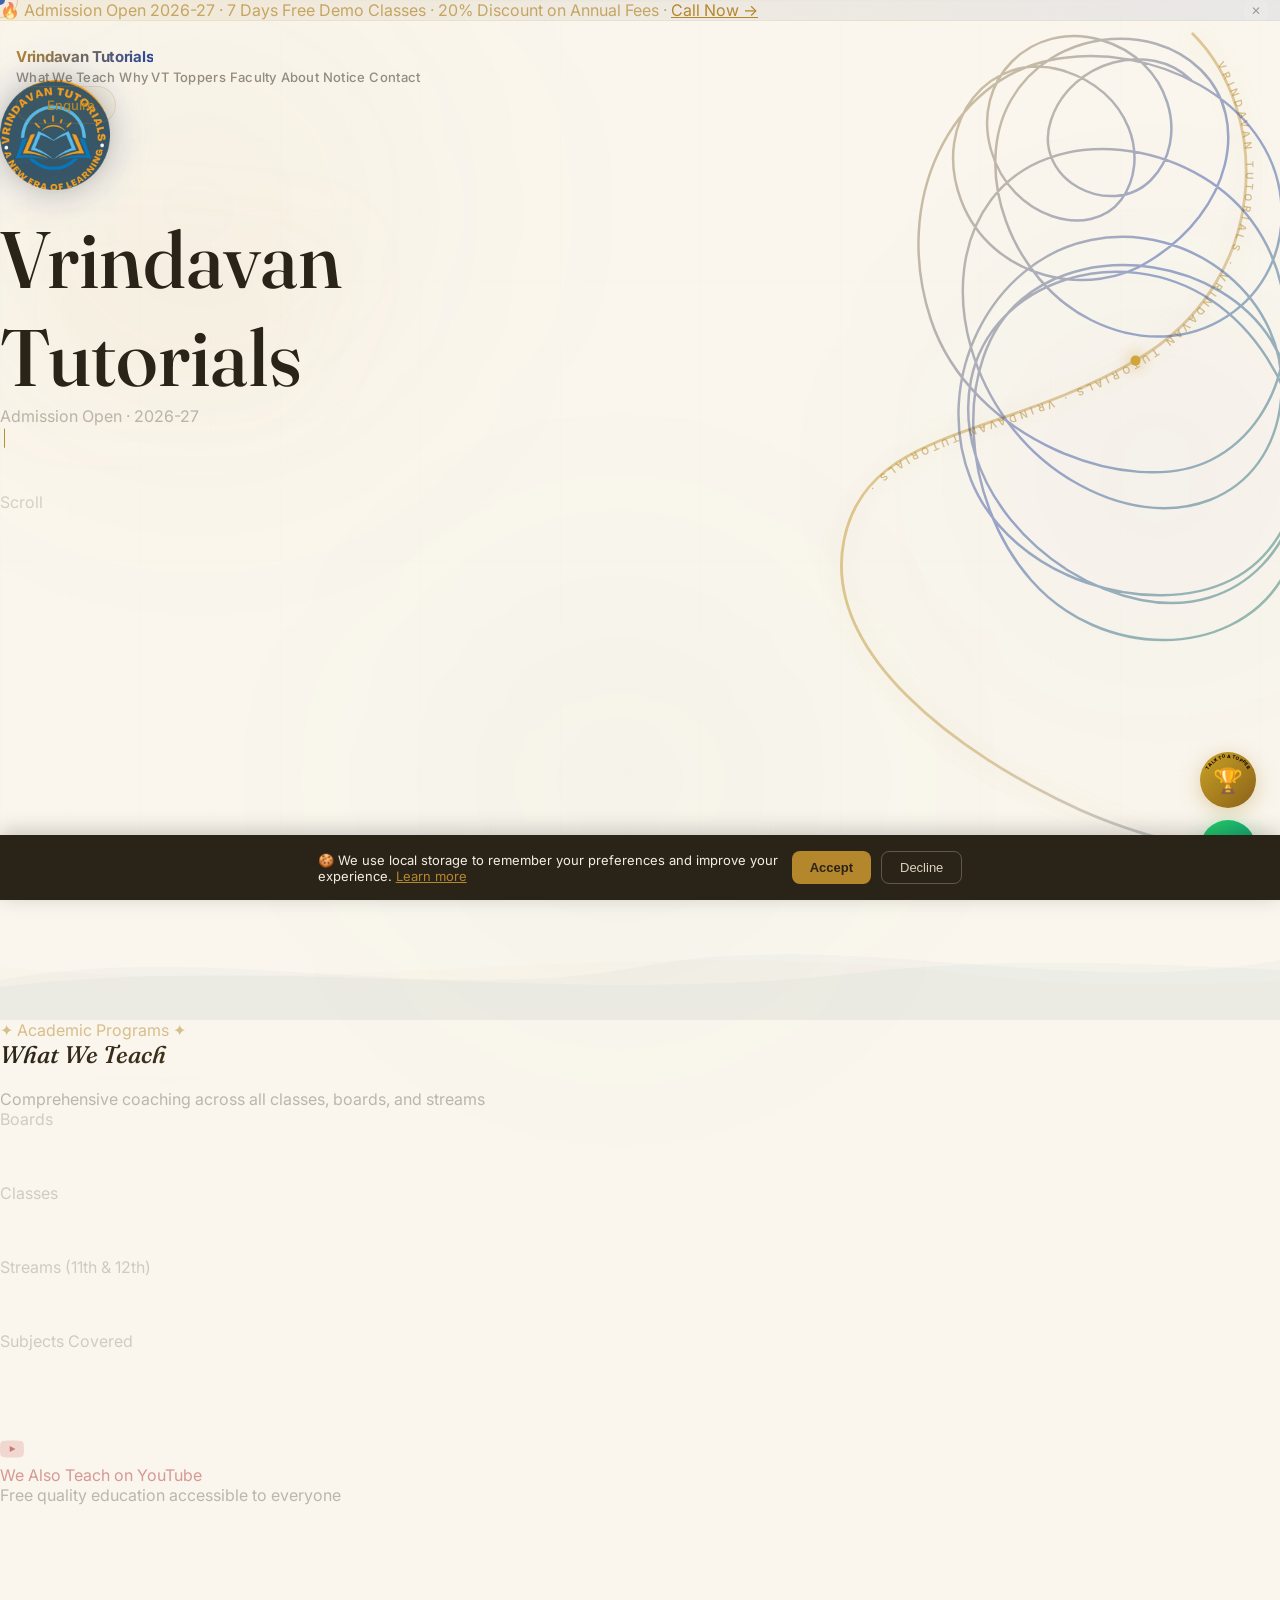
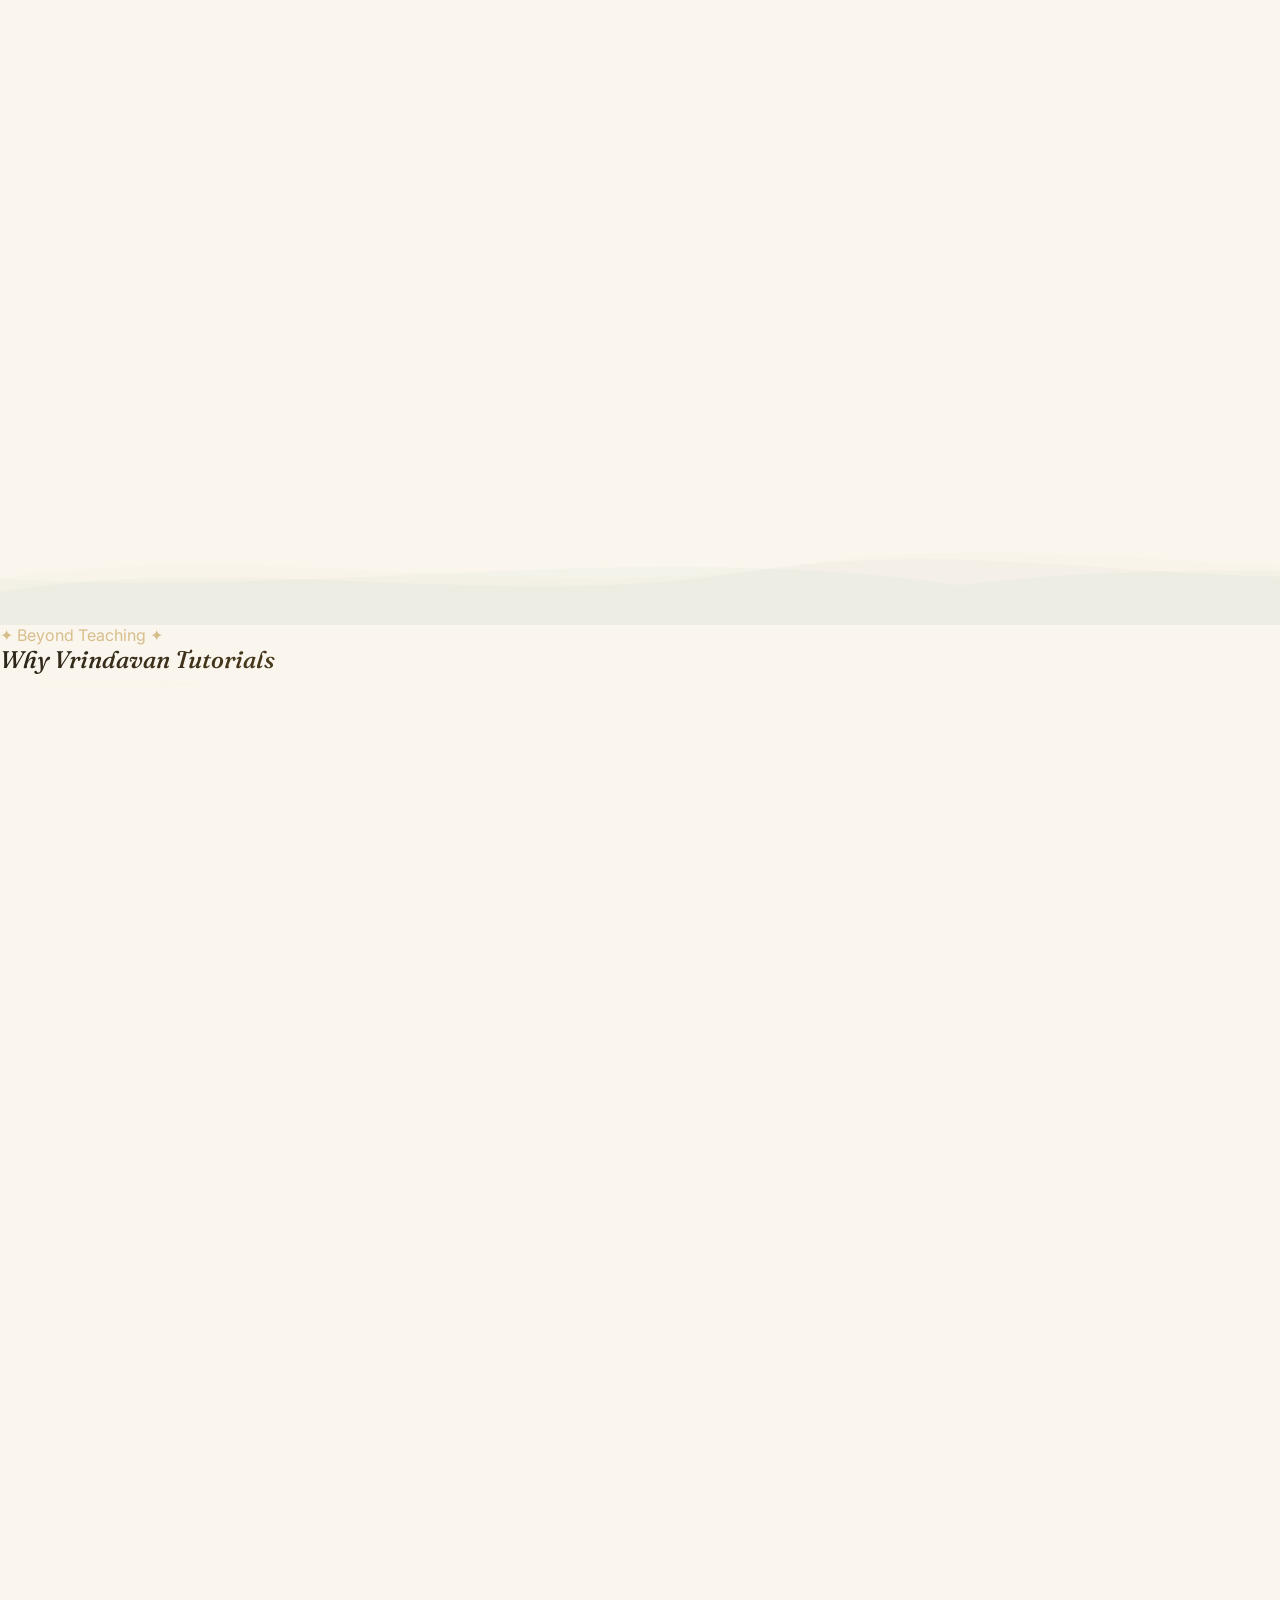
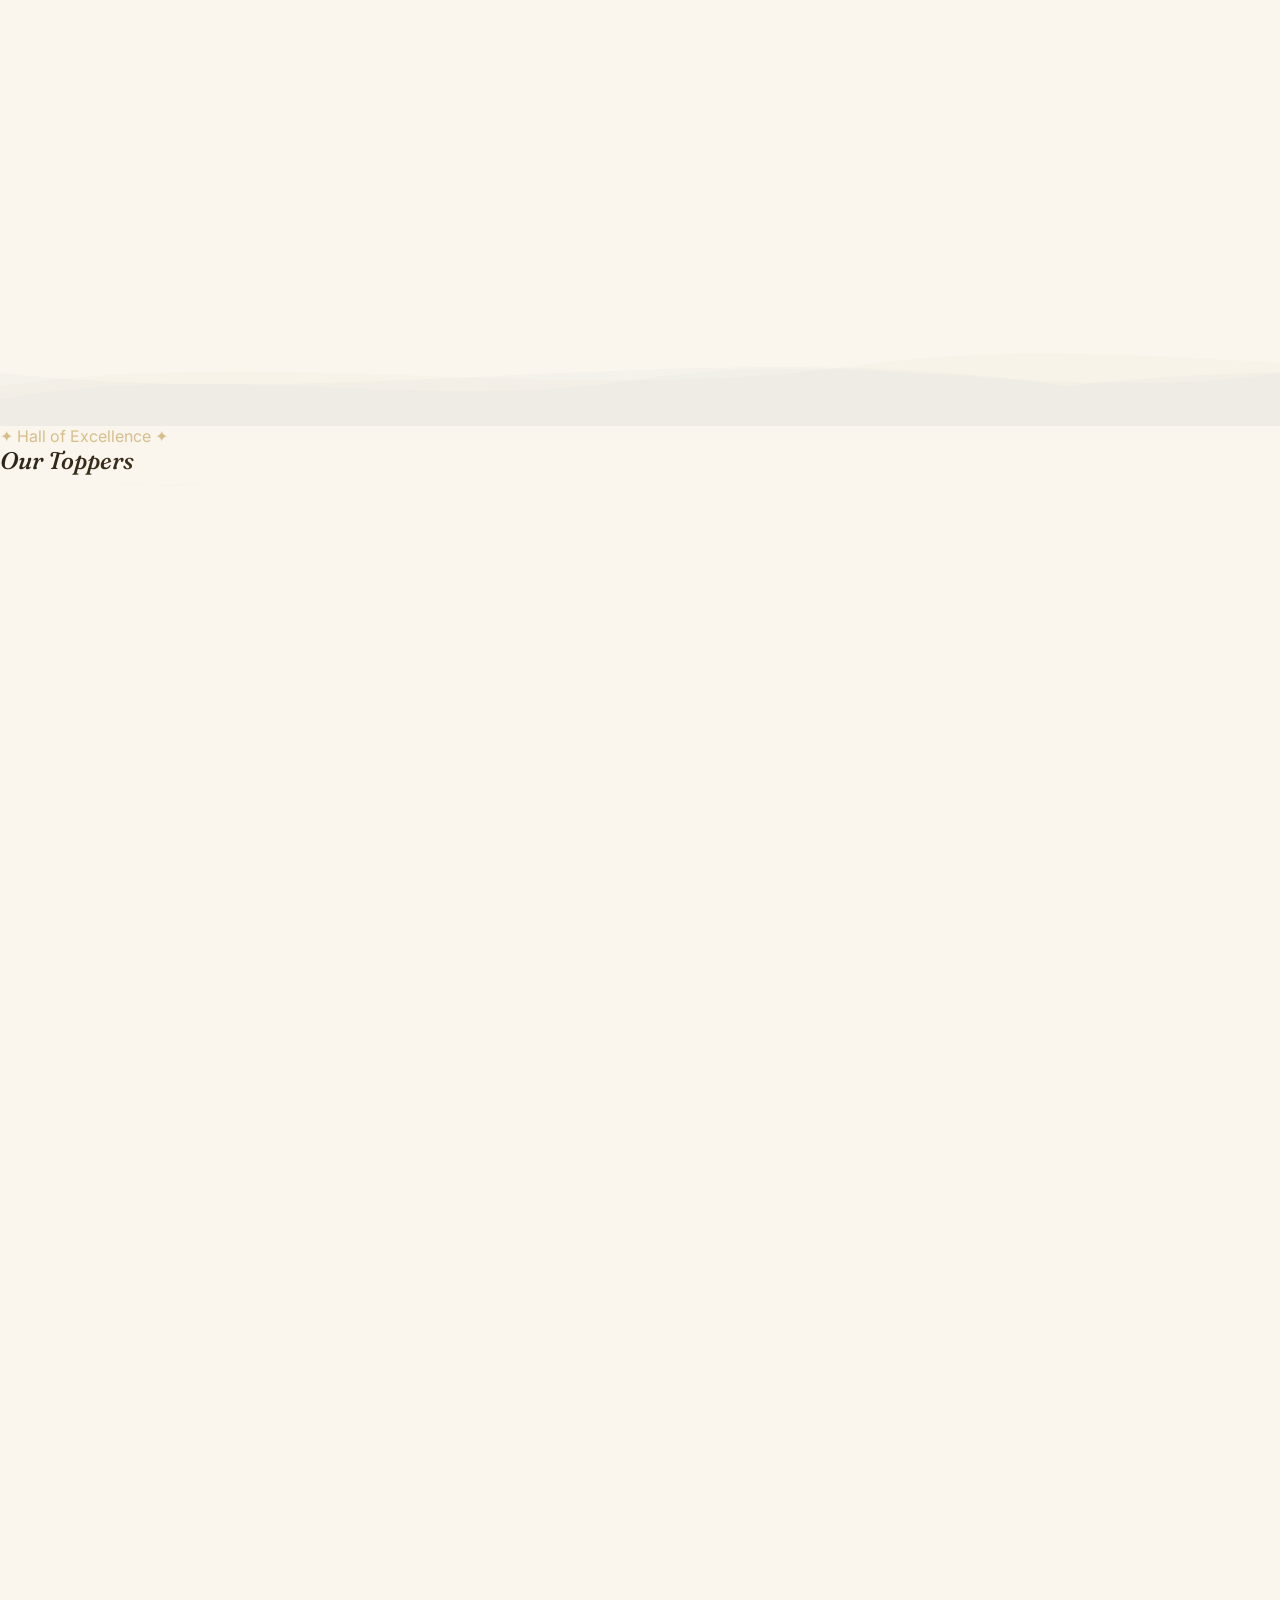
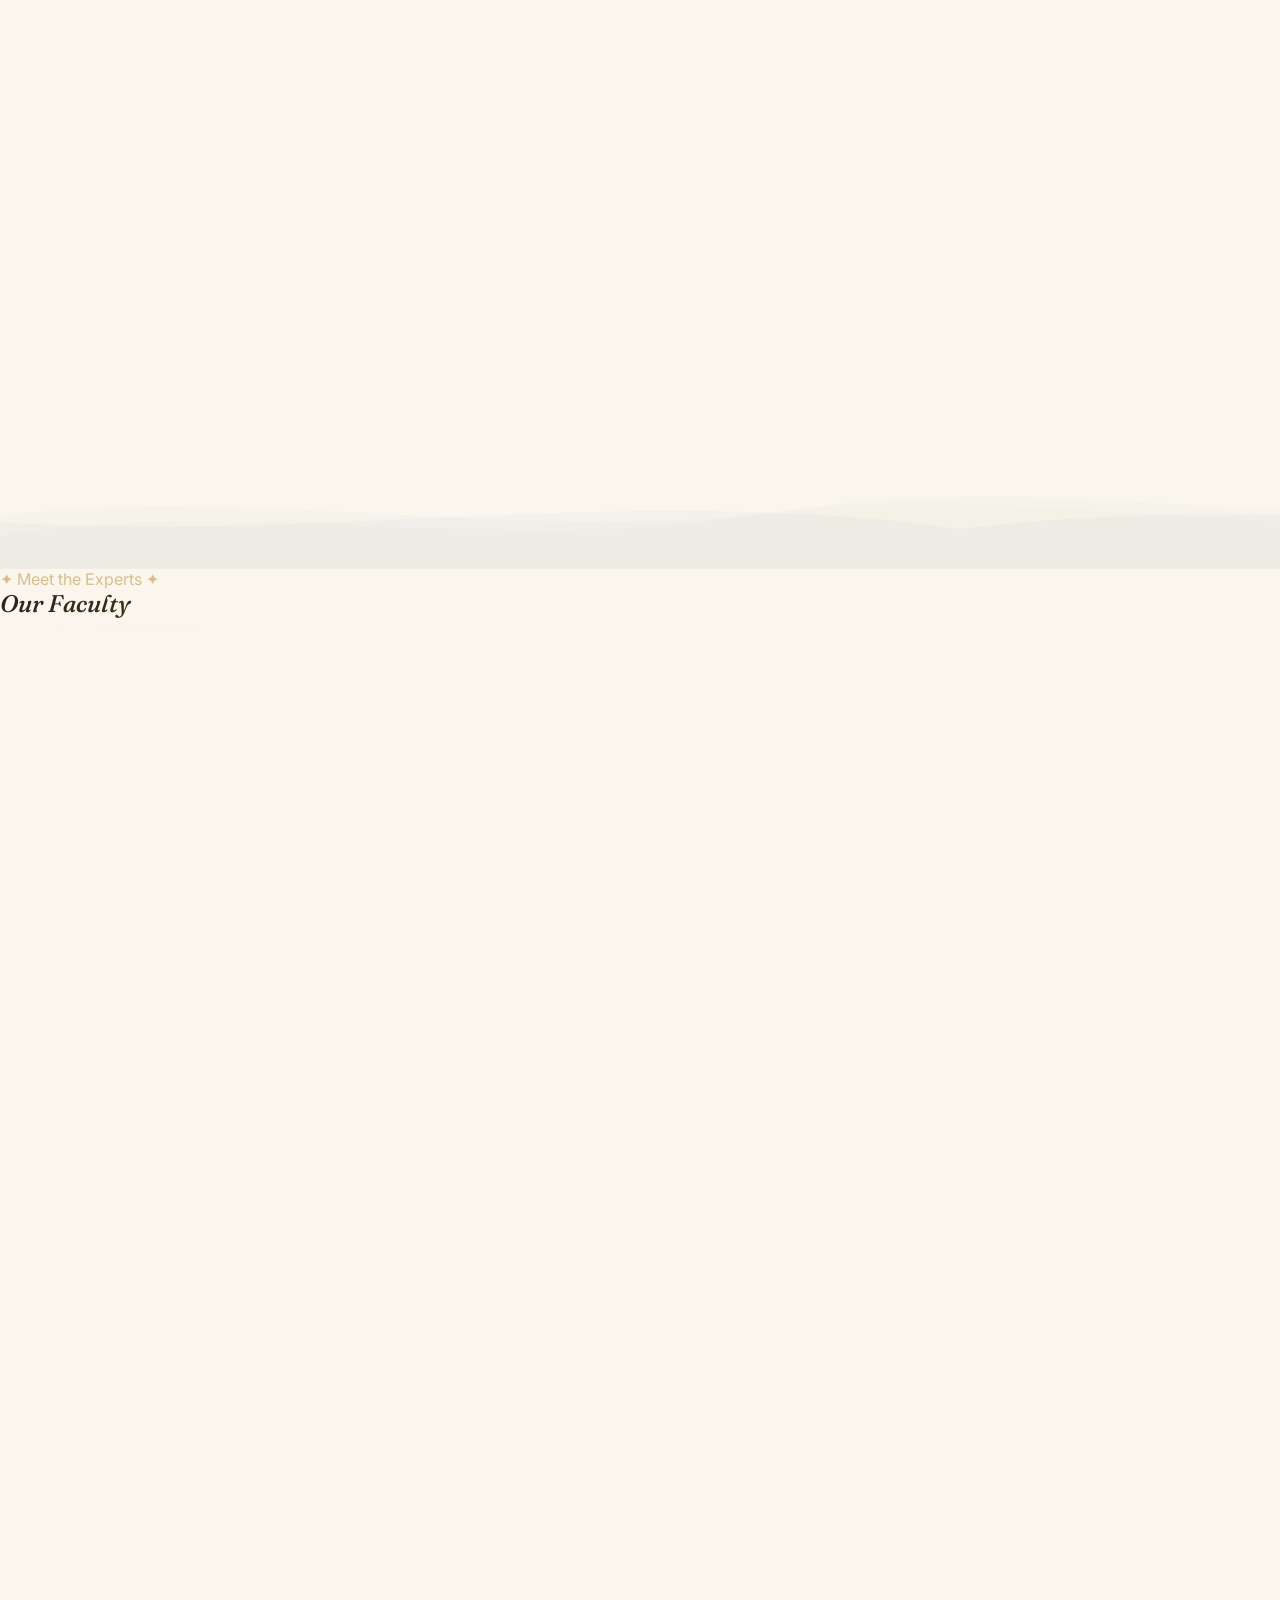
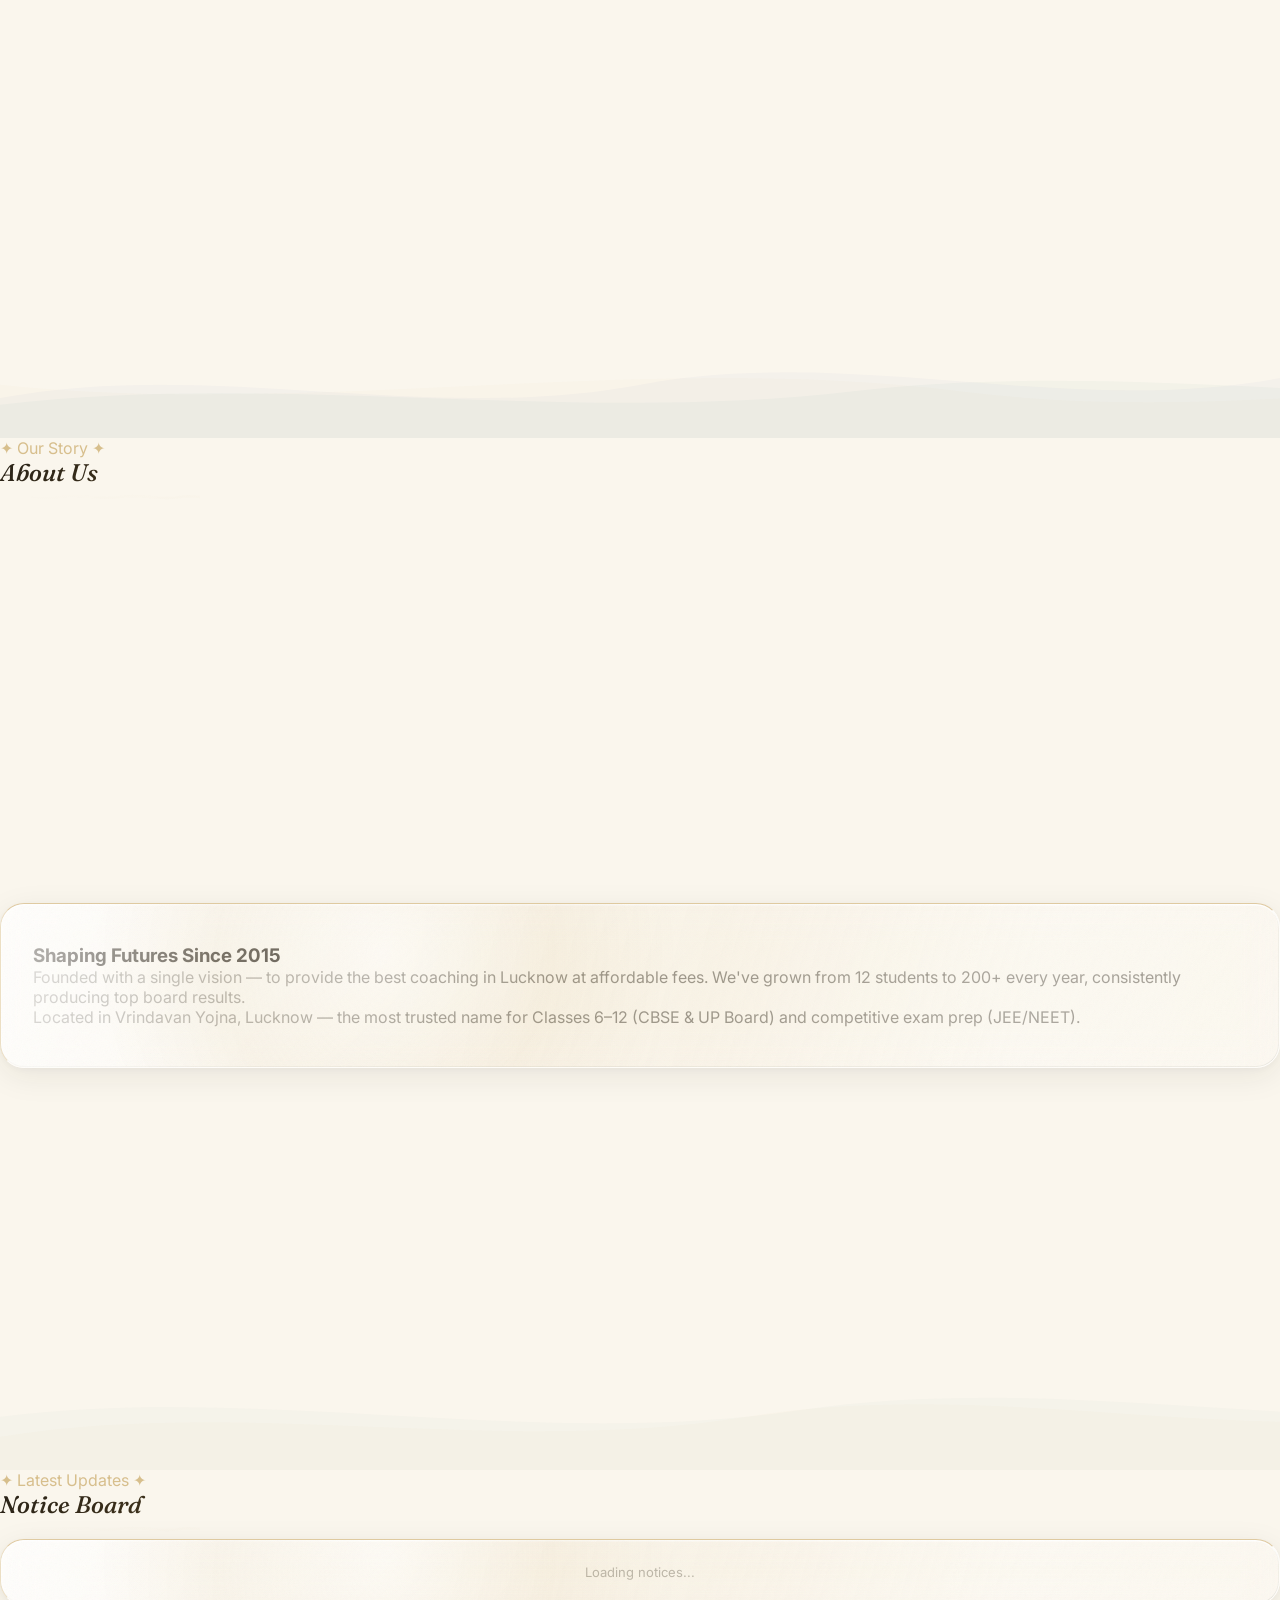
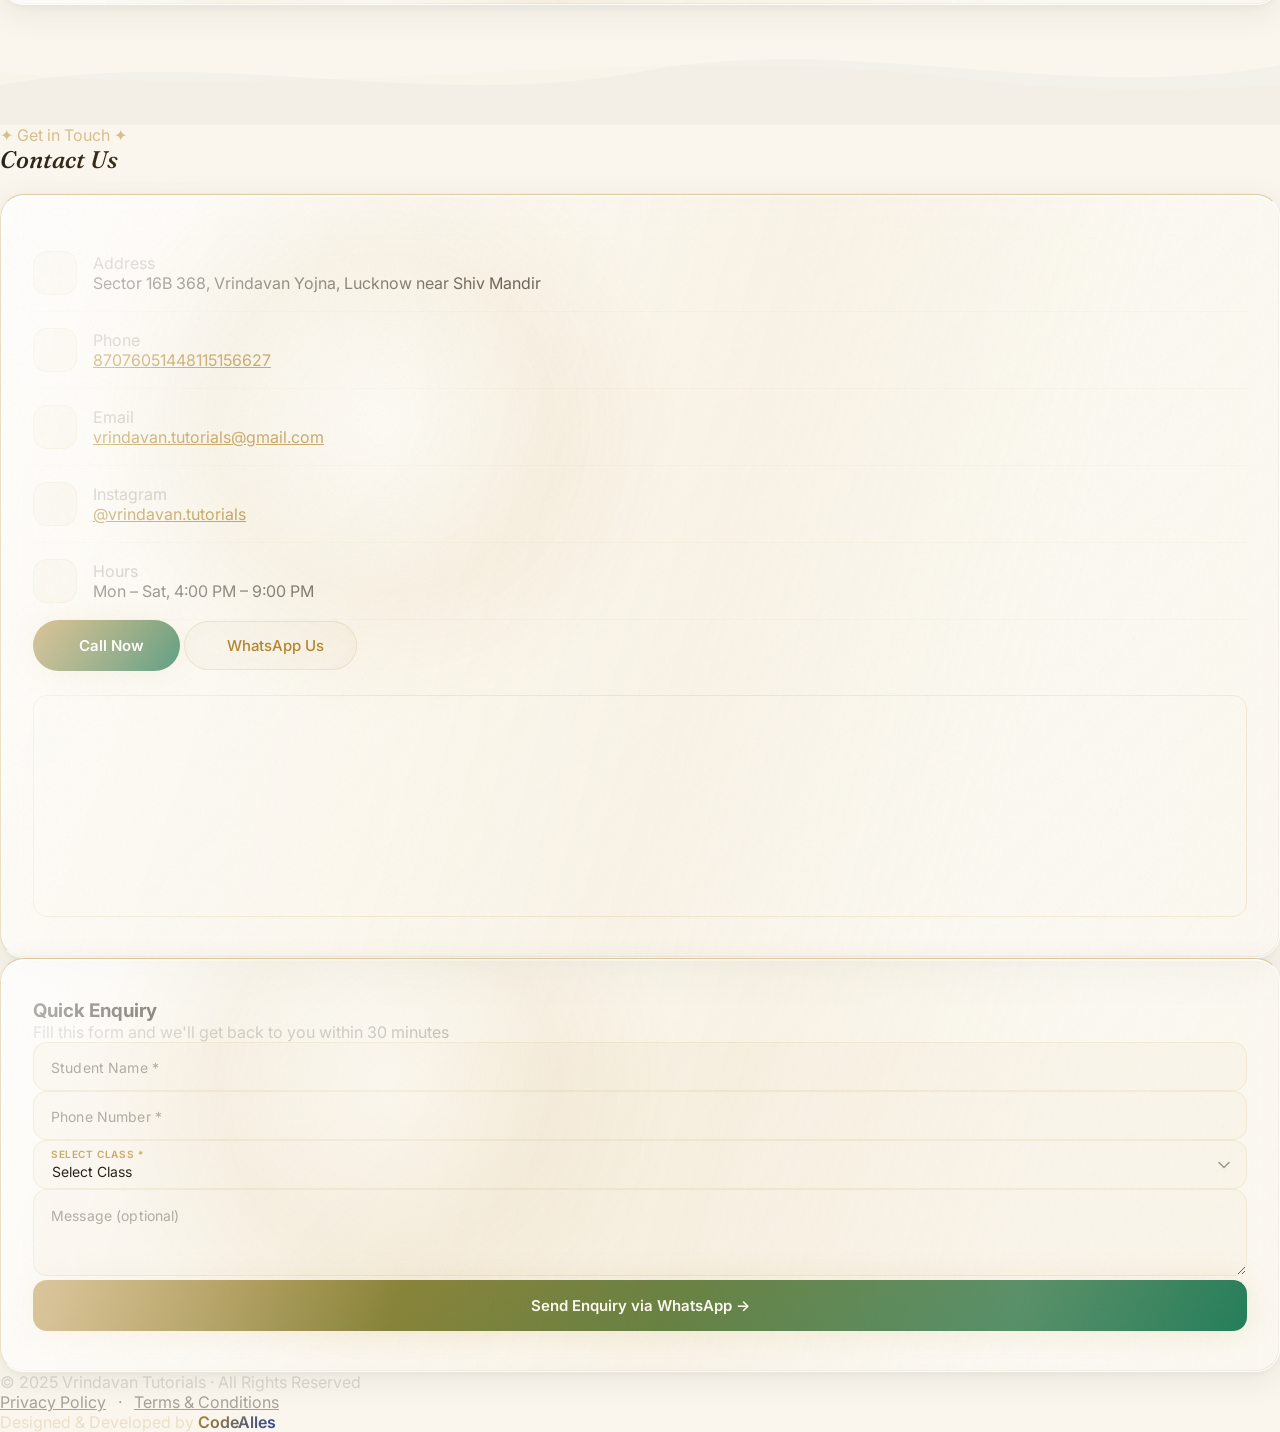
==== index.html @ f3791b66 "Add files via upload" ====
<!DOCTYPE html>
<html lang="en">
<head>
    <meta charset="UTF-8">
    <meta name="viewport" content="width=device-width, initial-scale=1.0">
    <title>Vrindavan Tutorials — CBSE Coaching in Lucknow</title>
    <meta name="description" content="Vrindavan Tutorials offers personalized CBSE coaching in Lucknow with expert faculty, fee tracking, and one-on-one doubt sessions. Enroll for Classes 9-12.">
    <meta name="keywords" content="CBSE tuition Lucknow, Vrindavan Tutorials, tuition classes Lucknow, home tutor Lucknow">
    <meta name="robots" content="index, follow">
    <link rel="icon" type="image/x-icon" href="favicon.ico">
    <link rel="icon" type="image/png" href="favicon.png">
    <link rel="apple-touch-icon" href="apple-touch-icon.png">
    <link rel="canonical" href="https://coachingtemplate.vercel.app/">
    <script src="https://cdn.jsdelivr.net/npm/@supabase/supabase-js@2"></script>

    <!-- Open Graph (WhatsApp/Facebook share preview) -->
    <meta property="og:type" content="website">
    <meta property="og:title" content="Vrindavan Tutorials — CBSE Coaching in Lucknow">
    <meta property="og:description" content="Personalized CBSE coaching with expert faculty and transparent fee tracking. Classes 9-12.">
    <meta property="og:url" content="https://coachingtemplate.vercel.app/">
    <meta property="og:image" content="https://coachingtemplate.vercel.app/og-image.png">
    <meta property="og:locale" content="en_IN">

    <!-- Twitter card -->
    <meta name="twitter:card" content="summary_large_image">
    <meta name="twitter:image" content="https://coachingtemplate.vercel.app/og-image.png">
    <meta name="twitter:title" content="Vrindavan Tutorials — CBSE Coaching in Lucknow">
    <meta name="twitter:description" content="Personalized CBSE coaching with expert faculty and transparent fee tracking.">

    <!-- LocalBusiness structured data -->
    <script type="application/ld+json">
    {
      "@context": "https://schema.org",
      "@type": "EducationalOrganization",
      "name": "Vrindavan Tutorials",
      "description": "CBSE coaching institute offering personalized tuition for Classes 9-12.",
      "address": {
        "@type": "PostalAddress",
        "streetAddress": "Sector 16, Vrindavan Yojana",
        "addressLocality": "Lucknow",
        "addressRegion": "Uttar Pradesh",
        "addressCountry": "IN"
      },
      "telephone": "+91-8707605144",
      "email": "vrindavan.tutorials@gmail.com",
      "openingHoursSpecification": {
        "@type": "OpeningHoursSpecification",
        "dayOfWeek": ["Monday","Tuesday","Wednesday","Thursday","Friday","Saturday"],
        "opens": "16:00",
        "closes": "21:00"
      },
      "sameAs": ["https://www.instagram.com/vrindavan.tutorials"]
    }
    </script>

    <script src="https://cdn.tailwindcss.com"></script>
    <link rel="preconnect" href="https://fonts.googleapis.com">
    <link rel="preconnect" href="https://fonts.gstatic.com" crossorigin>
    <link href="https://fonts.googleapis.com/css2?family=Inter:wght@300;400;500;600;700;800;900&family=Fraunces:ital,opsz,wght@0,9..144,300;0,9..144,400;0,9..144,500;0,9..144,600;1,9..144,400;1,9..144,500&display=swap" rel="stylesheet">
    <script src="https://cdn.jsdelivr.net/npm/lucide@0.396.0/dist/umd/lucide.min.js"></script>
    <script src="https://cdnjs.cloudflare.com/ajax/libs/gsap/3.12.5/gsap.min.js"></script>
    <script src="https://cdnjs.cloudflare.com/ajax/libs/gsap/3.12.5/ScrollTrigger.min.js"></script>
    <script src="https://cdnjs.cloudflare.com/ajax/libs/three.js/r128/three.min.js"></script>
    <script src="https://unpkg.com/@studio-freight/lenis@1.0.42/dist/lenis.min.js"></script>
    <script src="https://cdn.jsdelivr.net/npm/split-type@0.3.4/umd/index.min.js"></script>
    <link rel="stylesheet" href="style.css">
</head>
<body>
<!-- SCROLL STROKE PATH EFFECT - fixed to viewport -->
<svg id="scroll-stroke" width="520" height="900" viewBox="0 0 520 900" fill="none"
    style="position:fixed;top:0;right:-4%;z-index:3;pointer-events:none;opacity:.45;"
    overflow="visible" xmlns="http://www.w3.org/2000/svg">
    <defs>
        <linearGradient id="strokeGrad" x1="0%" y1="0%" x2="100%" y2="100%">
            <stop offset="0%"   stop-color="#B4872C"/>
            <stop offset="50%"  stop-color="#24449E"/>
            <stop offset="100%" stop-color="#1D7A56"/>
        </linearGradient>
    </defs>
    <path id="stroke-path"
        d="M380 80 C340 40, 260 60, 240 120 C220 180, 300 220, 340 180
           C380 140, 360 60, 290 40 C220 20, 160 80, 180 150
           C200 220, 280 240, 310 200 C340 160, 320 90, 250 70
           C180 50, 120 120, 150 200 C180 280, 280 300, 340 260
           C420 210, 440 120, 390 70 C340 20, 240 30, 200 100
           C160 170, 200 280, 280 320 C380 370, 480 300, 470 200
           C460 100, 340 40, 240 60 C140 80, 80 200, 120 320
           C160 440, 320 500, 400 460 C480 420, 500 300, 440 220
           C380 140, 240 120, 180 200 C120 280, 160 420, 260 480
           C360 540, 460 500, 470 400 C480 300, 380 220, 280 240
           C180 260, 120 380, 160 480 C200 580, 340 620, 420 580
           C500 540, 510 420, 460 340 C410 260, 280 240, 210 300
           C140 360, 150 500, 220 580 C290 660, 420 660, 470 580
           C520 500, 490 360, 400 300 C310 240, 180 280, 160 380
           C140 480, 230 580, 330 600 C430 620, 500 540, 490 440"
        stroke="url(#strokeGrad)" stroke-width="2.5" stroke-linecap="round"
        fill="none"/>
</svg>
<!-- ═══ LAYER 1: THREE.JS FULLSCREEN BACKGROUND CANVAS ═══ -->
<canvas id="hero-canvas"></canvas>
<!-- CUSTOM CURSOR -->
<div id="cur"></div>
<div id="cur2"></div>
<!-- SCROLL PROGRESS -->
<div id="sprog"></div>

<div class="bg-grid"></div>
<div class="au a1"></div><div class="au a2"></div><div class="au a3"></div>
<div class="sl"></div>
<div class="pt"></div><div class="pt"></div><div class="pt"></div><div class="pt"></div><div class="pt"></div><div class="pt"></div>

<!-- BANNER -->
<div class="banner" id="banner">
    <div class="flex items-center justify-center py-2.5 px-12">
        <p class="banner-text text-xs md:text-sm font-medium tracking-wide" style="color:rgba(180,135,44,.7);">🔥 Admission Open 2026-27 · 7 Days Free Demo Classes · 20% Discount on Annual Fees · <a href="tel:8707605144" class="underline font-semibold" style="color:var(--g);">Call Now →</a></p>
    </div>
    <div class="banner-close" onclick="document.getElementById('banner').style.display='none';document.querySelector('.navbar').style.top='0';">✕</div>
</div>

<!-- NAVBAR -->
<nav class="navbar" id="navbar" style="top:34px;">
    <div class="max-w-6xl mx-auto flex items-center justify-between">
        <a href="#" class="nav-logo" data-text="Vrindavan Tutorials">Vrindavan Tutorials</a>
        <div class="navbar-links hidden md:flex items-center gap-8">
            <a href="#teach" class="nav-link">What We Teach</a>
            <a href="#why" class="nav-link">Why VT</a>
            <a href="#toppers" class="nav-link">Toppers</a>
            <a href="#faculty" class="nav-link">Faculty</a>
            <a href="#about" class="nav-link">About</a>
            <a href="#notice" class="nav-link">Notice</a>
            <a href="#contact" class="nav-link">Contact</a>
        </div>
        <div class="flex items-center gap-3">
            <a href="tel:8707605144" class="mbtn hidden sm:inline-flex" style="padding:10px 20px;font-size:13px;"><i data-lucide="phone" class="w-3.5 h-3.5 relative z-10"></i><span class="relative z-10">Enquire</span></a>
            <div class="nav-mobile-btn" onclick="document.getElementById('mobileMenu').classList.add('open')">
                <svg xmlns="http://www.w3.org/2000/svg" width="18" height="18" viewBox="0 0 24 24" fill="none" stroke="currentColor" stroke-width="2" stroke-linecap="round" stroke-linejoin="round"><line x1="3" y1="6" x2="21" y2="6"/><line x1="3" y1="12" x2="21" y2="12"/><line x1="3" y1="18" x2="21" y2="18"/></svg>
            </div>
        </div>
    </div>
</nav>

<!-- MOBILE MENU -->
<div class="mobile-menu" id="mobileMenu">
    <div class="mobile-close" onclick="document.getElementById('mobileMenu').classList.remove('open')">✕</div>
    <a href="#teach" onclick="document.getElementById('mobileMenu').classList.remove('open')">What We Teach</a>
    <a href="#why" onclick="document.getElementById('mobileMenu').classList.remove('open')">Why VT</a>
    <a href="#toppers" onclick="document.getElementById('mobileMenu').classList.remove('open')">Toppers</a>
    <a href="#faculty" onclick="document.getElementById('mobileMenu').classList.remove('open')">Faculty</a>
    <a href="#about" onclick="document.getElementById('mobileMenu').classList.remove('open')">About</a>
    <a href="#notice" onclick="document.getElementById('mobileMenu').classList.remove('open')">📢 Notice</a>
    <a href="#contact" onclick="document.getElementById('mobileMenu').classList.remove('open')">Contact</a>
    <a href="tel:8707605144" style="color:var(--g);">📞 Call Now</a>
    <a href="#" onclick="document.getElementById('mobileMenu').classList.remove('open');openTeacherAuth();return false;" style="color:rgba(59,49,104,.85);border:1px solid rgba(59,49,104,.2);padding:10px 24px;border-radius:30px;font-size:15px;">🎓 I am a Teacher</a>
    <a href="#" onclick="document.getElementById('mobileMenu').classList.remove('open');openStudentAuth();return false;" style="color:rgba(36,68,158,.85);border:1px solid rgba(36,68,158,.2);padding:10px 24px;border-radius:30px;font-size:15px;">🎒 I am a Student</a>
    <a href="#" onclick="document.getElementById('mobileMenu').classList.remove('open');openTopperCodeModal();return false;" style="color:rgba(180,135,44,.85);border:1px solid rgba(180,135,44,.2);padding:10px 24px;border-radius:30px;font-size:15px;">🏆 Talk to a Topper</a>
</div>

<!-- TEACHER AUTH MODAL -->
<div id="teacherAuthModal" style="display:none;position:fixed;inset:0;z-index:999;background:rgba(42,35,24,.55);backdrop-filter:blur(24px);align-items:center;justify-content:center;">
    <div style="position:relative;background:rgba(255,255,255,.88);backdrop-filter:blur(20px);border:1px solid rgba(59,49,104,.18);border-radius:24px;padding:44px 36px;max-width:380px;width:90%;text-align:center;box-shadow:0 30px 80px rgba(20,15,10,.35),inset 0 1px 0 rgba(255,255,255,.9);">
        <div style="width:60px;height:60px;border-radius:18px;background:rgba(59,49,104,.08);border:1px solid rgba(59,49,104,.2);display:flex;align-items:center;justify-content:center;margin:0 auto 20px;font-size:28px;">🔐</div>
        <h2 style="font-family:'Fraunces',serif;font-size:20px;font-weight:600;color:var(--ink);margin-bottom:8px;">Teacher Access</h2>
        <p style="font-size:13px;color:rgba(42,35,24,.5);margin-bottom:28px;">Login with your teacher account</p>
        <input id="teacherEmailInput" type="email" placeholder="Email" autocomplete="username"
            style="width:100%;padding:14px 18px;border-radius:14px;border:1px solid rgba(59,49,104,.22);background:rgba(59,49,104,.045);color:var(--ink);font-family:'Inter',sans-serif;font-size:15px;outline:none;text-align:center;transition:all .3s;margin-bottom:10px;"
            onfocus="this.style.borderColor='rgba(59,49,104,.55)'" onblur="this.style.borderColor='rgba(59,49,104,.22)'">
        <input id="teacherCodeInput" type="password" placeholder="Password" autocomplete="current-password"
            style="width:100%;padding:14px 18px;border-radius:14px;border:1px solid rgba(59,49,104,.22);background:rgba(59,49,104,.045);color:var(--ink);font-family:'Inter',sans-serif;font-size:15px;outline:none;text-align:center;transition:all .3s;margin-bottom:8px;"
            onfocus="this.style.borderColor='rgba(59,49,104,.55)';this.style.boxShadow='0 0 20px rgba(59,49,104,.1)'"
            onblur="this.style.borderColor='rgba(59,49,104,.22)';this.style.boxShadow='none'"
            onkeydown="if(event.key==='Enter')verifyTeacherCode()">
        <p id="teacherCodeError" style="font-size:12px;color:rgba(178,59,59,.85);min-height:18px;margin-bottom:16px;transition:all .3s;"></p>
        <button id="teacherLoginBtn" onclick="verifyTeacherCode()" style="width:100%;padding:14px;border:none;border-radius:14px;background:linear-gradient(135deg,rgba(59,49,104,.92),rgba(41,34,74,.96));color:#F5EFE0;font-family:'Inter',sans-serif;font-size:15px;font-weight:700;cursor:pointer;transition:all .3s;margin-bottom:12px;"
            onmouseover="this.style.transform='translateY(-2px)';this.style.boxShadow='0 10px 30px rgba(59,49,104,.3)'"
            onmouseout="this.style.transform='translateY(0)';this.style.boxShadow='none'">
            Login →
        </button>
        <button onclick="closeTeacherAuth()" style="background:none;border:none;color:rgba(42,35,24,.4);font-size:13px;cursor:pointer;font-family:'Inter',sans-serif;transition:color .3s;"
            onmouseover="this.style.color='rgba(42,35,24,.8)'"
            onmouseout="this.style.color='rgba(42,35,24,.4)'">Cancel</button>
    </div>
</div>

<!-- STUDENT AUTH MODAL -->
<div id="studentAuthModal" style="display:none;position:fixed;inset:0;z-index:999;background:rgba(42,35,24,.55);backdrop-filter:blur(24px);align-items:center;justify-content:center;">
    <div style="position:relative;background:rgba(255,255,255,.88);backdrop-filter:blur(20px);border:1px solid rgba(36,68,158,.18);border-radius:24px;padding:44px 36px;max-width:380px;width:90%;text-align:center;box-shadow:0 30px 80px rgba(20,15,10,.35),inset 0 1px 0 rgba(255,255,255,.9);">
        <div style="width:60px;height:60px;border-radius:18px;background:rgba(36,68,158,.08);border:1px solid rgba(36,68,158,.2);display:flex;align-items:center;justify-content:center;margin:0 auto 20px;font-size:28px;">🎒</div>
        <h2 style="font-family:'Fraunces',serif;font-size:20px;font-weight:600;color:var(--ink);margin-bottom:8px;">Student Login</h2>
        <p style="font-size:13px;color:rgba(42,35,24,.5);margin-bottom:28px;">Enter your secret code to view your fees</p>
        <input id="studentCodeInput" type="password" placeholder="Enter your code" maxlength="10"
            style="width:100%;padding:14px 18px;border-radius:14px;border:1px solid rgba(36,68,158,.22);background:rgba(36,68,158,.045);color:var(--ink);font-family:'Inter',sans-serif;font-size:20px;outline:none;letter-spacing:6px;text-align:center;transition:all .3s;margin-bottom:8px;"
            onfocus="this.style.borderColor='rgba(36,68,158,.55)'"
            onblur="this.style.borderColor='rgba(36,68,158,.22)'"
            onkeydown="if(event.key==='Enter')verifyStudentCode()">
        <p id="studentCodeError" style="font-size:12px;color:rgba(178,59,59,.85);min-height:18px;margin-bottom:16px;"></p>
        <button id="studentVerifyBtn" onclick="verifyStudentCode()" style="width:100%;padding:14px;border:none;border-radius:14px;background:linear-gradient(135deg,rgba(36,68,158,.92),rgba(26,48,116,.96));color:#F5EFE0;font-family:'Inter',sans-serif;font-size:15px;font-weight:700;cursor:pointer;transition:all .3s;margin-bottom:12px;">
            Login →
        </button>
        <button onclick="document.getElementById('studentAuthModal').style.display='none'" style="background:none;border:none;color:rgba(42,35,24,.4);font-size:13px;cursor:pointer;font-family:'Inter',sans-serif;">Cancel</button>
    </div>
</div>

<!-- STUDENT DASHBOARD -->
<div id="studentPage" style="display:none;position:fixed;inset:0;z-index:998;background:#F1E8D8;overflow-y:auto;font-family:'Inter',sans-serif;color:var(--ink);">

<div class="sp-header">
    <div style="font-size:15px;font-weight:700;color:#2A2318;">🎒 My Fee Status</div>
    <button class="sp-back" onclick="closeStudentPage()">← Exit</button>
</div>

<div class="sp-body" id="spBody">
    <!-- filled by JS -->
</div>
</div>

<!-- UPI PAYMENT MODAL -->
<div class="qr-modal-bg" id="qrModal" onclick="if(event.target===this)closeQrModal()">
  <div class="qr-modal">
    <h3>📱 Pay via UPI</h3>
    <div class="qr-amt" id="qrAmount">₹0</div>
    <div class="qr-box">
      <img id="qrImage" src="" alt="UPI QR Code" width="200" height="200">
    </div>
    <div class="qr-upi-id" id="qrUpiId">UPI ID: —</div>
    <div class="qr-note">⚠️ Your fee won't be marked "Paid" automatically right after payment. Tap "I've Paid" below to instantly alert your teacher on WhatsApp so they can verify and update it.</div>
    <button class="qr-confirm-btn" onclick="notifyTeacherPaid()">✅ I've Paid — Alert Teacher on WhatsApp</button>
    <button class="qr-close-btn" onclick="closeQrModal()">Close</button>
  </div>
</div>

<!-- TOPPER CODE ENTRY MODAL -->
<div class="qr-modal-bg" id="topperCodeModal" onclick="if(event.target===this)closeTopperCodeModal()">
  <div class="qr-modal">
    <h3>🏆 Talk to a Topper</h3>
    <p style="font-size:12px;color:#7A6F5C;margin:6px 0 18px;">Enter the access code given to you after your enquiry call.</p>
    <input id="topperCodeInput" type="text" placeholder="Enter access code" maxlength="10"
        style="width:100%;padding:14px 18px;border-radius:14px;border:1px solid rgba(180,135,44,.25);background:rgba(180,135,44,.05);color:var(--ink);font-family:'Inter',sans-serif;font-size:18px;outline:none;letter-spacing:3px;text-align:center;margin-bottom:8px;box-sizing:border-box;"
        onkeydown="if(event.key==='Enter')verifyTopperCode()">
    <p id="topperCodeError" style="font-size:12px;color:#B23B3B;min-height:18px;margin-bottom:10px;"></p>
    <button class="qr-confirm-btn" style="background:linear-gradient(135deg,#C9A227,#8A6118);" onclick="verifyTopperCode()">Unlock →</button>
    <button class="qr-close-btn" onclick="closeTopperCodeModal()">Cancel</button>
    <p style="font-size:11px;color:#666;margin-top:14px;">Don't have a code? <a href="#contact" onclick="closeTopperCodeModal();" style="color:#C9A227;font-weight:600;text-decoration:underline;cursor:pointer;">Contact us to enquire first</a>.</p>
  </div>
</div>

<!-- TOPPER ASSIGNED PAGE -->
<div id="topperAssignedPage" style="display:none;position:fixed;inset:0;z-index:998;background:#F1E8D8;overflow-y:auto;font-family:'Inter',sans-serif;color:var(--ink);">
<div class="tp-header">
    <div style="font-size:15px;font-weight:700;">🏆 Your Topper</div>
    <button class="tp-back" onclick="closeTopperAssignedPage()">← Exit</button>
</div>
<div class="tp-body" id="tpBody"></div>
</div>

<!-- ADD TOPPER MODAL -->
<div class="qr-modal-bg" id="addTopperModal" onclick="if(event.target===this)faCloseAddTopperModal()" style="display:none;">
  <div class="qr-modal" style="text-align:left;">
    <h3 style="text-align:center;margin-bottom:16px;">🏆 Add New Topper</h3>
    <label style="font-size:11px;color:#7A6F5C;text-transform:uppercase;letter-spacing:.05em;margin-bottom:5px;display:block;">Full Name</label>
    <input id="atName" class="fa-minput" placeholder="e.g. Rahul Gupta">
    <label style="font-size:11px;color:#7A6F5C;text-transform:uppercase;letter-spacing:.05em;margin-bottom:5px;display:block;">WhatsApp Username</label>
    <input id="atWhatsapp" class="fa-minput" placeholder="e.g. rahul.gupta (from WhatsApp Settings → Username)">
    <label style="font-size:11px;color:#7A6F5C;text-transform:uppercase;letter-spacing:.05em;margin-bottom:5px;display:block;">Achievement</label>
    <input id="atAchievement" class="fa-minput" placeholder="e.g. 95% in Class 12 Boards · JEE Mains Qualified">
    <div class="fa-mbtns">
      <button class="fa-mbtn-ok" onclick="faSaveTopper()">Add Topper</button>
      <button class="fa-mbtn-cancel" onclick="faCloseAddTopperModal()">Cancel</button>
    </div>
    <p style="font-size:11px;color:#666;margin-top:12px;">🔒 Only the WhatsApp username is shared with students — your topper's phone number is never exposed.</p>
  </div>
</div>

<!-- RECEIPT PRINT AREA (hidden) -->
<div id="receiptArea" style="display:none;"></div>

<!-- TEACHER PAGE -->
<div id="teacherPage" style="display:none;position:fixed;inset:0;z-index:998;background:#F1E8D8;overflow-y:auto;font-family:'Inter',sans-serif;color:var(--ink);">


<div id="feeApp">

<!-- Header -->
<div class="fa-header">
  <div class="fa-logo">
    <div class="fa-logo-icon">📋</div>
    <span class="fa-logo-text">Fee Management</span>
  </div>
  <div style="display:flex;gap:8px;align-items:center;">
    <div class="fa-access-badge" style="background:rgba(36,68,158,.1);border-color:rgba(36,68,158,.3);color:#24449E;" onclick="openUpiSettings()">⚙️ UPI</div>
    <div class="fa-access-badge" onclick="closeTeacherPage()">← Exit</div>
  </div>
</div>

<!-- UPI SETTINGS MODAL -->
<div class="qr-modal-bg" id="upiSettingsModal" onclick="if(event.target===this)closeUpiSettings()">
  <div class="qr-modal" style="text-align:left;">
    <h3 style="text-align:center;margin-bottom:16px;">⚙️ UPI Payment Settings</h3>
    <label style="font-size:11px;color:#7A6F5C;text-transform:uppercase;letter-spacing:.05em;margin-bottom:6px;display:block;">Your UPI ID</label>
    <input id="upiIdInput" type="text" placeholder="yourname@bank" style="width:100%;padding:11px 14px;border-radius:10px;border:1px solid #DDD2BC;background:#F1E8D8;color:#2A2318;font-family:'Inter',sans-serif;font-size:14px;outline:none;margin-bottom:12px;box-sizing:border-box;">
    <label style="font-size:11px;color:#7A6F5C;text-transform:uppercase;letter-spacing:.05em;margin-bottom:6px;display:block;">Payee Name (shown to students)</label>
    <input id="upiNameInput" type="text" placeholder="Vrindavan Tutorials" style="width:100%;padding:11px 14px;border-radius:10px;border:1px solid #DDD2BC;background:#F1E8D8;color:#2A2318;font-family:'Inter',sans-serif;font-size:14px;outline:none;margin-bottom:12px;box-sizing:border-box;">
    <label style="font-size:11px;color:#7A6F5C;text-transform:uppercase;letter-spacing:.05em;margin-bottom:6px;display:block;">Your WhatsApp Number (for payment alerts)</label>
    <input id="upiTeacherPhoneInput" type="tel" placeholder="91XXXXXXXXXX" style="width:100%;padding:11px 14px;border-radius:10px;border:1px solid #DDD2BC;background:#F1E8D8;color:#2A2318;font-family:'Inter',sans-serif;font-size:14px;outline:none;margin-bottom:14px;box-sizing:border-box;">
    <div class="qr-note">⚠️ This is the UPI ID where all student payments will be received. Please double-check it's correct, otherwise the money won't reach you. Your WhatsApp number is used so students can instantly alert you after paying.</div>
    <button class="qr-confirm-btn" onclick="saveUpiSettings()">💾 Save Settings</button>
    <button class="qr-close-btn" onclick="closeUpiSettings()">Cancel</button>
  </div>
</div>


<!-- Fee per class -->
<div class="fa-fee-row">
  <div class="fa-fee-card">
    <div class="fa-fee-cls">Class 10</div>
    <div class="fa-fee-amt">₹2000</div>
    <div class="fa-fee-per">/mo</div>
  </div>
  <div class="fa-fee-card">
    <div class="fa-fee-cls">Class 11</div>
    <div class="fa-fee-amt">₹2500</div>
    <div class="fa-fee-per">/mo</div>
  </div>
  <div class="fa-fee-card">
    <div class="fa-fee-cls">Class 12</div>
    <div class="fa-fee-amt">₹3000</div>
    <div class="fa-fee-per">/mo</div>
  </div>
</div>

<!-- Search -->
<div class="fa-search-wrap">
  <input class="fa-search" id="faSearch" type="text" placeholder="Search students..." oninput="faRender()">
</div>

<!-- Class filter -->
<div class="fa-filter-row" id="faFilters">
  <button class="fa-filter-btn active" data-cls="" onclick="faSetFilter(this,'')">All</button>
  <button class="fa-filter-btn" data-cls="10" onclick="faSetFilter(this,'10')">Class 10</button>
  <button class="fa-filter-btn" data-cls="11" onclick="faSetFilter(this,'11')">Class 11</button>
  <button class="fa-filter-btn" data-cls="12" onclick="faSetFilter(this,'12')">Class 12</button>
</div>

<!-- Tabs -->
<div class="fa-tabs">
  <div class="fa-tab active" id="tabAll" onclick="faSwitchTab('all')">All Students</div>
  <div class="fa-tab" id="tabDef" onclick="faSwitchTab('defaulters')">⚠️ Defaulters</div>
  <div class="fa-tab" id="tabTop" onclick="faSwitchTab('toppers')">🏆 Toppers</div>
  <div class="fa-tab" id="tabNotice" onclick="faSwitchTab('notice')">📢 Notices</div>
</div>

<!-- All Students tab -->
<div id="faAllTab">
  <div id="faPendingBanner"></div>
  <div class="fa-students" id="faList"></div>
</div>

<!-- Defaulters tab -->
<div id="faDefTab" style="display:none;">
  <div id="faDefList" style="padding-top:8px;"></div>
</div>

<!-- Toppers tab -->
<div id="faTopTab" style="display:none;padding:16px;">
  <div id="faTopperContent"></div>
</div>

<!-- Notice Manager tab -->
<div id="faNoticeTab" style="display:none;padding:16px;">
  <div style="margin-bottom:16px;">
    <h3 style="font-size:15px;font-weight:700;color:#2A2318;margin-bottom:4px;">📢 Notice Manager</h3>
    <p style="font-size:11px;color:#7A6F5C;">Add, edit or delete notices shown on the website's Notice Board.</p>
  </div>

  <!-- Add Notice Form -->
  <div style="background:#fff8ea;border:1px solid #E7DCC5;border-radius:14px;padding:16px;margin-bottom:16px;">
    <p style="font-size:12px;font-weight:700;color:#2A2318;margin-bottom:10px;">➕ New Notice</p>
    <select id="noticeTag" style="width:100%;padding:10px 12px;border-radius:10px;border:1px solid #DDD2BC;background:#F1E8D8;color:#2A2318;font-size:13px;font-family:'Inter',sans-serif;margin-bottom:10px;outline:none;box-sizing:border-box;">
      <option value="NEW">🔴 NEW</option>
      <option value="TEST">📅 TEST</option>
      <option value="RESULT">🏆 RESULT</option>
      <option value="OFFER">💚 OFFER</option>
      <option value="HOLIDAY">🎉 HOLIDAY</option>
      <option value="INFO">ℹ️ INFO</option>
    </select>
    <input id="noticeTitle" type="text" placeholder="Notice title..." maxlength="80"
      style="width:100%;padding:10px 12px;border-radius:10px;border:1px solid #DDD2BC;background:#F1E8D8;color:#2A2318;font-size:13px;font-family:'Inter',sans-serif;margin-bottom:10px;outline:none;box-sizing:border-box;">
    <textarea id="noticeBody" placeholder="Notice details..." maxlength="200" rows="3"
      style="width:100%;padding:10px 12px;border-radius:10px;border:1px solid #DDD2BC;background:#F1E8D8;color:#2A2318;font-size:13px;font-family:'Inter',sans-serif;resize:none;outline:none;box-sizing:border-box;margin-bottom:10px;"></textarea>
    <button onclick="addNotice()" style="width:100%;padding:12px;border:none;border-radius:12px;background:linear-gradient(135deg,#1D7A56,#155c40);color:#fff;font-size:14px;font-weight:700;cursor:pointer;font-family:'Inter',sans-serif;">
      ✅ Post Notice
    </button>
  </div>

  <!-- Existing Notices List -->
  <div id="noticeAdminList"></div>
</div>

<!-- Footer stats -->
<div class="fa-footer" id="faFooter"></div>

</div><!-- end feeApp -->

<!-- FAB -->
<button class="fa-fab" id="faFab" onclick="faOpenModal()" style="display:flex;">+</button>

<!-- Add Student Modal -->
<div class="fa-modal-bg" id="faModal" onclick="if(event.target===this)this.style.display='none'">
  <div class="fa-modal">
    <h3>Add New Student</h3>
    <label class="fa-mlabel">Full Name</label>
    <input class="fa-minput" id="faName" placeholder="e.g. Priya Sharma">
    <label class="fa-mlabel">Class</label>
    <select class="fa-minput" id="faCls">
      <option value="10">Class 10 — ₹2,000/month</option>
      <option value="11">Class 11 — ₹2,500/month</option>
      <option value="12">Class 12 — ₹3,000/month</option>
    </select>
    <label class="fa-mlabel">Phone (WhatsApp)</label>
    <input class="fa-minput" id="faPhone" placeholder="91XXXXXXXXXX" type="tel">
    <label class="fa-mlabel">Secret Code (4 digits)</label>
    <input class="fa-minput" id="faCode" placeholder="e.g. 4521" type="text" inputmode="numeric" maxlength="4" oninput="this.value=this.value.replace(/\D/g,'').slice(0,4);faCheckCodeLive()">
    <p id="faCodeError" style="font-size:11px;color:#B23B3B;min-height:16px;margin:-4px 0 4px;"></p>
    <div class="fa-mbtns">
      <button class="fa-mbtn-ok" onclick="faAddStudent()">Add Student</button>
      <button class="fa-mbtn-cancel" onclick="document.getElementById('faModal').style.display='none'">Cancel</button>
    </div>
  </div>
</div>


</div>



<!-- HERO -->
<main>
<section class="relative z-10 flex flex-col items-center justify-center px-6 text-center" style="min-height:100svh;padding-top:80px;padding-bottom:60px;">

  <!-- Hero SVG Stroke — decorative, contained within hero -->
  <div style="position:absolute;top:0;left:0;width:100%;height:100%;pointer-events:none;z-index:0;overflow:hidden;">
    <svg viewBox="0 0 400 800" preserveAspectRatio="xMidYMid meet"
      style="position:absolute;top:0;right:-10%;width:60%;height:100%;">
      <defs>
        <linearGradient id="vtGrad" x1="0%" y1="0%" x2="100%" y2="100%">
          <stop offset="0%"   stop-color="#D4A83A" stop-opacity="0.6"/>
          <stop offset="60%"  stop-color="#B4872C" stop-opacity="0.4"/>
          <stop offset="100%" stop-color="#24449E" stop-opacity="0.25"/>
        </linearGradient>
        <path id="vtArc"
          d="M 350,30 C 420,100 420,250 300,320 C 180,390 60,380 40,480 C 20,580 140,670 250,720 C 340,760 390,750 400,780"
          fill="none"/>
      </defs>
      <path id="vtMainStroke"
        d="M 350,30 C 420,100 420,250 300,320 C 180,390 60,380 40,480 C 20,580 140,670 250,720 C 340,760 390,750 400,780"
        stroke="url(#vtGrad)" stroke-width="2.5" fill="none"
        stroke-linecap="round"
        style="filter:drop-shadow(0 0 10px rgba(180,135,44,.4));"/>
      <text font-size="9" font-weight="600" fill="#B4872C" fill-opacity="0.5"
        font-family="'Inter',sans-serif" letter-spacing="3.5">
        <textPath href="#vtArc" startOffset="3%">
          VRINDAVAN TUTORIALS · VRINDAVAN TUTORIALS · VRINDAVAN TUTORIALS ·
        </textPath>
      </text>
      <circle r="4.5" fill="#D4A83A" style="filter:drop-shadow(0 0 7px #D4A83A);">
        <animateMotion dur="12s" repeatCount="indefinite">
          <mpath href="#vtArc"/>
        </animateMotion>
      </circle>
    </svg>
  </div>
    <!-- Floating subject icons -->
    <div class="hero-float-icon" id="fi1" style="top:20%;left:8%;">📐</div>
    <div class="hero-float-icon" id="fi2" style="top:30%;right:10%;">⚗️</div>
    <div class="hero-float-icon" id="fi3" style="bottom:30%;left:12%;">📚</div>
    <div class="hero-float-icon" id="fi4" style="bottom:25%;right:8%;">🔬</div>
    <div class="hero-float-icon" id="fi5" style="top:15%;right:20%;">🧮</div>
    <div class="hero-float-icon" id="fi6" style="top:60%;left:5%;">⚡</div>
    <img src="[data-uri]" alt="Vrindavan Tutorials Logo" id="vt-logo" style="width:110px;height:110px;object-fit:contain;margin-bottom:16px;filter:drop-shadow(0 0 20px rgba(36,68,158,.3)) drop-shadow(0 0 8px rgba(180,135,44,.2));position:relative;z-index:2;">
    <h1 class="ht font-black tracking-tight leading-[1.05] mb-4" style="font-size:clamp(2.2rem,10vw,5rem);">Vrindavan<br>Tutorials</h1>
    <p class="hs text-xs font-light tracking-[0.2em] uppercase mb-5" style="color:rgba(42,35,24,.3);">Admission Open · 2026-27</p>
    <div class="tww flex items-center justify-center gap-2 mb-5 px-4">
        <i data-lucide="map-pin" class="w-3.5 h-3.5 flex-shrink-0" style="color:var(--g);opacity:.5;"></i>
        <span class="text-xs font-light" style="color:rgba(42,35,24,.45);line-height:1.6;"><span id="twt"></span><span class="twc">|</span></span>
    </div>
    <div class="mw" id="mbtn">
        <a href="https://maps.app.goo.gl/KNEGqcry2fk71SDF7?g_st=ac" target="_blank" rel="noopener" class="mbtn" style="padding:11px 24px;font-size:13px;">
            <i data-lucide="navigation" class="w-3.5 h-3.5 relative z-10"></i>
            <span class="relative z-10">Show in Map</span>
        </a>
    </div>
    <div class="si absolute bottom-6 flex flex-col items-center gap-1">
        <span class="text-[10px] font-medium tracking-[0.2em] uppercase" style="color:rgba(42,35,24,.18);">Scroll</span>
        <div class="chv"><i data-lucide="chevron-down" class="w-4 h-4" style="color:rgba(180,135,44,.25);"></i></div>
    </div>
</section>

<div class="wd"><svg class="w3" viewBox="0 0 2880 180" preserveAspectRatio="none" fill="none"><path d="M0,120 C240,60 480,160 720,100 C960,40 1200,150 1440,90 C1680,30 1920,140 2160,80 C2400,20 2640,130 2880,120 L2880,180 L0,180Z" fill="rgba(36,68,158,.025)"/></svg><svg class="w2" viewBox="0 0 2880 180" preserveAspectRatio="none" fill="none"><path d="M0,100 C360,150 720,50 1080,110 C1440,170 1800,40 2160,100 C2520,160 2880,60 2880,100 L2880,180 L0,180Z" fill="rgba(180,135,44,.02)"/></svg><svg class="w1" viewBox="0 0 2880 180" preserveAspectRatio="none" fill="none"><path d="M0,130 C320,80 640,160 960,110 C1280,60 1600,150 1920,100 C2240,50 2560,140 2880,130 L2880,180 L0,180Z" fill="rgba(29,122,86,.03)"/></svg></div>

<!-- 1. WHAT WE TEACH -->
<section id="teach" class="relative z-10 max-w-6xl mx-auto px-6 pt-8 pb-20">
    <div class="text-center mb-14">
        <p class="text-xs font-semibold tracking-[0.3em] uppercase mb-4" style="color:var(--g);opacity:.5;">✦ Academic Programs ✦</p>
        <h2 class="st text-4xl md:text-6xl font-bold tracking-tight">What We Teach</h2>
        <svg class="mx-auto mt-4" width="200" height="12" viewBox="0 0 200 12" fill="none"><path d="M0,6 C20,2 40,10 60,6 C80,2 100,10 120,6 C140,2 160,10 180,6 C190,4 195,6 200,6" stroke="url(#wg1)" stroke-width="2.5" stroke-linecap="round"/><defs><linearGradient id="wg1" x1="0" y1="0" x2="200" y2="0"><stop offset="0%" stop-color="#B4872C" stop-opacity="0"/><stop offset="40%" stop-color="#B4872C"/><stop offset="60%" stop-color="#24449E"/><stop offset="100%" stop-color="#24449E" stop-opacity="0"/></linearGradient></defs></svg>
        <p class="mt-5 text-sm font-light max-w-lg mx-auto" style="color:rgba(42,35,24,.3);">Comprehensive coaching across all classes, boards, and streams</p>
    </div>
    <div class="text-center mb-8">
        <p class="text-[11px] font-semibold tracking-[0.25em] uppercase mb-5" style="color:rgba(42,35,24,.2);">Boards</p>
        <div class="flex flex-wrap items-center justify-center gap-3">
            <span class="tag tl tg"><i data-lucide="badge-check" class="w-4 h-4"></i>CBSE</span>
            <span class="tag tl tb"><i data-lucide="badge-check" class="w-4 h-4"></i>UP Board</span>
        </div>
    </div>
    <div class="text-center mb-8">
        <p class="text-[11px] font-semibold tracking-[0.25em] uppercase mb-5" style="color:rgba(42,35,24,.2);">Classes</p>
        <div class="flex flex-wrap items-center justify-center gap-3">
            <span class="tag tg">Class 6th</span><span class="tag tg">Class 7th</span><span class="tag tg">Class 8th</span><span class="tag tg">Class 9th</span>
            <span class="tag tl tt2">Class 10th</span><span class="tag tb">Class 11th</span><span class="tag tl tb">Class 12th</span>
        </div>
    </div>
    <div class="text-center mb-8">
        <p class="text-[11px] font-semibold tracking-[0.25em] uppercase mb-5" style="color:rgba(42,35,24,.2);">Streams (11th & 12th)</p>
        <div class="flex flex-wrap items-center justify-center gap-3">
            <span class="tag tl tg"><i data-lucide="sigma" class="w-4 h-4"></i>PCM</span>
            <span class="tag tl tt2"><i data-lucide="flask-conical" class="w-4 h-4"></i>PCB</span>
            <span class="tag tl tb"><i data-lucide="trending-up" class="w-4 h-4"></i>Commerce</span>
        </div>
    </div>
    <div class="text-center mb-14">
        <p class="text-[11px] font-semibold tracking-[0.25em] uppercase mb-5" style="color:rgba(42,35,24,.2);">Subjects Covered</p>
        <div class="flex flex-wrap items-center justify-center gap-3">
            <span class="tag tg">Mathematics</span><span class="tag tb">Physics</span><span class="tag tt2">Chemistry</span>
            <span class="tag tg">Biology</span><span class="tag tb">English</span><span class="tag tt2">Hindi</span>
            <span class="tag tg">Social Science</span><span class="tag tb">Science</span><span class="tag tt2">Accounts</span>
            <span class="tag tg">Economics</span><span class="tag tb">Business Studies</span><span class="tag tt2">Computer</span>
        </div>
    </div>
    <div class="text-center mb-10">
        <div class="inline-flex items-center gap-3 mb-3">
            <svg width="24" height="24" viewBox="0 0 24 24" fill="none"><path d="M23.5 6.2c-.3-1-1-1.8-2-2.1C19.5 3.5 12 3.5 12 3.5s-7.5 0-9.5.6c-1 .3-1.7 1.1-2 2.1C0 8.1 0 12 0 12s0 3.9.5 5.8c.3 1 1 1.8 2 2.1 2 .6 9.5.6 9.5.6s7.5 0 9.5-.6c1-.3 1.7-1.1 2-2.1.5-1.9.5-5.8.5-5.8s0-3.9-.5-5.8z" fill="rgba(190,48,48,.15)"/><path d="M9.75 15.02L15.5 12l-5.75-3.02v6.04z" fill="rgba(178,59,59,.6)"/></svg>
            <p class="text-xs font-semibold tracking-[0.3em] uppercase" style="color:rgba(178,59,59,.5);">We Also Teach on YouTube</p>
        </div>
        <p class="text-sm font-light max-w-md mx-auto" style="color:rgba(42,35,24,.3);">Free quality education accessible to everyone</p>
    </div>
    <div class="grid grid-cols-1 md:grid-cols-3 gap-5">
        <a href="https://youtube.com/@vrindavantutorials?si=HXid1k7SgbLf0avr" target="_blank" rel="noopener" class="yt-card" style="animation-delay:0s">
            <div class="yt-arrow"><i data-lucide="arrow-up-right" class="w-4 h-4" style="color:rgba(178,59,59,.5);"></i></div>
            <div class="yt-icon"><svg width="24" height="24" viewBox="0 0 24 24" fill="none"><path d="M23.5 6.2c-.3-1-1-1.8-2-2.1C19.5 3.5 12 3.5 12 3.5s-7.5 0-9.5.6c-1 .3-1.7 1.1-2 2.1C0 8.1 0 12 0 12s0 3.9.5 5.8c.3 1 1 1.8 2 2.1 2 .6 9.5.6 9.5.6s7.5 0 9.5-.6c1-.3 1.7-1.1 2-2.1.5-1.9.5-5.8.5-5.8s0-3.9-.5-5.8z" fill="rgba(190,48,48,.2)"/><path d="M9.75 15.02L15.5 12l-5.75-3.02v6.04z" fill="rgba(178,59,59,.8)"/></svg></div>
            <h3 class="text-base font-semibold mb-1 tracking-tight pr-10">Vrindavan Tutorials</h3>
            <p class="text-xs font-light leading-relaxed mb-3" style="color:rgba(42,35,24,.3);">Board exam prep, subject-wise lectures, tips & tricks.</p>
            <span class="yt-badge">Main Channel</span>
        </a>
        <a href="https://youtube.com/@parikshaganj?si=0hGajxmNz8FXbuay" target="_blank" rel="noopener" class="yt-card" style="animation-delay:.1s">
            <div class="yt-arrow"><i data-lucide="arrow-up-right" class="w-4 h-4" style="color:rgba(178,59,59,.5);"></i></div>
            <div class="yt-icon"><svg width="24" height="24" viewBox="0 0 24 24" fill="none"><path d="M23.5 6.2c-.3-1-1-1.8-2-2.1C19.5 3.5 12 3.5 12 3.5s-7.5 0-9.5.6c-1 .3-1.7 1.1-2 2.1C0 8.1 0 12 0 12s0 3.9.5 5.8c.3 1 1 1.8 2 2.1 2 .6 9.5.6 9.5.6s7.5 0 9.5-.6c1-.3 1.7-1.1 2-2.1.5-1.9.5-5.8.5-5.8s0-3.9-.5-5.8z" fill="rgba(190,48,48,.2)"/><path d="M9.75 15.02L15.5 12l-5.75-3.02v6.04z" fill="rgba(178,59,59,.8)"/></svg></div>
            <h3 class="text-base font-semibold mb-1 tracking-tight pr-10">Pariksha Ganj</h3>
            <p class="text-xs font-light leading-relaxed mb-3" style="color:rgba(42,35,24,.3);">SSC, Railway, UPSC & government exam prep.</p>
            <span class="yt-badge">Government Exams</span>
        </a>
        <a href="https://youtube.com/@prepchamps22?si=jbobAE1r1NQtBNEl" target="_blank" rel="noopener" class="yt-card" style="animation-delay:.2s">
            <div class="yt-arrow"><i data-lucide="arrow-up-right" class="w-4 h-4" style="color:rgba(178,59,59,.5);"></i></div>
            <div class="yt-icon"><svg width="24" height="24" viewBox="0 0 24 24" fill="none"><path d="M23.5 6.2c-.3-1-1-1.8-2-2.1C19.5 3.5 12 3.5 12 3.5s-7.5 0-9.5.6c-1 .3-1.7 1.1-2 2.1C0 8.1 0 12 0 12s0 3.9.5 5.8c.3 1 1 1.8 2 2.1 2 .6 9.5.6 9.5.6s7.5 0 9.5-.6c1-.3 1.7-1.1 2-2.1.5-1.9.5-5.8.5-5.8s0-3.9-.5-5.8z" fill="rgba(190,48,48,.2)"/><path d="M9.75 15.02L15.5 12l-5.75-3.02v6.04z" fill="rgba(178,59,59,.8)"/></svg></div>
            <h3 class="text-base font-semibold mb-1 tracking-tight pr-10">Prep Champs</h3>
            <p class="text-xs font-light leading-relaxed mb-3" style="color:rgba(42,35,24,.3);">Sainik School & Navodaya entrance prep.</p>
            <span class="yt-badge">Sainik & Navodaya</span>
        </a>
    </div>
</section>

<div class="wd"><svg class="w3" viewBox="0 0 2880 180" preserveAspectRatio="none" fill="none"><path d="M0,110 C300,50 600,150 900,90 C1200,30 1500,140 1800,80 C2100,20 2400,130 2880,110 L2880,180 L0,180Z" fill="rgba(180,135,44,.02)"/></svg><svg class="w2" viewBox="0 0 2880 180" preserveAspectRatio="none" fill="none"><path d="M0,130 C280,70 560,160 840,100 C1120,40 1400,150 1680,90 C1960,30 2240,140 2520,80 C2640,50 2760,120 2880,130 L2880,180 L0,180Z" fill="rgba(36,68,158,.02)"/></svg><svg class="w1" viewBox="0 0 2880 180" preserveAspectRatio="none" fill="none"><path d="M0,110 C360,140 720,50 1080,120 C1440,60 1800,150 2160,90 C2520,30 2700,110 2880,110 L2880,180 L0,180Z" fill="rgba(29,122,86,.025)"/></svg></div>

<!-- 2. WHY VRINDAVAN TUTORIALS -->
<section id="why" class="relative z-10 max-w-6xl mx-auto px-6 pt-8 pb-20">
    <div class="text-center mb-14">
        <p class="text-xs font-semibold tracking-[0.3em] uppercase mb-4" style="color:var(--g);opacity:.5;">✦ Beyond Teaching ✦</p>
        <h2 class="st text-4xl md:text-6xl font-bold tracking-tight">Why Vrindavan Tutorials</h2>
        <svg class="mx-auto mt-4" width="200" height="12" viewBox="0 0 200 12" fill="none"><path d="M0,6 C20,2 40,10 60,6 C80,2 100,10 120,6 C140,2 160,10 180,6 C190,4 195,6 200,6" stroke="url(#wg3)" stroke-width="2.5" stroke-linecap="round"/><defs><linearGradient id="wg3" x1="0" y1="0" x2="200" y2="0"><stop offset="0%" stop-color="#B4872C" stop-opacity="0"/><stop offset="40%" stop-color="#B4872C"/><stop offset="60%" stop-color="#24449E"/><stop offset="100%" stop-color="#24449E" stop-opacity="0"/></linearGradient></defs></svg>
    </div>
    <div class="grid grid-cols-1 sm:grid-cols-2 lg:grid-cols-3 gap-5">
        <div class="fac" style="animation-delay:0s"><div class="fic" style="background:rgba(180,135,44,.06);border:1px solid rgba(180,135,44,.1);"><i data-lucide="snowflake" class="w-5 h-5" style="color:var(--g);"></i></div><h3 class="text-base font-semibold mb-2 tracking-tight">Fully Air-Conditioned<br>Classrooms</h3><p class="text-xs font-light leading-relaxed" style="color:rgba(42,35,24,.3);">Temperature-controlled AC classrooms for comfortable learning.</p></div>
        <div class="fac" style="animation-delay:.1s"><div class="fic" style="background:rgba(36,68,158,.06);border:1px solid rgba(36,68,158,.1);"><i data-lucide="shirt" class="w-5 h-5" style="color:var(--b);"></i></div><h3 class="text-base font-semibold mb-2 tracking-tight">Exclusive Coaching<br>T-Shirt Provided</h3><p class="text-xs font-light leading-relaxed" style="color:rgba(42,35,24,.3);">Branded VT T-shirt for every student — identity & belonging.</p></div>
        <div class="fac" style="animation-delay:.2s"><div class="fic" style="background:rgba(29,122,86,.06);border:1px solid rgba(29,122,86,.1);"><i data-lucide="file-check-2" class="w-5 h-5" style="color:var(--t);"></i></div><h3 class="text-base font-semibold mb-2 tracking-tight">Chapter-Wise<br>Regular Tests</h3><p class="text-xs font-light leading-relaxed" style="color:rgba(42,35,24,.3);">Continuous evaluation to track progress always.</p></div>
        <div class="fac" style="animation-delay:.3s"><div class="fic" style="background:rgba(180,135,44,.06);border:1px solid rgba(180,135,44,.1);"><i data-lucide="calendar-check" class="w-5 h-5" style="color:var(--g);"></i></div><h3 class="text-base font-semibold mb-2 tracking-tight">7 Days Free<br>Demo Classes</h3><p class="text-xs font-light leading-relaxed" style="color:rgba(42,35,24,.3);">Experience our teaching quality before commitment.</p></div>
        <div class="fac" style="animation-delay:.4s"><div class="fic" style="background:rgba(36,68,158,.06);border:1px solid rgba(36,68,158,.1);"><i data-lucide="percent" class="w-5 h-5" style="color:var(--b);"></i></div><h3 class="text-base font-semibold mb-2 tracking-tight">20% Off on<br>Annual Fees</h3><p class="text-xs font-light leading-relaxed" style="color:rgba(42,35,24,.3);">Quality education at affordable prices.</p></div>
        <div class="fac" style="animation-delay:.5s"><div class="fic" style="background:rgba(29,122,86,.06);border:1px solid rgba(29,122,86,.1);"><i data-lucide="users" class="w-5 h-5" style="color:var(--t);"></i></div><h3 class="text-base font-semibold mb-2 tracking-tight">Small Batch<br>Strength</h3><p class="text-xs font-light leading-relaxed" style="color:rgba(42,35,24,.3);">Personal attention — every doubt addressed.</p></div>
    </div>
</section>

<div class="wd"><svg class="w3" viewBox="0 0 2880 180" preserveAspectRatio="none" fill="none"><path d="M0,140 C240,80 480,160 720,110 C960,60 1200,150 1440,100 C1680,50 1920,140 2160,90 C2400,40 2640,130 2880,140 L2880,180 L0,180Z" fill="rgba(29,122,86,.02)"/></svg><svg class="w2" viewBox="0 0 2880 180" preserveAspectRatio="none" fill="none"><path d="M0,100 C400,160 800,40 1200,120 C1600,60 2000,150 2400,80 C2640,40 2800,110 2880,100 L2880,180 L0,180Z" fill="rgba(36,68,158,.02)"/></svg><svg class="w1" viewBox="0 0 2880 180" preserveAspectRatio="none" fill="none"><path d="M0,120 C320,60 640,150 960,90 C1280,30 1600,140 1920,80 C2240,20 2560,120 2880,120 L2880,180 L0,180Z" fill="rgba(180,135,44,.025)"/></svg></div>

<!-- 3. OUR TOPPERS -->
<section id="toppers" class="relative z-10 max-w-6xl mx-auto px-6 pt-8 pb-20">
    <div class="text-center mb-14">
        <p class="text-xs font-semibold tracking-[0.3em] uppercase mb-4" style="color:var(--g);opacity:.5;">✦ Hall of Excellence ✦</p>
        <h2 class="st text-4xl md:text-6xl font-bold tracking-tight">Our Toppers</h2>
        <svg class="mx-auto mt-4" width="200" height="12" viewBox="0 0 200 12" fill="none"><path d="M0,6 C20,2 40,10 60,6 C80,2 100,10 120,6 C140,2 160,10 180,6 C190,4 195,6 200,6" stroke="url(#wg4)" stroke-width="2.5" stroke-linecap="round"/><defs><linearGradient id="wg4" x1="0" y1="0" x2="200" y2="0"><stop offset="0%" stop-color="#B4872C" stop-opacity="0"/><stop offset="40%" stop-color="#B4872C"/><stop offset="60%" stop-color="#24449E"/><stop offset="100%" stop-color="#24449E" stop-opacity="0"/></linearGradient></defs></svg>
    </div>
    <div class="grid grid-cols-1 sm:grid-cols-2 lg:grid-cols-3 gap-5">

        <!-- Akshit - 97% -->
        <div class="tc" style="animation-delay:0s">
            <div class="pr" style="background:linear-gradient(135deg,#C9A227,#8A6118);">
                <div style="width:100%;height:100%;border-radius:50%;background:linear-gradient(135deg,rgba(150,105,24,.15),rgba(150,105,24,.1));border:3px solid var(--bg);display:flex;align-items:center;justify-content:center;font-size:2rem;">👦</div>
                <div class="rb" style="background:linear-gradient(135deg,#C9A227,#8A6118);font-size:8px;">🥇</div>
            </div>
            <div style="display:inline-flex;align-items:center;gap:6px;padding:5px 14px;border-radius:20px;background:rgba(150,105,24,.08);border:1px solid rgba(150,105,24,.2);margin-bottom:10px;">
                <span style="font-size:11px;font-weight:800;background:linear-gradient(135deg,#C9A227,#8A6118);-webkit-background-clip:text;-webkit-text-fill-color:transparent;background-clip:text;letter-spacing:.04em;">97%</span>
            </div>
            <h3 class="text-lg font-bold mb-1 tracking-tight">Akshit</h3>
            <p class="text-xs mb-3" style="color:rgba(42,35,24,.35);">St. Mary Day Inter College</p>
            <div class="flex justify-center gap-3 flex-wrap">
                <span style="font-size:11px;padding:3px 10px;border-radius:12px;background:rgba(180,135,44,.06);border:1px solid rgba(180,135,44,.12);color:var(--g);">Maths 95%</span>
                <span style="font-size:11px;padding:3px 10px;border-radius:12px;background:rgba(36,68,158,.06);border:1px solid rgba(36,68,158,.12);color:var(--b);">Science 98%</span>
            </div>
        </div>

        <!-- Sarthak - 96% -->
        <div class="tc" style="animation-delay:.1s">
            <div class="pr" style="background:linear-gradient(135deg,var(--g),var(--t));">
                <div style="width:100%;height:100%;border-radius:50%;background:linear-gradient(135deg,rgba(180,135,44,.15),rgba(29,122,86,.1));border:3px solid var(--bg);display:flex;align-items:center;justify-content:center;font-size:2rem;">👦</div>
                <div class="rb">🏅</div>
            </div>
            <div style="display:inline-flex;align-items:center;gap:6px;padding:5px 14px;border-radius:20px;background:rgba(180,135,44,.06);border:1px solid rgba(180,135,44,.15);margin-bottom:10px;">
                <span style="font-size:11px;font-weight:800;background:linear-gradient(135deg,var(--g),var(--t));-webkit-background-clip:text;-webkit-text-fill-color:transparent;background-clip:text;letter-spacing:.04em;">96%</span>
            </div>
            <h3 class="text-lg font-bold mb-1 tracking-tight">Sarthak</h3>
            <p class="text-xs mb-3" style="color:rgba(42,35,24,.35);">The Lucknow Public Collegiate Topper</p>
            <div class="flex justify-center gap-3 flex-wrap">
                <span style="font-size:11px;padding:3px 10px;border-radius:12px;background:rgba(180,135,44,.06);border:1px solid rgba(180,135,44,.12);color:var(--g);">Maths 98%</span>
                <span style="font-size:11px;padding:3px 10px;border-radius:12px;background:rgba(36,68,158,.06);border:1px solid rgba(36,68,158,.12);color:var(--b);">Science 99%</span>
            </div>
        </div>

        <!-- Saket - 95% -->
        <div class="tc" style="animation-delay:.2s">
            <div class="pr" style="background:linear-gradient(135deg,var(--b),#3B3168);">
                <div style="width:100%;height:100%;border-radius:50%;background:linear-gradient(135deg,rgba(36,68,158,.15),rgba(59,49,104,.1));border:3px solid var(--bg);display:flex;align-items:center;justify-content:center;font-size:2rem;">👦</div>
                <div class="rb" style="background:linear-gradient(135deg,var(--b),#3B3168);">🏅</div>
            </div>
            <div style="display:inline-flex;align-items:center;gap:6px;padding:5px 14px;border-radius:20px;background:rgba(36,68,158,.06);border:1px solid rgba(36,68,158,.15);margin-bottom:10px;">
                <span style="font-size:11px;font-weight:800;background:linear-gradient(135deg,var(--b),#3B3168);-webkit-background-clip:text;-webkit-text-fill-color:transparent;background-clip:text;letter-spacing:.04em;">95%</span>
            </div>
            <h3 class="text-lg font-bold mb-1 tracking-tight">Saket</h3>
            <p class="text-xs mb-3" style="color:rgba(42,35,24,.35);">Lucknow Public School, Sector-9</p>
            <div class="flex justify-center gap-3 flex-wrap">
                <span style="font-size:11px;padding:3px 10px;border-radius:12px;background:rgba(180,135,44,.06);border:1px solid rgba(180,135,44,.12);color:var(--g);">Maths 98%</span>
                <span style="font-size:11px;padding:3px 10px;border-radius:12px;background:rgba(36,68,158,.06);border:1px solid rgba(36,68,158,.12);color:var(--b);">Science 96%</span>
            </div>
        </div>

        <!-- Shreyash - 95% -->
        <div class="tc" style="animation-delay:.3s">
            <div class="pr" style="background:linear-gradient(135deg,#A24462,#3B3168);">
                <div style="width:100%;height:100%;border-radius:50%;background:linear-gradient(135deg,rgba(162,68,98,.15),rgba(59,49,104,.1));border:3px solid var(--bg);display:flex;align-items:center;justify-content:center;font-size:2rem;">👦</div>
                <div class="rb" style="background:linear-gradient(135deg,#A24462,#3B3168);">⭐</div>
            </div>
            <div style="display:inline-flex;align-items:center;gap:6px;padding:5px 14px;border-radius:20px;background:rgba(162,68,98,.06);border:1px solid rgba(162,68,98,.15);margin-bottom:10px;">
                <span style="font-size:11px;font-weight:800;background:linear-gradient(135deg,#A24462,#3B3168);-webkit-background-clip:text;-webkit-text-fill-color:transparent;background-clip:text;letter-spacing:.04em;">95%</span>
            </div>
            <h3 class="text-lg font-bold mb-1 tracking-tight">Shreyash</h3>
            <p class="text-xs mb-3" style="color:rgba(42,35,24,.35);">St. Mary Day Inter College</p>
            <div class="flex justify-center gap-3 flex-wrap">
                <span style="font-size:11px;padding:3px 10px;border-radius:12px;background:rgba(180,135,44,.06);border:1px solid rgba(180,135,44,.12);color:var(--g);">Maths 93%</span>
                <span style="font-size:11px;padding:3px 10px;border-radius:12px;background:rgba(36,68,158,.06);border:1px solid rgba(36,68,158,.12);color:var(--b);">Science 96%</span>
            </div>
        </div>

        <!-- Shweta - 91% -->
        <div class="tc" style="animation-delay:.4s">
            <div class="pr" style="background:linear-gradient(135deg,#1D7A56,#125C3F);">
                <div style="width:100%;height:100%;border-radius:50%;background:linear-gradient(135deg,rgba(29,122,86,.15),rgba(18,92,63,.1));border:3px solid var(--bg);display:flex;align-items:center;justify-content:center;font-size:2rem;">👧</div>
                <div class="rb" style="background:linear-gradient(135deg,#1D7A56,#125C3F);">⭐</div>
            </div>
            <div style="display:inline-flex;align-items:center;gap:6px;padding:5px 14px;border-radius:20px;background:rgba(29,122,86,.06);border:1px solid rgba(29,122,86,.15);margin-bottom:10px;">
                <span style="font-size:11px;font-weight:800;background:linear-gradient(135deg,#1D7A56,#125C3F);-webkit-background-clip:text;-webkit-text-fill-color:transparent;background-clip:text;letter-spacing:.04em;">91%</span>
            </div>
            <h3 class="text-lg font-bold mb-1 tracking-tight">Shweta</h3>
            <p class="text-xs mb-3" style="color:rgba(42,35,24,.35);">Lucknow Public School, Kalindi Park</p>
            <div class="flex justify-center gap-3 flex-wrap">
                <span style="font-size:11px;padding:3px 10px;border-radius:12px;background:rgba(180,135,44,.06);border:1px solid rgba(180,135,44,.12);color:var(--g);">Maths 90%</span>
                <span style="font-size:11px;padding:3px 10px;border-radius:12px;background:rgba(36,68,158,.06);border:1px solid rgba(36,68,158,.12);color:var(--b);">Science 91%</span>
            </div>
        </div>

        <!-- Anannya - 92% -->
        <div class="tc" style="animation-delay:.5s">
            <div class="pr" style="background:linear-gradient(135deg,#A66A2E,#82303C);">
                <div style="width:100%;height:100%;border-radius:50%;background:linear-gradient(135deg,rgba(166,106,46,.15),rgba(130,48,66,.1));border:3px solid var(--bg);display:flex;align-items:center;justify-content:center;font-size:2rem;">👧</div>
                <div class="rb" style="background:linear-gradient(135deg,#A66A2E,#82303C);">⭐</div>
            </div>
            <div style="display:inline-flex;align-items:center;gap:6px;padding:5px 14px;border-radius:20px;background:rgba(166,106,46,.06);border:1px solid rgba(166,106,46,.15);margin-bottom:10px;">
                <span style="font-size:11px;font-weight:800;background:linear-gradient(135deg,#A66A2E,#82303C);-webkit-background-clip:text;-webkit-text-fill-color:transparent;background-clip:text;letter-spacing:.04em;">92%</span>
            </div>
            <h3 class="text-lg font-bold mb-1 tracking-tight">Anannya</h3>
            <p class="text-xs mb-3" style="color:rgba(42,35,24,.35);">Lucknow Public School, Sector-9</p>
            <div class="flex justify-center gap-3 flex-wrap">
                <span style="font-size:11px;padding:3px 10px;border-radius:12px;background:rgba(180,135,44,.06);border:1px solid rgba(180,135,44,.12);color:var(--g);">Maths 89%</span>
                <span style="font-size:11px;padding:3px 10px;border-radius:12px;background:rgba(36,68,158,.06);border:1px solid rgba(36,68,158,.12);color:var(--b);">Science 93%</span>
            </div>
        </div>

    </div>
</section>

<div class="wd"><svg class="w3" viewBox="0 0 2880 180" preserveAspectRatio="none" fill="none"><path d="M0,100 C300,50 600,150 900,90 C1200,30 1500,140 1800,80 C2100,20 2400,130 2880,100 L2880,180 L0,180Z" fill="rgba(29,122,86,.02)"/></svg><svg class="w2" viewBox="0 0 2880 180" preserveAspectRatio="none" fill="none"><path d="M0,130 C280,70 560,160 840,100 C1120,40 1400,150 1680,90 C1960,30 2240,140 2520,80 C2640,50 2760,120 2880,130 L2880,180 L0,180Z" fill="rgba(180,135,44,.02)"/></svg><svg class="w1" viewBox="0 0 2880 180" preserveAspectRatio="none" fill="none"><path d="M0,110 C360,140 720,50 1080,120 C1440,60 1800,150 2160,90 C2520,30 2700,110 2880,110 L2880,180 L0,180Z" fill="rgba(36,68,158,.025)"/></svg></div>

<!-- 4. FACULTY -->
<section id="faculty" class="relative z-10 max-w-6xl mx-auto px-6 pt-8 pb-20">
    <div class="text-center mb-14">
        <p class="text-xs font-semibold tracking-[0.3em] uppercase mb-4" style="color:var(--g);opacity:.5;">✦ Meet the Experts ✦</p>
        <h2 class="st text-4xl md:text-6xl font-bold tracking-tight">Our Faculty</h2>
        <svg class="mx-auto mt-4" width="200" height="12" viewBox="0 0 200 12" fill="none"><path d="M0,6 C20,2 40,10 60,6 C80,2 100,10 120,6 C140,2 160,10 180,6 C190,4 195,6 200,6" stroke="url(#wgf)" stroke-width="2.5" stroke-linecap="round"/><defs><linearGradient id="wgf" x1="0" y1="0" x2="200" y2="0"><stop offset="0%" stop-color="#B4872C" stop-opacity="0"/><stop offset="40%" stop-color="#B4872C"/><stop offset="60%" stop-color="#24449E"/><stop offset="100%" stop-color="#24449E" stop-opacity="0"/></linearGradient></defs></svg>
    </div>
    <div class="grid grid-cols-1 sm:grid-cols-2 lg:grid-cols-3 gap-5">

        <div class="fc" style="animation-delay:0s">
            <div class="fii"><div class="fii-in"><i data-lucide="graduation-cap" class="w-7 h-7" style="color:var(--g);"></i></div></div>
            <div style="display:inline-block;padding:4px 12px;border-radius:20px;background:rgba(180,135,44,.06);border:1px solid rgba(180,135,44,.1);font-size:10px;color:rgba(180,135,44,.6);letter-spacing:.04em;margin-bottom:12px;">Director</div>
            <h3 class="text-base font-bold mb-1 tracking-tight">Himanshu Sir</h3>
            <p class="text-xs font-light mb-3" style="color:rgba(42,35,24,.3);">M.Sc - Maths, B.Ed</p>
            <div class="flex flex-wrap gap-2">
                <span style="font-size:10px;padding:3px 9px;border-radius:10px;background:rgba(180,135,44,.05);border:1px solid rgba(180,135,44,.1);color:var(--g);">Mathematics</span>
            </div>
        </div>

        <div class="fc" style="animation-delay:.1s">
            <div class="fii"><div class="fii-in"><i data-lucide="cpu" class="w-7 h-7" style="color:var(--b);"></i></div></div>
            <div style="display:inline-block;padding:4px 12px;border-radius:20px;background:rgba(36,68,158,.06);border:1px solid rgba(36,68,158,.1);font-size:10px;color:rgba(36,68,158,.7);letter-spacing:.04em;margin-bottom:12px;">Managing Director</div>
            <h3 class="text-base font-bold mb-1 tracking-tight">Er. Manindra Sir</h3>
            <p class="text-xs font-light mb-3" style="color:rgba(42,35,24,.3);">B.Tech, B.Ed</p>
            <div class="flex flex-wrap gap-2">
                <span style="font-size:10px;padding:3px 9px;border-radius:10px;background:rgba(36,68,158,.05);border:1px solid rgba(36,68,158,.1);color:var(--b);">Engineering</span>
            </div>
        </div>

        <div class="fc" style="animation-delay:.2s">
            <div class="fii"><div class="fii-in"><i data-lucide="flask-conical" class="w-7 h-7" style="color:var(--t);"></i></div></div>
            <div style="display:inline-block;padding:4px 12px;border-radius:20px;background:rgba(29,122,86,.06);border:1px solid rgba(29,122,86,.1);font-size:10px;color:rgba(29,122,86,.7);letter-spacing:.04em;margin-bottom:12px;">Faculty</div>
            <h3 class="text-base font-bold mb-1 tracking-tight">Sachin Sir</h3>
            <p class="text-xs font-light mb-3" style="color:rgba(42,35,24,.3);">M.Sc - Life Science</p>
            <div class="flex flex-wrap gap-2">
                <span style="font-size:10px;padding:3px 9px;border-radius:10px;background:rgba(29,122,86,.05);border:1px solid rgba(29,122,86,.1);color:var(--t);">Biology</span>
                <span style="font-size:10px;padding:3px 9px;border-radius:10px;background:rgba(29,122,86,.05);border:1px solid rgba(29,122,86,.1);color:var(--t);">Life Science</span>
            </div>
        </div>

        <div class="fc" style="animation-delay:.3s">
            <div class="fii"><div class="fii-in"><i data-lucide="zap" class="w-7 h-7" style="color:#B4872C;"></i></div></div>
            <div style="display:inline-block;padding:4px 12px;border-radius:20px;background:rgba(180,135,44,.06);border:1px solid rgba(180,135,44,.12);font-size:10px;color:rgba(180,135,44,.8);letter-spacing:.04em;margin-bottom:12px;">NEET/IIT Faculty</div>
            <h3 class="text-base font-bold mb-1 tracking-tight">Vishnu Sir</h3>
            <p class="text-xs font-light mb-3" style="color:rgba(42,35,24,.3);">Chemistry Specialist</p>
            <div class="flex flex-wrap gap-2">
                <span style="font-size:10px;padding:3px 9px;border-radius:10px;background:rgba(180,135,44,.05);border:1px solid rgba(180,135,44,.1);color:#B4872C;">Chemistry</span>
                <span style="font-size:10px;padding:3px 9px;border-radius:10px;background:rgba(180,135,44,.05);border:1px solid rgba(180,135,44,.1);color:#B4872C;">NEET/IIT</span>
            </div>
        </div>

        <div class="fc" style="animation-delay:.4s">
            <div class="fii"><div class="fii-in"><i data-lucide="atom" class="w-7 h-7" style="color:#3B3168;"></i></div></div>
            <div style="display:inline-block;padding:4px 12px;border-radius:20px;background:rgba(59,49,104,.06);border:1px solid rgba(59,49,104,.12);font-size:10px;color:rgba(59,49,104,.8);letter-spacing:.04em;margin-bottom:12px;">NEET/IIT Faculty</div>
            <h3 class="text-base font-bold mb-1 tracking-tight">Amit Sir</h3>
            <p class="text-xs font-light mb-3" style="color:rgba(42,35,24,.3);">Physics Specialist</p>
            <div class="flex flex-wrap gap-2">
                <span style="font-size:10px;padding:3px 9px;border-radius:10px;background:rgba(59,49,104,.05);border:1px solid rgba(59,49,104,.1);color:#3B3168;">Physics</span>
                <span style="font-size:10px;padding:3px 9px;border-radius:10px;background:rgba(59,49,104,.05);border:1px solid rgba(59,49,104,.1);color:#3B3168;">NEET/IIT</span>
            </div>
        </div>

    </div>
</section>

<div class="wd"><svg class="w3" viewBox="0 0 2880 180" preserveAspectRatio="none" fill="none"><path d="M0,120 C240,60 480,160 720,100 C960,40 1200,150 1440,90 C1680,30 1920,140 2160,80 C2400,20 2640,130 2880,120 L2880,180 L0,180Z" fill="rgba(36,68,158,.025)"/></svg><svg class="w2" viewBox="0 0 2880 180" preserveAspectRatio="none" fill="none"><path d="M0,100 C360,150 720,50 1080,110 C1440,170 1800,40 2160,100 C2520,160 2880,60 2880,100 L2880,180 L0,180Z" fill="rgba(180,135,44,.02)"/></svg><svg class="w1" viewBox="0 0 2880 180" preserveAspectRatio="none" fill="none"><path d="M0,130 C320,80 640,160 960,110 C1280,60 1600,150 1920,100 C2240,50 2560,140 2880,130 L2880,180 L0,180Z" fill="rgba(29,122,86,.03)"/></svg></div>

<!-- ABOUT / FOUNDER + SCROLL SVG STROKE -->
<section id="about" class="relative z-10 overflow-hidden" style="min-height:100vh;">

  <!-- Section Content -->
  <div class="relative z-10 max-w-6xl mx-auto px-6 pt-16 pb-20">
    <div class="text-center mb-14">
      <p class="text-xs font-semibold tracking-[0.3em] uppercase mb-4" style="color:var(--g);opacity:.5;">✦ Our Story ✦</p>
      <h2 class="st text-4xl md:text-6xl font-bold tracking-tight">About Us</h2>
      <svg class="mx-auto mt-4" width="200" height="12" viewBox="0 0 200 12" fill="none">
        <path d="M0,6 C20,2 40,10 60,6 C80,2 100,10 120,6 C140,2 160,10 180,6 C190,4 195,6 200,6" stroke="url(#wgab)" stroke-width="2.5" stroke-linecap="round"/>
        <defs><linearGradient id="wgab" x1="0" y1="0" x2="200" y2="0"><stop offset="0%" stop-color="#B4872C" stop-opacity="0"/><stop offset="40%" stop-color="#B4872C"/><stop offset="60%" stop-color="#24449E"/><stop offset="100%" stop-color="#24449E" stop-opacity="0"/></linearGradient></defs>
      </svg>
    </div>

    <div class="grid grid-cols-1 lg:grid-cols-2 gap-8 items-center">
      <!-- Founder card -->
      <div class="fc" style="text-align:center;">
        <div style="width:96px;height:96px;border-radius:50%;margin:0 auto 16px;padding:3px;background:linear-gradient(135deg,var(--g),var(--b));box-shadow:0 0 0 6px rgba(180,135,44,.08);display:flex;align-items:center;justify-content:center;">
          <div style="width:100%;height:100%;border-radius:50%;background:linear-gradient(135deg,rgba(180,135,44,.1),rgba(36,68,158,.08));border:3px solid var(--bg);display:flex;align-items:center;justify-content:center;font-size:2.5rem;">👨‍🏫</div>
        </div>
        <div style="display:inline-block;padding:4px 14px;border-radius:20px;background:rgba(180,135,44,.06);border:1px solid rgba(180,135,44,.15);font-size:10px;color:rgba(180,135,44,.8);letter-spacing:.06em;text-transform:uppercase;margin-bottom:10px;">Founder & Director</div>
        <h3 class="text-xl font-bold mb-1 tracking-tight">Himanshu Sir</h3>
        <p class="text-xs font-light mb-4" style="color:rgba(42,35,24,.35);">M.Sc Mathematics · B.Ed · 10+ Years Experience</p>
        <p class="text-sm font-light leading-relaxed mb-5" style="color:rgba(42,35,24,.45);font-style:italic;">"My mission is simple — make quality education accessible to every student in Lucknow, regardless of their background."</p>
        <!-- Social Links -->
        <div class="flex justify-center gap-3">
          <a href="https://www.instagram.com/vrindavan.tutorials?igsh=ajYwN3JwMHN4MzN1" target="_blank" rel="noopener"
            style="width:38px;height:38px;border-radius:10px;background:rgba(200,50,100,.08);border:1px solid rgba(200,50,100,.18);display:flex;align-items:center;justify-content:center;transition:all .3s;"
            onmouseover="this.style.background='rgba(200,50,100,.18)'" onmouseout="this.style.background='rgba(200,50,100,.08)'">
            <i data-lucide="instagram" style="width:16px;height:16px;color:rgba(200,50,100,.75);"></i>
          </a>
          <a href="https://www.youtube.com/@vrindavantutorials" target="_blank" rel="noopener"
            style="width:38px;height:38px;border-radius:10px;background:rgba(190,48,48,.08);border:1px solid rgba(190,48,48,.18);display:flex;align-items:center;justify-content:center;transition:all .3s;"
            onmouseover="this.style.background='rgba(190,48,48,.18)'" onmouseout="this.style.background='rgba(190,48,48,.08)'">
            <svg style="width:16px;height:16px;" viewBox="0 0 24 24" fill="rgba(190,48,48,.75)"><path d="M23.5 6.2c-.3-1-1-1.8-2-2.1C19.5 3.5 12 3.5 12 3.5s-7.5 0-9.5.6c-1 .3-1.7 1.1-2 2.1C0 8.1 0 12 0 12s0 3.9.5 5.8c.3 1 1 1.8 2 2.1 2 .6 9.5.6 9.5.6s7.5 0 9.5-.6c1-.3 1.7-1.1 2-2.1.5-1.9.5-5.8.5-5.8s0-3.9-.5-5.8z"/><path d="M9.75 15.02L15.5 12l-5.75-3.02v6.04z" fill="rgba(255,255,255,.9)"/></svg>
          </a>
          <a href="https://wa.me/918707605144" target="_blank" rel="noopener"
            style="width:38px;height:38px;border-radius:10px;background:rgba(37,211,102,.08);border:1px solid rgba(37,211,102,.18);display:flex;align-items:center;justify-content:center;transition:all .3s;"
            onmouseover="this.style.background='rgba(37,211,102,.18)'" onmouseout="this.style.background='rgba(37,211,102,.08)'">
            <i data-lucide="message-circle" style="width:16px;height:16px;color:rgba(37,180,80,.75);"></i>
          </a>
        </div>
      </div>

      <!-- Story + Stats -->
      <div>
        <div class="cc mb-5">
          <h3 class="text-lg font-semibold mb-3" style="color:var(--ink);">Shaping Futures Since 2015</h3>
          <p class="text-sm font-light leading-relaxed mb-4" style="color:rgba(42,35,24,.45);">Founded with a single vision — to provide the best coaching in Lucknow at affordable fees. We've grown from 12 students to 200+ every year, consistently producing top board results.</p>
          <p class="text-sm font-light leading-relaxed" style="color:rgba(42,35,24,.45);">Located in Vrindavan Yojna, Lucknow — the most trusted name for Classes 6–12 (CBSE & UP Board) and competitive exam prep (JEE/NEET).</p>
        </div>
        <div class="grid grid-cols-3 gap-3">
          <div class="stat-card" style="padding:16px;text-align:center;border-radius:16px;">
            <div class="stat-num">10+</div>
            <p class="text-xs font-light mt-1" style="color:rgba(42,35,24,.4);">Years</p>
          </div>
          <div class="stat-card" style="padding:16px;text-align:center;border-radius:16px;">
            <div class="stat-num">200+</div>
            <p class="text-xs font-light mt-1" style="color:rgba(42,35,24,.4);">Students/yr</p>
          </div>
          <div class="stat-card" style="padding:16px;text-align:center;border-radius:16px;">
            <div class="stat-num">95%</div>
            <p class="text-xs font-light mt-1" style="color:rgba(42,35,24,.4);">Results</p>
          </div>
        </div>
      </div>
    </div>
  </div>
</section>

<div class="wd"><svg class="w3" viewBox="0 0 2880 180" preserveAspectRatio="none" fill="none"><path d="M0,100 C300,50 600,150 900,90 C1200,30 1500,140 1800,80 C2100,20 2400,130 2880,100 L2880,180 L0,180Z" fill="rgba(29,122,86,.02)"/></svg><svg class="w2" viewBox="0 0 2880 180" preserveAspectRatio="none" fill="none"><path d="M0,130 C280,70 560,160 840,100 C1120,40 1400,150 1680,90 C1960,30 2240,140 2520,80 C2640,50 2760,120 2880,130 L2880,180 L0,180Z" fill="rgba(180,135,44,.02)"/></svg></div>

<!-- NOTICE BOARD PUBLIC -->
<section id="notice" class="relative z-10 max-w-6xl mx-auto px-6 pt-8 pb-20">
    <div class="text-center mb-14">
        <p class="text-xs font-semibold tracking-[0.3em] uppercase mb-4" style="color:var(--g);opacity:.5;">✦ Latest Updates ✦</p>
        <h2 class="st text-4xl md:text-6xl font-bold tracking-tight">Notice Board</h2>
        <svg class="mx-auto mt-4" width="200" height="12" viewBox="0 0 200 12" fill="none"><path d="M0,6 C20,2 40,10 60,6 C80,2 100,10 120,6 C140,2 160,10 180,6 C190,4 195,6 200,6" stroke="url(#wgn2)" stroke-width="2.5" stroke-linecap="round"/><defs><linearGradient id="wgn2" x1="0" y1="0" x2="200" y2="0"><stop offset="0%" stop-color="#B4872C" stop-opacity="0"/><stop offset="40%" stop-color="#B4872C"/><stop offset="60%" stop-color="#24449E"/><stop offset="100%" stop-color="#24449E" stop-opacity="0"/></linearGradient></defs></svg>
    </div>
    <div class="max-w-3xl mx-auto">
        <div class="cc" style="padding:0;overflow:hidden;" id="dynamicNoticeBoard">
            <p style="text-align:center;padding:24px;color:rgba(42,35,24,.3);font-size:13px;">Loading notices...</p>
        </div>
    </div>
</section>

<div class="wd"><svg class="w3" viewBox="0 0 2880 180" preserveAspectRatio="none" fill="none"><path d="M0,120 C240,60 480,160 720,100 C960,40 1200,150 1440,90 C1680,30 1920,140 2160,80 C2400,20 2640,130 2880,120 L2880,180 L0,180Z" fill="rgba(36,68,158,.025)"/></svg><svg class="w2" viewBox="0 0 2880 180" preserveAspectRatio="none" fill="none"><path d="M0,100 C360,150 720,50 1080,110 C1440,170 1800,40 2160,100 C2520,160 2880,60 2880,100 L2880,180 L0,180Z" fill="rgba(180,135,44,.02)"/></svg></div>

<!-- 5. CONTACT US + FORM -->
<section id="contact" class="relative z-10 max-w-6xl mx-auto px-6 pt-8 pb-24">
    <div class="text-center mb-14">
        <p class="text-xs font-semibold tracking-[0.3em] uppercase mb-4" style="color:var(--g);opacity:.5;">✦ Get in Touch ✦</p>
        <h2 class="st text-4xl md:text-6xl font-bold tracking-tight">Contact Us</h2>
        <svg class="mx-auto mt-4" width="200" height="12" viewBox="0 0 200 12" fill="none"><path d="M0,6 C20,2 40,10 60,6 C80,2 100,10 120,6 C140,2 160,10 180,6 C190,4 195,6 200,6" stroke="url(#wg5)" stroke-width="2.5" stroke-linecap="round"/><defs><linearGradient id="wg5" x1="0" y1="0" x2="200" y2="0"><stop offset="0%" stop-color="#B4872C" stop-opacity="0"/><stop offset="40%" stop-color="#B4872C"/><stop offset="60%" stop-color="#24449E"/><stop offset="100%" stop-color="#24449E" stop-opacity="0"/></linearGradient></defs></svg>
    </div>
    <div class="grid grid-cols-1 lg:grid-cols-2 gap-8">
        <div class="cc">
            <div class="ci"><div class="cii"><i data-lucide="map-pin" class="w-5 h-5"></i></div><div><p class="text-xs font-medium tracking-wider uppercase mb-1" style="color:rgba(42,35,24,.3);">Address</p><p class="text-sm font-light" style="color:rgba(42,35,24,.7);">Sector 16B 368, Vrindavan Yojna, Lucknow near Shiv Mandir</p></div></div>
            <div class="ci"><div class="cii"><i data-lucide="phone" class="w-5 h-5"></i></div><div><p class="text-xs font-medium tracking-wider uppercase mb-1" style="color:rgba(42,35,24,.3);">Phone</p><div class="flex flex-wrap gap-4"><a href="tel:8707605144" class="text-sm font-medium hover:underline" style="color:var(--g);">8707605144</a><a href="tel:8115156627" class="text-sm font-medium hover:underline" style="color:var(--g);">8115156627</a></div></div></div>
            <div class="ci"><div class="cii"><i data-lucide="mail" class="w-5 h-5"></i></div><div><p class="text-xs font-medium tracking-wider uppercase mb-1" style="color:rgba(42,35,24,.3);">Email</p><a href="mailto:vrindavan.tutorials@gmail.com" class="text-sm font-medium hover:underline" style="color:var(--g);">vrindavan.tutorials@gmail.com</a></div></div>
            <div class="ci"><div class="cii"><i data-lucide="instagram" class="w-5 h-5"></i></div><div><p class="text-xs font-medium tracking-wider uppercase mb-1" style="color:rgba(42,35,24,.3);">Instagram</p><a href="https://www.instagram.com/vrindavan.tutorials?igsh=ajYwN3JwMHN4MzN1" target="_blank" rel="noopener" class="text-sm font-medium hover:underline" style="color:var(--g);">@vrindavan.tutorials</a></div></div>
            <div class="ci"><div class="cii"><i data-lucide="clock" class="w-5 h-5"></i></div><div><p class="text-xs font-medium tracking-wider uppercase mb-1" style="color:rgba(42,35,24,.3);">Hours</p><p class="text-sm font-light" style="color:rgba(42,35,24,.7);">Mon – Sat, 4:00 PM – 9:00 PM</p></div></div>
            <div class="flex flex-col sm:flex-row items-center justify-center gap-4 mt-8">
                <a href="tel:8707605144" class="cab"><i data-lucide="phone-call" class="w-4 h-4"></i>Call Now</a>
                <a href="https://wa.me/918707605144?text=Hi%20I%20want%20to%20enquire%20about%20admission%20at%20Vrindavan%20Tutorials" target="_blank" rel="noopener" class="mbtn" style="border-color:rgba(180,135,44,.15);"><i data-lucide="message-circle" class="w-4 h-4 relative z-10" style="color:var(--g);"></i><span class="relative z-10">WhatsApp Us</span></a>
            </div>
            <div style="margin-top:24px;border-radius:14px;overflow:hidden;border:1px solid rgba(180,135,44,.15);">
                <iframe src="https://maps.google.com/maps?q=Sector+16B+368+Vrindavan+Yojna+Lucknow&output=embed" width="100%" height="220" style="border:0;display:block;" loading="lazy" referrerpolicy="no-referrer-when-downgrade" title="Vrindavan Tutorials location map"></iframe>
            </div>
        </div>
        <div class="cc">
            <h3 class="text-lg font-semibold mb-1">Quick Enquiry</h3>
            <p class="text-xs font-light mb-6" style="color:rgba(42,35,24,.3);">Fill this form and we'll get back to you within 30 minutes</p>
            <form id="enquiryForm" class="space-y-4">
                <div class="fl-wrap">
                    <input type="text" class="form-input" placeholder="Student Name *" required>
                    <label class="fl-label">Student Name *</label>
                </div>
                <div class="fl-wrap">
                    <input type="tel" class="form-input" placeholder="Phone Number *" required>
                    <label class="fl-label">Phone Number *</label>
                </div>
                <div class="fl-wrap">
                    <select class="form-input form-select" required>
                        <option value="" disabled selected style="color:rgba(42,35,24,.2);">Select Class</option>
                        <option value="6th">Class 6th</option>
                        <option value="7th">Class 7th</option>
                        <option value="8th">Class 8th</option>
                        <option value="9th">Class 9th</option>
                        <option value="10th">Class 10th</option>
                        <option value="11th PCM">Class 11th - PCM</option>
                        <option value="11th PCB">Class 11th - PCB</option>
                        <option value="11th Commerce">Class 11th - Commerce</option>
                        <option value="12th PCM">Class 12th - PCM</option>
                        <option value="12th PCB">Class 12th - PCB</option>
                        <option value="12th Commerce">Class 12th - Commerce</option>
                    </select>
                    <label class="fl-label">Select Class *</label>
                </div>
                <div class="fl-wrap">
                    <textarea class="form-input" rows="3" placeholder="Any message (optional)"></textarea>
                    <label class="fl-label textarea-label">Message (optional)</label>
                </div>
                <button type="submit" class="form-submit">Send Enquiry via WhatsApp →</button>
            </form>
        </div>
    </div>
    <footer class="text-center mt-16">
        <p class="text-xs font-light" style="color:rgba(42,35,24,.15);">© 2025 Vrindavan Tutorials · All Rights Reserved</p>
        <p class="text-xs mt-3" style="color:rgba(42,35,24,.4);">
            <a href="privacy.html" style="color:inherit;text-decoration:underline;">Privacy Policy</a>
            <span style="margin:0 8px;">·</span>
            <a href="terms.html" style="color:inherit;text-decoration:underline;">Terms &amp; Conditions</a>
        </p>
        <p class="text-xs mt-2" style="color:rgba(180,135,44,.2);">Designed &amp; Developed by <span style="background:linear-gradient(135deg,var(--g),var(--b));-webkit-background-clip:text;-webkit-text-fill-color:transparent;background-clip:text;font-weight:600;">CodeAlles</span></p>
    </footer>
</section>
</main>

<!-- TALK TO A TOPPER FLOAT -->
<a href="#" onclick="openTopperCodeModal();return false;" class="topper-float">
    <svg viewBox="0 0 100 100" style="position:absolute;inset:0;width:100%;height:100%;pointer-events:none;">
        <defs>
            <path id="topperArcPath" d="M 10,50 A 40,40 0 1,1 90,50" fill="none"/>
        </defs>
        <text font-size="8.2" font-weight="800" fill="#1a0f00" font-family="'Inter',sans-serif" letter-spacing="0.3">
            <textPath href="#topperArcPath" startOffset="50%" text-anchor="middle">TALK TO A TOPPER</textPath>
        </text>
    </svg>
    <span style="font-size:24px;position:relative;z-index:1;">🏆</span>
</a>

<!-- WHATSAPP FLOAT -->
<a href="https://wa.me/918707605144?text=Hi%20I%20want%20to%20enquire%20about%20admission%20at%20Vrindavan%20Tutorials" target="_blank" rel="noopener" class="wa-float">
    <svg width="26" height="26" viewBox="0 0 24 24" fill="white"><path d="M17.472 14.382c-.297-.149-1.758-.867-2.03-.967-.273-.099-.471-.148-.67.15-.197.297-.767.966-.94 1.164-.173.199-.347.223-.644.075-.297-.15-1.255-.463-2.39-1.475-.883-.788-1.48-1.761-1.653-2.059-.173-.297-.018-.458.13-.606.134-.133.298-.347.446-.52.149-.174.198-.298.298-.497.099-.198.05-.371-.025-.52-.075-.149-.669-1.612-.916-2.207-.242-.579-.487-.5-.669-.51-.173-.008-.371-.01-.57-.01-.198 0-.52.074-.792.372-.272.297-1.04 1.016-1.04 2.479 0 1.462 1.065 2.875 1.213 3.074.149.198 2.096 3.2 5.077 4.487.709.306 1.262.489 1.694.625.712.227 1.36.195 1.871.118.571-.085 1.758-.719 2.006-1.413.248-.694.248-1.289.173-1.413-.074-.124-.272-.198-.57-.347m-5.421 7.403h-.004a9.87 9.87 0 01-5.031-1.378l-.361-.214-3.741.982.998-3.648-.235-.374a9.86 9.86 0 01-1.51-5.26c.001-5.45 4.436-9.884 9.888-9.884 2.64 0 5.122 1.03 6.988 2.898a9.825 9.825 0 012.893 6.994c-.003 5.45-4.437 9.884-9.885 9.884m8.413-18.297A11.815 11.815 0 0012.05 0C5.495 0 .16 5.335.157 11.892c0 2.096.547 4.142 1.588 5.945L.057 24l6.305-1.654a11.882 11.882 0 005.683 1.448h.005c6.554 0 11.89-5.335 11.893-11.893a11.821 11.821 0 00-3.48-8.413z"/></svg>
</a>

<!-- BACK TO TOP -->
<div class="btt" id="btt" onclick="window.scrollTo({top:0,behavior:'smooth'})">
    <i data-lucide="chevron-up" class="w-4 h-4"></i>
</div>


<div id="cookieBanner" style="display:none;position:fixed;bottom:0;left:0;right:0;z-index:999;background:#2A2318;color:#F4EEE2;padding:16px 20px;font-family:'Inter',sans-serif;font-size:13px;flex-wrap:wrap;align-items:center;justify-content:center;gap:14px;box-shadow:0 -4px 20px rgba(0,0,0,.2);">
    <span style="max-width:460px;">🍪 We use local storage to remember your preferences and improve your experience. <a href="privacy.html" style="color:#B4872C;text-decoration:underline;">Learn more</a></span>
    <div style="display:flex;gap:10px;">
        <button onclick="document.getElementById('cookieBanner').style.display='none';localStorage.setItem('vt_cookie_consent','1');" style="background:#B4872C;color:#2A2318;border:none;padding:8px 18px;border-radius:8px;font-weight:700;font-size:13px;cursor:pointer;white-space:nowrap;">Accept</button>
        <button onclick="document.getElementById('cookieBanner').style.display='none';localStorage.setItem('vt_cookie_consent','0');" style="background:transparent;color:#DDD2BC;border:1px solid rgba(221,210,188,.3);padding:8px 18px;border-radius:8px;font-size:13px;cursor:pointer;white-space:nowrap;">Decline</button>
    </div>
</div>
<script>
  if(!localStorage.getItem('vt_cookie_consent')){
    document.getElementById('cookieBanner').style.display='flex';
  }
</script>
<script src="app.js"></script>
<script src="modules.js"></script>
</body>
</html>
---- style.css ----
:root{--g:#B4872C;--b:#24449E;--t:#1D7A56;--bg:#FAF6ED;--ink:#2A2318;--ivory2:#F4EEE2;--pearl:#FFFFFF;--stone:#DDD2BC;--ash:#7A6F5C;}
        *{margin:0;padding:0;box-sizing:border-box;}
        html{scroll-behavior:smooth;}
        body{font-family:'Inter',sans-serif;background:var(--bg);color:var(--ink);overflow-x:hidden;-webkit-font-smoothing:antialiased;-moz-osx-font-smoothing:grayscale;}
        /* Base color fallback — Three.js canvas (z-index:1) is the real Layer 1 */
        body::before{content:'';position:fixed;inset:0;pointer-events:none;z-index:-1;background:#FAF6ED;}
        /* Layer 1.5: subtle CSS overlays that blend with Three.js world */
        .bg-grid{position:fixed;inset:0;z-index:2;pointer-events:none;background-image:linear-gradient(rgba(180,135,44,.012) 1px,transparent 1px),linear-gradient(90deg,rgba(180,135,44,.012) 1px,transparent 1px);background-size:70px 70px;animation:gp 8s ease-in-out infinite;}
        .au{position:fixed;border-radius:50%;pointer-events:none;filter:blur(130px);z-index:2;}
        .a1{width:600px;height:600px;top:-10%;left:-8%;background:radial-gradient(circle,rgba(180,135,44,.07),transparent 70%);animation:au1 18s ease-in-out infinite;}
        .a2{width:500px;height:500px;top:25%;right:-10%;background:radial-gradient(circle,rgba(36,68,158,.06),transparent 70%);animation:au2 22s ease-in-out infinite;}
        .a3{width:600px;height:600px;bottom:-20%;left:25%;background:radial-gradient(circle,rgba(29,122,86,.04),transparent 70%);animation:au3 20s ease-in-out infinite;}
        .sl{position:fixed;left:0;width:100%;height:2px;z-index:1;pointer-events:none;background:linear-gradient(90deg,transparent,rgba(180,135,44,.06),transparent);animation:slA 6s linear infinite;}
        .pt{position:fixed;border-radius:50%;pointer-events:none;z-index:0;}
        .pt:nth-child(1){width:3px;height:3px;top:12%;left:8%;background:var(--g);opacity:.2;animation:fl 7s ease-in-out infinite;}
        .pt:nth-child(2){width:2px;height:2px;top:25%;left:85%;background:var(--b);opacity:.15;animation:fl 9s ease-in-out 1s infinite;}
        .pt:nth-child(3){width:3px;height:3px;top:55%;left:15%;background:var(--g);opacity:.1;animation:fl 11s ease-in-out 2s infinite;}
        .pt:nth-child(4){width:2px;height:2px;top:70%;left:75%;background:var(--t);opacity:.18;animation:fl 8s ease-in-out .5s infinite;}
        .pt:nth-child(5){width:3px;height:3px;top:40%;left:55%;background:var(--b);opacity:.12;animation:fl 10s ease-in-out 3s infinite;}
        .pt:nth-child(6){width:2px;height:2px;top:85%;left:40%;background:var(--g);opacity:.15;animation:fl 12s ease-in-out 1.5s infinite;}
        @keyframes fiu{from{opacity:0;transform:translateY(40px)}to{opacity:1;transform:translateY(0)}}
        @keyframes fi{from{opacity:0}to{opacity:1}}
        @keyframes bl{0%,100%{opacity:1}50%{opacity:0}}
        @keyframes fl{0%,100%{transform:translateY(0) translateX(0)}25%{transform:translateY(-15px) translateX(5px)}50%{transform:translateY(-25px) translateX(-5px)}75%{transform:translateY(-10px) translateX(3px)}}
        @keyframes au1{0%,100%{transform:translate(0,0) scale(1);opacity:.6}33%{transform:translate(60px,40px) scale(1.15);opacity:1}66%{transform:translate(-30px,20px) scale(.9);opacity:.7}}
        @keyframes au2{0%,100%{transform:translate(0,0) scale(1);opacity:.5}33%{transform:translate(-50px,-30px) scale(1.1);opacity:.9}66%{transform:translate(40px,-20px) scale(.95);opacity:.6}}
        @keyframes au3{0%,100%{transform:translate(0,0) scale(1);opacity:.4}50%{transform:translate(-40px,30px) scale(1.2);opacity:.8}}
        @keyframes slA{0%{top:-2%}100%{top:102%}}
        @keyframes gp{0%,100%{opacity:.6}50%{opacity:1}}
        @keyframes wf1{0%{transform:translateX(0)}100%{transform:translateX(-50%)}}
        @keyframes wf2{0%{transform:translateX(0)}100%{transform:translateX(-50%)}}
        @keyframes wf3{0%{transform:translateX(0)}100%{transform:translateX(-50%)}}
        @keyframes bd{0%,100%{transform:translateY(0);opacity:.4}50%{transform:translateY(12px);opacity:1}}
        @keyframes rp{0%,100%{box-shadow:0 0 0 0 rgba(180,135,44,.3)}50%{box-shadow:0 0 0 12px rgba(180,135,44,0)}}
        @keyframes su{from{opacity:0;transform:translateY(50px)}to{opacity:1;transform:translateY(0)}}
        @keyframes bg2{0%,100%{border-color:rgba(180,135,44,.1)}50%{border-color:rgba(180,135,44,.25)}}
        @keyframes ytPulse{0%,100%{box-shadow:0 0 0 0 rgba(190,48,48,.15)}50%{box-shadow:0 0 0 8px rgba(190,48,48,0)}}
        @keyframes countUp{from{opacity:0;transform:translateY(20px)}to{opacity:1;transform:translateY(0)}}
        @keyframes bannerSlide{0%{transform:translateX(100%)}10%{transform:translateX(0)}90%{transform:translateX(0)}100%{transform:translateX(-100%)}}
        @keyframes shimmerText{0%,100%{background-position:0% 50%}50%{background-position:100% 50%}}
        @keyframes cardIdle{0%,100%{transform:translateY(0) rotate(0deg)}50%{transform:translateY(-8px) rotate(.3deg)}}
        @keyframes sheenSweep{0%{transform:translateX(-120%) skewX(-15deg)}100%{transform:translateX(220%) skewX(-15deg)}}
        @keyframes breathe{0%,100%{opacity:.55;transform:scale(1)}50%{opacity:1;transform:scale(1.04)}}
        @keyframes borderShimmer{0%,100%{opacity:.35}50%{opacity:.9}}
        @keyframes dust{0%{transform:translate(0,0);opacity:0}10%{opacity:.5}90%{opacity:.3}100%{transform:translate(var(--dx,40px),var(--dy,-120px));opacity:0}}
        .ht{position:relative;z-index:12;font-family:'Fraunces',serif;font-weight:500;opacity:0;background:linear-gradient(100deg,var(--ink) 20%,var(--g) 55%,var(--b) 85%);background-size:220% 100%;-webkit-background-clip:text;-webkit-text-fill-color:transparent;background-clip:text;filter:drop-shadow(0 0 50px rgba(180,135,44,.15));animation:fiu 1.5s cubic-bezier(.16,1,.3,1) .3s forwards, shimmerText 9s ease-in-out 2s infinite;}
        .hs{opacity:0;animation:fiu 1.2s cubic-bezier(.16,1,.3,1) .8s forwards;}
        .tww{opacity:0;animation:fi .8s ease forwards;animation-delay:1.5s;}
        .twc{display:inline-block;color:var(--g);font-weight:300;animation:bl .8s step-end infinite;margin-left:2px;}
        .mw{opacity:0;transform:translateY(20px);transition:opacity .8s ease,transform .8s cubic-bezier(.16,1,.3,1);}
        .mw.vis{opacity:1;transform:translateY(0);}
        .mbtn{position:relative;display:inline-flex;align-items:center;gap:10px;padding:14px 32px;border:1px solid rgba(180,135,44,.2);border-radius:60px;background:rgba(180,135,44,.04);backdrop-filter:blur(20px);color:var(--g);font-size:15px;font-weight:500;cursor:pointer;transition:all .4s cubic-bezier(.16,1,.3,1);text-decoration:none;overflow:hidden;}
        .mbtn::before{content:'';position:absolute;inset:0;background:linear-gradient(135deg,rgba(180,135,44,.08),rgba(36,68,158,.04));opacity:0;transition:opacity .4s;border-radius:inherit;}
        .mbtn:hover::before{opacity:1;}
        .mbtn:hover{border-color:rgba(180,135,44,.45);box-shadow:0 0 30px rgba(180,135,44,.12);transform:translateY(-2px);}
        .si{opacity:0;animation:fi 1s ease 4.5s forwards;}
        .si .chv{animation:bd 2s ease-in-out infinite;}
        .navbar{position:fixed;top:0;left:0;right:0;z-index:100;padding:12px 16px;transition:all .4s;backdrop-filter:blur(0px);}
        .navbar.scrolled{background:rgba(250,246,237,.78);backdrop-filter:blur(20px) saturate(160%);-webkit-backdrop-filter:blur(20px) saturate(160%);border-bottom:1px solid rgba(180,135,44,.12);padding:10px 16px;box-shadow:0 4px 24px rgba(42,35,24,.05);}
        .nav-link{font-size:13px;font-weight:500;color:rgba(42,35,24,.5);transition:color .3s;text-decoration:none;letter-spacing:.02em;}
        .nav-link:hover{color:var(--g);}
        .nav-logo{font-size:15px;font-weight:700;letter-spacing:-.02em;background:linear-gradient(135deg,var(--g),var(--b));-webkit-background-clip:text;-webkit-text-fill-color:transparent;background-clip:text;white-space:nowrap;}
        .banner{position:fixed;top:0;left:0;right:0;z-index:101;background:linear-gradient(90deg,rgba(180,135,44,.08),rgba(36,68,158,.08));backdrop-filter:blur(12px);border-bottom:1px solid rgba(180,135,44,.1);overflow:hidden;}
        .banner-text{animation:bannerSlide 12s ease-in-out infinite;white-space:nowrap;}
        .banner-close{position:absolute;right:12px;top:50%;transform:translateY(-50%);width:24px;height:24px;border-radius:50%;background:rgba(255,255,255,.05);border:1px solid rgba(255,255,255,.1);display:flex;align-items:center;justify-content:center;cursor:pointer;transition:all .3s;color:rgba(42,35,24,.4);font-size:12px;}
        .banner-close:hover{background:rgba(255,255,255,.1);color:var(--ink);}
        .stat-num{font-size:2.5rem;font-weight:800;background:linear-gradient(135deg,var(--g),var(--t));-webkit-background-clip:text;-webkit-text-fill-color:transparent;background-clip:text;line-height:1;}
        .stat-card{opacity:0;transform:translateY(30px);transition:all .6s cubic-bezier(.16,1,.3,1);}
        .stat-card.counted{opacity:1;transform:translateY(0);}
        .wa-float{position:fixed;bottom:24px;right:24px;z-index:99;width:56px;height:56px;border-radius:50%;background:linear-gradient(135deg,#25d366,#128c7e);display:flex;align-items:center;justify-content:center;box-shadow:0 4px 20px rgba(37,211,102,.3);transition:box-shadow .3s;cursor:pointer;text-decoration:none;}
        .wa-float:hover{transform:scale(1.1);box-shadow:0 6px 30px rgba(37,211,102,.4);}
        .topper-float{position:fixed;bottom:92px;right:24px;z-index:99;width:56px;height:56px;border-radius:50%;background:linear-gradient(135deg,#C9A227,#8A6118);display:flex;align-items:center;justify-content:center;box-shadow:0 4px 20px rgba(180,135,44,.35);transition:box-shadow .3s;cursor:pointer;text-decoration:none;}
        .topper-float:hover{box-shadow:0 6px 30px rgba(180,135,44,.45);}
        @media(max-width:480px){.topper-float{width:50px;height:50px;bottom:88px;right:20px;} .wa-float{bottom:20px;right:20px;}}
        .btt{position:fixed;bottom:24px;left:24px;z-index:99;width:44px;height:44px;border-radius:50%;background:rgba(42,35,24,.8);border:1px solid rgba(180,135,44,.15);backdrop-filter:blur(12px);display:flex;align-items:center;justify-content:center;cursor:pointer;opacity:0;transform:translateY(20px);transition:all .4s;color:var(--g);}
        .btt.show{opacity:1;transform:translateY(0);}
        .btt:hover{border-color:rgba(180,135,44,.3);background:rgba(42,35,24,.9);}
        .form-input{width:100%;padding:22px 18px 8px 18px;border-radius:14px;border:1px solid rgba(180,135,44,.1);background:rgba(180,135,44,.03);color:var(--ink);font-family:'Inter',sans-serif;font-size:14px;outline:none;transition:all .3s;}
        .form-input:focus{border-color:rgba(180,135,44,.3);box-shadow:0 0 20px rgba(180,135,44,.06);}
        .form-input::placeholder{color:transparent;}
        .form-select{appearance:none;background-image:url("data:image/svg+xml,%3Csvg width='12' height='8' viewBox='0 0 12 8' fill='none' xmlns='http://www.w3.org/2000/svg'%3E%3Cpath d='M1 1.5L6 6.5L11 1.5' stroke='rgba(42,35,24,.45)' stroke-width='1.5' stroke-linecap='round' stroke-linejoin='round'/%3E%3C/svg%3E");background-repeat:no-repeat;background-position:right 16px center;}
        .form-submit{width:100%;padding:16px;border:none;border-radius:14px;background:linear-gradient(135deg,var(--g),var(--t));color:#FFFDF8;font-family:'Inter',sans-serif;font-size:15px;font-weight:600;cursor:pointer;transition:all .4s;box-shadow:0 0 30px rgba(180,135,44,.15);}
        .form-submit:hover{transform:translateY(-2px);box-shadow:0 0 50px rgba(180,135,44,.25);}
        /* Floating label wrapper */
        .fl-wrap{position:relative;width:100%;}
        .fl-wrap .form-input{width:100%;box-sizing:border-box;}
        .fl-label{position:absolute;left:18px;top:50%;transform:translateY(-50%);font-size:14px;color:rgba(42,35,24,.35);pointer-events:none;transition:all .25s cubic-bezier(.4,0,.2,1);font-family:'Inter',sans-serif;letter-spacing:.01em;}
        .fl-label.textarea-label{top:18px;transform:none;}
        .fl-wrap .form-input:focus ~ .fl-label,
        .fl-wrap .form-input:not(:placeholder-shown) ~ .fl-label,
        .fl-wrap .form-input.has-val ~ .fl-label {top:8px;transform:none;font-size:10px;color:rgba(180,135,44,.7);font-weight:600;letter-spacing:.06em;text-transform:uppercase;}
        .fl-wrap .form-input:focus ~ .fl-label{color:rgba(180,135,44,.9);}
        .fl-wrap select.form-input ~ .fl-label{top:8px;transform:none;font-size:10px;color:rgba(42,35,24,.35);font-weight:600;letter-spacing:.06em;text-transform:uppercase;}
        .fl-wrap select.form-input:focus ~ .fl-label{color:rgba(180,135,44,.9);}
        .fl-wrap textarea.form-input{padding-top:26px;}
        .wd{position:relative;height:120px;overflow:hidden;z-index:2;}
        .wd svg{position:absolute;bottom:0;left:0;width:200%;height:100%;}
        .w1{animation:wf1 12s linear infinite;}
        .w2{animation:wf2 16s linear infinite reverse;}
        .w3{animation:wf3 20s linear infinite;}
        .st{font-family:'Fraunces',serif;font-weight:500;font-style:italic;background:linear-gradient(135deg,var(--ink),var(--g));-webkit-background-clip:text;-webkit-text-fill-color:transparent;background-clip:text;}
        .st2{font-family:'Fraunces',serif;font-weight:500;font-style:italic;background:linear-gradient(135deg,var(--ink),var(--b));-webkit-background-clip:text;-webkit-text-fill-color:transparent;background-clip:text;}
        .split-word{display:inline-block;will-change:transform,opacity;}
        .split-char{display:inline-block;will-change:transform,opacity;}
        .tag{display:inline-flex;align-items:center;gap:8px;padding:12px 24px;border-radius:50px;font-size:14px;font-weight:500;transition:all .4s cubic-bezier(.16,1,.3,1);cursor:default;position:relative;overflow:hidden;}
        .tag::before{content:'';position:absolute;inset:0;border-radius:inherit;opacity:0;transition:opacity .4s;}
        .tag:hover::before{opacity:1;}
        .tag:hover{transform:translateY(-4px) scale(1.04);}
        .tg{background:rgba(180,135,44,.05);border:1px solid rgba(180,135,44,.12);color:var(--g);}.tg::before{background:rgba(180,135,44,.06);}.tg:hover{border-color:rgba(180,135,44,.3);box-shadow:0 8px 30px rgba(180,135,44,.1);}
        .tb{background:rgba(36,68,158,.05);border:1px solid rgba(36,68,158,.12);color:var(--b);}.tb::before{background:rgba(36,68,158,.06);}.tb:hover{border-color:rgba(36,68,158,.3);box-shadow:0 8px 30px rgba(36,68,158,.1);}
        .tt2{background:rgba(29,122,86,.05);border:1px solid rgba(29,122,86,.12);color:var(--t);}.tt2::before{background:rgba(29,122,86,.06);}.tt2:hover{border-color:rgba(29,122,86,.3);box-shadow:0 8px 30px rgba(29,122,86,.1);}
        .tl{padding:16px 32px;font-size:16px;font-weight:600;}
        .yt-card{position:relative;background:rgba(255,255,255,.68);border:1px solid rgba(190,48,48,.14);border-radius:20px;padding:32px 24px;backdrop-filter:blur(20px) saturate(1.3);-webkit-backdrop-filter:blur(20px) saturate(1.3);transition:all .5s cubic-bezier(.16,1,.3,1);overflow:hidden;opacity:0;transform:translateY(50px);text-decoration:none;color:var(--ink);display:block;box-shadow:0 4px 24px rgba(42,35,24,.055),0 1px 2px rgba(42,35,24,.04);}
        .yt-card.rev{animation:su .8s cubic-bezier(.16,1,.3,1) forwards, cardIdle 7s ease-in-out 1.5s infinite;}
        .yt-card::before{content:'';position:absolute;top:0;left:0;right:0;height:2px;background:linear-gradient(90deg,transparent,#be3030,#ff4444,transparent);opacity:.55;transition:opacity .4s;}
        .yt-card::after{content:'';position:absolute;inset:0;border-radius:inherit;background:radial-gradient(600px circle at var(--mx,50%) var(--my,50%),rgba(190,48,48,.06),transparent 40%);pointer-events:none;}
        .yt-card:hover::before{opacity:1;}
        .yt-card:hover{border-color:rgba(190,48,48,.3);transform:translateY(-8px) scale(1.01);box-shadow:0 20px 48px rgba(42,35,24,.1),0 0 0 1px rgba(190,48,48,.08);}
        .yt-icon{width:52px;height:52px;border-radius:14px;margin-bottom:16px;display:flex;align-items:center;justify-content:center;background:rgba(190,48,48,.08);border:1px solid rgba(190,48,48,.15);animation:ytPulse 3s ease-in-out infinite;}
        .yt-badge{display:inline-block;padding:4px 12px;border-radius:20px;background:rgba(190,48,48,.06);border:1px solid rgba(190,48,48,.12);font-size:10px;color:rgba(178,59,59,.7);letter-spacing:.04em;text-transform:uppercase;font-weight:600;}
        .yt-arrow{position:absolute;top:24px;right:24px;width:32px;height:32px;border-radius:50%;background:rgba(190,48,48,.06);border:1px solid rgba(190,48,48,.1);display:flex;align-items:center;justify-content:center;transition:all .4s;}
        .yt-card:hover .yt-arrow{background:rgba(190,48,48,.12);border-color:rgba(190,48,48,.25);transform:translate(3px,-3px);}
        .fc{position:relative;background:rgba(255,255,255,.66);border:1px solid rgba(180,135,44,.14);border-radius:24px;padding:36px 28px;backdrop-filter:blur(20px) saturate(1.3);-webkit-backdrop-filter:blur(20px) saturate(1.3);transition:all .5s cubic-bezier(.16,1,.3,1);overflow:hidden;opacity:0;transform:translateY(50px);box-shadow:0 4px 28px rgba(42,35,24,.06),0 1px 2px rgba(42,35,24,.04);}
        .fc.rev{animation:su .8s cubic-bezier(.16,1,.3,1) forwards, cardIdle 8s ease-in-out 1.5s infinite;}
        .fc::before{content:'';position:absolute;top:0;left:0;right:0;height:3px;background:linear-gradient(90deg,transparent,var(--g),var(--b),transparent);opacity:.6;transition:opacity .4s;}
        .fc::after{content:'';position:absolute;inset:0;border-radius:inherit;background:radial-gradient(600px circle at var(--mx,50%) var(--my,50%),rgba(180,135,44,.08),transparent 40%);pointer-events:none;}
        .fc:hover::before{opacity:1;}.fc:hover{border-color:rgba(180,135,44,.32);transform:translateY(-8px) scale(1.01);box-shadow:0 22px 54px rgba(42,35,24,.11),0 0 0 1px rgba(180,135,44,.1);}
        .fii{width:64px;height:64px;border-radius:18px;margin-bottom:20px;display:flex;align-items:center;justify-content:center;position:relative;}
        .fii::after{content:'';position:absolute;inset:-1px;border-radius:inherit;background:linear-gradient(135deg,var(--g),var(--b));z-index:-1;opacity:.55;}
        .fii-in{width:100%;height:100%;border-radius:inherit;background:var(--pearl);display:flex;align-items:center;justify-content:center;box-shadow:inset 0 1px 2px rgba(42,35,24,.06);}
        .fac{position:relative;background:rgba(255,255,255,.66);border:1px solid rgba(36,68,158,.14);border-radius:20px;padding:32px 24px;backdrop-filter:blur(18px) saturate(1.3);-webkit-backdrop-filter:blur(18px) saturate(1.3);transition:all .5s cubic-bezier(.16,1,.3,1);overflow:hidden;opacity:0;transform:translateY(50px);box-shadow:0 4px 24px rgba(42,35,24,.055),0 1px 2px rgba(42,35,24,.04);}
        .fac.rev{animation:su .8s cubic-bezier(.16,1,.3,1) forwards, cardIdle 7.5s ease-in-out 2s infinite;}
        .fac::before{content:'';position:absolute;top:0;left:0;right:0;height:2px;background:linear-gradient(90deg,transparent,var(--b),var(--g),transparent);opacity:.55;transition:opacity .4s;}
        .fac:hover::before{opacity:1;}.fac:hover{border-color:rgba(36,68,158,.3);transform:translateY(-7px) scale(1.008);box-shadow:0 18px 44px rgba(42,35,24,.1),0 0 0 1px rgba(36,68,158,.08);}
        .fic{width:52px;height:52px;border-radius:16px;margin-bottom:18px;display:flex;align-items:center;justify-content:center;}
        .tc{position:relative;background:rgba(255,255,255,.68);border:1px solid rgba(180,135,44,.14);border-radius:24px;padding:32px 20px 26px;text-align:center;backdrop-filter:blur(20px) saturate(1.3);-webkit-backdrop-filter:blur(20px) saturate(1.3);transition:all .5s cubic-bezier(.16,1,.3,1);overflow:hidden;opacity:0;transform:translateY(50px);box-shadow:0 4px 28px rgba(42,35,24,.06),0 1px 2px rgba(42,35,24,.04);}
        .tc.rev{animation:su .8s cubic-bezier(.16,1,.3,1) forwards, cardIdle 8.5s ease-in-out 2.5s infinite;}
        .tc::before{content:'';position:absolute;top:0;left:0;right:0;height:3px;background:linear-gradient(90deg,transparent,var(--g),var(--t),var(--b),transparent);opacity:.6;transition:opacity .4s;}
        .tc::after{content:'';position:absolute;inset:0;border-radius:inherit;background:radial-gradient(600px circle at var(--mx,50%) var(--my,50%),rgba(180,135,44,.08),transparent 40%);pointer-events:none;}
        .tc:hover::before{opacity:1;}.tc:hover{border-color:rgba(180,135,44,.32);transform:translateY(-8px) scale(1.012);box-shadow:0 22px 54px rgba(42,35,24,.11),0 0 0 1px rgba(180,135,44,.1);}
        .tc .cwv{position:absolute;bottom:0;left:0;width:100%;opacity:.05;transition:opacity .4s;}
        .tc:hover .cwv{opacity:.09;}
        .pr{position:relative;width:86px;height:86px;margin:0 auto 14px;border-radius:50%;padding:3px;background:linear-gradient(135deg,var(--g),var(--b));animation:rp 3s ease-in-out infinite;}
        .pr img{width:100%;height:100%;border-radius:50%;object-fit:cover;border:3px solid var(--pearl);}
        .rb{position:absolute;top:-4px;right:-4px;width:28px;height:28px;border-radius:50%;background:linear-gradient(135deg,var(--g),var(--b));display:flex;align-items:center;justify-content:center;font-size:10px;font-weight:700;color:#FFFDF8;box-shadow:0 0 20px rgba(180,135,44,.4);}
        .sc{background:linear-gradient(90deg,var(--g),var(--t));-webkit-background-clip:text;-webkit-text-fill-color:transparent;background-clip:text;}
        .ttag{display:inline-block;padding:4px 12px;border-radius:20px;background:rgba(180,135,44,.05);border:1px solid rgba(180,135,44,.1);font-size:11px;color:rgba(180,135,44,.6);letter-spacing:.04em;}
        .yl{display:inline-flex;align-items:center;gap:8px;padding:8px 20px;border-radius:30px;background:rgba(36,68,158,.06);border:1px solid rgba(36,68,158,.15);font-size:13px;font-weight:600;color:var(--b);letter-spacing:.06em;}
        .cc{position:relative;background:rgba(180,135,44,.02);border:1px solid rgba(180,135,44,.06);border-radius:24px;padding:40px 32px;backdrop-filter:blur(16px);animation:bg2 4s ease-in-out infinite;}
        .ci{display:flex;align-items:center;gap:16px;padding:16px 0;border-bottom:1px solid rgba(180,135,44,.04);transition:all .3s;}
        .ci:last-child{border-bottom:none;}
        .ci:hover{padding-left:8px;}
        .cii{width:44px;height:44px;border-radius:14px;flex-shrink:0;background:rgba(180,135,44,.06);border:1px solid rgba(180,135,44,.1);display:flex;align-items:center;justify-content:center;color:var(--g);}
        .cab{display:inline-flex;align-items:center;gap:10px;padding:16px 36px;border:none;border-radius:60px;background:linear-gradient(135deg,var(--g),var(--t));color:#FFFDF8;font-size:15px;font-weight:600;cursor:pointer;transition:all .4s cubic-bezier(.16,1,.3,1);text-decoration:none;box-shadow:0 0 30px rgba(180,135,44,.15);}
        .cab:hover{transform:translateY(-3px) scale(1.03);box-shadow:0 0 50px rgba(180,135,44,.25),0 0 80px rgba(180,135,44,.1);}
        @media(max-width:768px){.ht{font-size:2.2rem!important;z-index:12;position:relative;}.wd{height:90px;}.stat-num{font-size:2rem;}.navbar-links{display:none;}.nav-mobile-btn{display:flex!important;}#scroll-stroke{display:none;}}
        @media(max-width:480px){.ht{font-size:2rem!important;}}
        .nav-mobile-btn{display:none;width:36px;height:36px;border-radius:10px;background:rgba(180,135,44,.06);border:1px solid rgba(180,135,44,.1);align-items:center;justify-content:center;cursor:pointer;color:var(--g);}

        /* CUSTOM CURSOR */
        *{cursor:none!important;}
        @media(max-width:768px){*{cursor:auto!important;}}
        #cur{position:fixed;width:10px;height:10px;border-radius:50%;background:var(--g);pointer-events:none;z-index:9999;transform:translate(-50%,-50%);transition:width .2s,height .2s,background .2s;mix-blend-mode:difference;}
        #cur2{position:fixed;width:36px;height:36px;border-radius:50%;border:1.5px solid rgba(180,135,44,.35);pointer-events:none;z-index:9998;transform:translate(-50%,-50%);transition:all .12s ease;}
        #cur.click{width:18px;height:18px;}
        #cur2.click{width:20px;height:20px;border-color:rgba(180,135,44,.7);}
        #cur.hover{width:6px;height:6px;}
        #cur2.hover{width:52px;height:52px;border-color:rgba(180,135,44,.5);}

        /* ── LIQUID GLASS EFFECT (light-premium) ── */
        /* ═══════════════════════════════════════════════
           LIQUID GLASS CARDS — Apple Vision Pro style
           Layer 2: floating panels above Three.js world
        ═══════════════════════════════════════════════ */

        /* ── Core liquid glass base ── */
        .fc,.fac,.tc,.yt-card,.cc{
            position:relative;
            background:
                linear-gradient(
                    135deg,
                    rgba(255,255,255,.38) 0%,
                    rgba(255,255,255,.18) 40%,
                    rgba(255,255,255,.28) 100%
                ) !important;
            backdrop-filter: blur(16px) saturate(130%) !important;
            -webkit-backdrop-filter: blur(16px) saturate(130%) !important;
            border: 1px solid rgba(255,255,255,.55) !important;
            box-shadow:
                /* outer ambient */
                0 8px 32px rgba(42,35,24,.08),
                0 2px 8px rgba(42,35,24,.04),
                /* inner top-left light catch */
                inset 0 1.5px 0 rgba(255,255,255,.9),
                inset 1px 0 0 rgba(255,255,255,.55),
                /* inner bottom-right shadow */
                inset 0 -1px 0 rgba(42,35,24,.06),
                inset -1px 0 0 rgba(42,35,24,.04) !important;
            overflow:hidden;
        }

        /* ── Liquid shimmer refraction — top-left light sweep ── */
        .fc::before,.fac::before,.tc::before,.yt-card::before,.cc::before{
            content:'';
            position:absolute;inset:0;
            border-radius:inherit;
            z-index:0;pointer-events:none;
            background:
                /* frosted noise grain */
                url("data:image/svg+xml,%3Csvg viewBox='0 0 256 256' xmlns='http://www.w3.org/2000/svg'%3E%3Cfilter id='n'%3E%3CfeTurbulence type='fractalNoise' baseFrequency='0.9' numOctaves='4' stitchTiles='stitch'/%3E%3C/filter%3E%3Crect width='100%25' height='100%25' filter='url(%23n)' opacity='0.03'/%3E%3C/svg%3E"),
                /* prismatic refraction gradient */
                linear-gradient(
                    105deg,
                    rgba(255,255,255,.7) 0%,
                    rgba(255,255,255,.0) 35%,
                    rgba(180,135,44,.04) 55%,
                    rgba(255,255,255,.15) 80%,
                    rgba(255,255,255,.0) 100%
                );
            opacity:1 !important;
            transition:opacity .5s;
        }

        /* ── Mouse-follow internal warm glow ── */
        .fc::after,.fac::after,.tc::after,.yt-card::after,.cc::after{
            content:'';
            position:absolute;inset:0;
            border-radius:inherit;
            background:radial-gradient(
                420px circle at var(--mx,30%) var(--my,30%),
                rgba(255,255,255,.22),
                rgba(180,135,44,.06) 40%,
                transparent 70%
            ) !important;
            z-index:1;pointer-events:none;
            transition:background .15s;
        }

        /* ── Colored top-edge chromatic accent per card ── */
        .fc{border-top:1.5px solid rgba(180,135,44,.5) !important;}
        .fac{border-top:1.5px solid rgba(36,68,158,.45) !important;}
        .tc{border-top:1.5px solid rgba(180,135,44,.48) !important;}
        .yt-card{border-top:1.5px solid rgba(178,59,59,.45) !important;}
        .cc{border-top:1.5px solid rgba(180,135,44,.4) !important;}

        /* ── Left edge colored rim ── */
        .fc,.tc,.cc{border-left:1px solid rgba(180,135,44,.22) !important;}
        .fac{border-left:1px solid rgba(36,68,158,.2) !important;}
        .yt-card{border-left:1px solid rgba(178,59,59,.2) !important;}

        /* ── Liquid hover: glass deepens, light intensifies ── */
        .fc:hover,.fac:hover,.tc:hover,.yt-card:hover,.cc:hover{
            background:
                linear-gradient(
                    135deg,
                    rgba(255,255,255,.52) 0%,
                    rgba(255,255,255,.24) 40%,
                    rgba(255,255,255,.38) 100%
                ) !important;
            backdrop-filter: blur(20px) saturate(140%) !important;
            -webkit-backdrop-filter: blur(20px) saturate(140%) !important;
            border-color: rgba(255,255,255,.75) !important;
            box-shadow:
                0 20px 60px rgba(42,35,24,.13),
                0 4px 16px rgba(42,35,24,.07),
                inset 0 2px 0 rgba(255,255,255,.95),
                inset 1px 0 0 rgba(255,255,255,.7),
                inset 0 -1px 0 rgba(42,35,24,.06),
                inset -1px 0 0 rgba(42,35,24,.04),
                0 0 0 1px rgba(180,135,44,.12) !important;
        }
        .yt-card:hover{box-shadow:0 20px 60px rgba(42,35,24,.13),0 4px 16px rgba(42,35,24,.07),inset 0 2px 0 rgba(255,255,255,.95),inset 1px 0 0 rgba(255,255,255,.7),inset 0 -1px 0 rgba(42,35,24,.06),0 0 0 1px rgba(178,59,59,.14) !important;}

        /* THREE.JS FULLSCREEN BACKGROUND CANVAS — Layer 1 */
        #hero-canvas{
            position:fixed;
            top:0;left:0;
            width:100vw;height:100vh;
            z-index:1;
            pointer-events:none;
            opacity:1;
        }

        /* SECTION HEADINGS animate */
        .sec-head{overflow:hidden;}
        .sec-head .sh-inner{display:block;transform:translateY(110%);}

        /* SPLIT TEXT */
        .split-char{display:inline-block;}

        /* MAGNETIC BUTTONS */
        .mag{transition:transform .3s cubic-bezier(.16,1,.3,1);}

        /* SCROLL PROGRESS BAR */
        #sprog{position:fixed;top:0;left:0;height:2px;background:linear-gradient(90deg,var(--g),var(--b));z-index:200;width:0%;transform-origin:left;transition:width .1s;}

        /* REVEAL LINES */
        .rv-line{overflow:hidden;display:block;}
        .rv-line span{display:block;transform:translateY(100%);}

        /* GLITCH EFFECT ON LOGO */
        @keyframes glitch1{0%,100%{clip-path:inset(0 0 90% 0);transform:translate(-2px,0);}20%{clip-path:inset(20% 0 60% 0);transform:translate(2px,0);}40%{clip-path:inset(50% 0 30% 0);transform:translate(-1px,0);}60%{clip-path:inset(80% 0 5% 0);transform:translate(1px,0);}}
        @keyframes glitch2{0%,100%{clip-path:inset(0 0 90% 0);transform:translate(2px,0);}25%{clip-path:inset(40% 0 40% 0);transform:translate(-2px,0);}50%{clip-path:inset(70% 0 10% 0);transform:translate(1px,0);}}
        .nav-logo{position:relative;}
        .nav-logo::before,.nav-logo::after{content:attr(data-text);position:absolute;inset:0;background:linear-gradient(135deg,var(--g),var(--b));-webkit-background-clip:text;-webkit-text-fill-color:transparent;background-clip:text;opacity:0;}
        .nav-logo:hover::before{opacity:1;animation:glitch1 .4s steps(1) forwards;}
        .nav-logo:hover::after{opacity:1;animation:glitch2 .4s steps(1) .05s forwards;color:var(--b);}

        /* FLOATING ICONS ON HERO */
        .hero-float-icon{position:absolute;opacity:0;pointer-events:none;font-size:1.4rem;filter:drop-shadow(0 0 8px rgba(180,135,44,.4));}

        /* COUNTER TILT */
        .stat-card{
            transform-style:preserve-3d;
            will-change:transform;
            background:linear-gradient(135deg,rgba(255,255,255,.38) 0%,rgba(255,255,255,.18) 40%,rgba(255,255,255,.28) 100%) !important;
            backdrop-filter:blur(16px) saturate(130%) !important;
            -webkit-backdrop-filter:blur(16px) saturate(130%) !important;
            border:1px solid rgba(255,255,255,.55) !important;
            border-top:1.5px solid rgba(180,135,44,.5) !important;
            border-radius:20px;
            box-shadow:
                0 8px 32px rgba(42,35,24,.08),
                inset 0 1.5px 0 rgba(255,255,255,.9),
                inset 1px 0 0 rgba(255,255,255,.55),
                inset 0 -1px 0 rgba(42,35,24,.06) !important;
            overflow:hidden;
        }

        /* STAGGER TAG ANIMATION */
        .tag{transform:scale(.8);opacity:0;}

        .mobile-menu{position:fixed;inset:0;z-index:200;background:rgba(250,246,237,.94);backdrop-filter:blur(24px) saturate(160%);-webkit-backdrop-filter:blur(24px) saturate(160%);display:flex;flex-direction:column;align-items:center;justify-content:center;gap:24px;opacity:0;pointer-events:none;transition:all .4s;}
        .mobile-menu.open{opacity:1;pointer-events:all;}
        .mobile-menu.open ~ .wa-float,
        .mobile-menu.open ~ .topper-float,
        .mobile-menu.open ~ .btt{opacity:0;pointer-events:none;}
        .mobile-menu a{font-size:20px;font-weight:500;color:rgba(42,35,24,.6);text-decoration:none;transition:color .3s;}
        .mobile-menu a:hover{color:var(--g);}
        .mobile-close{position:absolute;top:20px;right:20px;width:40px;height:40px;border-radius:50%;background:rgba(255,255,255,.05);border:1px solid rgba(255,255,255,.1);display:flex;align-items:center;justify-content:center;cursor:pointer;color:rgba(42,35,24,.5);font-size:18px;}

        /* VT LOGO */
        #vt-logo{
            animation: logoReveal 1.2s cubic-bezier(.16,1,.3,1) .1s both;
        }
        @keyframes logoReveal{
            from{opacity:0;transform:scale(.6) rotate(-10deg);}
            to{opacity:1;transform:scale(1) rotate(0deg);}
        }
        @keyframes shake{0%,100%{transform:translateX(0)}20%{transform:translateX(-6px)}40%{transform:translateX(6px)}60%{transform:translateX(-4px)}80%{transform:translateX(4px)}}

/* ==== next block ==== */
.sp-header{background:#FFFFFF;border-bottom:1px solid #DDD2BC;padding:14px 16px;display:flex;align-items:center;justify-content:space-between;position:sticky;top:0;z-index:10;}
.sp-back{padding:7px 16px;border-radius:20px;background:rgba(36,68,158,.08);border:1px solid rgba(36,68,158,.2);color:rgba(36,68,158,.8);font-size:12px;font-weight:600;cursor:pointer;}
.sp-body{padding:20px 16px;max-width:500px;margin:0 auto;}
.sp-profile{background:#FFFFFF;border:1px solid #DDD2BC;border-radius:16px;padding:20px;margin-bottom:16px;display:flex;align-items:center;gap:16px;}
.sp-avatar{width:56px;height:56px;border-radius:14px;display:flex;align-items:center;justify-content:center;font-size:18px;font-weight:800;flex-shrink:0;}
.sp-name{font-size:19px;font-weight:800;color:#2A2318;margin-bottom:4px;}
.sp-meta{font-size:12px;color:#7A6F5C;}
.sp-stats{display:grid;grid-template-columns:1fr 1fr;gap:10px;margin-bottom:16px;}
.sp-stat{background:#FFFFFF;border:1px solid #DDD2BC;border-radius:12px;padding:14px;text-align:center;}
.sp-stat-val{font-size:22px;font-weight:800;margin-bottom:3px;}
.sp-stat-lbl{font-size:10px;color:#7A6F5C;text-transform:uppercase;letter-spacing:.06em;}
.sp-section-title{font-size:12px;font-weight:700;color:#7A6F5C;text-transform:uppercase;letter-spacing:.08em;margin-bottom:10px;}
.sp-month-list{background:#FFFFFF;border:1px solid #DDD2BC;border-radius:14px;overflow:hidden;margin-bottom:16px;}
.sp-month-row{display:flex;align-items:center;justify-content:space-between;padding:13px 16px;border-bottom:1px solid #E7DCC5;}
.sp-month-row:last-child{border-bottom:none;}
.sp-month-name{font-size:14px;font-weight:600;color:#2A2318;}
.sp-month-date{font-size:11px;color:#7A6F5C;margin-top:1px;}
.sp-paid-chip{padding:4px 12px;border-radius:20px;font-size:11px;font-weight:700;}
.sp-paid{background:rgba(29,122,86,.12);color:#1D7A56;border:1px solid rgba(29,122,86,.3);}
.sp-unpaid{background:rgba(178,59,59,.08);color:#B23B3B;border:1px solid rgba(178,59,59,.25);}
.sp-future{background:rgba(255,255,255,.05);color:#7A6F5C;border:1px solid #DDD2BC;}
.sp-receipt-btn{width:100%;padding:13px;border:none;border-radius:12px;background:linear-gradient(135deg,#0055cc,#0077ff);color:var(--ink);font-family:'Inter',sans-serif;font-size:14px;font-weight:700;cursor:pointer;margin-bottom:10px;transition:all .3s;}
.sp-receipt-btn:hover{transform:translateY(-1px);box-shadow:0 4px 20px rgba(36,68,158,.3);}
.sp-pay-btn{width:100%;padding:14px;border:none;border-radius:12px;background:linear-gradient(135deg,#1D7A56,#125C3F);color:var(--ink);font-family:'Inter',sans-serif;font-size:15px;font-weight:700;cursor:pointer;margin-bottom:10px;transition:all .3s;display:flex;align-items:center;justify-content:center;gap:8px;}
.sp-pay-btn:hover{transform:translateY(-1px);box-shadow:0 4px 20px rgba(29,122,86,.35);}
.sp-pay-btn:disabled{background:#EDE4D3;color:#B3A890;cursor:default;box-shadow:none;transform:none;}
.qr-modal-bg{display:none;position:fixed;inset:0;z-index:1001;background:rgba(0,0,0,.8);backdrop-filter:blur(10px);align-items:center;justify-content:center;}
.qr-modal{background:#FFFFFF;border:1px solid #DDD2BC;border-radius:20px;padding:28px 24px;width:90%;max-width:360px;text-align:center;}
.qr-modal h3{font-size:16px;font-weight:700;color:#2A2318;margin-bottom:4px;}
.qr-modal .qr-amt{font-size:26px;font-weight:900;color:#1D7A56;margin:10px 0 16px;}
.qr-box{background:#fff;border-radius:14px;padding:16px;display:inline-block;margin-bottom:14px;}
.qr-upi-id{font-size:12px;color:#7A6F5C;background:#F1E8D8;border:1px solid #DDD2BC;border-radius:8px;padding:8px 12px;margin-bottom:16px;word-break:break-all;}
.qr-note{font-size:11px;color:#A66A2E;background:rgba(166,106,46,.08);border:1px solid rgba(166,106,46,.2);border-radius:10px;padding:10px 12px;margin-bottom:16px;text-align:left;line-height:1.5;}
.qr-confirm-btn{width:100%;padding:13px;border:none;border-radius:10px;background:linear-gradient(135deg,#1D7A56,#125C3F);color:var(--ink);font-family:'Inter',sans-serif;font-size:14px;font-weight:700;cursor:pointer;margin-bottom:10px;}
.qr-close-btn{width:100%;padding:12px;border:1px solid #DDD2BC;border-radius:10px;background:transparent;color:#7A6F5C;font-family:'Inter',sans-serif;font-size:13px;cursor:pointer;}
.sp-warning{background:rgba(178,59,59,.06);border:1px solid rgba(178,59,59,.2);border-radius:12px;padding:14px;margin-bottom:16px;display:flex;gap:10px;align-items:flex-start;}

/* ==== next block ==== */
.tp-header{background:#FFFFFF;border-bottom:1px solid #DDD2BC;padding:14px 16px;display:flex;align-items:center;justify-content:space-between;}
.tp-back{padding:7px 16px;border-radius:20px;background:rgba(180,135,44,.08);border:1px solid rgba(180,135,44,.2);color:rgba(180,135,44,.85);font-size:12px;font-weight:600;cursor:pointer;}
.tp-body{padding:24px 20px;max-width:460px;margin:0 auto;text-align:center;}
.tp-badge{display:inline-block;background:rgba(180,135,44,.1);border:1px solid rgba(180,135,44,.3);color:#C9A227;font-size:11px;font-weight:700;letter-spacing:.06em;padding:5px 14px;border-radius:20px;margin-bottom:18px;text-transform:uppercase;}
.tp-avatar{width:90px;height:90px;border-radius:50%;display:flex;align-items:center;justify-content:center;font-size:32px;font-weight:900;margin:0 auto 16px;box-shadow:0 0 0 4px rgba(180,135,44,.1);}
.tp-name{font-size:24px;font-weight:800;color:#2A2318;margin-bottom:6px;}
.tp-meta{font-size:13px;color:#7A6F5C;margin-bottom:20px;}
.tp-achievement{background:#FFFFFF;border:1px solid #DDD2BC;border-radius:14px;padding:16px;margin-bottom:20px;text-align:left;}
.tp-achievement-title{font-size:10px;color:#7A6F5C;text-transform:uppercase;letter-spacing:.07em;margin-bottom:6px;}
.tp-achievement-text{font-size:14px;color:#2A2318;line-height:1.5;}
.tp-form{background:#FFFFFF;border:1px solid #DDD2BC;border-radius:16px;padding:20px;text-align:left;}
.tp-form h4{font-size:14px;font-weight:700;color:#2A2318;margin-bottom:14px;}
.tp-input{width:100%;padding:11px 14px;border-radius:10px;border:1px solid #DDD2BC;background:#F1E8D8;color:#2A2318;font-family:'Inter',sans-serif;font-size:14px;outline:none;margin-bottom:10px;box-sizing:border-box;}
.tp-input:focus{border-color:#C9A227;}
.tp-submit-btn{width:100%;padding:13px;border:none;border-radius:10px;background:linear-gradient(135deg,#C9A227,#8A6118);color:#1a0f00;font-family:'Inter',sans-serif;font-size:14px;font-weight:700;cursor:pointer;margin-top:4px;}
.tp-note{font-size:11px;color:#7A6F5C;margin-top:12px;line-height:1.5;text-align:left;}
.tp-success{display:none;background:rgba(29,122,86,.08);border:1px solid rgba(29,122,86,.3);border-radius:14px;padding:20px;text-align:center;}

/* ==== next block ==== */
/* ── FEE DASHBOARD ── */
#feeApp *{box-sizing:border-box;}
#feeApp{min-height:100vh;background:#F1E8D8;}

/* Header */
.fa-header{background:#FFFFFF;border-bottom:1px solid #DDD2BC;padding:14px 16px;display:flex;align-items:center;justify-content:space-between;position:sticky;top:0;z-index:20;}
.fa-logo{display:flex;align-items:center;gap:10px;}
.fa-logo-icon{width:32px;height:32px;background:linear-gradient(135deg,#1D7A56,#125C3F);border-radius:8px;display:flex;align-items:center;justify-content:center;font-size:16px;}
.fa-logo-text{font-size:16px;font-weight:700;color:#2A2318;}
.fa-access-badge{padding:5px 12px;border-radius:20px;background:rgba(29,122,86,.12);border:1px solid rgba(29,122,86,.3);color:#1D7A56;font-size:11px;font-weight:600;letter-spacing:.04em;cursor:pointer;transition:all .2s;}
.fa-access-badge:hover{background:rgba(29,122,86,.2);}

/* Fee class cards */
.fa-fee-row{display:flex;gap:10px;padding:14px 16px;border-bottom:1px solid #E7DCC5;}
.fa-fee-card{flex:1;background:#FFFFFF;border:1px solid #DDD2BC;border-radius:12px;padding:12px;text-align:center;}
.fa-fee-cls{font-size:10px;color:#7A6F5C;text-transform:uppercase;letter-spacing:.06em;margin-bottom:4px;}
.fa-fee-amt{font-size:18px;font-weight:800;color:#1D7A56;}
.fa-fee-per{font-size:10px;color:#7A6F5C;margin-top:1px;}

/* Search + filter */
.fa-search-wrap{padding:12px 16px 8px;}
.fa-search{width:100%;padding:11px 14px 11px 38px;border-radius:10px;border:1px solid #DDD2BC;background:#FFFFFF;color:#2A2318;font-size:13px;outline:none;transition:border .2s;background-image:url("data:image/svg+xml,%3Csvg xmlns='http://www.w3.org/2000/svg' width='16' height='16' viewBox='0 0 24 24' fill='none' stroke='%238b949e' stroke-width='2' stroke-linecap='round' stroke-linejoin='round'%3E%3Ccircle cx='11' cy='11' r='8'/%3E%3Cpath d='m21 21-4.35-4.35'/%3E%3C/svg%3E");background-repeat:no-repeat;background-position:12px center;}
.fa-search:focus{border-color:#1D7A56;}
.fa-search::placeholder{color:#7A6F5C;}
.fa-filter-row{display:flex;gap:8px;padding:8px 16px 12px;overflow-x:auto;scrollbar-width:none;}
.fa-filter-row::-webkit-scrollbar{display:none;}
.fa-filter-btn{padding:6px 14px;border-radius:20px;border:1px solid #DDD2BC;background:transparent;color:#7A6F5C;font-size:12px;font-weight:500;cursor:pointer;white-space:nowrap;transition:all .2s;font-family:'Inter',sans-serif;}
.fa-filter-btn.active{background:#1D7A56;border-color:#1D7A56;color:#F1E8D8;font-weight:700;}

/* Tab bar */
.fa-tabs{display:flex;border-bottom:1px solid #E7DCC5;padding:0 16px;overflow-x:auto;white-space:nowrap;-webkit-overflow-scrolling:touch;}
.fa-tab{flex-shrink:0;padding:10px 16px;font-size:13px;font-weight:600;color:#7A6F5C;cursor:pointer;border-bottom:2px solid transparent;transition:all .2s;}
.fa-tab.active{color:#1D7A56;border-bottom-color:#1D7A56;}

/* Student cards */
.fa-students{padding:12px 16px;}
.fa-card{background:#FFFFFF;border:1px solid #DDD2BC;border-radius:14px;margin-bottom:10px;overflow:hidden;transition:border .2s;}
.fa-card.defaulter{border-color:rgba(178,59,59,.35);}
.fa-card-head{display:flex;align-items:center;gap:12px;padding:14px;cursor:pointer;user-select:none;}
.fa-avatar{width:44px;height:44px;border-radius:12px;display:flex;align-items:center;justify-content:center;font-size:14px;font-weight:800;flex-shrink:0;letter-spacing:.5px;}
.fa-card-info{flex:1;min-width:0;}
.fa-card-name{font-size:15px;font-weight:700;color:#2A2318;margin-bottom:4px;}
.fa-card-meta{display:flex;gap:8px;align-items:center;flex-wrap:wrap;}
.fa-cls-badge{padding:2px 8px;border-radius:6px;font-size:10px;font-weight:700;}
.fa-roll{font-size:11px;color:#7A6F5C;}
.fa-fee-info{font-size:11px;color:#7A6F5C;}
.fa-card-right{text-align:right;flex-shrink:0;}
.fa-paid-count{font-size:16px;font-weight:800;color:#1D7A56;}
.fa-paid-label{font-size:10px;color:#7A6F5C;margin-top:1px;}
.fa-chevron{font-size:14px;color:#7A6F5C;margin-left:6px;transition:transform .3s;}
.fa-chevron.open{transform:rotate(180deg);}

/* Progress bar */
.fa-progress{height:3px;background:#E7DCC5;border-radius:2px;margin:0 14px;}
.fa-progress-fill{height:100%;border-radius:2px;background:linear-gradient(90deg,#1D7A56,#125C3F);transition:width .4s;}

/* Expanded content */
.fa-card-body{display:none;padding:14px;}
.fa-card-body.open{display:block;}
.fa-quick-btns{display:flex;gap:8px;margin-bottom:12px;}
.fa-qbtn{flex:1;padding:8px;border-radius:8px;border:none;font-size:12px;font-weight:600;cursor:pointer;transition:all .2s;font-family:'Inter',sans-serif;}
.fa-qbtn-paid{background:rgba(29,122,86,.1);color:#1D7A56;border:1px solid rgba(29,122,86,.25);}
.fa-qbtn-paid:hover{background:rgba(29,122,86,.2);}
.fa-qbtn-reset{background:rgba(255,255,255,.05);color:#7A6F5C;border:1px solid #DDD2BC;}
.fa-qbtn-reset:hover{background:rgba(255,255,255,.1);}
.fa-month-grid{display:grid;grid-template-columns:1fr 1fr;gap:8px;}
.fa-month-btn{display:flex;align-items:center;justify-content:space-between;padding:10px 14px;border-radius:10px;border:none;cursor:pointer;transition:all .2s;font-family:'Inter',sans-serif;font-size:13px;font-weight:600;}
.fa-month-btn.paid{background:rgba(29,122,86,.12);color:#1D7A56;border:1px solid rgba(29,122,86,.25);}
.fa-month-btn.unpaid{background:#E7DCC5;color:#7A6F5C;border:1px solid #DDD2BC;}
.fa-month-btn.current-due{background:rgba(178,59,59,.08);color:#B23B3B;border:1px solid rgba(178,59,59,.3);}
.fa-month-icon{font-size:14px;}
.fa-card-actions{display:flex;gap:8px;margin-top:12px;}
.fa-action-btn{flex:1;padding:9px;border-radius:8px;border:none;font-size:12px;font-weight:600;cursor:pointer;transition:all .2s;font-family:'Inter',sans-serif;}
.fa-wa-btn{background:rgba(37,211,102,.1);color:#25d366;border:1px solid rgba(37,211,102,.25);}
.fa-wa-btn:hover{background:rgba(37,211,102,.2);}
.fa-del-btn{background:rgba(178,59,59,.08);color:#B23B3B;border:1px solid rgba(178,59,59,.2);}
.fa-del-btn:hover{background:rgba(178,59,59,.15);}

/* Footer stats */
.fa-footer{background:#FFFFFF;border-top:1px solid #E7DCC5;padding:16px;margin-top:8px;}
.fa-footer-row{display:flex;justify-content:space-between;align-items:center;padding:5px 0;}
.fa-footer-lbl{font-size:13px;color:#7A6F5C;}
.fa-footer-val{font-size:13px;font-weight:700;}

/* Add Student FAB */
.fa-fab{position:fixed;bottom:24px;right:20px;z-index:30;width:52px;height:52px;border-radius:50%;background:linear-gradient(135deg,#1D7A56,#125C3F);border:none;color:var(--ink);font-size:24px;cursor:pointer;display:none;align-items:center;justify-content:center;box-shadow:0 4px 20px rgba(29,122,86,.35);transition:transform .2s;}
.fa-fab:hover{transform:scale(1.08);}

/* Modal */
.fa-modal-bg{display:none;position:fixed;inset:0;z-index:99;background:rgba(0,0,0,.75);backdrop-filter:blur(8px);align-items:flex-end;justify-content:center;}
.fa-modal{background:#FFFFFF;border:1px solid #DDD2BC;border-radius:20px 20px 0 0;padding:24px 20px 32px;width:100%;max-width:480px;}
.fa-modal h3{font-size:17px;font-weight:700;margin-bottom:18px;color:#2A2318;}
.fa-minput{width:100%;padding:11px 14px;border-radius:10px;border:1px solid #DDD2BC;background:#F1E8D8;color:#2A2318;font-family:'Inter',sans-serif;font-size:14px;outline:none;margin-bottom:10px;}
.fa-minput:focus{border-color:#1D7A56;}
.fa-mlabel{font-size:11px;color:#7A6F5C;margin-bottom:5px;display:block;text-transform:uppercase;letter-spacing:.05em;}
.fa-mbtns{display:flex;gap:10px;margin-top:14px;}
.fa-mbtn-ok{flex:1;padding:12px;border:none;border-radius:10px;background:linear-gradient(135deg,#1D7A56,#125C3F);color:var(--ink);font-family:'Inter',sans-serif;font-size:14px;font-weight:700;cursor:pointer;}
.fa-mbtn-cancel{flex:1;padding:12px;border:1px solid #DDD2BC;border-radius:10px;background:transparent;color:#7A6F5C;font-family:'Inter',sans-serif;font-size:14px;cursor:pointer;}

/* Defaulter section */
.fa-section-title{font-size:12px;font-weight:700;color:#7A6F5C;text-transform:uppercase;letter-spacing:.08em;padding:12px 16px 6px;}
.fa-def-card{background:#FFFFFF;border:1px solid rgba(178,59,59,.3);border-radius:12px;padding:12px 14px;margin:0 16px 8px;display:flex;align-items:center;gap:12px;}
.fa-def-info{flex:1;}
.fa-def-name{font-size:14px;font-weight:700;color:#2A2318;}
.fa-def-meta{font-size:11px;color:#B23B3B;margin-top:2px;}
.fa-def-due{font-size:15px;font-weight:800;color:#B23B3B;text-align:right;}
.fa-def-due-lbl{font-size:10px;color:#7A6F5C;text-align:right;}
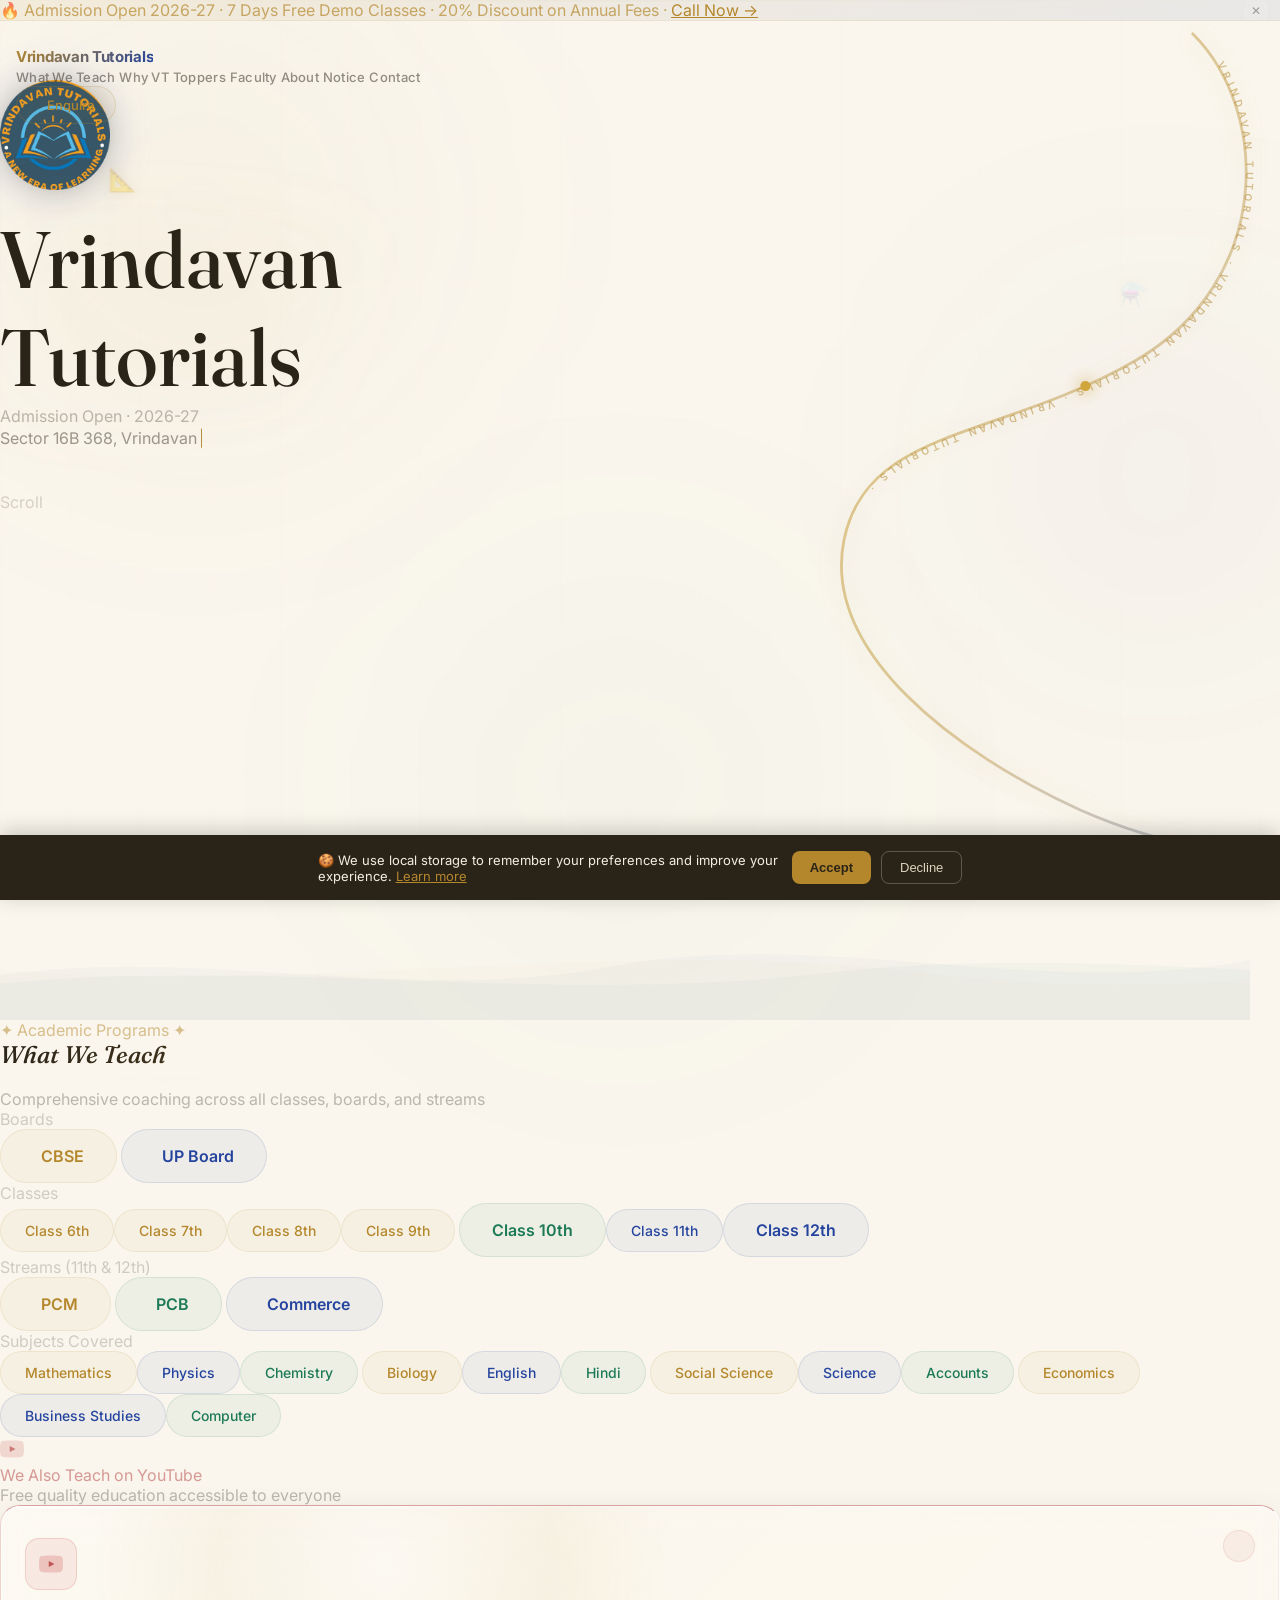
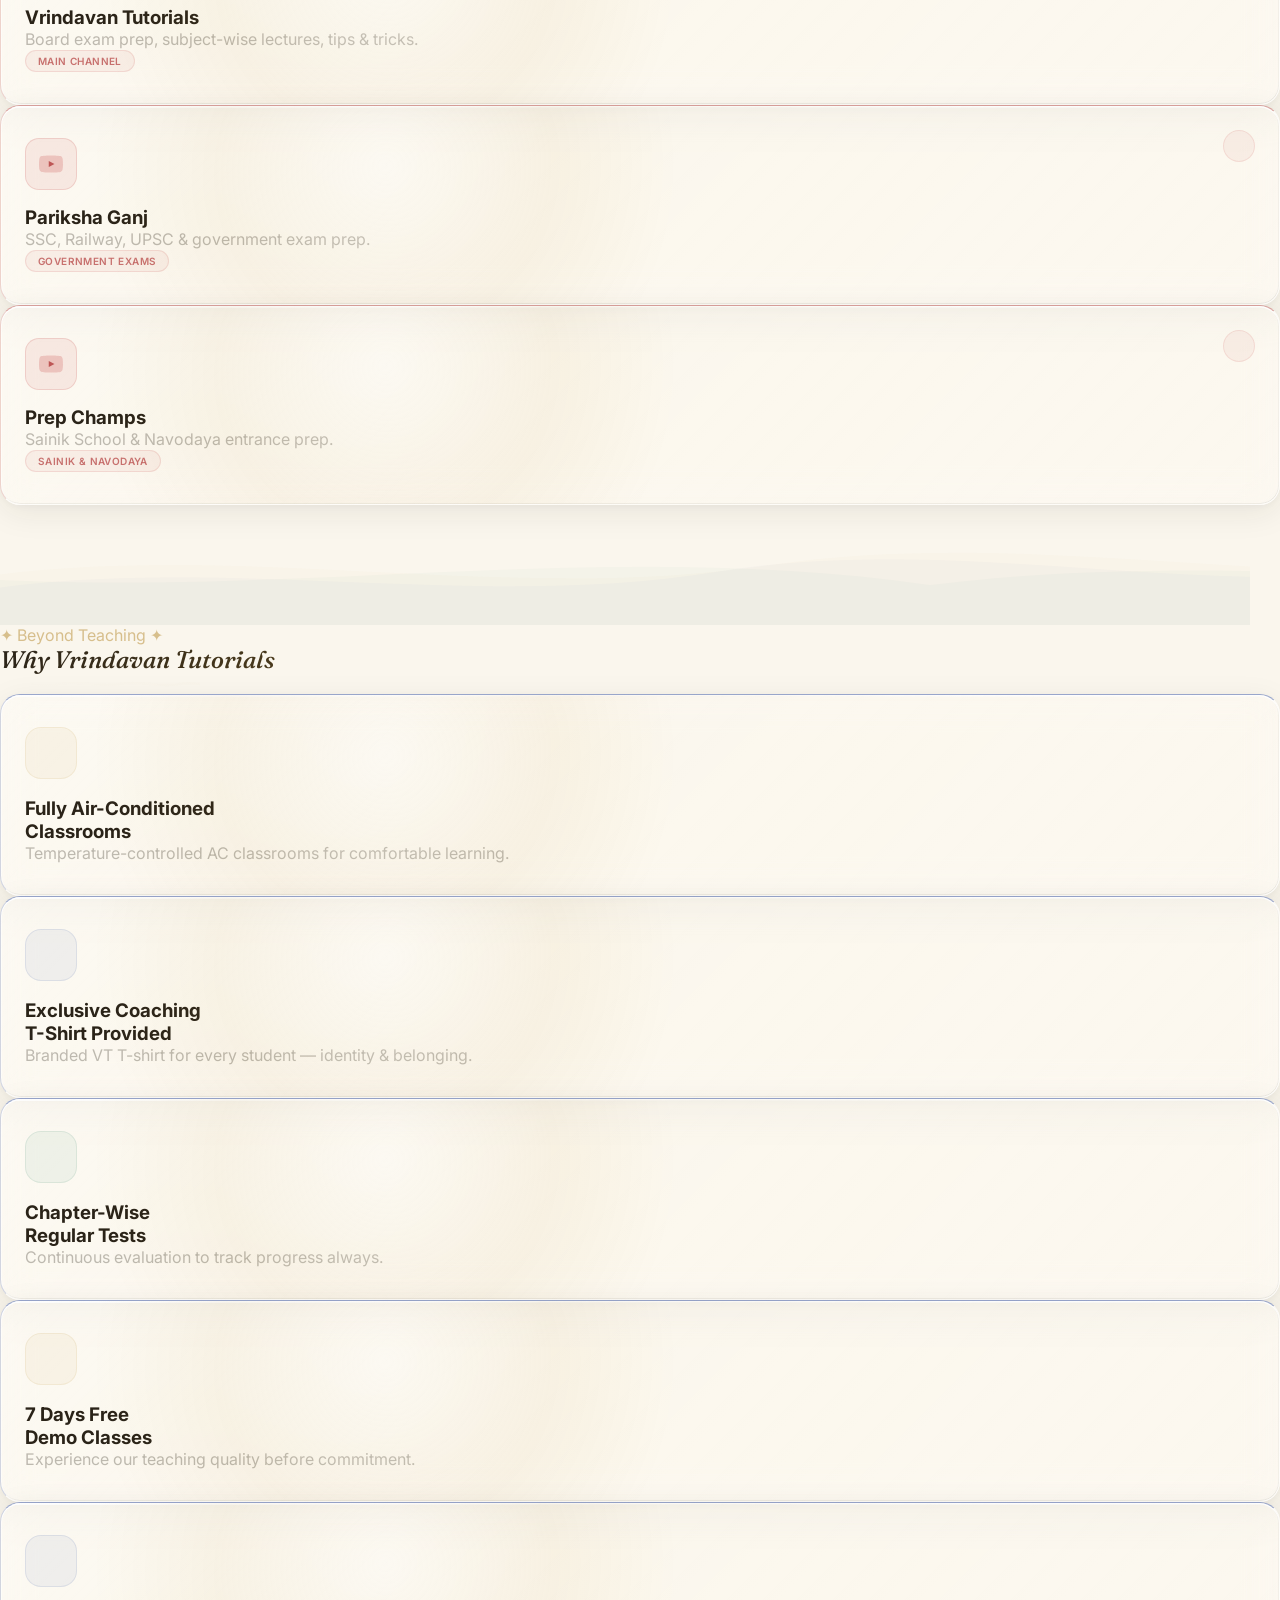
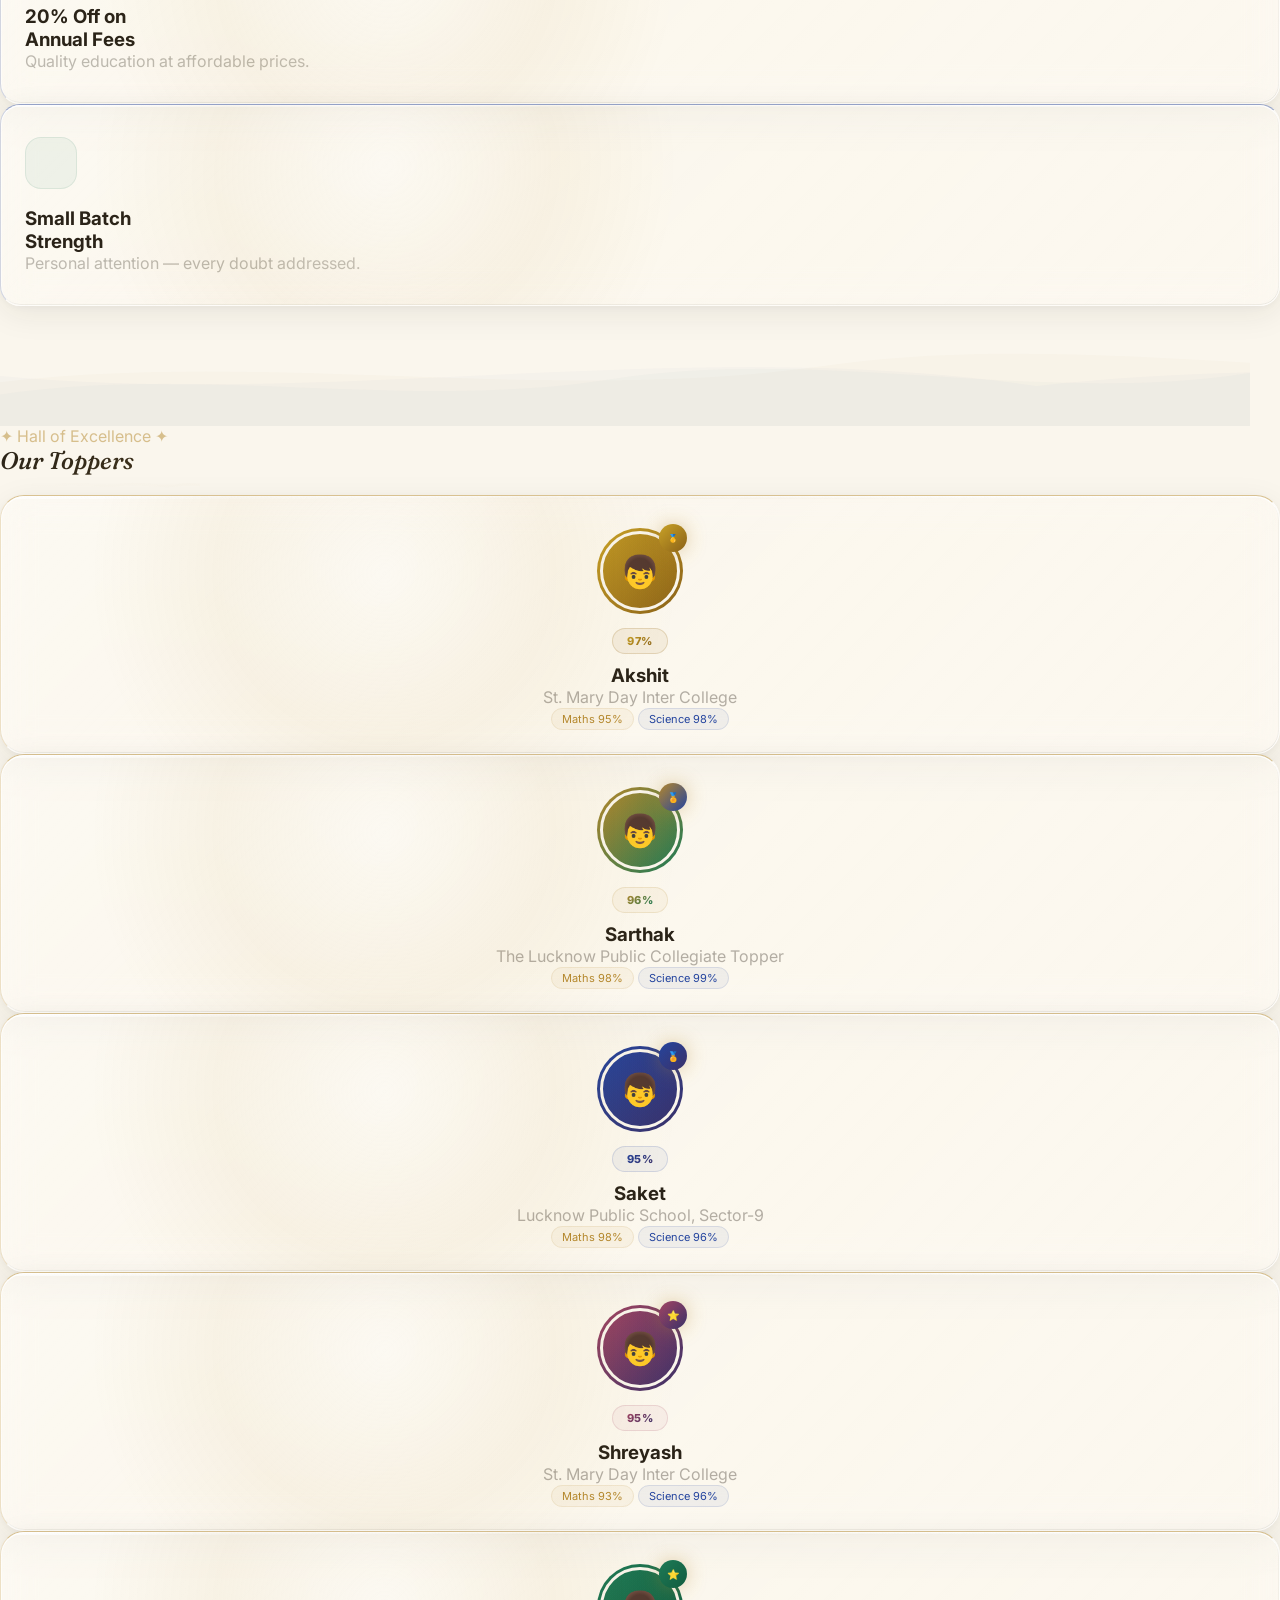
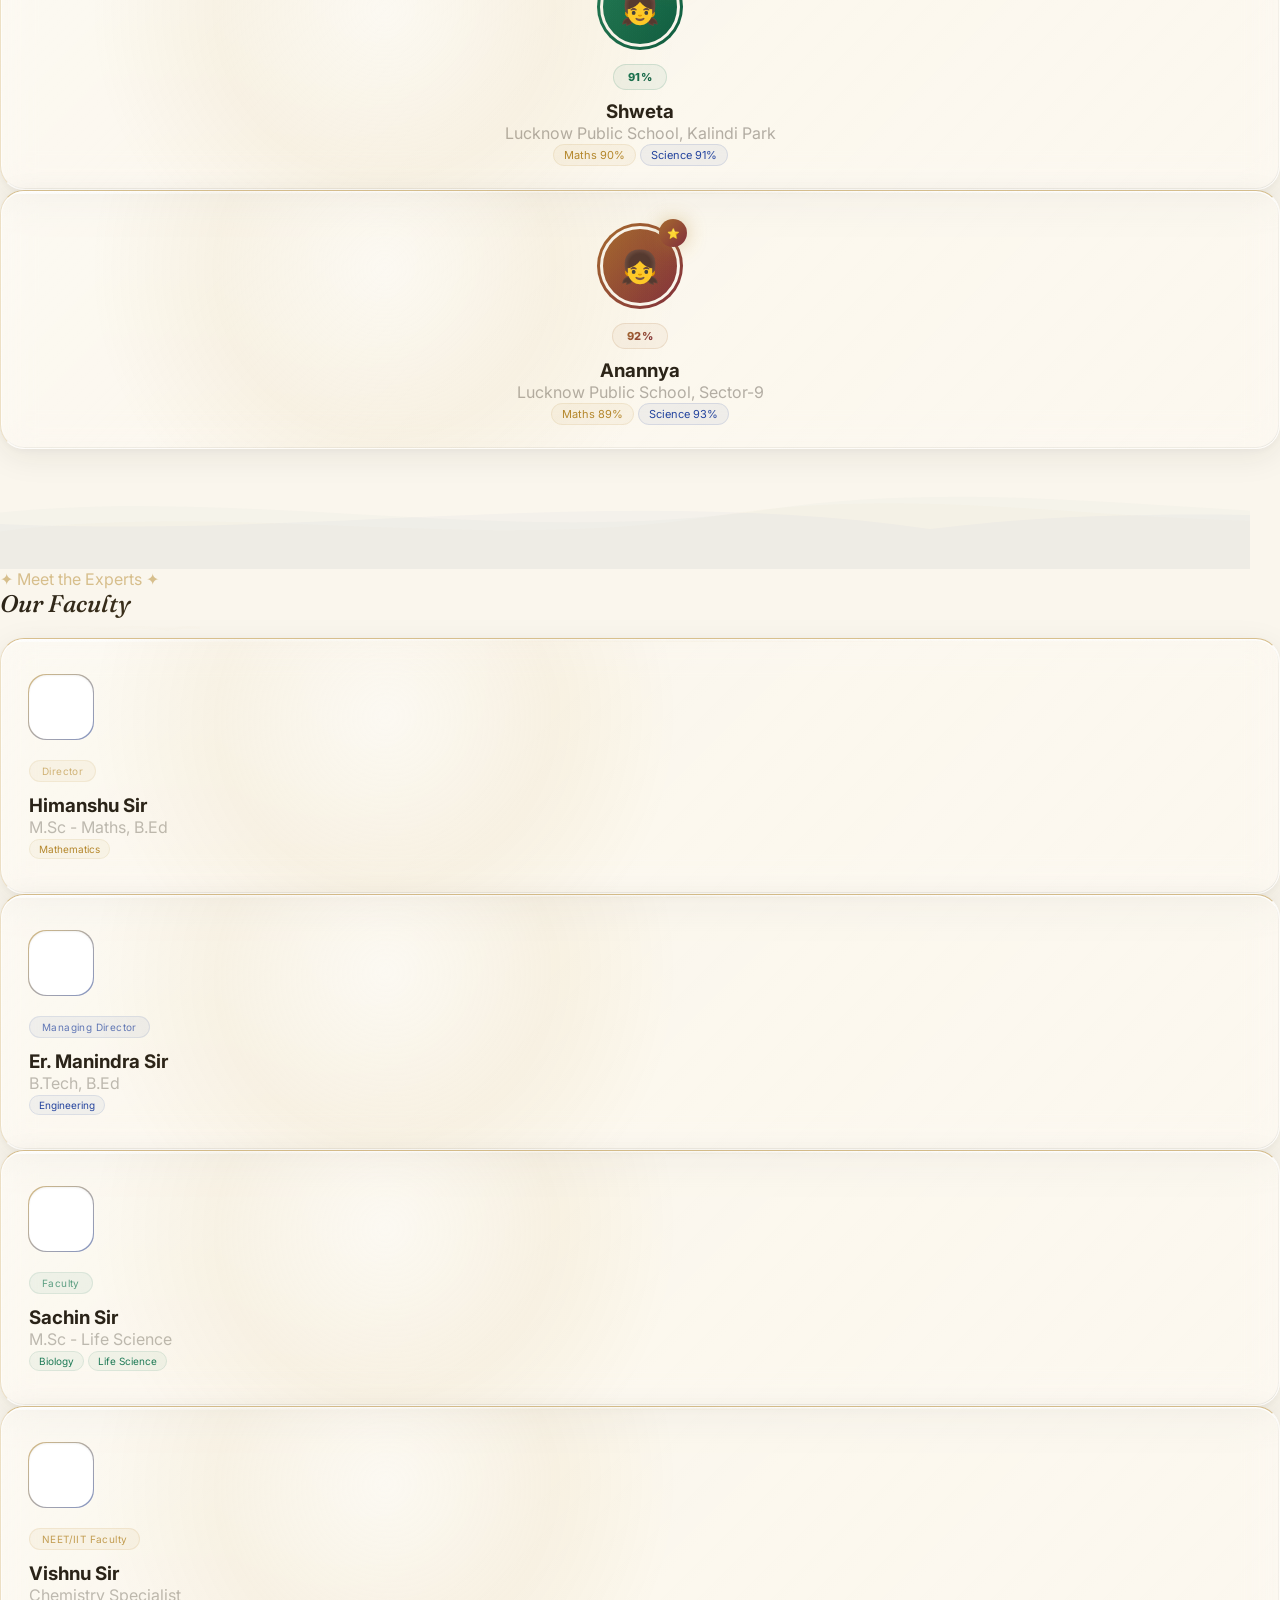
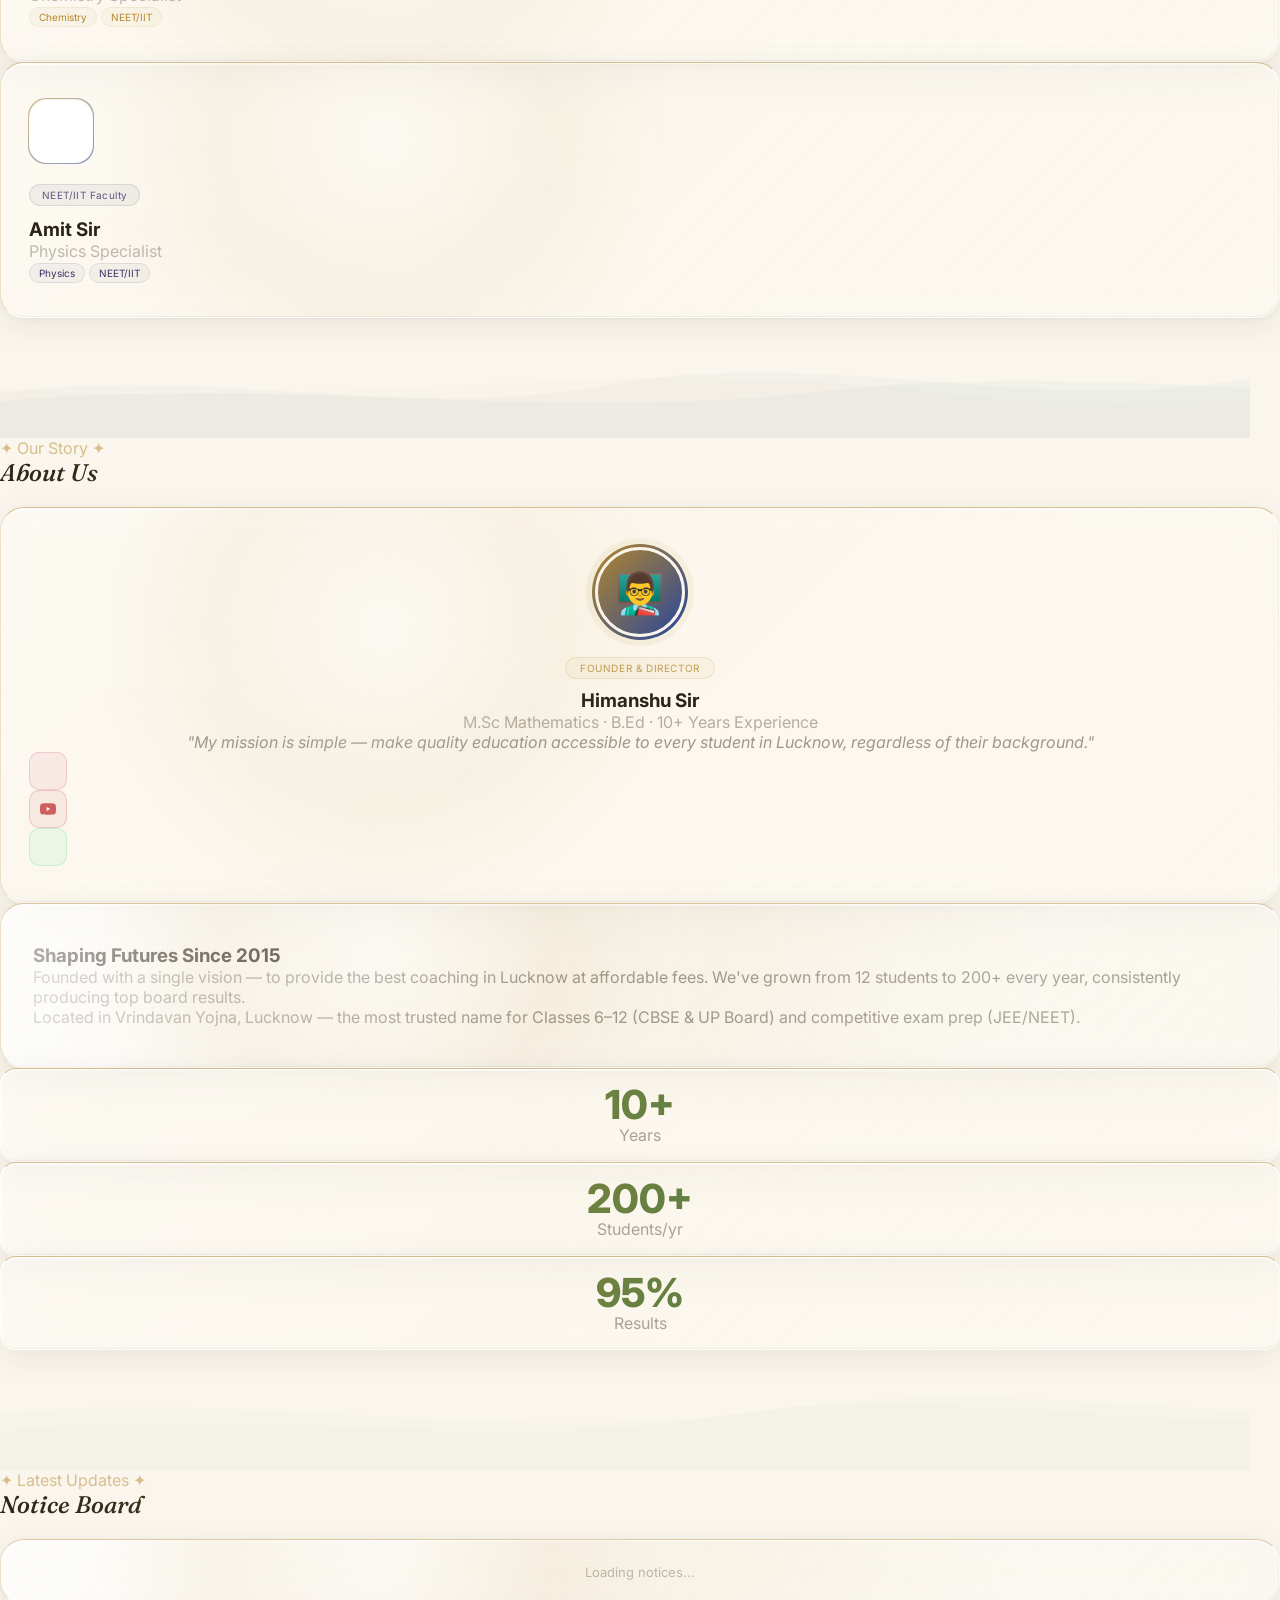
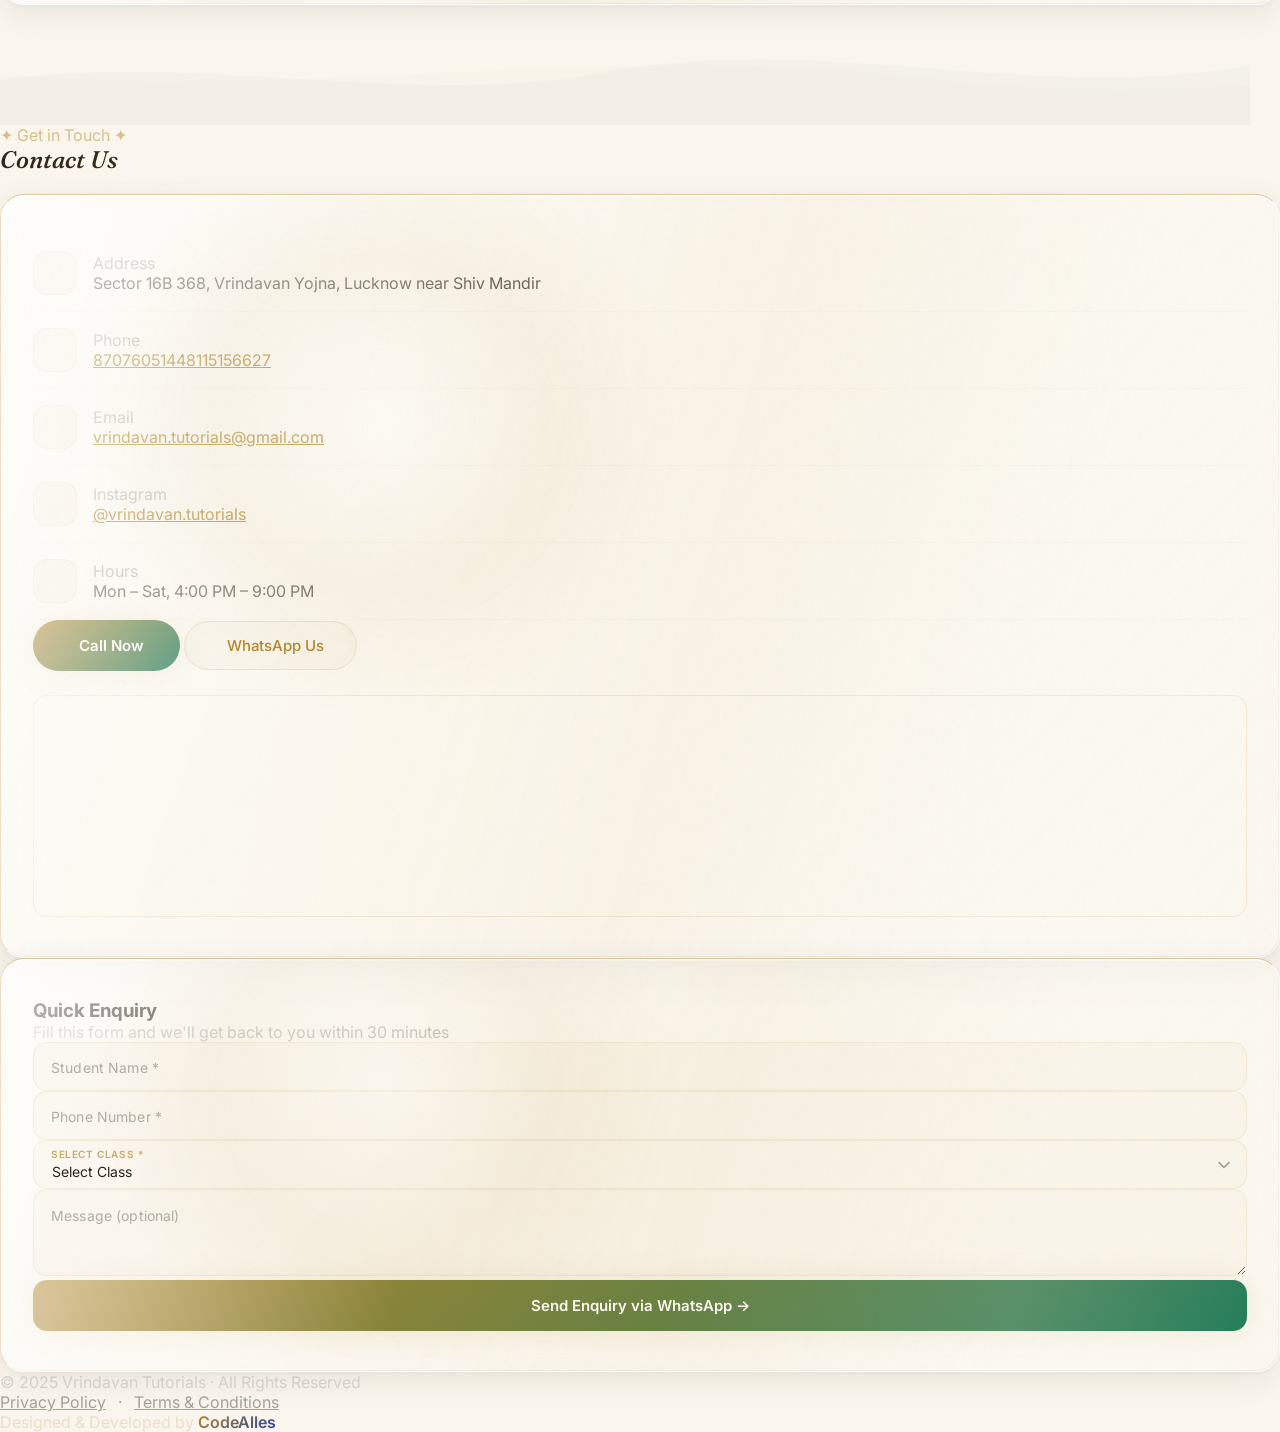
==== commit 1ce85e6e: "Add files via upload" ====
--- a/index.html
+++ b/index.html
@@ -62,8 +62,7 @@
     <script src="https://cdnjs.cloudflare.com/ajax/libs/gsap/3.12.5/ScrollTrigger.min.js"></script>
     <script src="https://cdnjs.cloudflare.com/ajax/libs/three.js/r128/three.min.js"></script>
     <script src="https://unpkg.com/@studio-freight/lenis@1.0.42/dist/lenis.min.js"></script>
-    <script src="https://cdn.jsdelivr.net/npm/split-type@0.3.4/umd/index.min.js"></script>
-    <link rel="stylesheet" href="style.css">
+        <link rel="stylesheet" href="style.css">
 </head>
 <body>
 <!-- SCROLL STROKE PATH EFFECT - fixed to viewport -->
@@ -98,9 +97,6 @@
 </svg>
 <!-- ═══ LAYER 1: THREE.JS FULLSCREEN BACKGROUND CANVAS ═══ -->
 <canvas id="hero-canvas"></canvas>
-<!-- CUSTOM CURSOR -->
-<div id="cur"></div>
-<div id="cur2"></div>
 <!-- SCROLL PROGRESS -->
 <div id="sprog"></div>
 
@@ -543,21 +539,21 @@
         <p class="text-sm font-light max-w-md mx-auto" style="color:rgba(42,35,24,.3);">Free quality education accessible to everyone</p>
     </div>
     <div class="grid grid-cols-1 md:grid-cols-3 gap-5">
-        <a href="https://youtube.com/@vrindavantutorials?si=HXid1k7SgbLf0avr" target="_blank" rel="noopener" class="yt-card" style="animation-delay:0s">
+        <a href="https://youtube.com/@vrindavantutorials?si=HXid1k7SgbLf0avr" target="_blank" rel="noopener" class="yt-card">
             <div class="yt-arrow"><i data-lucide="arrow-up-right" class="w-4 h-4" style="color:rgba(178,59,59,.5);"></i></div>
             <div class="yt-icon"><svg width="24" height="24" viewBox="0 0 24 24" fill="none"><path d="M23.5 6.2c-.3-1-1-1.8-2-2.1C19.5 3.5 12 3.5 12 3.5s-7.5 0-9.5.6c-1 .3-1.7 1.1-2 2.1C0 8.1 0 12 0 12s0 3.9.5 5.8c.3 1 1 1.8 2 2.1 2 .6 9.5.6 9.5.6s7.5 0 9.5-.6c1-.3 1.7-1.1 2-2.1.5-1.9.5-5.8.5-5.8s0-3.9-.5-5.8z" fill="rgba(190,48,48,.2)"/><path d="M9.75 15.02L15.5 12l-5.75-3.02v6.04z" fill="rgba(178,59,59,.8)"/></svg></div>
             <h3 class="text-base font-semibold mb-1 tracking-tight pr-10">Vrindavan Tutorials</h3>
             <p class="text-xs font-light leading-relaxed mb-3" style="color:rgba(42,35,24,.3);">Board exam prep, subject-wise lectures, tips & tricks.</p>
             <span class="yt-badge">Main Channel</span>
         </a>
-        <a href="https://youtube.com/@parikshaganj?si=0hGajxmNz8FXbuay" target="_blank" rel="noopener" class="yt-card" style="animation-delay:.1s">
+        <a href="https://youtube.com/@parikshaganj?si=0hGajxmNz8FXbuay" target="_blank" rel="noopener" class="yt-card">
             <div class="yt-arrow"><i data-lucide="arrow-up-right" class="w-4 h-4" style="color:rgba(178,59,59,.5);"></i></div>
             <div class="yt-icon"><svg width="24" height="24" viewBox="0 0 24 24" fill="none"><path d="M23.5 6.2c-.3-1-1-1.8-2-2.1C19.5 3.5 12 3.5 12 3.5s-7.5 0-9.5.6c-1 .3-1.7 1.1-2 2.1C0 8.1 0 12 0 12s0 3.9.5 5.8c.3 1 1 1.8 2 2.1 2 .6 9.5.6 9.5.6s7.5 0 9.5-.6c1-.3 1.7-1.1 2-2.1.5-1.9.5-5.8.5-5.8s0-3.9-.5-5.8z" fill="rgba(190,48,48,.2)"/><path d="M9.75 15.02L15.5 12l-5.75-3.02v6.04z" fill="rgba(178,59,59,.8)"/></svg></div>
             <h3 class="text-base font-semibold mb-1 tracking-tight pr-10">Pariksha Ganj</h3>
             <p class="text-xs font-light leading-relaxed mb-3" style="color:rgba(42,35,24,.3);">SSC, Railway, UPSC & government exam prep.</p>
             <span class="yt-badge">Government Exams</span>
         </a>
-        <a href="https://youtube.com/@prepchamps22?si=jbobAE1r1NQtBNEl" target="_blank" rel="noopener" class="yt-card" style="animation-delay:.2s">
+        <a href="https://youtube.com/@prepchamps22?si=jbobAE1r1NQtBNEl" target="_blank" rel="noopener" class="yt-card">
             <div class="yt-arrow"><i data-lucide="arrow-up-right" class="w-4 h-4" style="color:rgba(178,59,59,.5);"></i></div>
             <div class="yt-icon"><svg width="24" height="24" viewBox="0 0 24 24" fill="none"><path d="M23.5 6.2c-.3-1-1-1.8-2-2.1C19.5 3.5 12 3.5 12 3.5s-7.5 0-9.5.6c-1 .3-1.7 1.1-2 2.1C0 8.1 0 12 0 12s0 3.9.5 5.8c.3 1 1 1.8 2 2.1 2 .6 9.5.6 9.5.6s7.5 0 9.5-.6c1-.3 1.7-1.1 2-2.1.5-1.9.5-5.8.5-5.8s0-3.9-.5-5.8z" fill="rgba(190,48,48,.2)"/><path d="M9.75 15.02L15.5 12l-5.75-3.02v6.04z" fill="rgba(178,59,59,.8)"/></svg></div>
             <h3 class="text-base font-semibold mb-1 tracking-tight pr-10">Prep Champs</h3>
@@ -577,12 +573,12 @@
         <svg class="mx-auto mt-4" width="200" height="12" viewBox="0 0 200 12" fill="none"><path d="M0,6 C20,2 40,10 60,6 C80,2 100,10 120,6 C140,2 160,10 180,6 C190,4 195,6 200,6" stroke="url(#wg3)" stroke-width="2.5" stroke-linecap="round"/><defs><linearGradient id="wg3" x1="0" y1="0" x2="200" y2="0"><stop offset="0%" stop-color="#B4872C" stop-opacity="0"/><stop offset="40%" stop-color="#B4872C"/><stop offset="60%" stop-color="#24449E"/><stop offset="100%" stop-color="#24449E" stop-opacity="0"/></linearGradient></defs></svg>
     </div>
     <div class="grid grid-cols-1 sm:grid-cols-2 lg:grid-cols-3 gap-5">
-        <div class="fac" style="animation-delay:0s"><div class="fic" style="background:rgba(180,135,44,.06);border:1px solid rgba(180,135,44,.1);"><i data-lucide="snowflake" class="w-5 h-5" style="color:var(--g);"></i></div><h3 class="text-base font-semibold mb-2 tracking-tight">Fully Air-Conditioned<br>Classrooms</h3><p class="text-xs font-light leading-relaxed" style="color:rgba(42,35,24,.3);">Temperature-controlled AC classrooms for comfortable learning.</p></div>
-        <div class="fac" style="animation-delay:.1s"><div class="fic" style="background:rgba(36,68,158,.06);border:1px solid rgba(36,68,158,.1);"><i data-lucide="shirt" class="w-5 h-5" style="color:var(--b);"></i></div><h3 class="text-base font-semibold mb-2 tracking-tight">Exclusive Coaching<br>T-Shirt Provided</h3><p class="text-xs font-light leading-relaxed" style="color:rgba(42,35,24,.3);">Branded VT T-shirt for every student — identity & belonging.</p></div>
-        <div class="fac" style="animation-delay:.2s"><div class="fic" style="background:rgba(29,122,86,.06);border:1px solid rgba(29,122,86,.1);"><i data-lucide="file-check-2" class="w-5 h-5" style="color:var(--t);"></i></div><h3 class="text-base font-semibold mb-2 tracking-tight">Chapter-Wise<br>Regular Tests</h3><p class="text-xs font-light leading-relaxed" style="color:rgba(42,35,24,.3);">Continuous evaluation to track progress always.</p></div>
-        <div class="fac" style="animation-delay:.3s"><div class="fic" style="background:rgba(180,135,44,.06);border:1px solid rgba(180,135,44,.1);"><i data-lucide="calendar-check" class="w-5 h-5" style="color:var(--g);"></i></div><h3 class="text-base font-semibold mb-2 tracking-tight">7 Days Free<br>Demo Classes</h3><p class="text-xs font-light leading-relaxed" style="color:rgba(42,35,24,.3);">Experience our teaching quality before commitment.</p></div>
-        <div class="fac" style="animation-delay:.4s"><div class="fic" style="background:rgba(36,68,158,.06);border:1px solid rgba(36,68,158,.1);"><i data-lucide="percent" class="w-5 h-5" style="color:var(--b);"></i></div><h3 class="text-base font-semibold mb-2 tracking-tight">20% Off on<br>Annual Fees</h3><p class="text-xs font-light leading-relaxed" style="color:rgba(42,35,24,.3);">Quality education at affordable prices.</p></div>
-        <div class="fac" style="animation-delay:.5s"><div class="fic" style="background:rgba(29,122,86,.06);border:1px solid rgba(29,122,86,.1);"><i data-lucide="users" class="w-5 h-5" style="color:var(--t);"></i></div><h3 class="text-base font-semibold mb-2 tracking-tight">Small Batch<br>Strength</h3><p class="text-xs font-light leading-relaxed" style="color:rgba(42,35,24,.3);">Personal attention — every doubt addressed.</p></div>
+        <div class="fac"><div class="fic" style="background:rgba(180,135,44,.06);border:1px solid rgba(180,135,44,.1);"><i data-lucide="snowflake" class="w-5 h-5" style="color:var(--g);"></i></div><h3 class="text-base font-semibold mb-2 tracking-tight">Fully Air-Conditioned<br>Classrooms</h3><p class="text-xs font-light leading-relaxed" style="color:rgba(42,35,24,.3);">Temperature-controlled AC classrooms for comfortable learning.</p></div>
+        <div class="fac"><div class="fic" style="background:rgba(36,68,158,.06);border:1px solid rgba(36,68,158,.1);"><i data-lucide="shirt" class="w-5 h-5" style="color:var(--b);"></i></div><h3 class="text-base font-semibold mb-2 tracking-tight">Exclusive Coaching<br>T-Shirt Provided</h3><p class="text-xs font-light leading-relaxed" style="color:rgba(42,35,24,.3);">Branded VT T-shirt for every student — identity & belonging.</p></div>
+        <div class="fac"><div class="fic" style="background:rgba(29,122,86,.06);border:1px solid rgba(29,122,86,.1);"><i data-lucide="file-check-2" class="w-5 h-5" style="color:var(--t);"></i></div><h3 class="text-base font-semibold mb-2 tracking-tight">Chapter-Wise<br>Regular Tests</h3><p class="text-xs font-light leading-relaxed" style="color:rgba(42,35,24,.3);">Continuous evaluation to track progress always.</p></div>
+        <div class="fac"><div class="fic" style="background:rgba(180,135,44,.06);border:1px solid rgba(180,135,44,.1);"><i data-lucide="calendar-check" class="w-5 h-5" style="color:var(--g);"></i></div><h3 class="text-base font-semibold mb-2 tracking-tight">7 Days Free<br>Demo Classes</h3><p class="text-xs font-light leading-relaxed" style="color:rgba(42,35,24,.3);">Experience our teaching quality before commitment.</p></div>
+        <div class="fac"><div class="fic" style="background:rgba(36,68,158,.06);border:1px solid rgba(36,68,158,.1);"><i data-lucide="percent" class="w-5 h-5" style="color:var(--b);"></i></div><h3 class="text-base font-semibold mb-2 tracking-tight">20% Off on<br>Annual Fees</h3><p class="text-xs font-light leading-relaxed" style="color:rgba(42,35,24,.3);">Quality education at affordable prices.</p></div>
+        <div class="fac"><div class="fic" style="background:rgba(29,122,86,.06);border:1px solid rgba(29,122,86,.1);"><i data-lucide="users" class="w-5 h-5" style="color:var(--t);"></i></div><h3 class="text-base font-semibold mb-2 tracking-tight">Small Batch<br>Strength</h3><p class="text-xs font-light leading-relaxed" style="color:rgba(42,35,24,.3);">Personal attention — every doubt addressed.</p></div>
     </div>
 </section>
 
@@ -598,7 +594,7 @@
     <div class="grid grid-cols-1 sm:grid-cols-2 lg:grid-cols-3 gap-5">
 
         <!-- Akshit - 97% -->
-        <div class="tc" style="animation-delay:0s">
+        <div class="tc">
             <div class="pr" style="background:linear-gradient(135deg,#C9A227,#8A6118);">
                 <div style="width:100%;height:100%;border-radius:50%;background:linear-gradient(135deg,rgba(150,105,24,.15),rgba(150,105,24,.1));border:3px solid var(--bg);display:flex;align-items:center;justify-content:center;font-size:2rem;">👦</div>
                 <div class="rb" style="background:linear-gradient(135deg,#C9A227,#8A6118);font-size:8px;">🥇</div>
@@ -615,7 +611,7 @@
         </div>
 
         <!-- Sarthak - 96% -->
-        <div class="tc" style="animation-delay:.1s">
+        <div class="tc">
             <div class="pr" style="background:linear-gradient(135deg,var(--g),var(--t));">
                 <div style="width:100%;height:100%;border-radius:50%;background:linear-gradient(135deg,rgba(180,135,44,.15),rgba(29,122,86,.1));border:3px solid var(--bg);display:flex;align-items:center;justify-content:center;font-size:2rem;">👦</div>
                 <div class="rb">🏅</div>
@@ -632,7 +628,7 @@
         </div>
 
         <!-- Saket - 95% -->
-        <div class="tc" style="animation-delay:.2s">
+        <div class="tc">
             <div class="pr" style="background:linear-gradient(135deg,var(--b),#3B3168);">
                 <div style="width:100%;height:100%;border-radius:50%;background:linear-gradient(135deg,rgba(36,68,158,.15),rgba(59,49,104,.1));border:3px solid var(--bg);display:flex;align-items:center;justify-content:center;font-size:2rem;">👦</div>
                 <div class="rb" style="background:linear-gradient(135deg,var(--b),#3B3168);">🏅</div>
@@ -649,7 +645,7 @@
         </div>
 
         <!-- Shreyash - 95% -->
-        <div class="tc" style="animation-delay:.3s">
+        <div class="tc">
             <div class="pr" style="background:linear-gradient(135deg,#A24462,#3B3168);">
                 <div style="width:100%;height:100%;border-radius:50%;background:linear-gradient(135deg,rgba(162,68,98,.15),rgba(59,49,104,.1));border:3px solid var(--bg);display:flex;align-items:center;justify-content:center;font-size:2rem;">👦</div>
                 <div class="rb" style="background:linear-gradient(135deg,#A24462,#3B3168);">⭐</div>
@@ -666,7 +662,7 @@
         </div>
 
         <!-- Shweta - 91% -->
-        <div class="tc" style="animation-delay:.4s">
+        <div class="tc">
             <div class="pr" style="background:linear-gradient(135deg,#1D7A56,#125C3F);">
                 <div style="width:100%;height:100%;border-radius:50%;background:linear-gradient(135deg,rgba(29,122,86,.15),rgba(18,92,63,.1));border:3px solid var(--bg);display:flex;align-items:center;justify-content:center;font-size:2rem;">👧</div>
                 <div class="rb" style="background:linear-gradient(135deg,#1D7A56,#125C3F);">⭐</div>
@@ -683,7 +679,7 @@
         </div>
 
         <!-- Anannya - 92% -->
-        <div class="tc" style="animation-delay:.5s">
+        <div class="tc">
             <div class="pr" style="background:linear-gradient(135deg,#A66A2E,#82303C);">
                 <div style="width:100%;height:100%;border-radius:50%;background:linear-gradient(135deg,rgba(166,106,46,.15),rgba(130,48,66,.1));border:3px solid var(--bg);display:flex;align-items:center;justify-content:center;font-size:2rem;">👧</div>
                 <div class="rb" style="background:linear-gradient(135deg,#A66A2E,#82303C);">⭐</div>
@@ -713,7 +709,7 @@
     </div>
     <div class="grid grid-cols-1 sm:grid-cols-2 lg:grid-cols-3 gap-5">
 
-        <div class="fc" style="animation-delay:0s">
+        <div class="fc">
             <div class="fii"><div class="fii-in"><i data-lucide="graduation-cap" class="w-7 h-7" style="color:var(--g);"></i></div></div>
             <div style="display:inline-block;padding:4px 12px;border-radius:20px;background:rgba(180,135,44,.06);border:1px solid rgba(180,135,44,.1);font-size:10px;color:rgba(180,135,44,.6);letter-spacing:.04em;margin-bottom:12px;">Director</div>
             <h3 class="text-base font-bold mb-1 tracking-tight">Himanshu Sir</h3>
@@ -723,7 +719,7 @@
             </div>
         </div>
 
-        <div class="fc" style="animation-delay:.1s">
+        <div class="fc">
             <div class="fii"><div class="fii-in"><i data-lucide="cpu" class="w-7 h-7" style="color:var(--b);"></i></div></div>
             <div style="display:inline-block;padding:4px 12px;border-radius:20px;background:rgba(36,68,158,.06);border:1px solid rgba(36,68,158,.1);font-size:10px;color:rgba(36,68,158,.7);letter-spacing:.04em;margin-bottom:12px;">Managing Director</div>
             <h3 class="text-base font-bold mb-1 tracking-tight">Er. Manindra Sir</h3>
@@ -733,7 +729,7 @@
             </div>
         </div>
 
-        <div class="fc" style="animation-delay:.2s">
+        <div class="fc">
             <div class="fii"><div class="fii-in"><i data-lucide="flask-conical" class="w-7 h-7" style="color:var(--t);"></i></div></div>
             <div style="display:inline-block;padding:4px 12px;border-radius:20px;background:rgba(29,122,86,.06);border:1px solid rgba(29,122,86,.1);font-size:10px;color:rgba(29,122,86,.7);letter-spacing:.04em;margin-bottom:12px;">Faculty</div>
             <h3 class="text-base font-bold mb-1 tracking-tight">Sachin Sir</h3>
@@ -744,7 +740,7 @@
             </div>
         </div>
 
-        <div class="fc" style="animation-delay:.3s">
+        <div class="fc">
             <div class="fii"><div class="fii-in"><i data-lucide="zap" class="w-7 h-7" style="color:#B4872C;"></i></div></div>
             <div style="display:inline-block;padding:4px 12px;border-radius:20px;background:rgba(180,135,44,.06);border:1px solid rgba(180,135,44,.12);font-size:10px;color:rgba(180,135,44,.8);letter-spacing:.04em;margin-bottom:12px;">NEET/IIT Faculty</div>
             <h3 class="text-base font-bold mb-1 tracking-tight">Vishnu Sir</h3>
@@ -755,7 +751,7 @@
             </div>
         </div>
 
-        <div class="fc" style="animation-delay:.4s">
+        <div class="fc">
             <div class="fii"><div class="fii-in"><i data-lucide="atom" class="w-7 h-7" style="color:#3B3168;"></i></div></div>
             <div style="display:inline-block;padding:4px 12px;border-radius:20px;background:rgba(59,49,104,.06);border:1px solid rgba(59,49,104,.12);font-size:10px;color:rgba(59,49,104,.8);letter-spacing:.04em;margin-bottom:12px;">NEET/IIT Faculty</div>
             <h3 class="text-base font-bold mb-1 tracking-tight">Amit Sir</h3>
--- a/style.css
+++ b/style.css
@@ -32,17 +32,11 @@
         @keyframes wf3{0%{transform:translateX(0)}100%{transform:translateX(-50%)}}
         @keyframes bd{0%,100%{transform:translateY(0);opacity:.4}50%{transform:translateY(12px);opacity:1}}
         @keyframes rp{0%,100%{box-shadow:0 0 0 0 rgba(180,135,44,.3)}50%{box-shadow:0 0 0 12px rgba(180,135,44,0)}}
-        @keyframes su{from{opacity:0;transform:translateY(50px)}to{opacity:1;transform:translateY(0)}}
         @keyframes bg2{0%,100%{border-color:rgba(180,135,44,.1)}50%{border-color:rgba(180,135,44,.25)}}
         @keyframes ytPulse{0%,100%{box-shadow:0 0 0 0 rgba(190,48,48,.15)}50%{box-shadow:0 0 0 8px rgba(190,48,48,0)}}
-        @keyframes countUp{from{opacity:0;transform:translateY(20px)}to{opacity:1;transform:translateY(0)}}
         @keyframes bannerSlide{0%{transform:translateX(100%)}10%{transform:translateX(0)}90%{transform:translateX(0)}100%{transform:translateX(-100%)}}
         @keyframes shimmerText{0%,100%{background-position:0% 50%}50%{background-position:100% 50%}}
         @keyframes cardIdle{0%,100%{transform:translateY(0) rotate(0deg)}50%{transform:translateY(-8px) rotate(.3deg)}}
-        @keyframes sheenSweep{0%{transform:translateX(-120%) skewX(-15deg)}100%{transform:translateX(220%) skewX(-15deg)}}
-        @keyframes breathe{0%,100%{opacity:.55;transform:scale(1)}50%{opacity:1;transform:scale(1.04)}}
-        @keyframes borderShimmer{0%,100%{opacity:.35}50%{opacity:.9}}
-        @keyframes dust{0%{transform:translate(0,0);opacity:0}10%{opacity:.5}90%{opacity:.3}100%{transform:translate(var(--dx,40px),var(--dy,-120px));opacity:0}}
         .ht{position:relative;z-index:12;font-family:'Fraunces',serif;font-weight:500;opacity:0;background:linear-gradient(100deg,var(--ink) 20%,var(--g) 55%,var(--b) 85%);background-size:220% 100%;-webkit-background-clip:text;-webkit-text-fill-color:transparent;background-clip:text;filter:drop-shadow(0 0 50px rgba(180,135,44,.15));animation:fiu 1.5s cubic-bezier(.16,1,.3,1) .3s forwards, shimmerText 9s ease-in-out 2s infinite;}
         .hs{opacity:0;animation:fiu 1.2s cubic-bezier(.16,1,.3,1) .8s forwards;}
         .tww{opacity:0;animation:fi .8s ease forwards;animation-delay:1.5s;}
@@ -65,8 +59,7 @@
         .banner-close{position:absolute;right:12px;top:50%;transform:translateY(-50%);width:24px;height:24px;border-radius:50%;background:rgba(255,255,255,.05);border:1px solid rgba(255,255,255,.1);display:flex;align-items:center;justify-content:center;cursor:pointer;transition:all .3s;color:rgba(42,35,24,.4);font-size:12px;}
         .banner-close:hover{background:rgba(255,255,255,.1);color:var(--ink);}
         .stat-num{font-size:2.5rem;font-weight:800;background:linear-gradient(135deg,var(--g),var(--t));-webkit-background-clip:text;-webkit-text-fill-color:transparent;background-clip:text;line-height:1;}
-        .stat-card{opacity:0;transform:translateY(30px);transition:all .6s cubic-bezier(.16,1,.3,1);}
-        .stat-card.counted{opacity:1;transform:translateY(0);}
+        .stat-card{transition:all .6s cubic-bezier(.16,1,.3,1);}
         .wa-float{position:fixed;bottom:24px;right:24px;z-index:99;width:56px;height:56px;border-radius:50%;background:linear-gradient(135deg,#25d366,#128c7e);display:flex;align-items:center;justify-content:center;box-shadow:0 4px 20px rgba(37,211,102,.3);transition:box-shadow .3s;cursor:pointer;text-decoration:none;}
         .wa-float:hover{transform:scale(1.1);box-shadow:0 6px 30px rgba(37,211,102,.4);}
         .topper-float{position:fixed;bottom:92px;right:24px;z-index:99;width:56px;height:56px;border-radius:50%;background:linear-gradient(135deg,#C9A227,#8A6118);display:flex;align-items:center;justify-content:center;box-shadow:0 4px 20px rgba(180,135,44,.35);transition:box-shadow .3s;cursor:pointer;text-decoration:none;}
@@ -101,7 +94,6 @@
         .st{font-family:'Fraunces',serif;font-weight:500;font-style:italic;background:linear-gradient(135deg,var(--ink),var(--g));-webkit-background-clip:text;-webkit-text-fill-color:transparent;background-clip:text;}
         .st2{font-family:'Fraunces',serif;font-weight:500;font-style:italic;background:linear-gradient(135deg,var(--ink),var(--b));-webkit-background-clip:text;-webkit-text-fill-color:transparent;background-clip:text;}
         .split-word{display:inline-block;will-change:transform,opacity;}
-        .split-char{display:inline-block;will-change:transform,opacity;}
         .tag{display:inline-flex;align-items:center;gap:8px;padding:12px 24px;border-radius:50px;font-size:14px;font-weight:500;transition:all .4s cubic-bezier(.16,1,.3,1);cursor:default;position:relative;overflow:hidden;}
         .tag::before{content:'';position:absolute;inset:0;border-radius:inherit;opacity:0;transition:opacity .4s;}
         .tag:hover::before{opacity:1;}
@@ -110,8 +102,8 @@
         .tb{background:rgba(36,68,158,.05);border:1px solid rgba(36,68,158,.12);color:var(--b);}.tb::before{background:rgba(36,68,158,.06);}.tb:hover{border-color:rgba(36,68,158,.3);box-shadow:0 8px 30px rgba(36,68,158,.1);}
         .tt2{background:rgba(29,122,86,.05);border:1px solid rgba(29,122,86,.12);color:var(--t);}.tt2::before{background:rgba(29,122,86,.06);}.tt2:hover{border-color:rgba(29,122,86,.3);box-shadow:0 8px 30px rgba(29,122,86,.1);}
         .tl{padding:16px 32px;font-size:16px;font-weight:600;}
-        .yt-card{position:relative;background:rgba(255,255,255,.68);border:1px solid rgba(190,48,48,.14);border-radius:20px;padding:32px 24px;backdrop-filter:blur(20px) saturate(1.3);-webkit-backdrop-filter:blur(20px) saturate(1.3);transition:all .5s cubic-bezier(.16,1,.3,1);overflow:hidden;opacity:0;transform:translateY(50px);text-decoration:none;color:var(--ink);display:block;box-shadow:0 4px 24px rgba(42,35,24,.055),0 1px 2px rgba(42,35,24,.04);}
-        .yt-card.rev{animation:su .8s cubic-bezier(.16,1,.3,1) forwards, cardIdle 7s ease-in-out 1.5s infinite;}
+        .yt-card{position:relative;background:rgba(255,255,255,.68);border:1px solid rgba(190,48,48,.14);border-radius:20px;padding:32px 24px;backdrop-filter:blur(20px) saturate(1.3);-webkit-backdrop-filter:blur(20px) saturate(1.3);transition:all .5s cubic-bezier(.16,1,.3,1);overflow:hidden;text-decoration:none;color:var(--ink);display:block;box-shadow:0 4px 24px rgba(42,35,24,.055),0 1px 2px rgba(42,35,24,.04);}
+        .yt-card{animation:cardIdle 7s ease-in-out 1.5s infinite;}
         .yt-card::before{content:'';position:absolute;top:0;left:0;right:0;height:2px;background:linear-gradient(90deg,transparent,#be3030,#ff4444,transparent);opacity:.55;transition:opacity .4s;}
         .yt-card::after{content:'';position:absolute;inset:0;border-radius:inherit;background:radial-gradient(600px circle at var(--mx,50%) var(--my,50%),rgba(190,48,48,.06),transparent 40%);pointer-events:none;}
         .yt-card:hover::before{opacity:1;}
@@ -120,21 +112,21 @@
         .yt-badge{display:inline-block;padding:4px 12px;border-radius:20px;background:rgba(190,48,48,.06);border:1px solid rgba(190,48,48,.12);font-size:10px;color:rgba(178,59,59,.7);letter-spacing:.04em;text-transform:uppercase;font-weight:600;}
         .yt-arrow{position:absolute;top:24px;right:24px;width:32px;height:32px;border-radius:50%;background:rgba(190,48,48,.06);border:1px solid rgba(190,48,48,.1);display:flex;align-items:center;justify-content:center;transition:all .4s;}
         .yt-card:hover .yt-arrow{background:rgba(190,48,48,.12);border-color:rgba(190,48,48,.25);transform:translate(3px,-3px);}
-        .fc{position:relative;background:rgba(255,255,255,.66);border:1px solid rgba(180,135,44,.14);border-radius:24px;padding:36px 28px;backdrop-filter:blur(20px) saturate(1.3);-webkit-backdrop-filter:blur(20px) saturate(1.3);transition:all .5s cubic-bezier(.16,1,.3,1);overflow:hidden;opacity:0;transform:translateY(50px);box-shadow:0 4px 28px rgba(42,35,24,.06),0 1px 2px rgba(42,35,24,.04);}
-        .fc.rev{animation:su .8s cubic-bezier(.16,1,.3,1) forwards, cardIdle 8s ease-in-out 1.5s infinite;}
+        .fc{position:relative;background:rgba(255,255,255,.66);border:1px solid rgba(180,135,44,.14);border-radius:24px;padding:36px 28px;backdrop-filter:blur(20px) saturate(1.3);-webkit-backdrop-filter:blur(20px) saturate(1.3);transition:all .5s cubic-bezier(.16,1,.3,1);overflow:hidden;box-shadow:0 4px 28px rgba(42,35,24,.06),0 1px 2px rgba(42,35,24,.04);}
+        .fc{animation:cardIdle 8s ease-in-out 1.5s infinite;}
         .fc::before{content:'';position:absolute;top:0;left:0;right:0;height:3px;background:linear-gradient(90deg,transparent,var(--g),var(--b),transparent);opacity:.6;transition:opacity .4s;}
         .fc::after{content:'';position:absolute;inset:0;border-radius:inherit;background:radial-gradient(600px circle at var(--mx,50%) var(--my,50%),rgba(180,135,44,.08),transparent 40%);pointer-events:none;}
         .fc:hover::before{opacity:1;}.fc:hover{border-color:rgba(180,135,44,.32);transform:translateY(-8px) scale(1.01);box-shadow:0 22px 54px rgba(42,35,24,.11),0 0 0 1px rgba(180,135,44,.1);}
         .fii{width:64px;height:64px;border-radius:18px;margin-bottom:20px;display:flex;align-items:center;justify-content:center;position:relative;}
         .fii::after{content:'';position:absolute;inset:-1px;border-radius:inherit;background:linear-gradient(135deg,var(--g),var(--b));z-index:-1;opacity:.55;}
         .fii-in{width:100%;height:100%;border-radius:inherit;background:var(--pearl);display:flex;align-items:center;justify-content:center;box-shadow:inset 0 1px 2px rgba(42,35,24,.06);}
-        .fac{position:relative;background:rgba(255,255,255,.66);border:1px solid rgba(36,68,158,.14);border-radius:20px;padding:32px 24px;backdrop-filter:blur(18px) saturate(1.3);-webkit-backdrop-filter:blur(18px) saturate(1.3);transition:all .5s cubic-bezier(.16,1,.3,1);overflow:hidden;opacity:0;transform:translateY(50px);box-shadow:0 4px 24px rgba(42,35,24,.055),0 1px 2px rgba(42,35,24,.04);}
-        .fac.rev{animation:su .8s cubic-bezier(.16,1,.3,1) forwards, cardIdle 7.5s ease-in-out 2s infinite;}
+        .fac{position:relative;background:rgba(255,255,255,.66);border:1px solid rgba(36,68,158,.14);border-radius:20px;padding:32px 24px;backdrop-filter:blur(18px) saturate(1.3);-webkit-backdrop-filter:blur(18px) saturate(1.3);transition:all .5s cubic-bezier(.16,1,.3,1);overflow:hidden;box-shadow:0 4px 24px rgba(42,35,24,.055),0 1px 2px rgba(42,35,24,.04);}
+        .fac{animation:cardIdle 7.5s ease-in-out 2s infinite;}
         .fac::before{content:'';position:absolute;top:0;left:0;right:0;height:2px;background:linear-gradient(90deg,transparent,var(--b),var(--g),transparent);opacity:.55;transition:opacity .4s;}
         .fac:hover::before{opacity:1;}.fac:hover{border-color:rgba(36,68,158,.3);transform:translateY(-7px) scale(1.008);box-shadow:0 18px 44px rgba(42,35,24,.1),0 0 0 1px rgba(36,68,158,.08);}
         .fic{width:52px;height:52px;border-radius:16px;margin-bottom:18px;display:flex;align-items:center;justify-content:center;}
-        .tc{position:relative;background:rgba(255,255,255,.68);border:1px solid rgba(180,135,44,.14);border-radius:24px;padding:32px 20px 26px;text-align:center;backdrop-filter:blur(20px) saturate(1.3);-webkit-backdrop-filter:blur(20px) saturate(1.3);transition:all .5s cubic-bezier(.16,1,.3,1);overflow:hidden;opacity:0;transform:translateY(50px);box-shadow:0 4px 28px rgba(42,35,24,.06),0 1px 2px rgba(42,35,24,.04);}
-        .tc.rev{animation:su .8s cubic-bezier(.16,1,.3,1) forwards, cardIdle 8.5s ease-in-out 2.5s infinite;}
+        .tc{position:relative;background:rgba(255,255,255,.68);border:1px solid rgba(180,135,44,.14);border-radius:24px;padding:32px 20px 26px;text-align:center;backdrop-filter:blur(20px) saturate(1.3);-webkit-backdrop-filter:blur(20px) saturate(1.3);transition:all .5s cubic-bezier(.16,1,.3,1);overflow:hidden;box-shadow:0 4px 28px rgba(42,35,24,.06),0 1px 2px rgba(42,35,24,.04);}
+        .tc{animation:cardIdle 8.5s ease-in-out 2.5s infinite;}
         .tc::before{content:'';position:absolute;top:0;left:0;right:0;height:3px;background:linear-gradient(90deg,transparent,var(--g),var(--t),var(--b),transparent);opacity:.6;transition:opacity .4s;}
         .tc::after{content:'';position:absolute;inset:0;border-radius:inherit;background:radial-gradient(600px circle at var(--mx,50%) var(--my,50%),rgba(180,135,44,.08),transparent 40%);pointer-events:none;}
         .tc:hover::before{opacity:1;}.tc:hover{border-color:rgba(180,135,44,.32);transform:translateY(-8px) scale(1.012);box-shadow:0 22px 54px rgba(42,35,24,.11),0 0 0 1px rgba(180,135,44,.1);}
@@ -156,16 +148,6 @@
         @media(max-width:768px){.ht{font-size:2.2rem!important;z-index:12;position:relative;}.wd{height:90px;}.stat-num{font-size:2rem;}.navbar-links{display:none;}.nav-mobile-btn{display:flex!important;}#scroll-stroke{display:none;}}
         @media(max-width:480px){.ht{font-size:2rem!important;}}
         .nav-mobile-btn{display:none;width:36px;height:36px;border-radius:10px;background:rgba(180,135,44,.06);border:1px solid rgba(180,135,44,.1);align-items:center;justify-content:center;cursor:pointer;color:var(--g);}
-
-        /* CUSTOM CURSOR */
-        *{cursor:none!important;}
-        @media(max-width:768px){*{cursor:auto!important;}}
-        #cur{position:fixed;width:10px;height:10px;border-radius:50%;background:var(--g);pointer-events:none;z-index:9999;transform:translate(-50%,-50%);transition:width .2s,height .2s,background .2s;mix-blend-mode:difference;}
-        #cur2{position:fixed;width:36px;height:36px;border-radius:50%;border:1.5px solid rgba(180,135,44,.35);pointer-events:none;z-index:9998;transform:translate(-50%,-50%);transition:all .12s ease;}
-        #cur.click{width:18px;height:18px;}
-        #cur2.click{width:20px;height:20px;border-color:rgba(180,135,44,.7);}
-        #cur.hover{width:6px;height:6px;}
-        #cur2.hover{width:52px;height:52px;border-color:rgba(180,135,44,.5);}
 
         /* ── LIQUID GLASS EFFECT (light-premium) ── */
         /* ═══════════════════════════════════════════════
@@ -281,13 +263,6 @@
             opacity:1;
         }
 
-        /* SECTION HEADINGS animate */
-        .sec-head{overflow:hidden;}
-        .sec-head .sh-inner{display:block;transform:translateY(110%);}
-
-        /* SPLIT TEXT */
-        .split-char{display:inline-block;}
-
         /* MAGNETIC BUTTONS */
         .mag{transition:transform .3s cubic-bezier(.16,1,.3,1);}
 
@@ -328,7 +303,6 @@
         }
 
         /* STAGGER TAG ANIMATION */
-        .tag{transform:scale(.8);opacity:0;}
 
         .mobile-menu{position:fixed;inset:0;z-index:200;background:rgba(250,246,237,.94);backdrop-filter:blur(24px) saturate(160%);-webkit-backdrop-filter:blur(24px) saturate(160%);display:flex;flex-direction:column;align-items:center;justify-content:center;gap:24px;opacity:0;pointer-events:none;transition:all .4s;}
         .mobile-menu.open{opacity:1;pointer-events:all;}
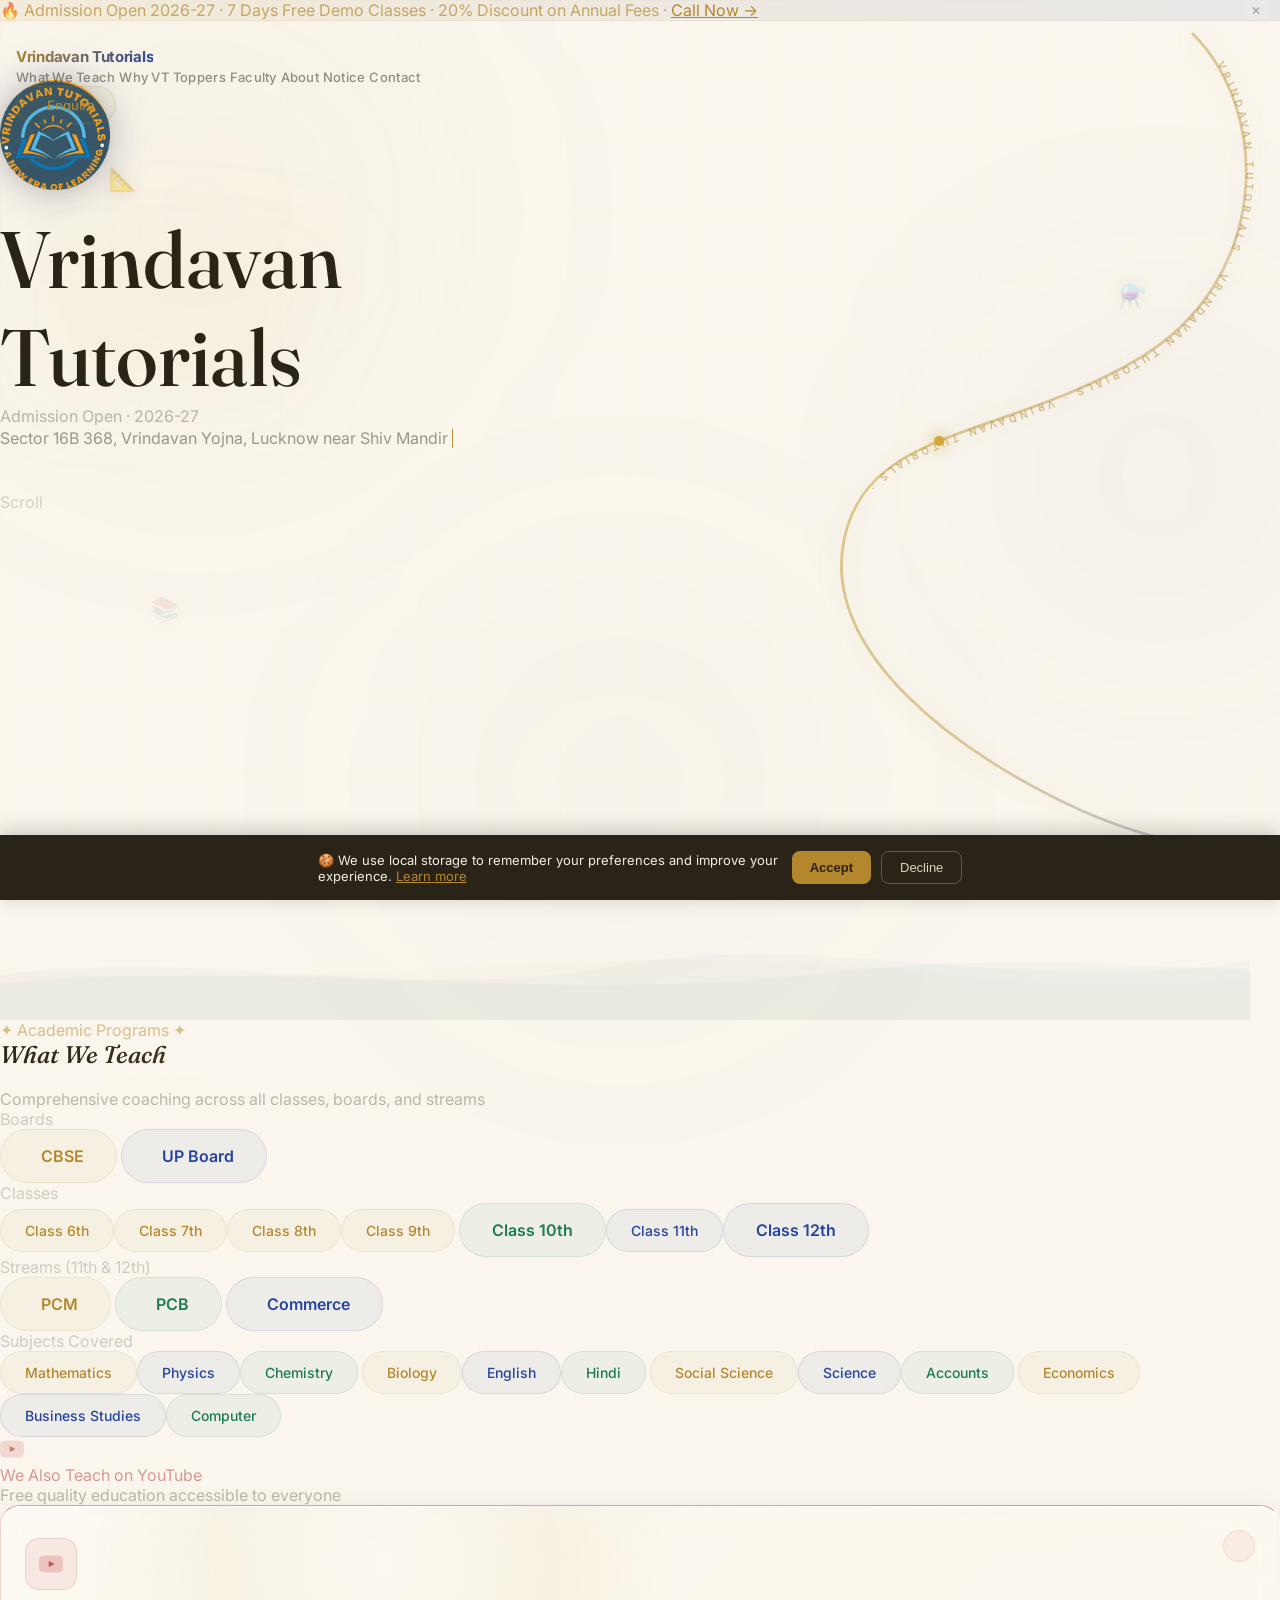
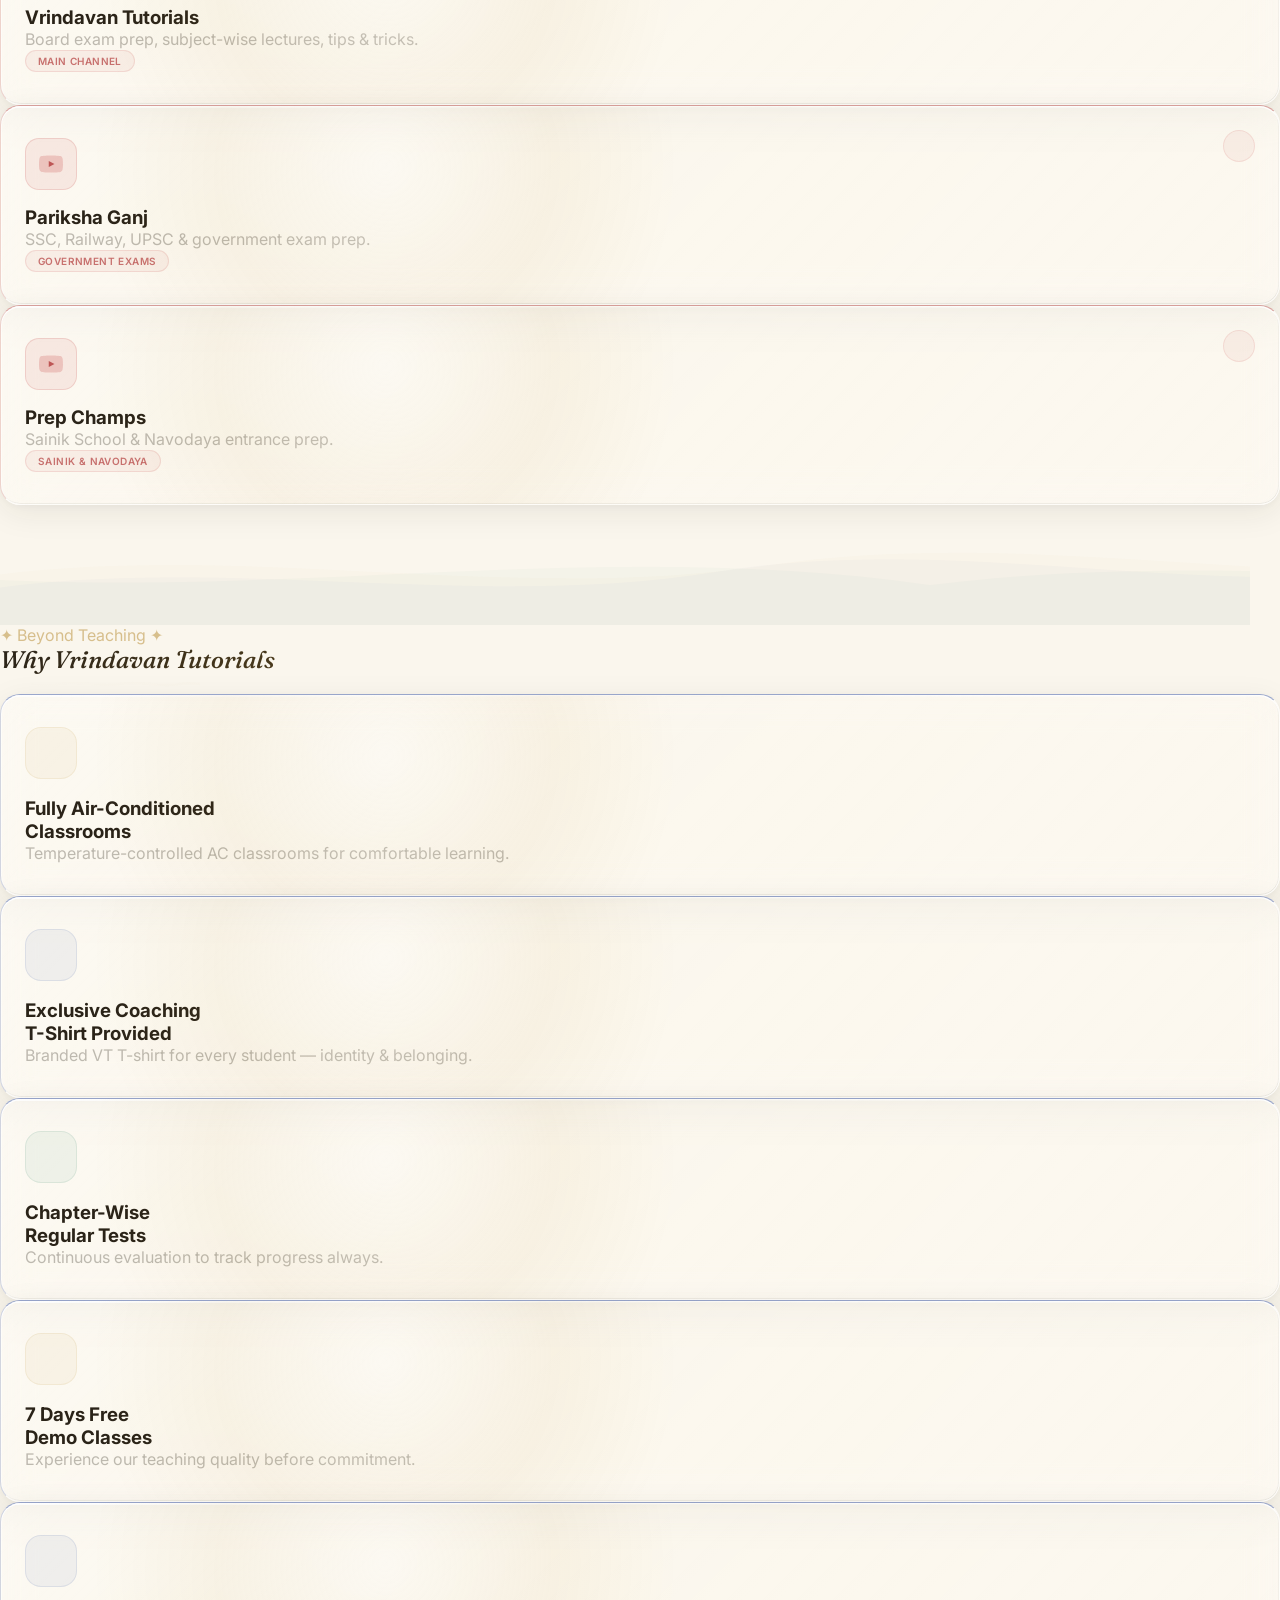
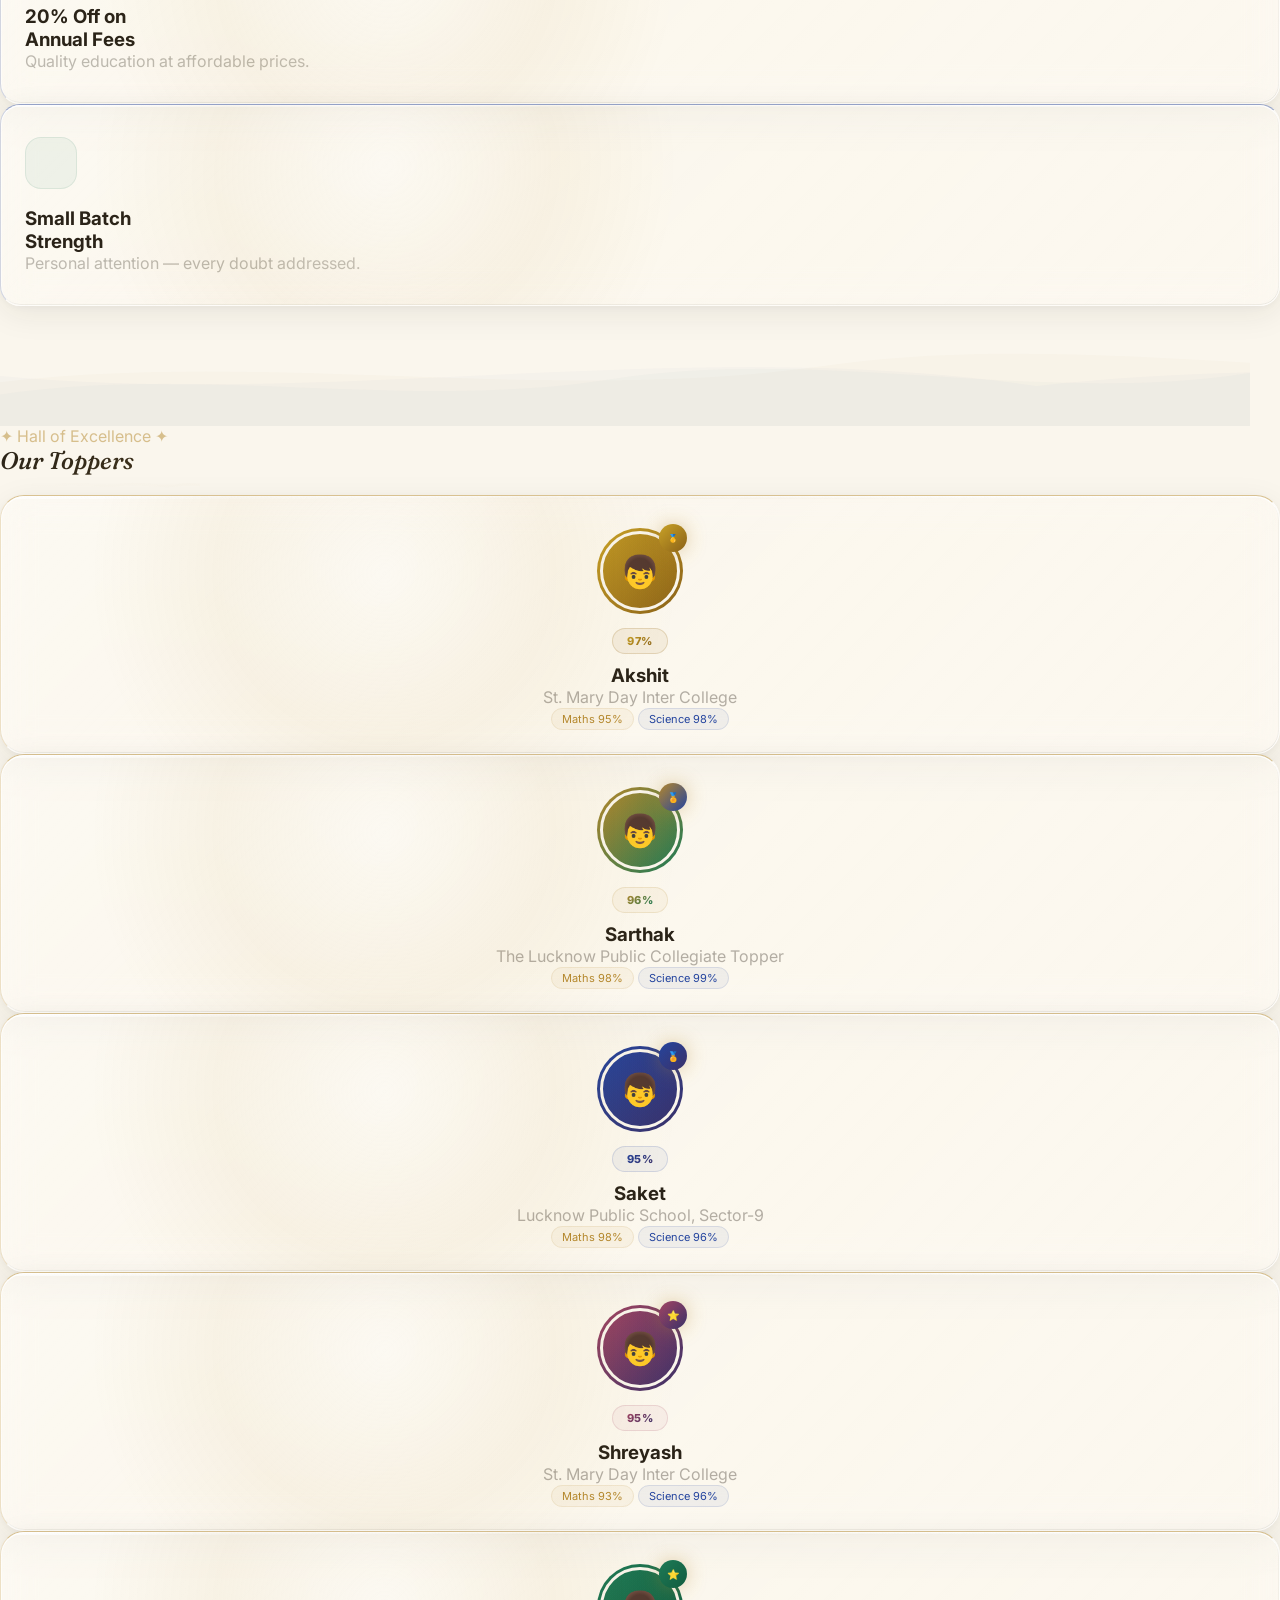
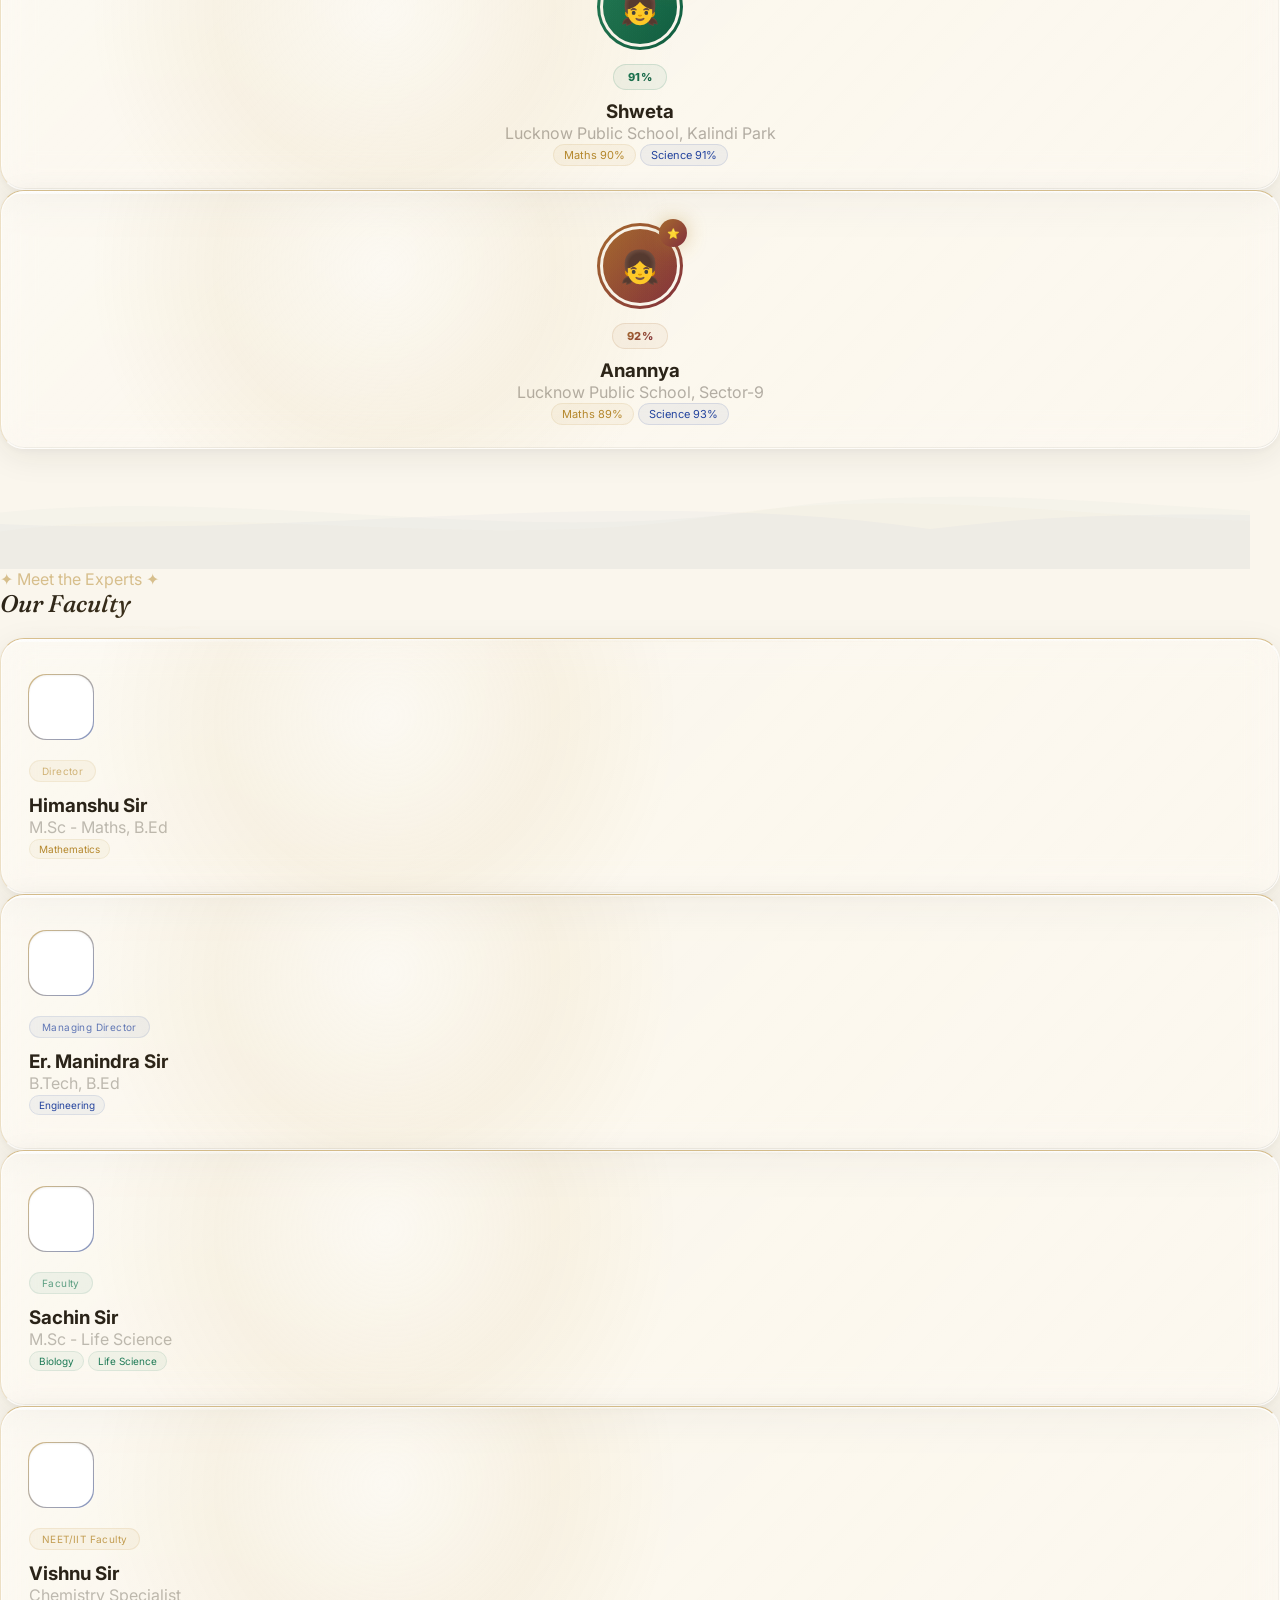
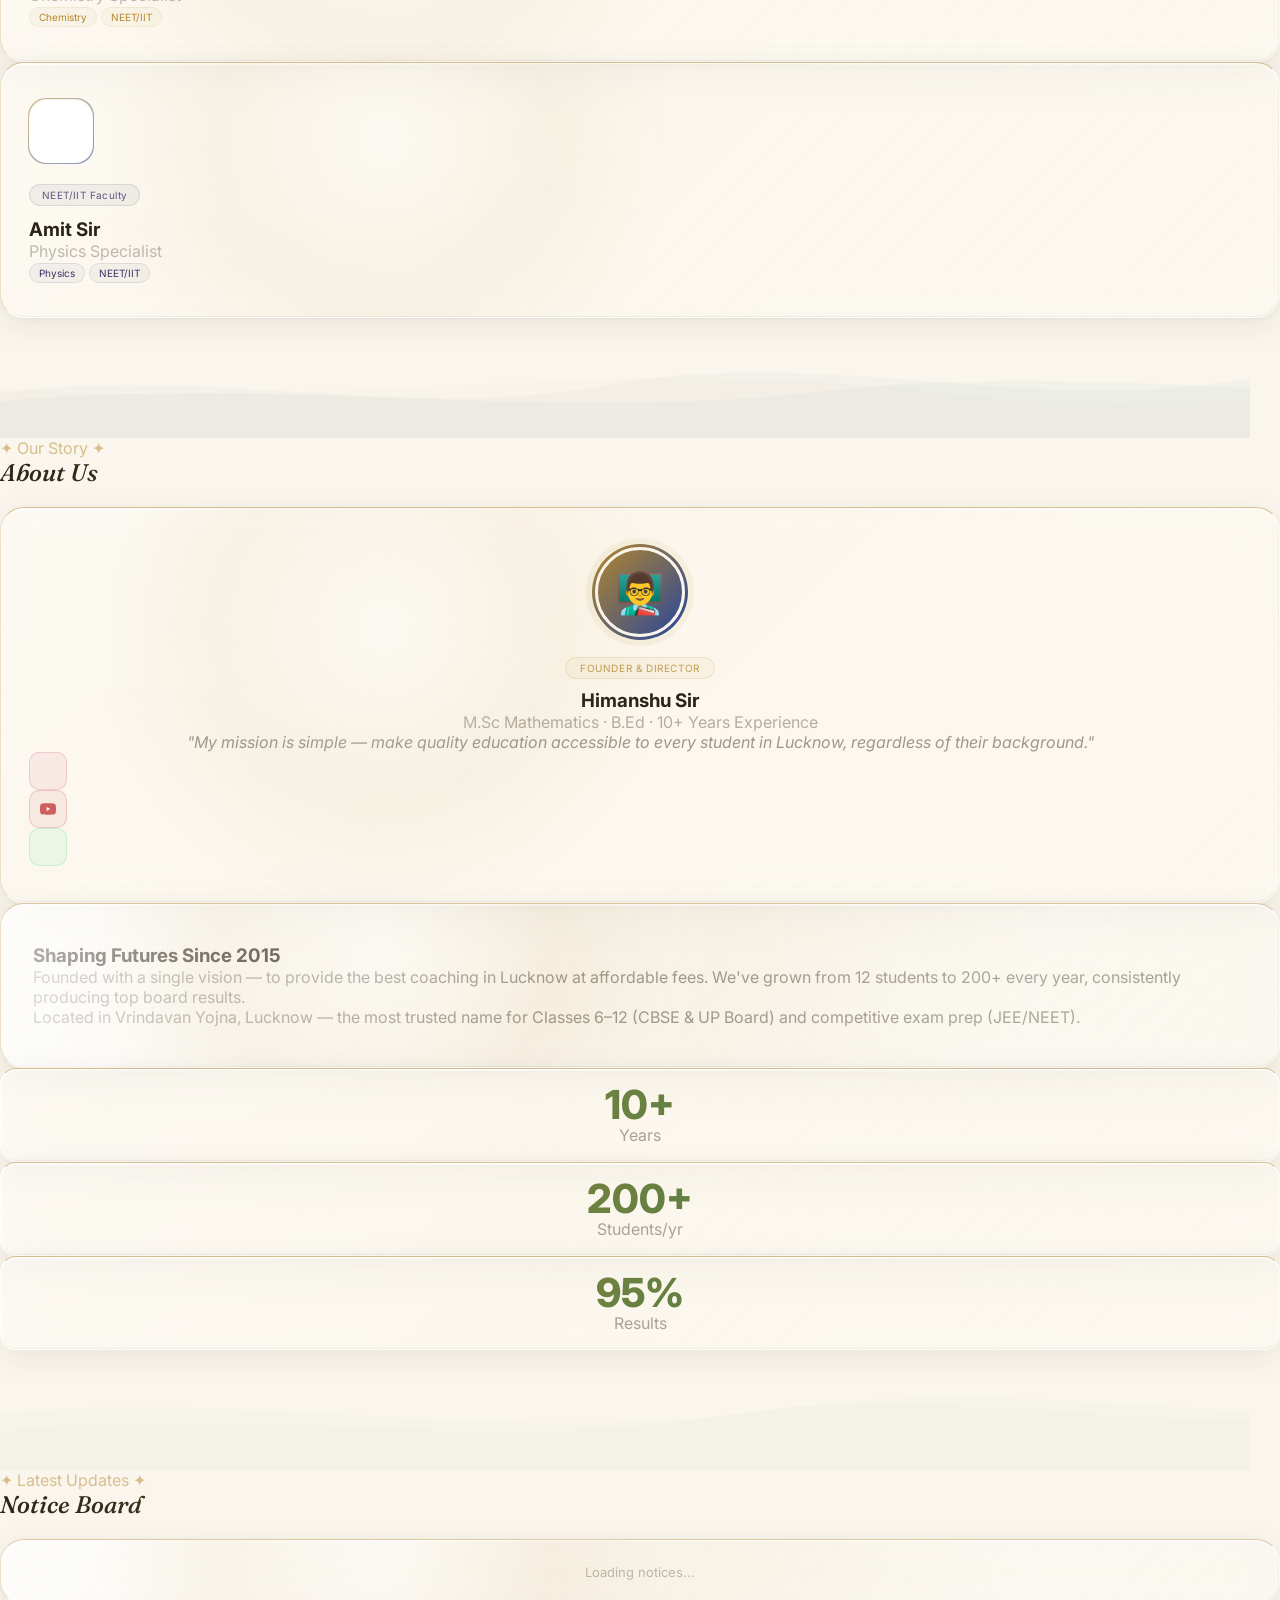
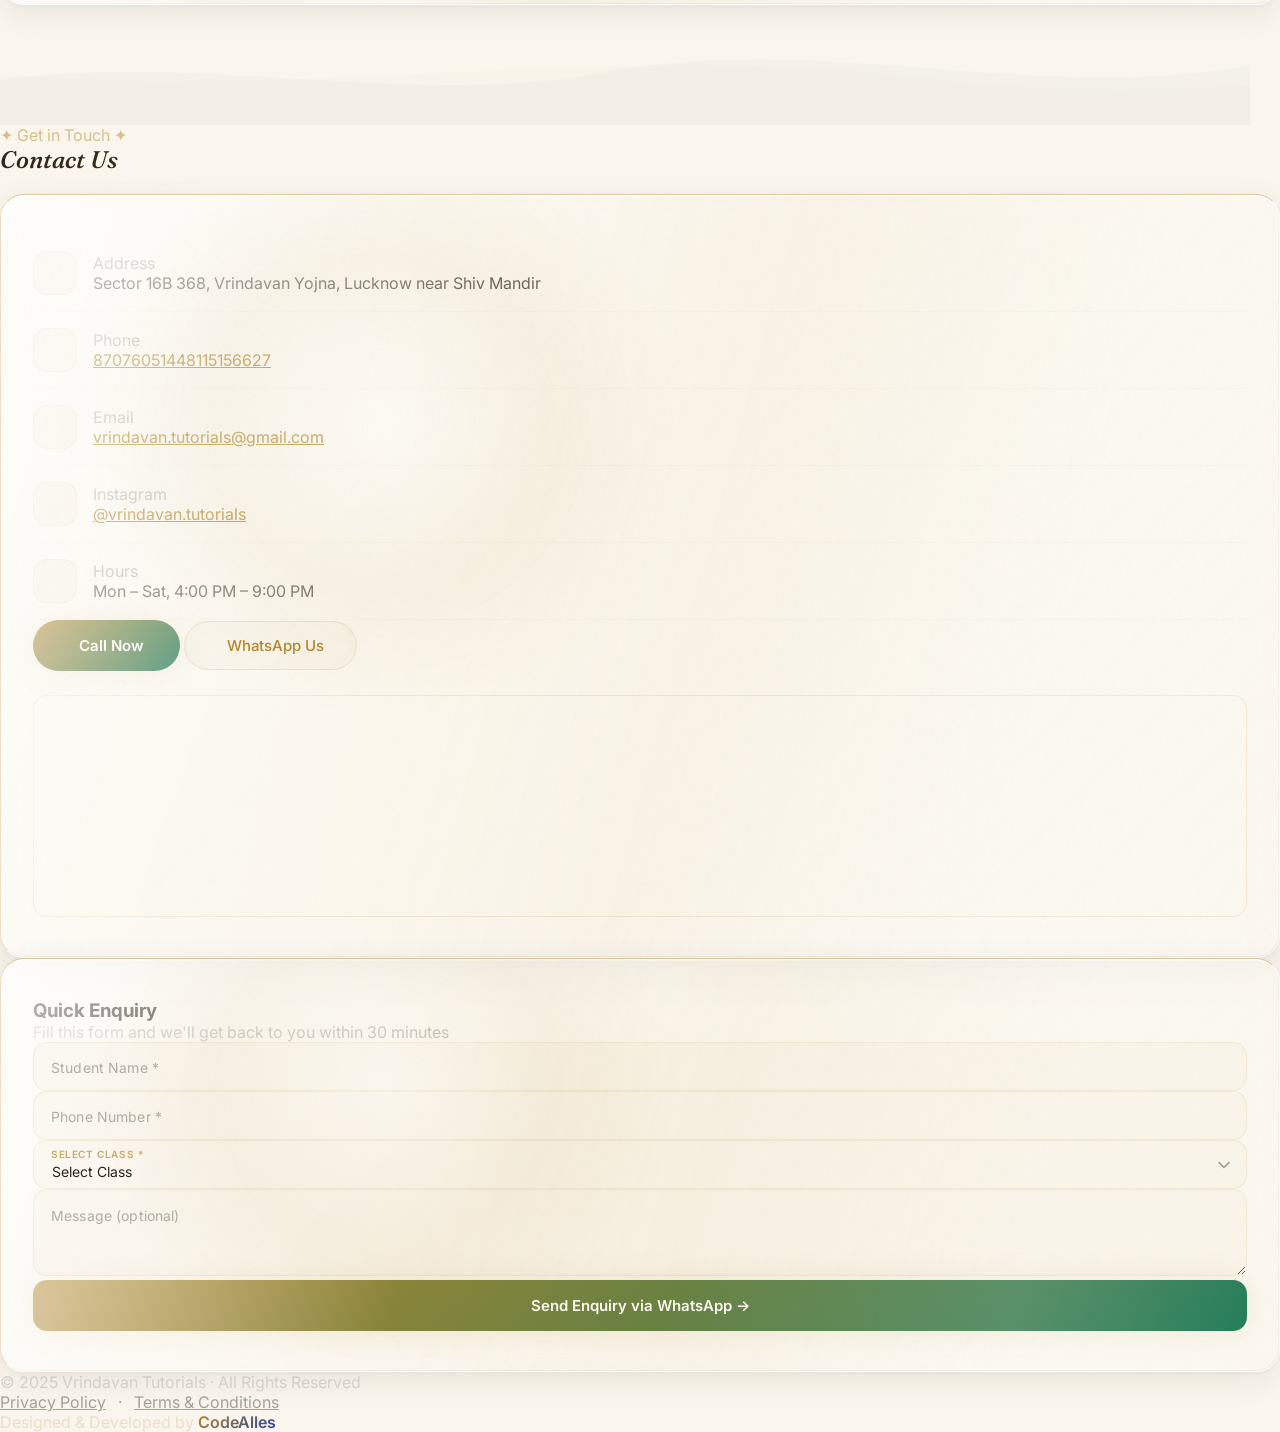
==== commit 79147317: "Add files via upload" ====
--- a/index.html
+++ b/index.html
@@ -200,7 +200,7 @@
 <div id="studentPage" style="display:none;position:fixed;inset:0;z-index:998;background:#F1E8D8;overflow-y:auto;font-family:'Inter',sans-serif;color:var(--ink);">
 
 <div class="sp-header">
-    <div style="font-size:15px;font-weight:700;color:#2A2318;">🎒 My Fee Status</div>
+    <div id="spTitle" style="font-size:15px;font-weight:700;color:#2A2318;">🎒 My Fee Status</div>
     <button class="sp-back" onclick="closeStudentPage()">← Exit</button>
 </div>
 
--- a/style.css
+++ b/style.css
@@ -488,3 +488,24 @@
 .fa-def-meta{font-size:11px;color:#B23B3B;margin-top:2px;}
 .fa-def-due{font-size:15px;font-weight:800;color:#B23B3B;text-align:right;}
 .fa-def-due-lbl{font-size:10px;color:#7A6F5C;text-align:right;}
+
+/* ── MODULE SWITCHES (admin panel) — OFF hone par UI chhup jata hai ── */
+html.off-fees #spFeeSection,
+html.off-fees .sp-warning,
+html.off-fees .fa-fee-info,
+html.off-fees .fa-card-right,
+html.off-fees .fa-progress,
+html.off-fees .fa-quick-btns,
+html.off-fees .fa-month-grid,
+html.off-fees .fa-wa-btn,
+html.off-fees #tabDef,
+html.off-fees #faDefTab,
+html.off-fees #faFooter,
+html.off-fees #faPendingBanner,
+html.off-fees .fa-access-badge[onclick*="openUpiSettings"],
+html.off-topper .topper-float,
+html.off-topper a[onclick*="openTopperCodeModal"],
+html.off-topper #topperCodeModal,
+html.off-topper #topperAssignedPage,
+html.off-topper #tabTop,
+html.off-topper #faTopTab{display:none!important;}
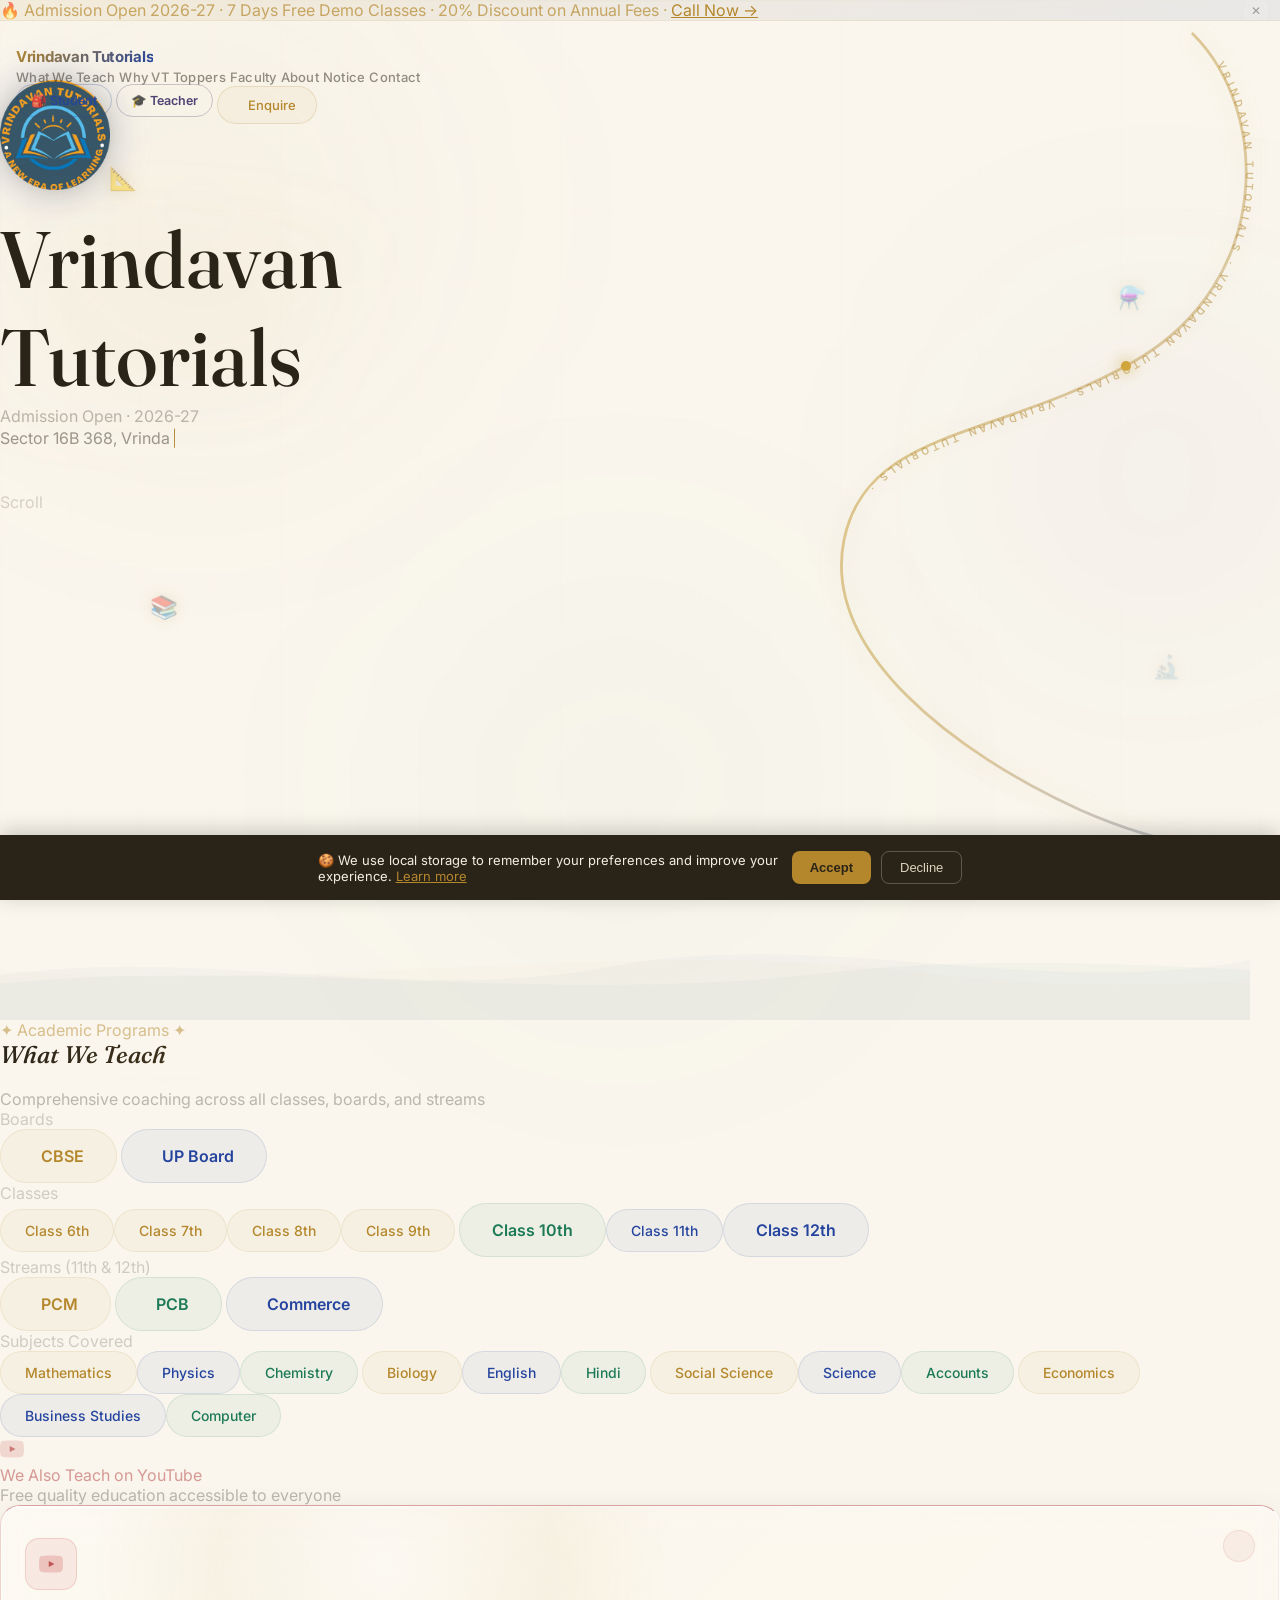
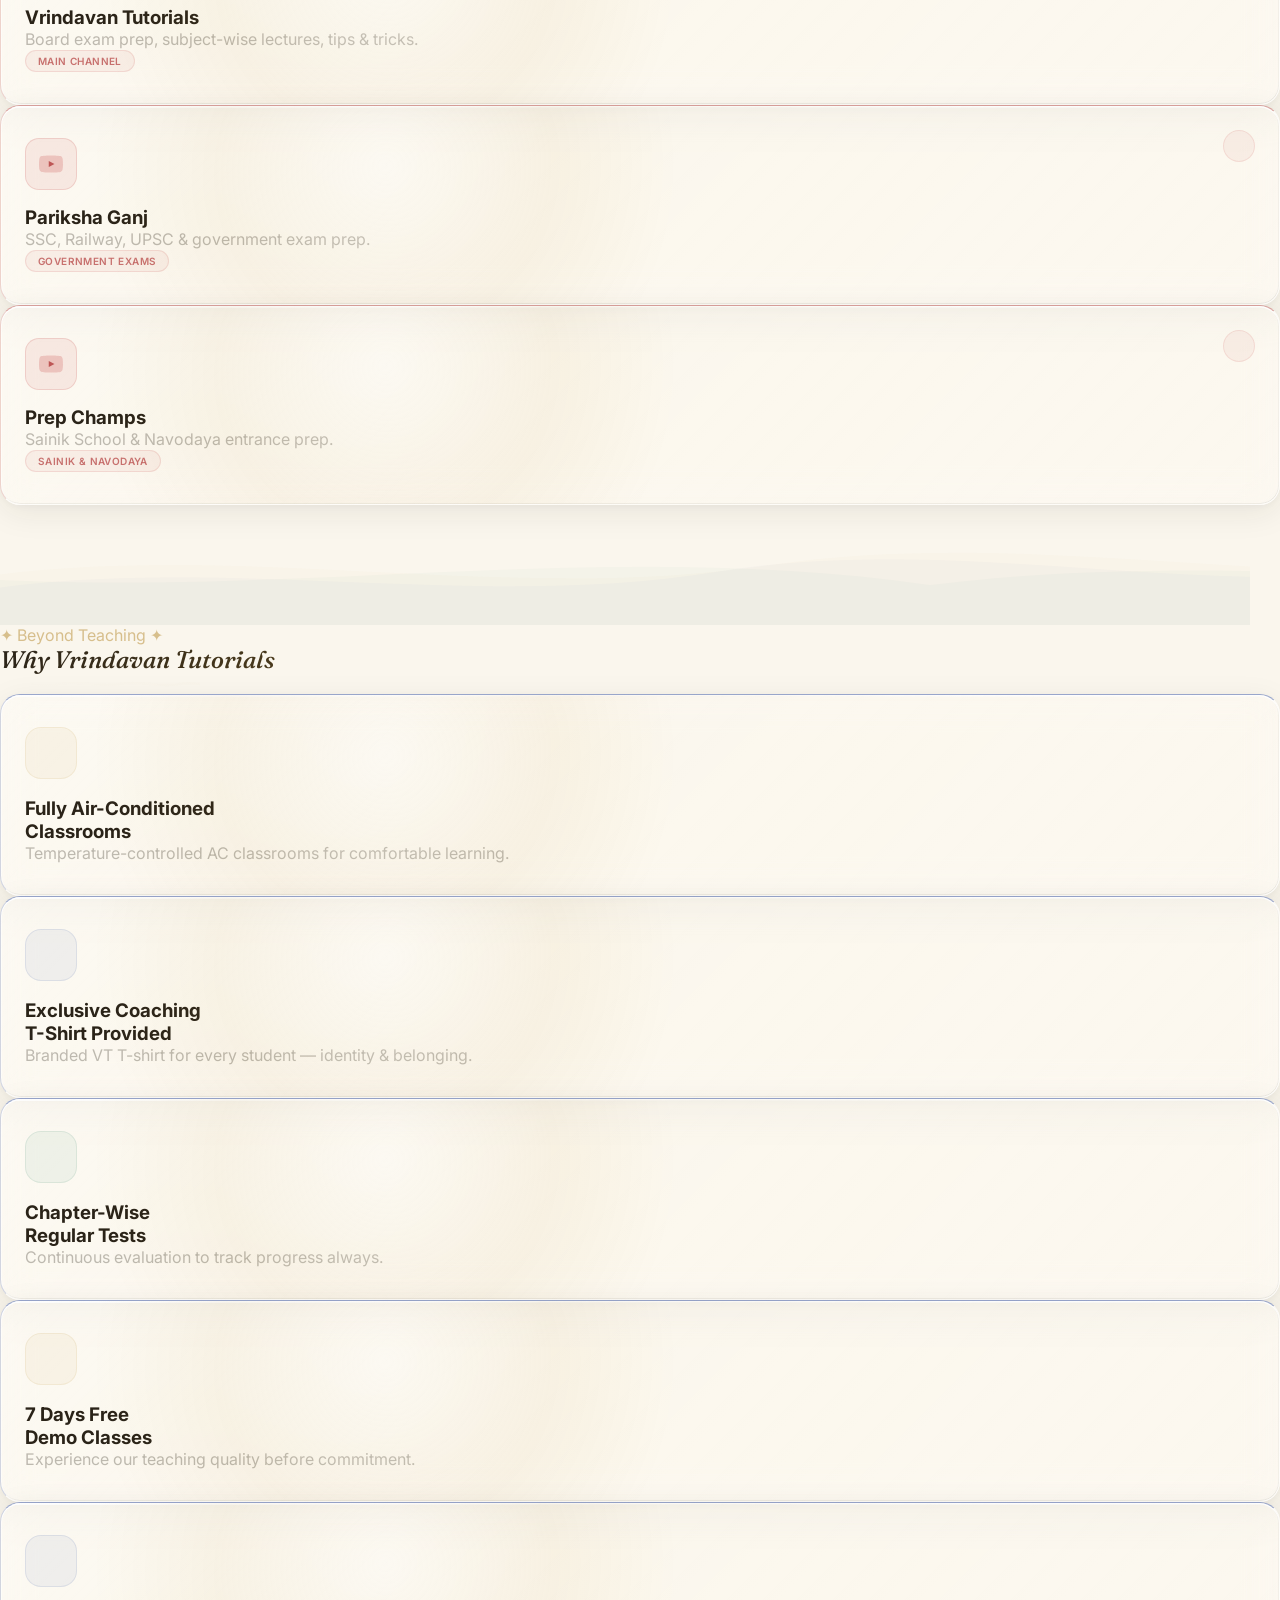
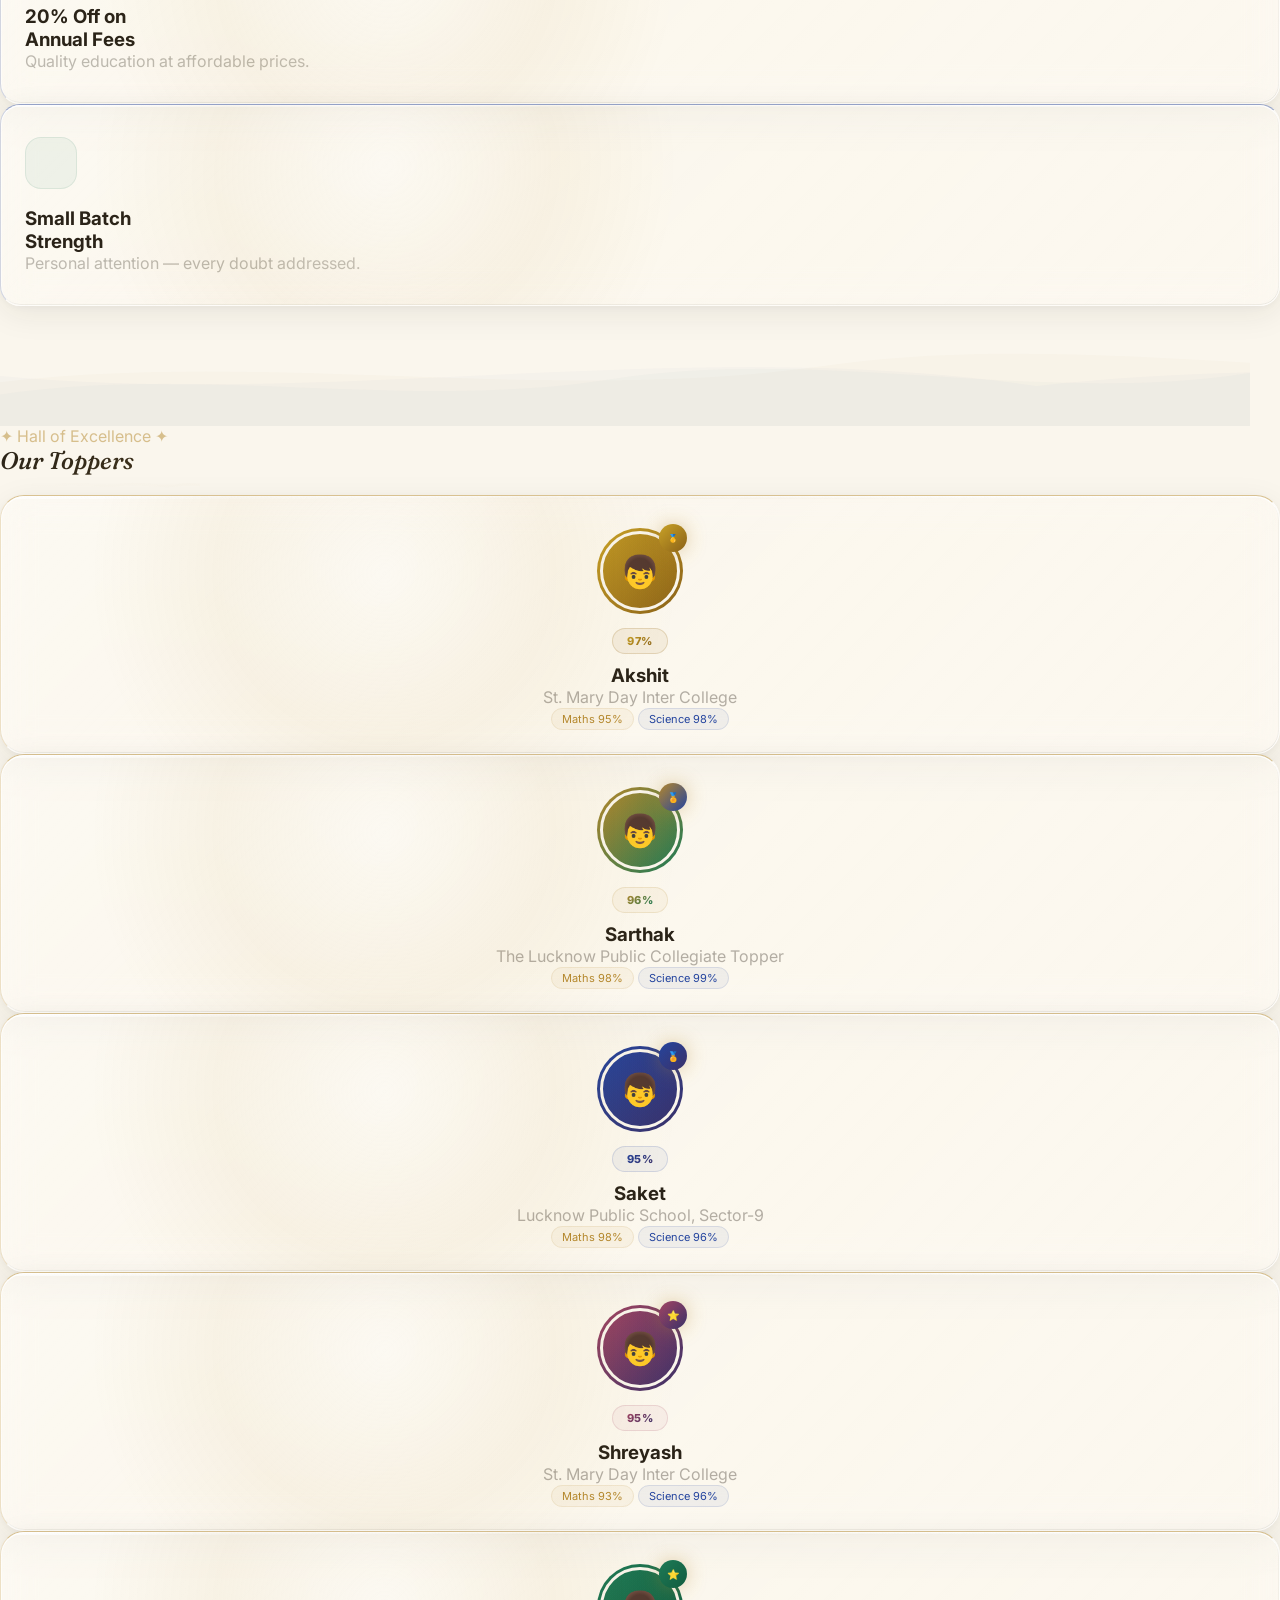
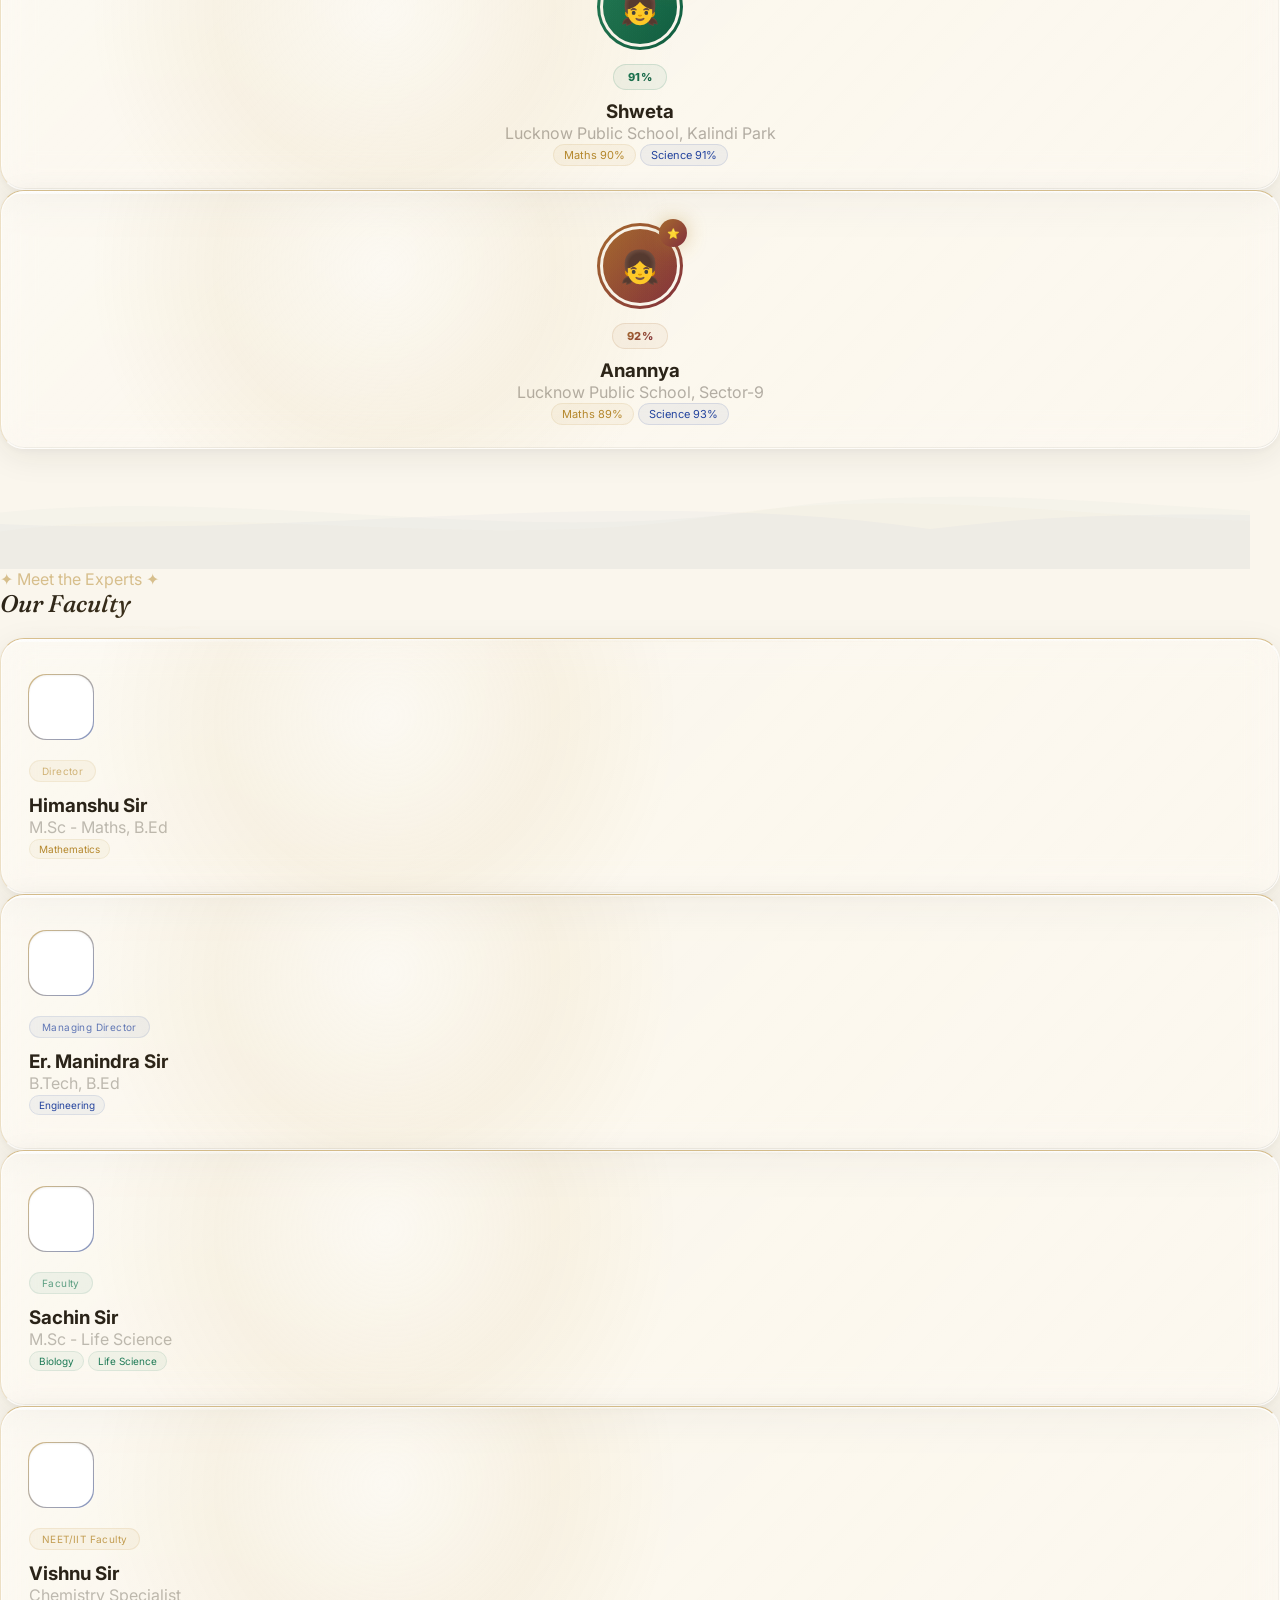
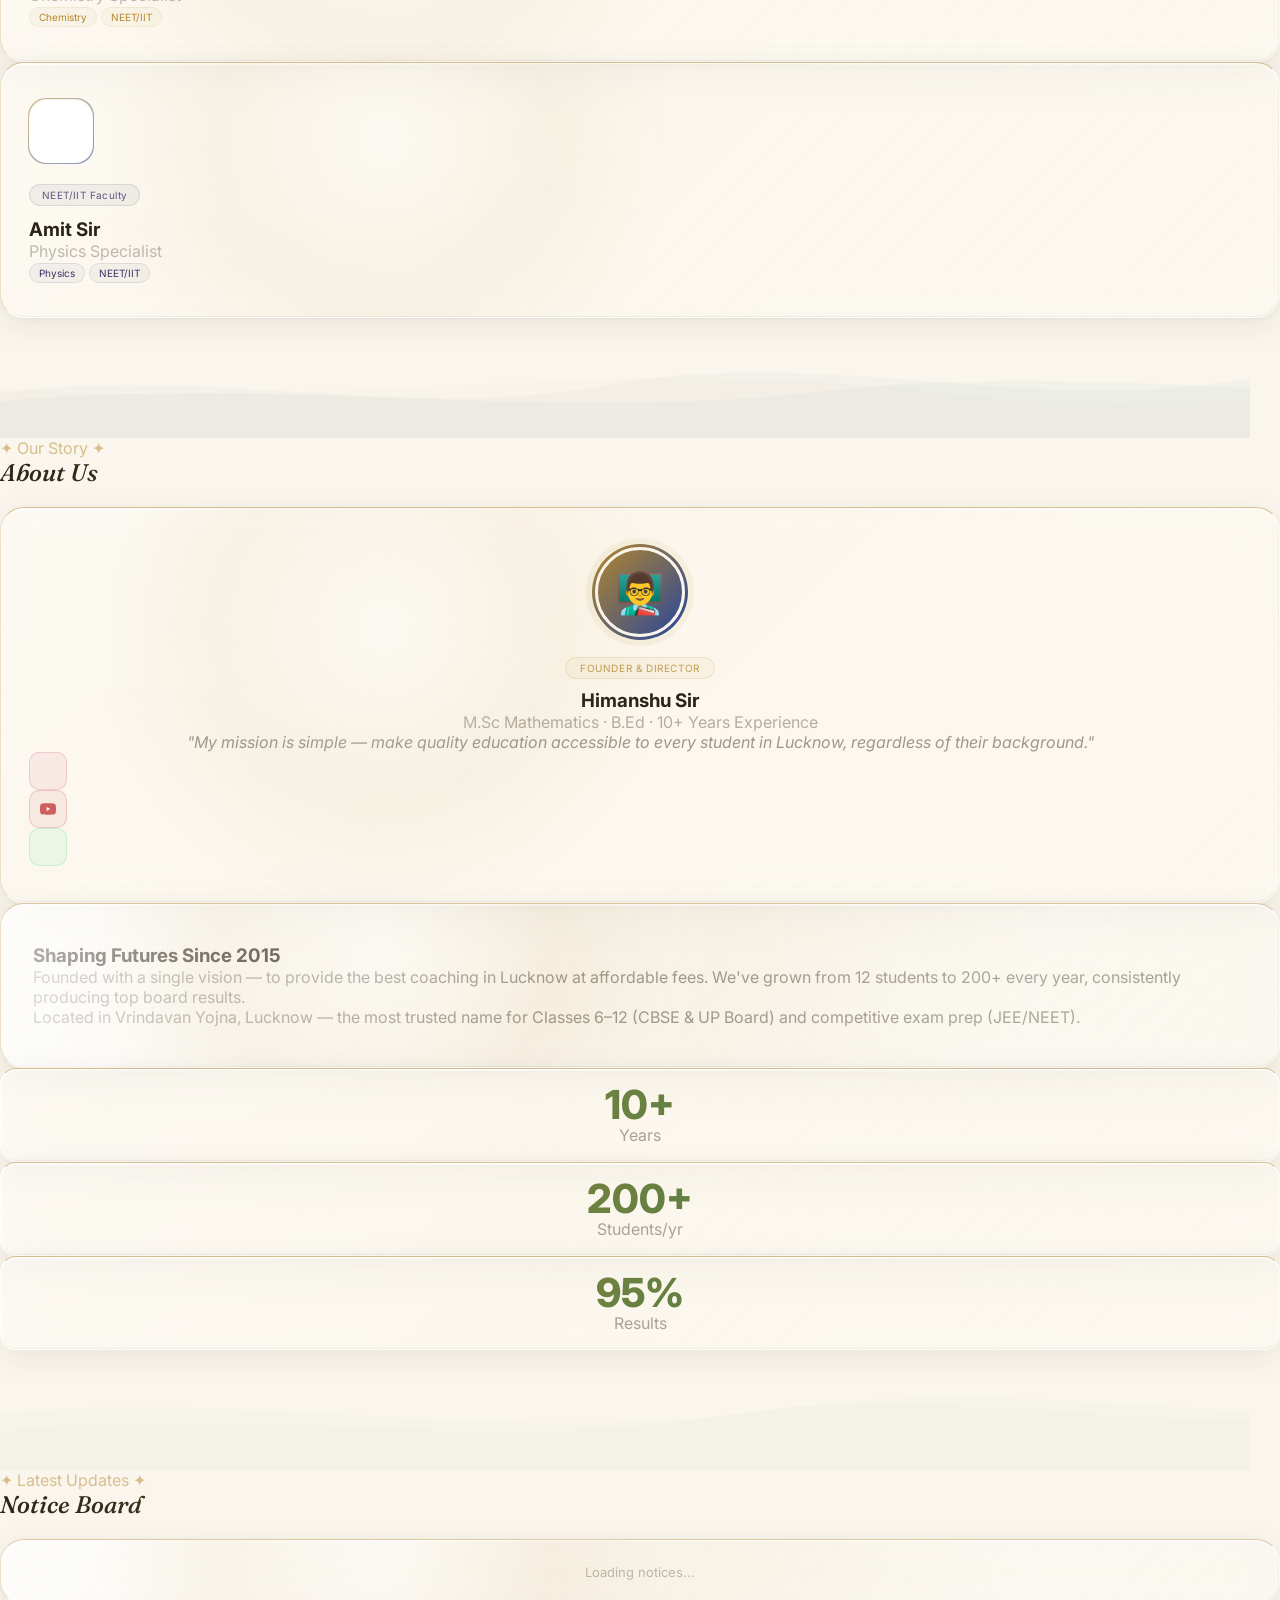
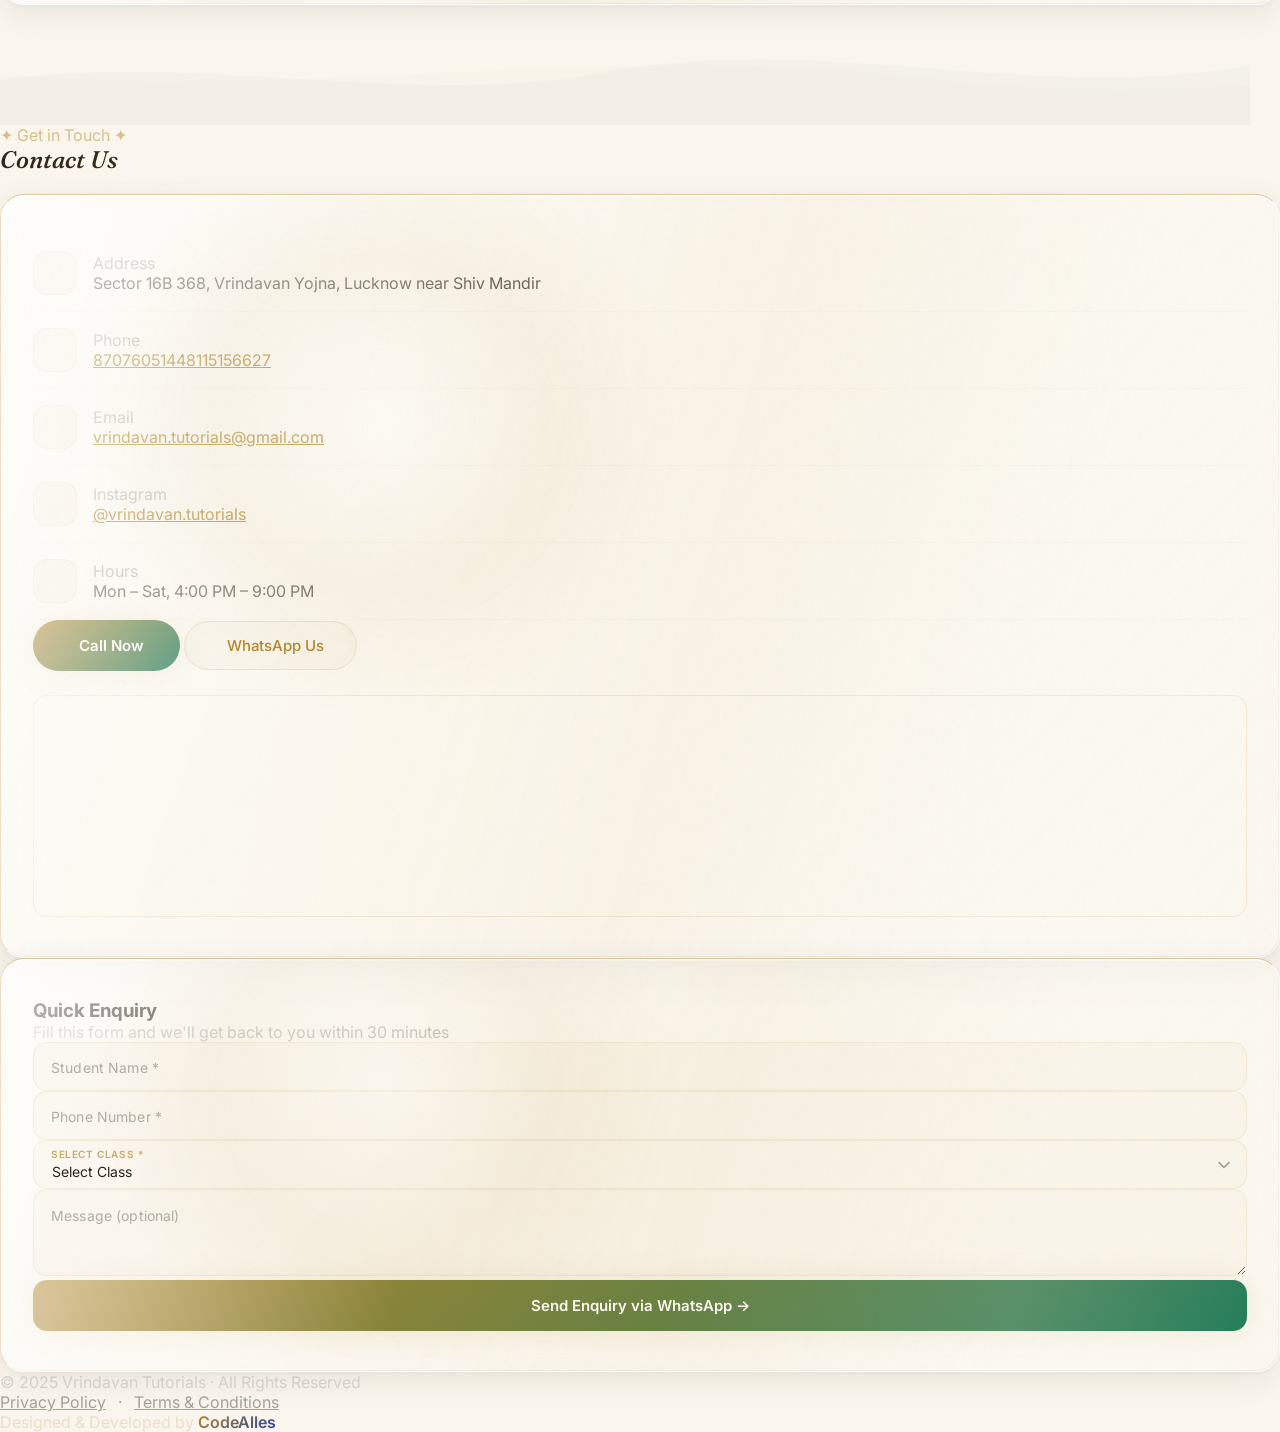
==== commit 9381811b: "Add files via upload" ====
--- a/index.html
+++ b/index.html
@@ -65,36 +65,6 @@
         <link rel="stylesheet" href="style.css">
 </head>
 <body>
-<!-- SCROLL STROKE PATH EFFECT - fixed to viewport -->
-<svg id="scroll-stroke" width="520" height="900" viewBox="0 0 520 900" fill="none"
-    style="position:fixed;top:0;right:-4%;z-index:3;pointer-events:none;opacity:.45;"
-    overflow="visible" xmlns="http://www.w3.org/2000/svg">
-    <defs>
-        <linearGradient id="strokeGrad" x1="0%" y1="0%" x2="100%" y2="100%">
-            <stop offset="0%"   stop-color="#B4872C"/>
-            <stop offset="50%"  stop-color="#24449E"/>
-            <stop offset="100%" stop-color="#1D7A56"/>
-        </linearGradient>
-    </defs>
-    <path id="stroke-path"
-        d="M380 80 C340 40, 260 60, 240 120 C220 180, 300 220, 340 180
-           C380 140, 360 60, 290 40 C220 20, 160 80, 180 150
-           C200 220, 280 240, 310 200 C340 160, 320 90, 250 70
-           C180 50, 120 120, 150 200 C180 280, 280 300, 340 260
-           C420 210, 440 120, 390 70 C340 20, 240 30, 200 100
-           C160 170, 200 280, 280 320 C380 370, 480 300, 470 200
-           C460 100, 340 40, 240 60 C140 80, 80 200, 120 320
-           C160 440, 320 500, 400 460 C480 420, 500 300, 440 220
-           C380 140, 240 120, 180 200 C120 280, 160 420, 260 480
-           C360 540, 460 500, 470 400 C480 300, 380 220, 280 240
-           C180 260, 120 380, 160 480 C200 580, 340 620, 420 580
-           C500 540, 510 420, 460 340 C410 260, 280 240, 210 300
-           C140 360, 150 500, 220 580 C290 660, 420 660, 470 580
-           C520 500, 490 360, 400 300 C310 240, 180 280, 160 380
-           C140 480, 230 580, 330 600 C430 620, 500 540, 490 440"
-        stroke="url(#strokeGrad)" stroke-width="2.5" stroke-linecap="round"
-        fill="none"/>
-</svg>
 <!-- ═══ LAYER 1: THREE.JS FULLSCREEN BACKGROUND CANVAS ═══ -->
 <canvas id="hero-canvas"></canvas>
 <!-- SCROLL PROGRESS -->
@@ -127,6 +97,8 @@
             <a href="#contact" class="nav-link">Contact</a>
         </div>
         <div class="flex items-center gap-3">
+            <a href="#" onclick="openStudentAuth();return false;" class="nav-login nav-login-s hidden lg:inline-flex">🎒 Student</a>
+            <a href="#" onclick="openTeacherAuth();return false;" class="nav-login nav-login-t hidden lg:inline-flex">🎓 Teacher</a>
             <a href="tel:8707605144" class="mbtn hidden sm:inline-flex" style="padding:10px 20px;font-size:13px;"><i data-lucide="phone" class="w-3.5 h-3.5 relative z-10"></i><span class="relative z-10">Enquire</span></a>
             <div class="nav-mobile-btn" onclick="document.getElementById('mobileMenu').classList.add('open')">
                 <svg xmlns="http://www.w3.org/2000/svg" width="18" height="18" viewBox="0 0 24 24" fill="none" stroke="currentColor" stroke-width="2" stroke-linecap="round" stroke-linejoin="round"><line x1="3" y1="6" x2="21" y2="6"/><line x1="3" y1="12" x2="21" y2="12"/><line x1="3" y1="18" x2="21" y2="18"/></svg>
--- a/style.css
+++ b/style.css
@@ -145,7 +145,7 @@
         .cii{width:44px;height:44px;border-radius:14px;flex-shrink:0;background:rgba(180,135,44,.06);border:1px solid rgba(180,135,44,.1);display:flex;align-items:center;justify-content:center;color:var(--g);}
         .cab{display:inline-flex;align-items:center;gap:10px;padding:16px 36px;border:none;border-radius:60px;background:linear-gradient(135deg,var(--g),var(--t));color:#FFFDF8;font-size:15px;font-weight:600;cursor:pointer;transition:all .4s cubic-bezier(.16,1,.3,1);text-decoration:none;box-shadow:0 0 30px rgba(180,135,44,.15);}
         .cab:hover{transform:translateY(-3px) scale(1.03);box-shadow:0 0 50px rgba(180,135,44,.25),0 0 80px rgba(180,135,44,.1);}
-        @media(max-width:768px){.ht{font-size:2.2rem!important;z-index:12;position:relative;}.wd{height:90px;}.stat-num{font-size:2rem;}.navbar-links{display:none;}.nav-mobile-btn{display:flex!important;}#scroll-stroke{display:none;}}
+        @media(max-width:768px){.ht{font-size:2.2rem!important;z-index:12;position:relative;}.wd{height:90px;}.stat-num{font-size:2rem;}.navbar-links{display:none;}.nav-mobile-btn{display:flex!important;}}
         @media(max-width:480px){.ht{font-size:2rem!important;}}
         .nav-mobile-btn{display:none;width:36px;height:36px;border-radius:10px;background:rgba(180,135,44,.06);border:1px solid rgba(180,135,44,.1);align-items:center;justify-content:center;cursor:pointer;color:var(--g);}
 
@@ -509,3 +509,22 @@
 html.off-topper #topperAssignedPage,
 html.off-topper #tabTop,
 html.off-topper #faTopTab{display:none!important;}
+
+/* ── DESKTOP: nav login buttons + panels ── */
+.nav-login{align-items:center;gap:6px;padding:8px 14px;border-radius:30px;border:1px solid;font-size:12.5px;font-weight:600;text-decoration:none;white-space:nowrap;cursor:pointer;transition:background .25s,border-color .25s;}
+.nav-login-s{color:rgba(36,68,158,.9);border-color:rgba(36,68,158,.25);}
+.nav-login-s:hover{background:rgba(36,68,158,.08);border-color:rgba(36,68,158,.45);}
+.nav-login-t{color:rgba(59,49,104,.9);border-color:rgba(59,49,104,.25);}
+.nav-login-t:hover{background:rgba(59,49,104,.08);border-color:rgba(59,49,104,.45);}
+/* 769–1023px: links + login ek saath nahi samate, toh hamburger menu (usme Student/Teacher/Topper sab hai) */
+@media(min-width:769px) and (max-width:1023px){.navbar-links{display:none!important;}.nav-mobile-btn{display:flex!important;}}
+@media(min-width:1024px) and (max-width:1199px){.navbar-links{gap:1.25rem!important;}}
+/* Desktop pe teacher panel ka content phail na jaye: centered column (modals ko nahi chhua) */
+@media(min-width:900px){
+  .fa-header{padding-left:calc((100% - 760px)/2);padding-right:calc((100% - 760px)/2);}
+  .sp-header{padding-left:calc((100% - 500px)/2 + 16px);padding-right:calc((100% - 500px)/2 + 16px);}
+  #feeApp > .fa-fee-row, #feeApp > .fa-search-wrap, #feeApp > .fa-filter-row, #feeApp > .fa-tabs,
+  #feeApp > #faAllTab, #feeApp > #faDefTab, #feeApp > #faTopTab, #feeApp > #faNoticeTab, #feeApp > .fa-footer{max-width:760px;margin-left:auto;margin-right:auto;}
+  #modPanel > div:first-child{padding-left:calc((100% - 760px)/2)!important;padding-right:calc((100% - 760px)/2)!important;}
+  #modPanel > div:not(:first-child){max-width:760px;margin:0 auto;}
+}
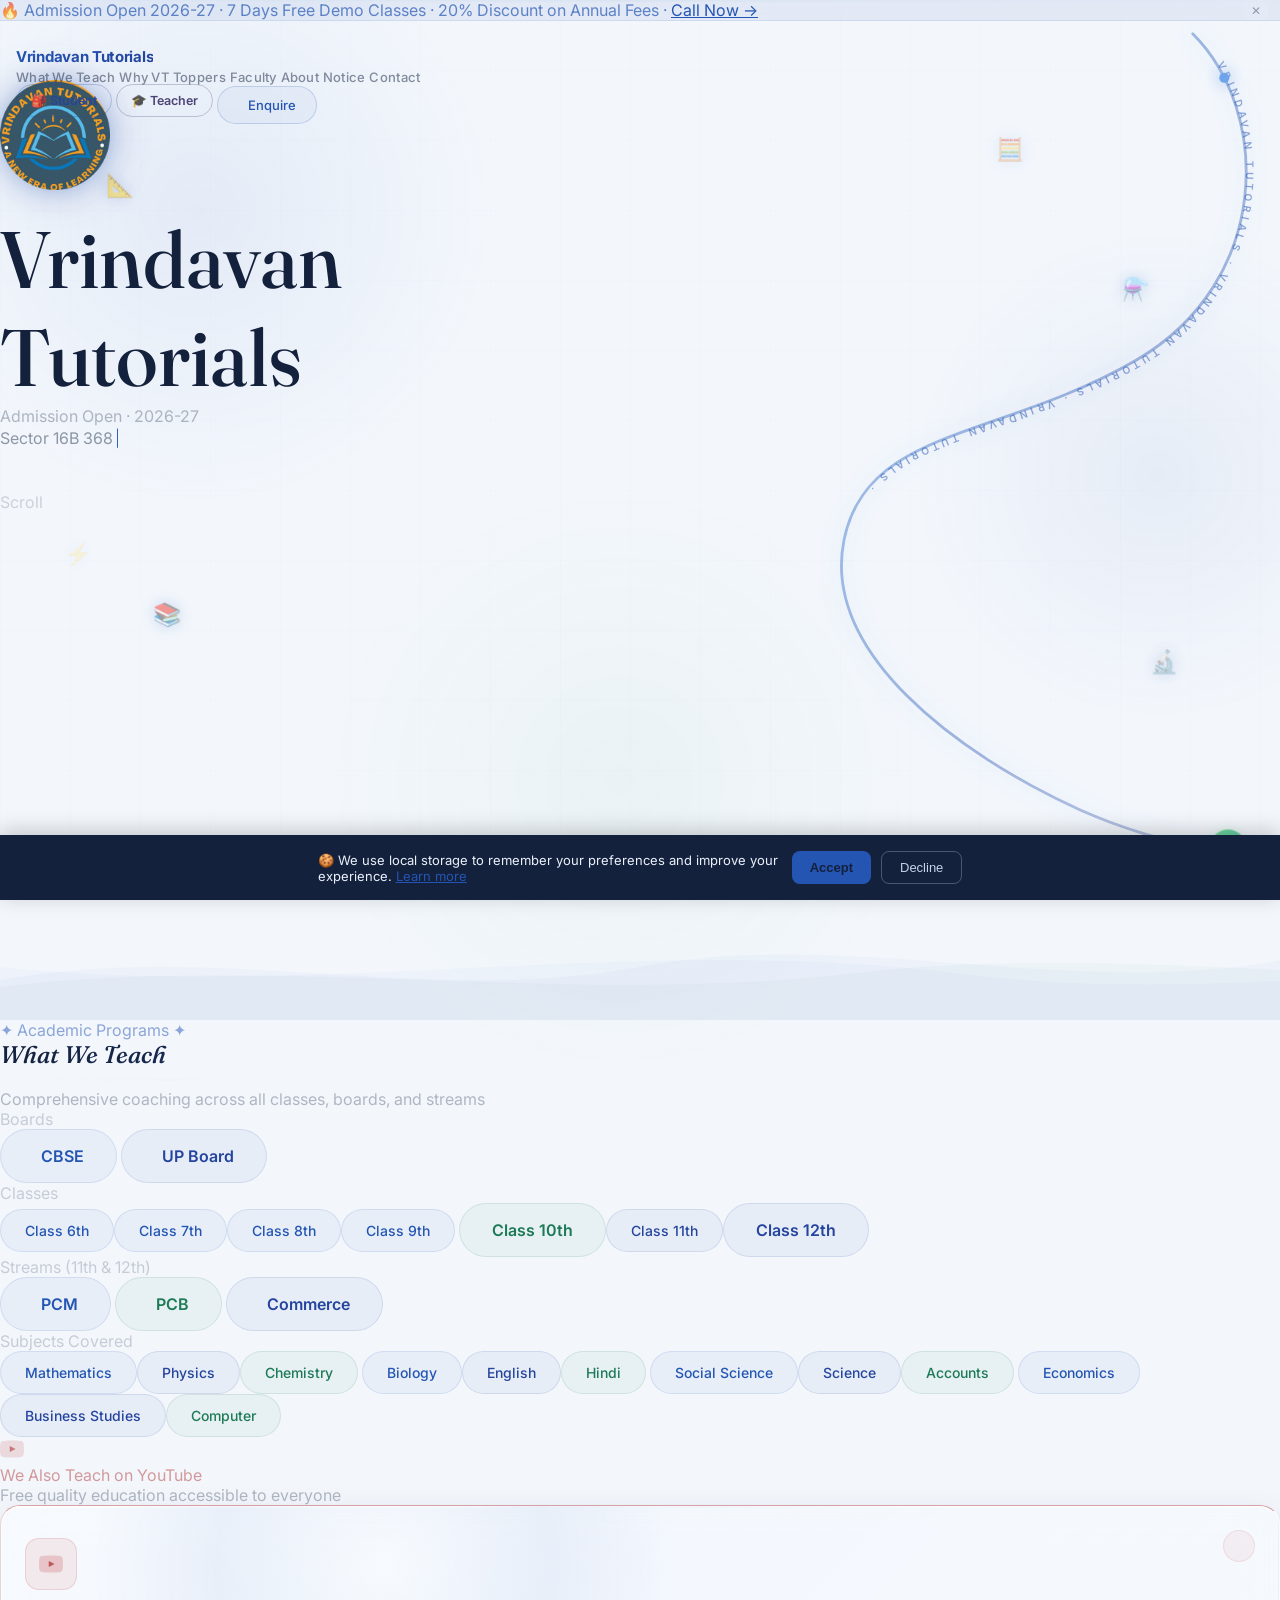
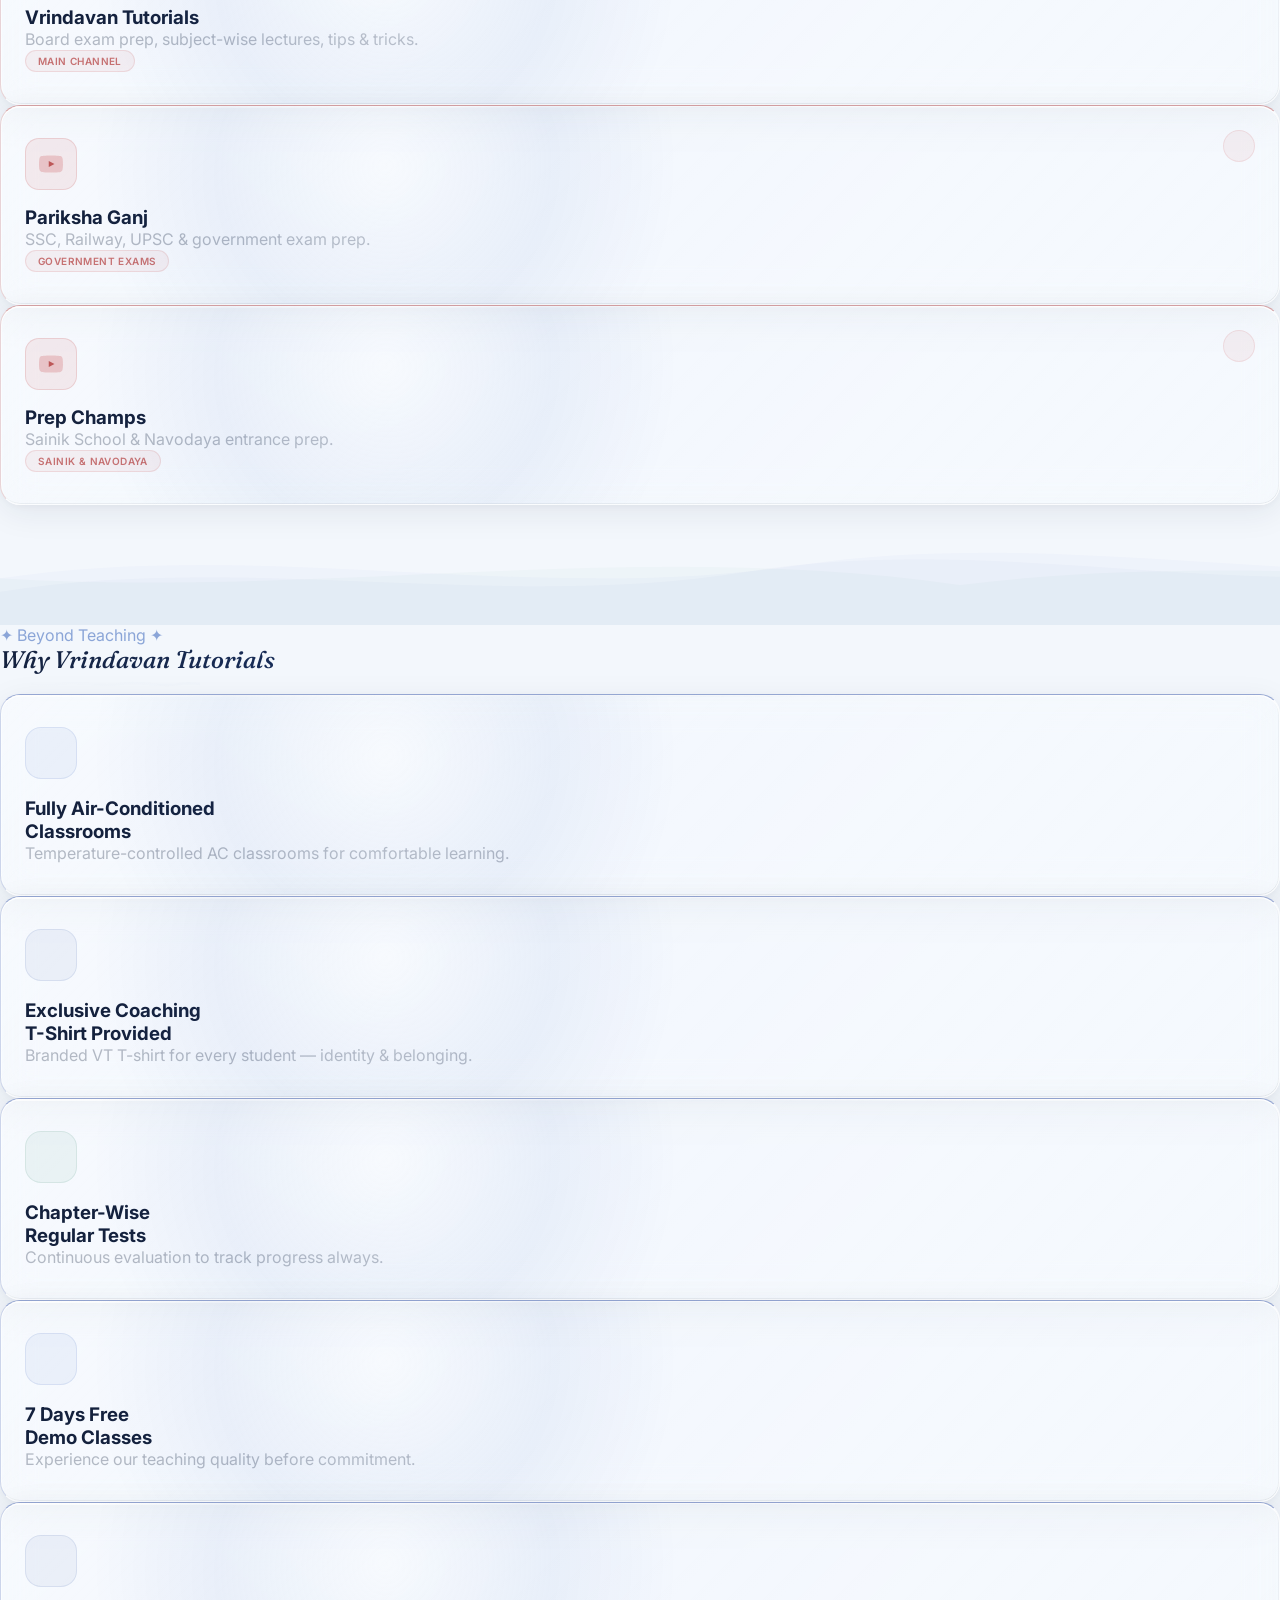
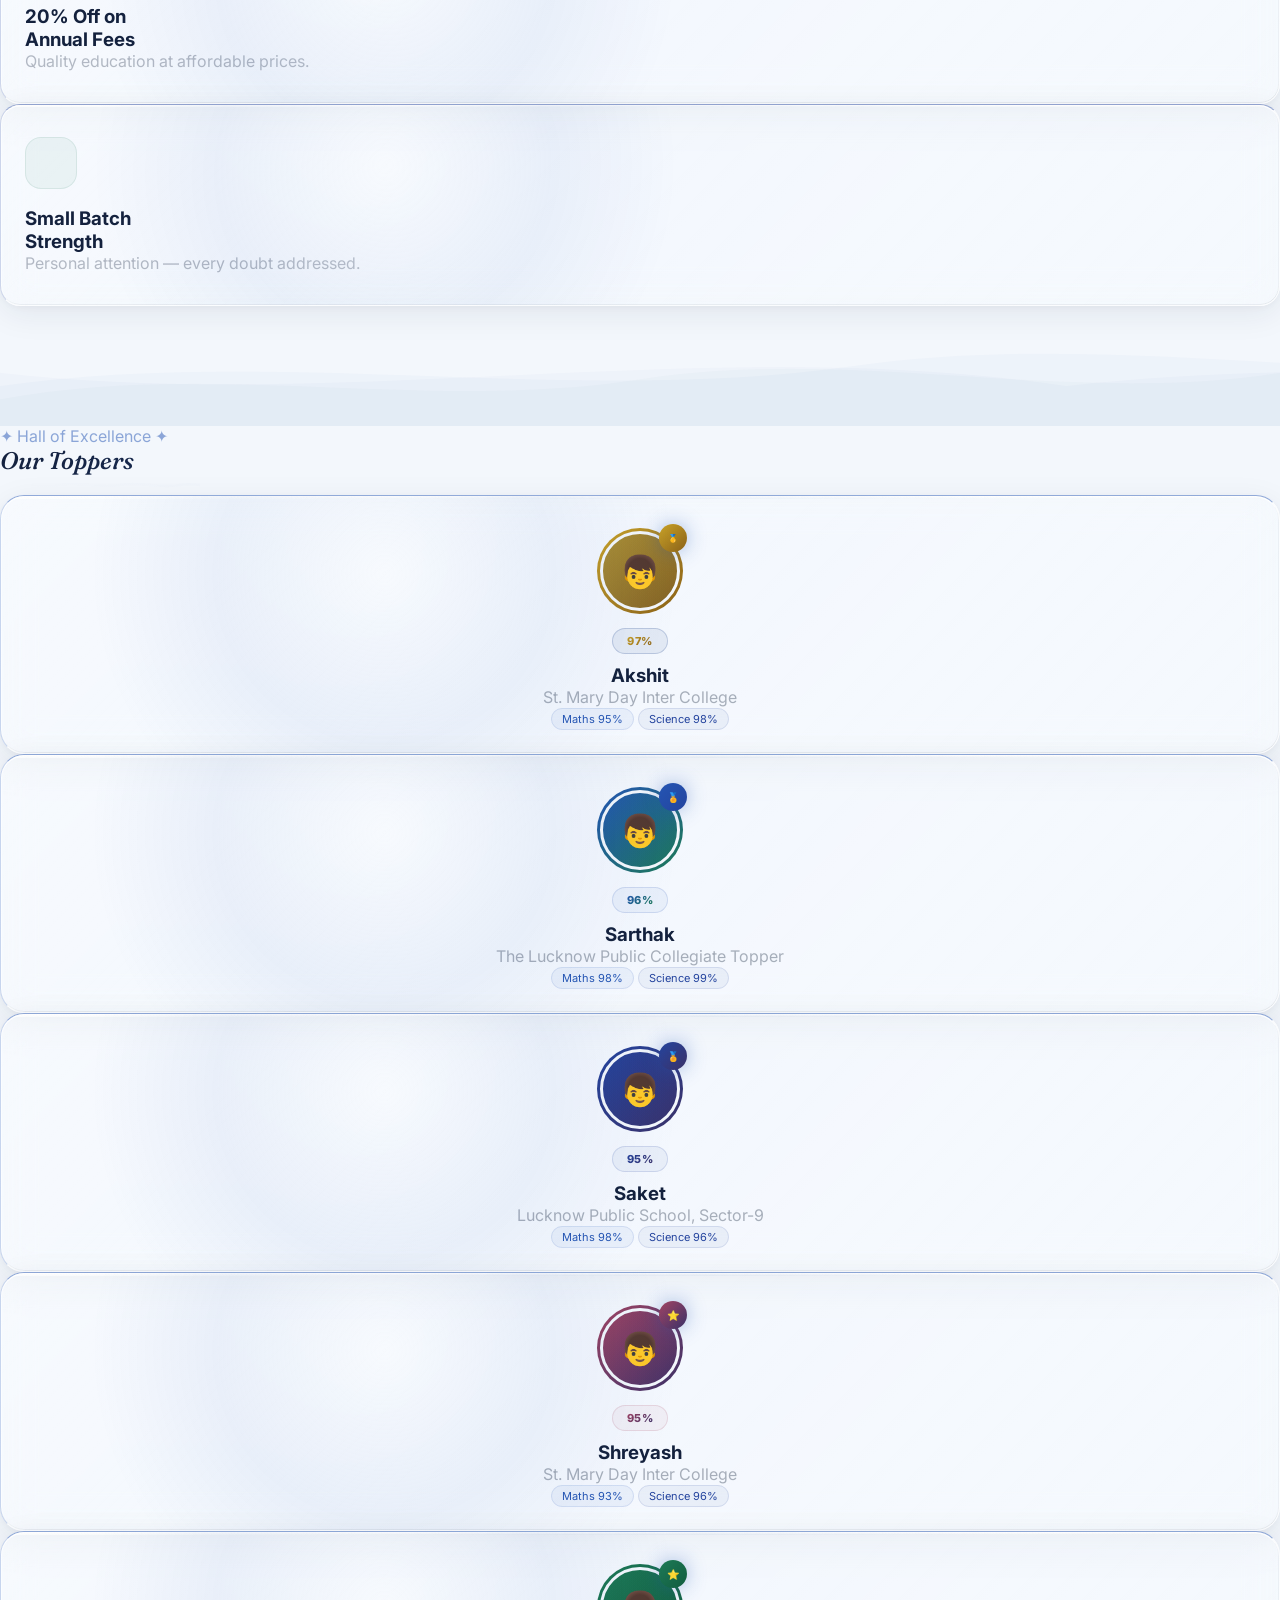
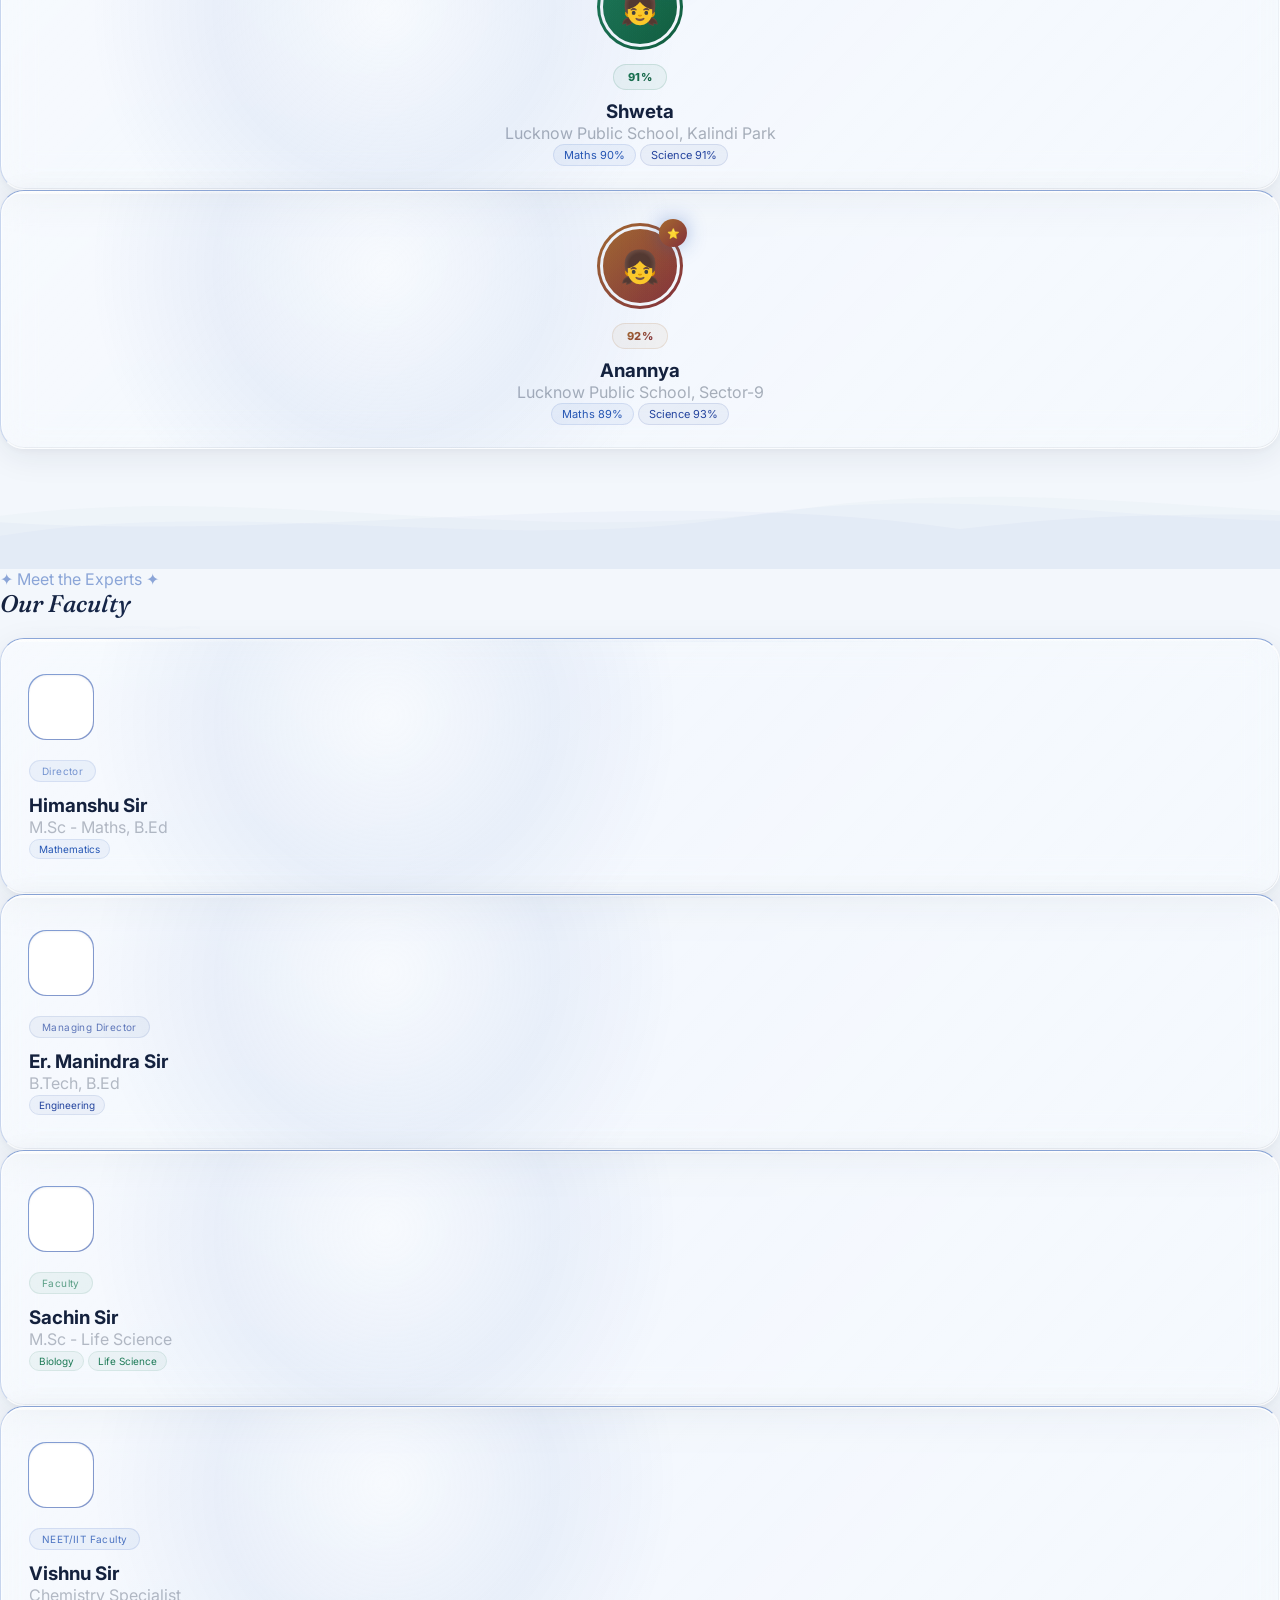
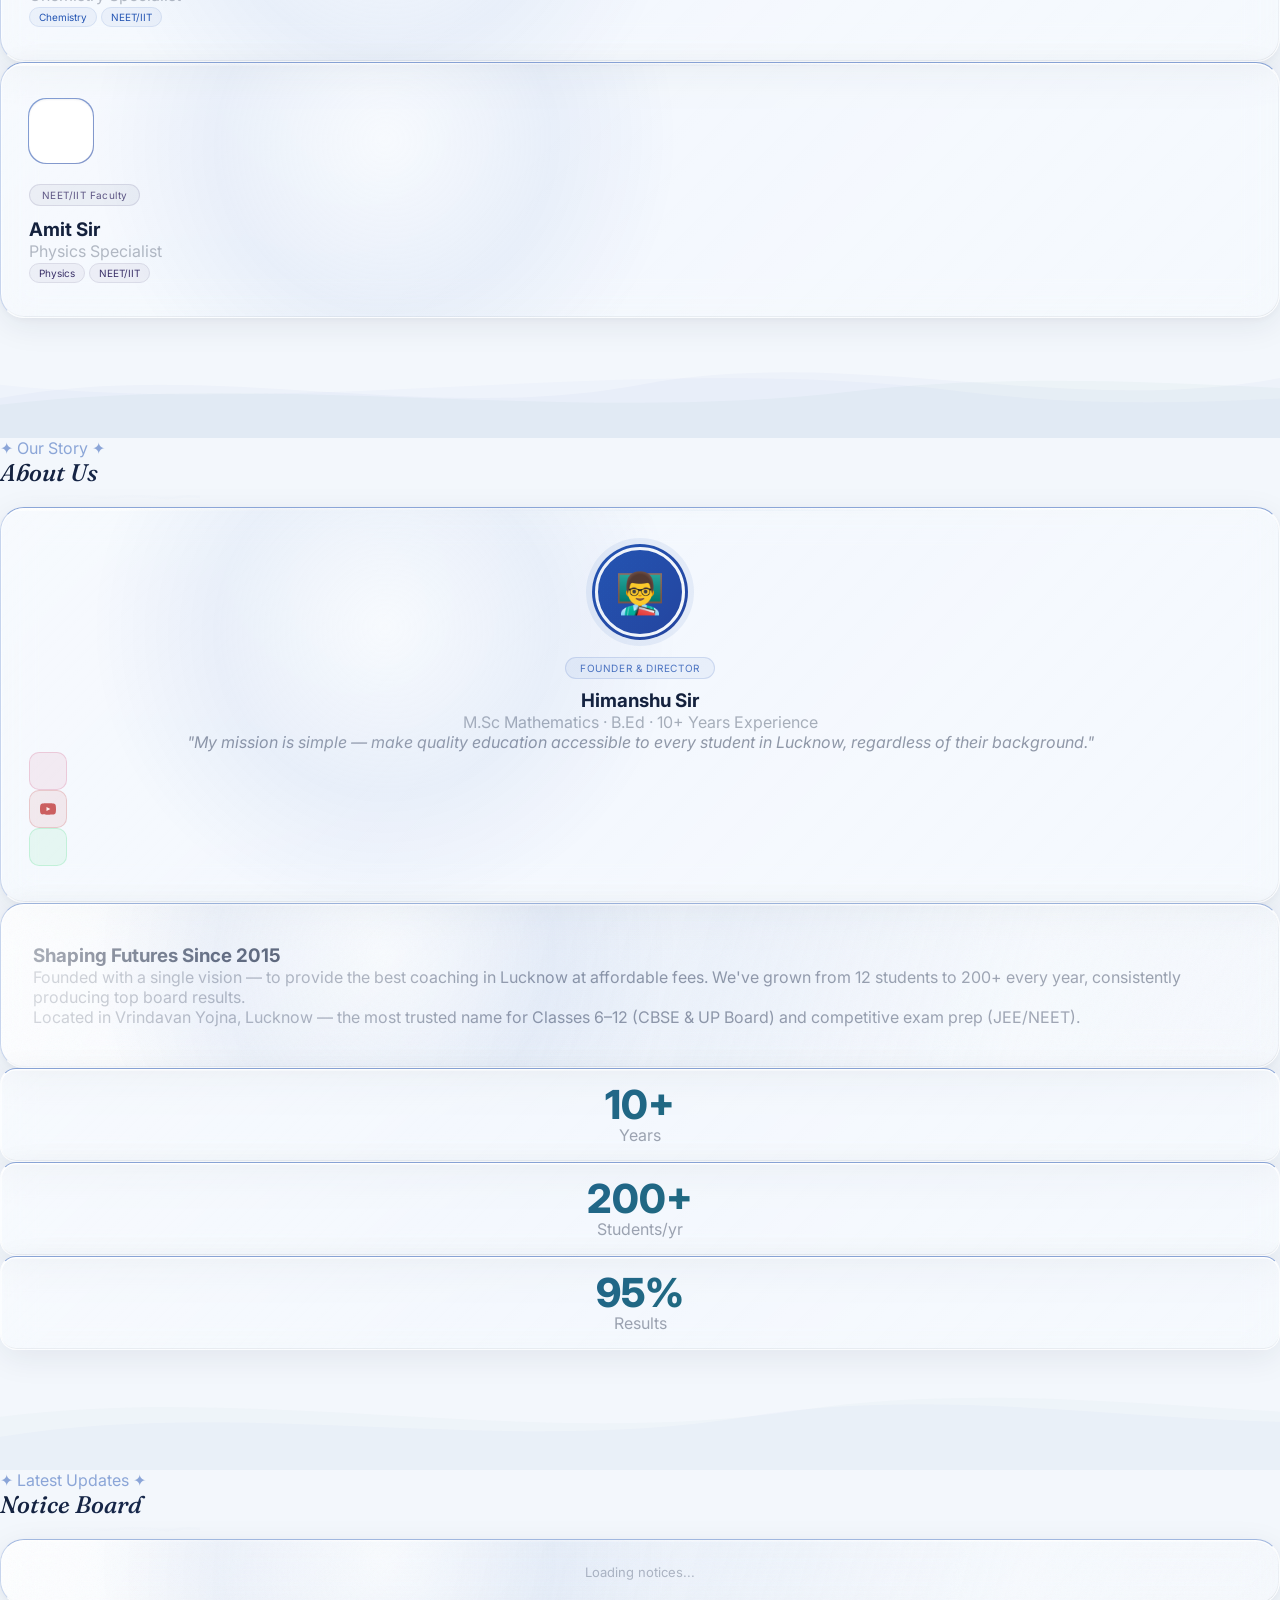
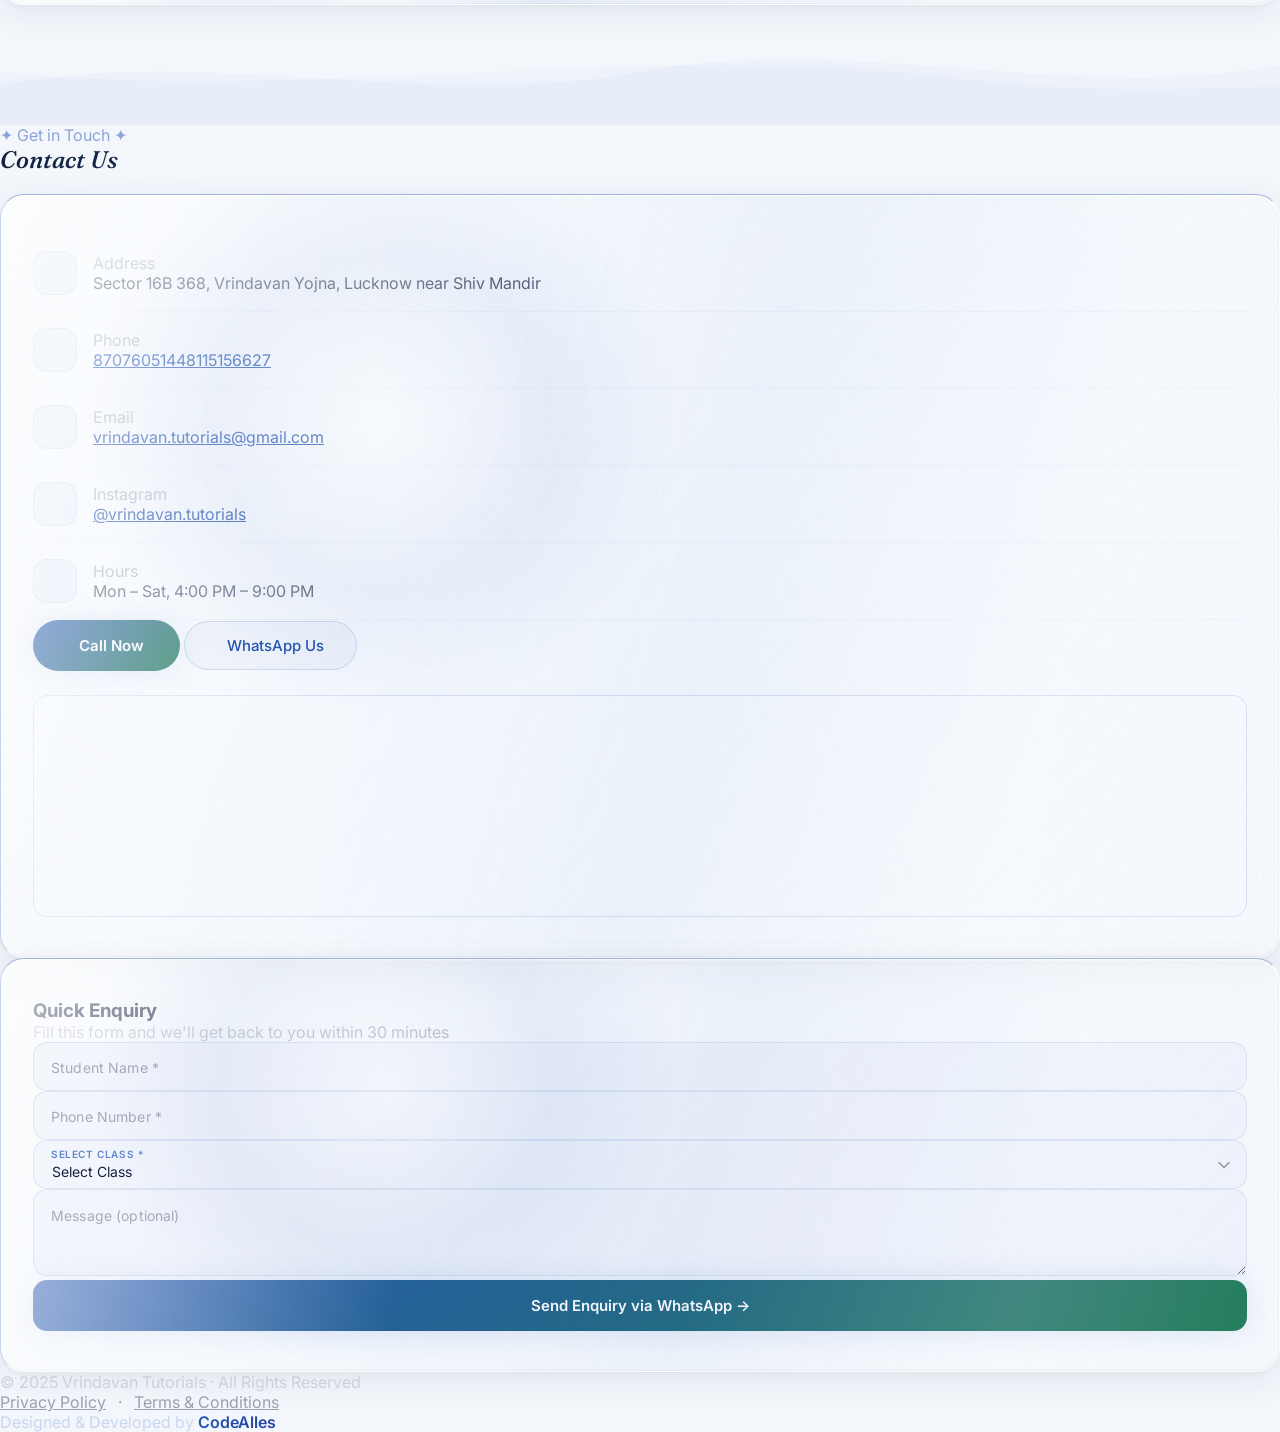
==== commit 4caec452: "Add files via upload" ====
--- a/index.html
+++ b/index.html
@@ -1,5 +1,5 @@
 <!DOCTYPE html>
-<html lang="en">
+<html lang="en" data-theme="blue">
 <head>
     <meta charset="UTF-8">
     <meta name="viewport" content="width=device-width, initial-scale=1.0">
@@ -62,7 +62,8 @@
     <script src="https://cdnjs.cloudflare.com/ajax/libs/gsap/3.12.5/ScrollTrigger.min.js"></script>
     <script src="https://cdnjs.cloudflare.com/ajax/libs/three.js/r128/three.min.js"></script>
     <script src="https://unpkg.com/@studio-freight/lenis@1.0.42/dist/lenis.min.js"></script>
-        <link rel="stylesheet" href="style.css">
+        <link rel="stylesheet" href="theme.css">
+<link rel="stylesheet" href="style.css">
 </head>
 <body>
 <!-- ═══ LAYER 1: THREE.JS FULLSCREEN BACKGROUND CANVAS ═══ -->
@@ -78,7 +79,7 @@
 <!-- BANNER -->
 <div class="banner" id="banner">
     <div class="flex items-center justify-center py-2.5 px-12">
-        <p class="banner-text text-xs md:text-sm font-medium tracking-wide" style="color:rgba(180,135,44,.7);">🔥 Admission Open 2026-27 · 7 Days Free Demo Classes · 20% Discount on Annual Fees · <a href="tel:8707605144" class="underline font-semibold" style="color:var(--g);">Call Now →</a></p>
+        <p class="banner-text text-xs md:text-sm font-medium tracking-wide" style="color:rgba(var(--g-rgb),.7);">🔥 Admission Open 2026-27 · 7 Days Free Demo Classes · 20% Discount on Annual Fees · <a href="tel:8707605144" class="underline font-semibold" style="color:var(--g);">Call Now →</a></p>
     </div>
     <div class="banner-close" onclick="document.getElementById('banner').style.display='none';document.querySelector('.navbar').style.top='0';">✕</div>
 </div>
@@ -120,15 +121,15 @@
     <a href="tel:8707605144" style="color:var(--g);">📞 Call Now</a>
     <a href="#" onclick="document.getElementById('mobileMenu').classList.remove('open');openTeacherAuth();return false;" style="color:rgba(59,49,104,.85);border:1px solid rgba(59,49,104,.2);padding:10px 24px;border-radius:30px;font-size:15px;">🎓 I am a Teacher</a>
     <a href="#" onclick="document.getElementById('mobileMenu').classList.remove('open');openStudentAuth();return false;" style="color:rgba(36,68,158,.85);border:1px solid rgba(36,68,158,.2);padding:10px 24px;border-radius:30px;font-size:15px;">🎒 I am a Student</a>
-    <a href="#" onclick="document.getElementById('mobileMenu').classList.remove('open');openTopperCodeModal();return false;" style="color:rgba(180,135,44,.85);border:1px solid rgba(180,135,44,.2);padding:10px 24px;border-radius:30px;font-size:15px;">🏆 Talk to a Topper</a>
+    <a href="#" onclick="document.getElementById('mobileMenu').classList.remove('open');openTopperCodeModal();return false;" style="color:rgba(var(--g-rgb),.85);border:1px solid rgba(var(--g-rgb),.2);padding:10px 24px;border-radius:30px;font-size:15px;">🏆 Talk to a Topper</a>
 </div>
 
 <!-- TEACHER AUTH MODAL -->
-<div id="teacherAuthModal" style="display:none;position:fixed;inset:0;z-index:999;background:rgba(42,35,24,.55);backdrop-filter:blur(24px);align-items:center;justify-content:center;">
-    <div style="position:relative;background:rgba(255,255,255,.88);backdrop-filter:blur(20px);border:1px solid rgba(59,49,104,.18);border-radius:24px;padding:44px 36px;max-width:380px;width:90%;text-align:center;box-shadow:0 30px 80px rgba(20,15,10,.35),inset 0 1px 0 rgba(255,255,255,.9);">
+<div id="teacherAuthModal" style="display:none;position:fixed;inset:0;z-index:999;background:rgba(var(--ink-rgb),.55);backdrop-filter:blur(24px);align-items:center;justify-content:center;">
+    <div style="position:relative;background:rgba(255,255,255,.88);backdrop-filter:blur(20px);border:1px solid rgba(59,49,104,.18);border-radius:24px;padding:44px 36px;max-width:380px;width:90%;text-align:center;box-shadow:0 30px 80px rgba(var(--ink-deep-rgb),.35),inset 0 1px 0 rgba(255,255,255,.9);">
         <div style="width:60px;height:60px;border-radius:18px;background:rgba(59,49,104,.08);border:1px solid rgba(59,49,104,.2);display:flex;align-items:center;justify-content:center;margin:0 auto 20px;font-size:28px;">🔐</div>
         <h2 style="font-family:'Fraunces',serif;font-size:20px;font-weight:600;color:var(--ink);margin-bottom:8px;">Teacher Access</h2>
-        <p style="font-size:13px;color:rgba(42,35,24,.5);margin-bottom:28px;">Login with your teacher account</p>
+        <p style="font-size:13px;color:rgba(var(--ink-rgb),.5);margin-bottom:28px;">Login with your teacher account</p>
         <input id="teacherEmailInput" type="email" placeholder="Email" autocomplete="username"
             style="width:100%;padding:14px 18px;border-radius:14px;border:1px solid rgba(59,49,104,.22);background:rgba(59,49,104,.045);color:var(--ink);font-family:'Inter',sans-serif;font-size:15px;outline:none;text-align:center;transition:all .3s;margin-bottom:10px;"
             onfocus="this.style.borderColor='rgba(59,49,104,.55)'" onblur="this.style.borderColor='rgba(59,49,104,.22)'">
@@ -143,18 +144,18 @@
             onmouseout="this.style.transform='translateY(0)';this.style.boxShadow='none'">
             Login →
         </button>
-        <button onclick="closeTeacherAuth()" style="background:none;border:none;color:rgba(42,35,24,.4);font-size:13px;cursor:pointer;font-family:'Inter',sans-serif;transition:color .3s;"
-            onmouseover="this.style.color='rgba(42,35,24,.8)'"
-            onmouseout="this.style.color='rgba(42,35,24,.4)'">Cancel</button>
+        <button onclick="closeTeacherAuth()" style="background:none;border:none;color:rgba(var(--ink-rgb),.4);font-size:13px;cursor:pointer;font-family:'Inter',sans-serif;transition:color .3s;"
+            onmouseover="this.style.color='rgba(var(--ink-rgb),.8)'"
+            onmouseout="this.style.color='rgba(var(--ink-rgb),.4)'">Cancel</button>
     </div>
 </div>
 
 <!-- STUDENT AUTH MODAL -->
-<div id="studentAuthModal" style="display:none;position:fixed;inset:0;z-index:999;background:rgba(42,35,24,.55);backdrop-filter:blur(24px);align-items:center;justify-content:center;">
-    <div style="position:relative;background:rgba(255,255,255,.88);backdrop-filter:blur(20px);border:1px solid rgba(36,68,158,.18);border-radius:24px;padding:44px 36px;max-width:380px;width:90%;text-align:center;box-shadow:0 30px 80px rgba(20,15,10,.35),inset 0 1px 0 rgba(255,255,255,.9);">
+<div id="studentAuthModal" style="display:none;position:fixed;inset:0;z-index:999;background:rgba(var(--ink-rgb),.55);backdrop-filter:blur(24px);align-items:center;justify-content:center;">
+    <div style="position:relative;background:rgba(255,255,255,.88);backdrop-filter:blur(20px);border:1px solid rgba(36,68,158,.18);border-radius:24px;padding:44px 36px;max-width:380px;width:90%;text-align:center;box-shadow:0 30px 80px rgba(var(--ink-deep-rgb),.35),inset 0 1px 0 rgba(255,255,255,.9);">
         <div style="width:60px;height:60px;border-radius:18px;background:rgba(36,68,158,.08);border:1px solid rgba(36,68,158,.2);display:flex;align-items:center;justify-content:center;margin:0 auto 20px;font-size:28px;">🎒</div>
         <h2 style="font-family:'Fraunces',serif;font-size:20px;font-weight:600;color:var(--ink);margin-bottom:8px;">Student Login</h2>
-        <p style="font-size:13px;color:rgba(42,35,24,.5);margin-bottom:28px;">Enter your secret code to view your fees</p>
+        <p style="font-size:13px;color:rgba(var(--ink-rgb),.5);margin-bottom:28px;">Enter your secret code to view your fees</p>
         <input id="studentCodeInput" type="password" placeholder="Enter your code" maxlength="10"
             style="width:100%;padding:14px 18px;border-radius:14px;border:1px solid rgba(36,68,158,.22);background:rgba(36,68,158,.045);color:var(--ink);font-family:'Inter',sans-serif;font-size:20px;outline:none;letter-spacing:6px;text-align:center;transition:all .3s;margin-bottom:8px;"
             onfocus="this.style.borderColor='rgba(36,68,158,.55)'"
@@ -164,15 +165,15 @@
         <button id="studentVerifyBtn" onclick="verifyStudentCode()" style="width:100%;padding:14px;border:none;border-radius:14px;background:linear-gradient(135deg,rgba(36,68,158,.92),rgba(26,48,116,.96));color:#F5EFE0;font-family:'Inter',sans-serif;font-size:15px;font-weight:700;cursor:pointer;transition:all .3s;margin-bottom:12px;">
             Login →
         </button>
-        <button onclick="document.getElementById('studentAuthModal').style.display='none'" style="background:none;border:none;color:rgba(42,35,24,.4);font-size:13px;cursor:pointer;font-family:'Inter',sans-serif;">Cancel</button>
+        <button onclick="document.getElementById('studentAuthModal').style.display='none'" style="background:none;border:none;color:rgba(var(--ink-rgb),.4);font-size:13px;cursor:pointer;font-family:'Inter',sans-serif;">Cancel</button>
     </div>
 </div>
 
 <!-- STUDENT DASHBOARD -->
-<div id="studentPage" style="display:none;position:fixed;inset:0;z-index:998;background:#F1E8D8;overflow-y:auto;font-family:'Inter',sans-serif;color:var(--ink);">
+<div id="studentPage" style="display:none;position:fixed;inset:0;z-index:998;background:var(--page);overflow-y:auto;font-family:'Inter',sans-serif;color:var(--ink);">
 
 <div class="sp-header">
-    <div id="spTitle" style="font-size:15px;font-weight:700;color:#2A2318;">🎒 My Fee Status</div>
+    <div id="spTitle" style="font-size:15px;font-weight:700;color:var(--ink);">🎒 My Fee Status</div>
     <button class="sp-back" onclick="closeStudentPage()">← Exit</button>
 </div>
 
@@ -200,19 +201,19 @@
 <div class="qr-modal-bg" id="topperCodeModal" onclick="if(event.target===this)closeTopperCodeModal()">
   <div class="qr-modal">
     <h3>🏆 Talk to a Topper</h3>
-    <p style="font-size:12px;color:#7A6F5C;margin:6px 0 18px;">Enter the access code given to you after your enquiry call.</p>
+    <p style="font-size:12px;color:var(--ash);margin:6px 0 18px;">Enter the access code given to you after your enquiry call.</p>
     <input id="topperCodeInput" type="text" placeholder="Enter access code" maxlength="10"
-        style="width:100%;padding:14px 18px;border-radius:14px;border:1px solid rgba(180,135,44,.25);background:rgba(180,135,44,.05);color:var(--ink);font-family:'Inter',sans-serif;font-size:18px;outline:none;letter-spacing:3px;text-align:center;margin-bottom:8px;box-sizing:border-box;"
+        style="width:100%;padding:14px 18px;border-radius:14px;border:1px solid rgba(var(--g-rgb),.25);background:rgba(var(--g-rgb),.05);color:var(--ink);font-family:'Inter',sans-serif;font-size:18px;outline:none;letter-spacing:3px;text-align:center;margin-bottom:8px;box-sizing:border-box;"
         onkeydown="if(event.key==='Enter')verifyTopperCode()">
     <p id="topperCodeError" style="font-size:12px;color:#B23B3B;min-height:18px;margin-bottom:10px;"></p>
-    <button class="qr-confirm-btn" style="background:linear-gradient(135deg,#C9A227,#8A6118);" onclick="verifyTopperCode()">Unlock →</button>
+    <button class="qr-confirm-btn" style="background:linear-gradient(135deg,var(--gold2),var(--gold-dark));" onclick="verifyTopperCode()">Unlock →</button>
     <button class="qr-close-btn" onclick="closeTopperCodeModal()">Cancel</button>
-    <p style="font-size:11px;color:#666;margin-top:14px;">Don't have a code? <a href="#contact" onclick="closeTopperCodeModal();" style="color:#C9A227;font-weight:600;text-decoration:underline;cursor:pointer;">Contact us to enquire first</a>.</p>
+    <p style="font-size:11px;color:#666;margin-top:14px;">Don't have a code? <a href="#contact" onclick="closeTopperCodeModal();" style="color:var(--gold2);font-weight:600;text-decoration:underline;cursor:pointer;">Contact us to enquire first</a>.</p>
   </div>
 </div>
 
 <!-- TOPPER ASSIGNED PAGE -->
-<div id="topperAssignedPage" style="display:none;position:fixed;inset:0;z-index:998;background:#F1E8D8;overflow-y:auto;font-family:'Inter',sans-serif;color:var(--ink);">
+<div id="topperAssignedPage" style="display:none;position:fixed;inset:0;z-index:998;background:var(--page);overflow-y:auto;font-family:'Inter',sans-serif;color:var(--ink);">
 <div class="tp-header">
     <div style="font-size:15px;font-weight:700;">🏆 Your Topper</div>
     <button class="tp-back" onclick="closeTopperAssignedPage()">← Exit</button>
@@ -224,11 +225,11 @@
 <div class="qr-modal-bg" id="addTopperModal" onclick="if(event.target===this)faCloseAddTopperModal()" style="display:none;">
   <div class="qr-modal" style="text-align:left;">
     <h3 style="text-align:center;margin-bottom:16px;">🏆 Add New Topper</h3>
-    <label style="font-size:11px;color:#7A6F5C;text-transform:uppercase;letter-spacing:.05em;margin-bottom:5px;display:block;">Full Name</label>
+    <label style="font-size:11px;color:var(--ash);text-transform:uppercase;letter-spacing:.05em;margin-bottom:5px;display:block;">Full Name</label>
     <input id="atName" class="fa-minput" placeholder="e.g. Rahul Gupta">
-    <label style="font-size:11px;color:#7A6F5C;text-transform:uppercase;letter-spacing:.05em;margin-bottom:5px;display:block;">WhatsApp Username</label>
+    <label style="font-size:11px;color:var(--ash);text-transform:uppercase;letter-spacing:.05em;margin-bottom:5px;display:block;">WhatsApp Username</label>
     <input id="atWhatsapp" class="fa-minput" placeholder="e.g. rahul.gupta (from WhatsApp Settings → Username)">
-    <label style="font-size:11px;color:#7A6F5C;text-transform:uppercase;letter-spacing:.05em;margin-bottom:5px;display:block;">Achievement</label>
+    <label style="font-size:11px;color:var(--ash);text-transform:uppercase;letter-spacing:.05em;margin-bottom:5px;display:block;">Achievement</label>
     <input id="atAchievement" class="fa-minput" placeholder="e.g. 95% in Class 12 Boards · JEE Mains Qualified">
     <div class="fa-mbtns">
       <button class="fa-mbtn-ok" onclick="faSaveTopper()">Add Topper</button>
@@ -242,7 +243,7 @@
 <div id="receiptArea" style="display:none;"></div>
 
 <!-- TEACHER PAGE -->
-<div id="teacherPage" style="display:none;position:fixed;inset:0;z-index:998;background:#F1E8D8;overflow-y:auto;font-family:'Inter',sans-serif;color:var(--ink);">
+<div id="teacherPage" style="display:none;position:fixed;inset:0;z-index:998;background:var(--page);overflow-y:auto;font-family:'Inter',sans-serif;color:var(--ink);">
 
 
 <div id="feeApp">
@@ -263,12 +264,12 @@
 <div class="qr-modal-bg" id="upiSettingsModal" onclick="if(event.target===this)closeUpiSettings()">
   <div class="qr-modal" style="text-align:left;">
     <h3 style="text-align:center;margin-bottom:16px;">⚙️ UPI Payment Settings</h3>
-    <label style="font-size:11px;color:#7A6F5C;text-transform:uppercase;letter-spacing:.05em;margin-bottom:6px;display:block;">Your UPI ID</label>
-    <input id="upiIdInput" type="text" placeholder="yourname@bank" style="width:100%;padding:11px 14px;border-radius:10px;border:1px solid #DDD2BC;background:#F1E8D8;color:#2A2318;font-family:'Inter',sans-serif;font-size:14px;outline:none;margin-bottom:12px;box-sizing:border-box;">
-    <label style="font-size:11px;color:#7A6F5C;text-transform:uppercase;letter-spacing:.05em;margin-bottom:6px;display:block;">Payee Name (shown to students)</label>
-    <input id="upiNameInput" type="text" placeholder="Vrindavan Tutorials" style="width:100%;padding:11px 14px;border-radius:10px;border:1px solid #DDD2BC;background:#F1E8D8;color:#2A2318;font-family:'Inter',sans-serif;font-size:14px;outline:none;margin-bottom:12px;box-sizing:border-box;">
-    <label style="font-size:11px;color:#7A6F5C;text-transform:uppercase;letter-spacing:.05em;margin-bottom:6px;display:block;">Your WhatsApp Number (for payment alerts)</label>
-    <input id="upiTeacherPhoneInput" type="tel" placeholder="91XXXXXXXXXX" style="width:100%;padding:11px 14px;border-radius:10px;border:1px solid #DDD2BC;background:#F1E8D8;color:#2A2318;font-family:'Inter',sans-serif;font-size:14px;outline:none;margin-bottom:14px;box-sizing:border-box;">
+    <label style="font-size:11px;color:var(--ash);text-transform:uppercase;letter-spacing:.05em;margin-bottom:6px;display:block;">Your UPI ID</label>
+    <input id="upiIdInput" type="text" placeholder="yourname@bank" style="width:100%;padding:11px 14px;border-radius:10px;border:1px solid var(--stone);background:var(--page);color:var(--ink);font-family:'Inter',sans-serif;font-size:14px;outline:none;margin-bottom:12px;box-sizing:border-box;">
+    <label style="font-size:11px;color:var(--ash);text-transform:uppercase;letter-spacing:.05em;margin-bottom:6px;display:block;">Payee Name (shown to students)</label>
+    <input id="upiNameInput" type="text" placeholder="Vrindavan Tutorials" style="width:100%;padding:11px 14px;border-radius:10px;border:1px solid var(--stone);background:var(--page);color:var(--ink);font-family:'Inter',sans-serif;font-size:14px;outline:none;margin-bottom:12px;box-sizing:border-box;">
+    <label style="font-size:11px;color:var(--ash);text-transform:uppercase;letter-spacing:.05em;margin-bottom:6px;display:block;">Your WhatsApp Number (for payment alerts)</label>
+    <input id="upiTeacherPhoneInput" type="tel" placeholder="91XXXXXXXXXX" style="width:100%;padding:11px 14px;border-radius:10px;border:1px solid var(--stone);background:var(--page);color:var(--ink);font-family:'Inter',sans-serif;font-size:14px;outline:none;margin-bottom:14px;box-sizing:border-box;">
     <div class="qr-note">⚠️ This is the UPI ID where all student payments will be received. Please double-check it's correct, otherwise the money won't reach you. Your WhatsApp number is used so students can instantly alert you after paying.</div>
     <button class="qr-confirm-btn" onclick="saveUpiSettings()">💾 Save Settings</button>
     <button class="qr-close-btn" onclick="closeUpiSettings()">Cancel</button>
@@ -335,14 +336,14 @@
 <!-- Notice Manager tab -->
 <div id="faNoticeTab" style="display:none;padding:16px;">
   <div style="margin-bottom:16px;">
-    <h3 style="font-size:15px;font-weight:700;color:#2A2318;margin-bottom:4px;">📢 Notice Manager</h3>
-    <p style="font-size:11px;color:#7A6F5C;">Add, edit or delete notices shown on the website's Notice Board.</p>
+    <h3 style="font-size:15px;font-weight:700;color:var(--ink);margin-bottom:4px;">📢 Notice Manager</h3>
+    <p style="font-size:11px;color:var(--ash);">Add, edit or delete notices shown on the website's Notice Board.</p>
   </div>
 
   <!-- Add Notice Form -->
-  <div style="background:#fff8ea;border:1px solid #E7DCC5;border-radius:14px;padding:16px;margin-bottom:16px;">
-    <p style="font-size:12px;font-weight:700;color:#2A2318;margin-bottom:10px;">➕ New Notice</p>
-    <select id="noticeTag" style="width:100%;padding:10px 12px;border-radius:10px;border:1px solid #DDD2BC;background:#F1E8D8;color:#2A2318;font-size:13px;font-family:'Inter',sans-serif;margin-bottom:10px;outline:none;box-sizing:border-box;">
+  <div style="background:var(--warm);border:1px solid var(--line);border-radius:14px;padding:16px;margin-bottom:16px;">
+    <p style="font-size:12px;font-weight:700;color:var(--ink);margin-bottom:10px;">➕ New Notice</p>
+    <select id="noticeTag" style="width:100%;padding:10px 12px;border-radius:10px;border:1px solid var(--stone);background:var(--page);color:var(--ink);font-size:13px;font-family:'Inter',sans-serif;margin-bottom:10px;outline:none;box-sizing:border-box;">
       <option value="NEW">🔴 NEW</option>
       <option value="TEST">📅 TEST</option>
       <option value="RESULT">🏆 RESULT</option>
@@ -351,9 +352,9 @@
       <option value="INFO">ℹ️ INFO</option>
     </select>
     <input id="noticeTitle" type="text" placeholder="Notice title..." maxlength="80"
-      style="width:100%;padding:10px 12px;border-radius:10px;border:1px solid #DDD2BC;background:#F1E8D8;color:#2A2318;font-size:13px;font-family:'Inter',sans-serif;margin-bottom:10px;outline:none;box-sizing:border-box;">
+      style="width:100%;padding:10px 12px;border-radius:10px;border:1px solid var(--stone);background:var(--page);color:var(--ink);font-size:13px;font-family:'Inter',sans-serif;margin-bottom:10px;outline:none;box-sizing:border-box;">
     <textarea id="noticeBody" placeholder="Notice details..." maxlength="200" rows="3"
-      style="width:100%;padding:10px 12px;border-radius:10px;border:1px solid #DDD2BC;background:#F1E8D8;color:#2A2318;font-size:13px;font-family:'Inter',sans-serif;resize:none;outline:none;box-sizing:border-box;margin-bottom:10px;"></textarea>
+      style="width:100%;padding:10px 12px;border-radius:10px;border:1px solid var(--stone);background:var(--page);color:var(--ink);font-size:13px;font-family:'Inter',sans-serif;resize:none;outline:none;box-sizing:border-box;margin-bottom:10px;"></textarea>
     <button onclick="addNotice()" style="width:100%;padding:12px;border:none;border-radius:12px;background:linear-gradient(135deg,#1D7A56,#155c40);color:#fff;font-size:14px;font-weight:700;cursor:pointer;font-family:'Inter',sans-serif;">
       ✅ Post Notice
     </button>
@@ -410,8 +411,8 @@
       style="position:absolute;top:0;right:-10%;width:60%;height:100%;">
       <defs>
         <linearGradient id="vtGrad" x1="0%" y1="0%" x2="100%" y2="100%">
-          <stop offset="0%"   stop-color="#D4A83A" stop-opacity="0.6"/>
-          <stop offset="60%"  stop-color="#B4872C" stop-opacity="0.4"/>
+          <stop offset="0%"   stop-opacity="0.6" style="stop-color:var(--gold-light);"/>
+          <stop offset="60%"  stop-opacity="0.4" style="stop-color:var(--g);"/>
           <stop offset="100%" stop-color="#24449E" stop-opacity="0.25"/>
         </linearGradient>
         <path id="vtArc"
@@ -422,14 +423,14 @@
         d="M 350,30 C 420,100 420,250 300,320 C 180,390 60,380 40,480 C 20,580 140,670 250,720 C 340,760 390,750 400,780"
         stroke="url(#vtGrad)" stroke-width="2.5" fill="none"
         stroke-linecap="round"
-        style="filter:drop-shadow(0 0 10px rgba(180,135,44,.4));"/>
-      <text font-size="9" font-weight="600" fill="#B4872C" fill-opacity="0.5"
-        font-family="'Inter',sans-serif" letter-spacing="3.5">
+        style="filter:drop-shadow(0 0 10px rgba(var(--g-rgb),.4));"/>
+      <text font-size="9" font-weight="600" fill-opacity="0.5"
+        font-family="'Inter',sans-serif" letter-spacing="3.5" style="fill:var(--g);">
         <textPath href="#vtArc" startOffset="3%">
           VRINDAVAN TUTORIALS · VRINDAVAN TUTORIALS · VRINDAVAN TUTORIALS ·
         </textPath>
       </text>
-      <circle r="4.5" fill="#D4A83A" style="filter:drop-shadow(0 0 7px #D4A83A);">
+      <circle r="4.5" style="fill:var(--gold-light);filter:drop-shadow(0 0 7px var(--gold-light));">
         <animateMotion dur="12s" repeatCount="indefinite">
           <mpath href="#vtArc"/>
         </animateMotion>
@@ -443,12 +444,12 @@
     <div class="hero-float-icon" id="fi4" style="bottom:25%;right:8%;">🔬</div>
     <div class="hero-float-icon" id="fi5" style="top:15%;right:20%;">🧮</div>
     <div class="hero-float-icon" id="fi6" style="top:60%;left:5%;">⚡</div>
-    <img src="[data-uri]" alt="Vrindavan Tutorials Logo" id="vt-logo" style="width:110px;height:110px;object-fit:contain;margin-bottom:16px;filter:drop-shadow(0 0 20px rgba(36,68,158,.3)) drop-shadow(0 0 8px rgba(180,135,44,.2));position:relative;z-index:2;">
+    <img src="[data-uri]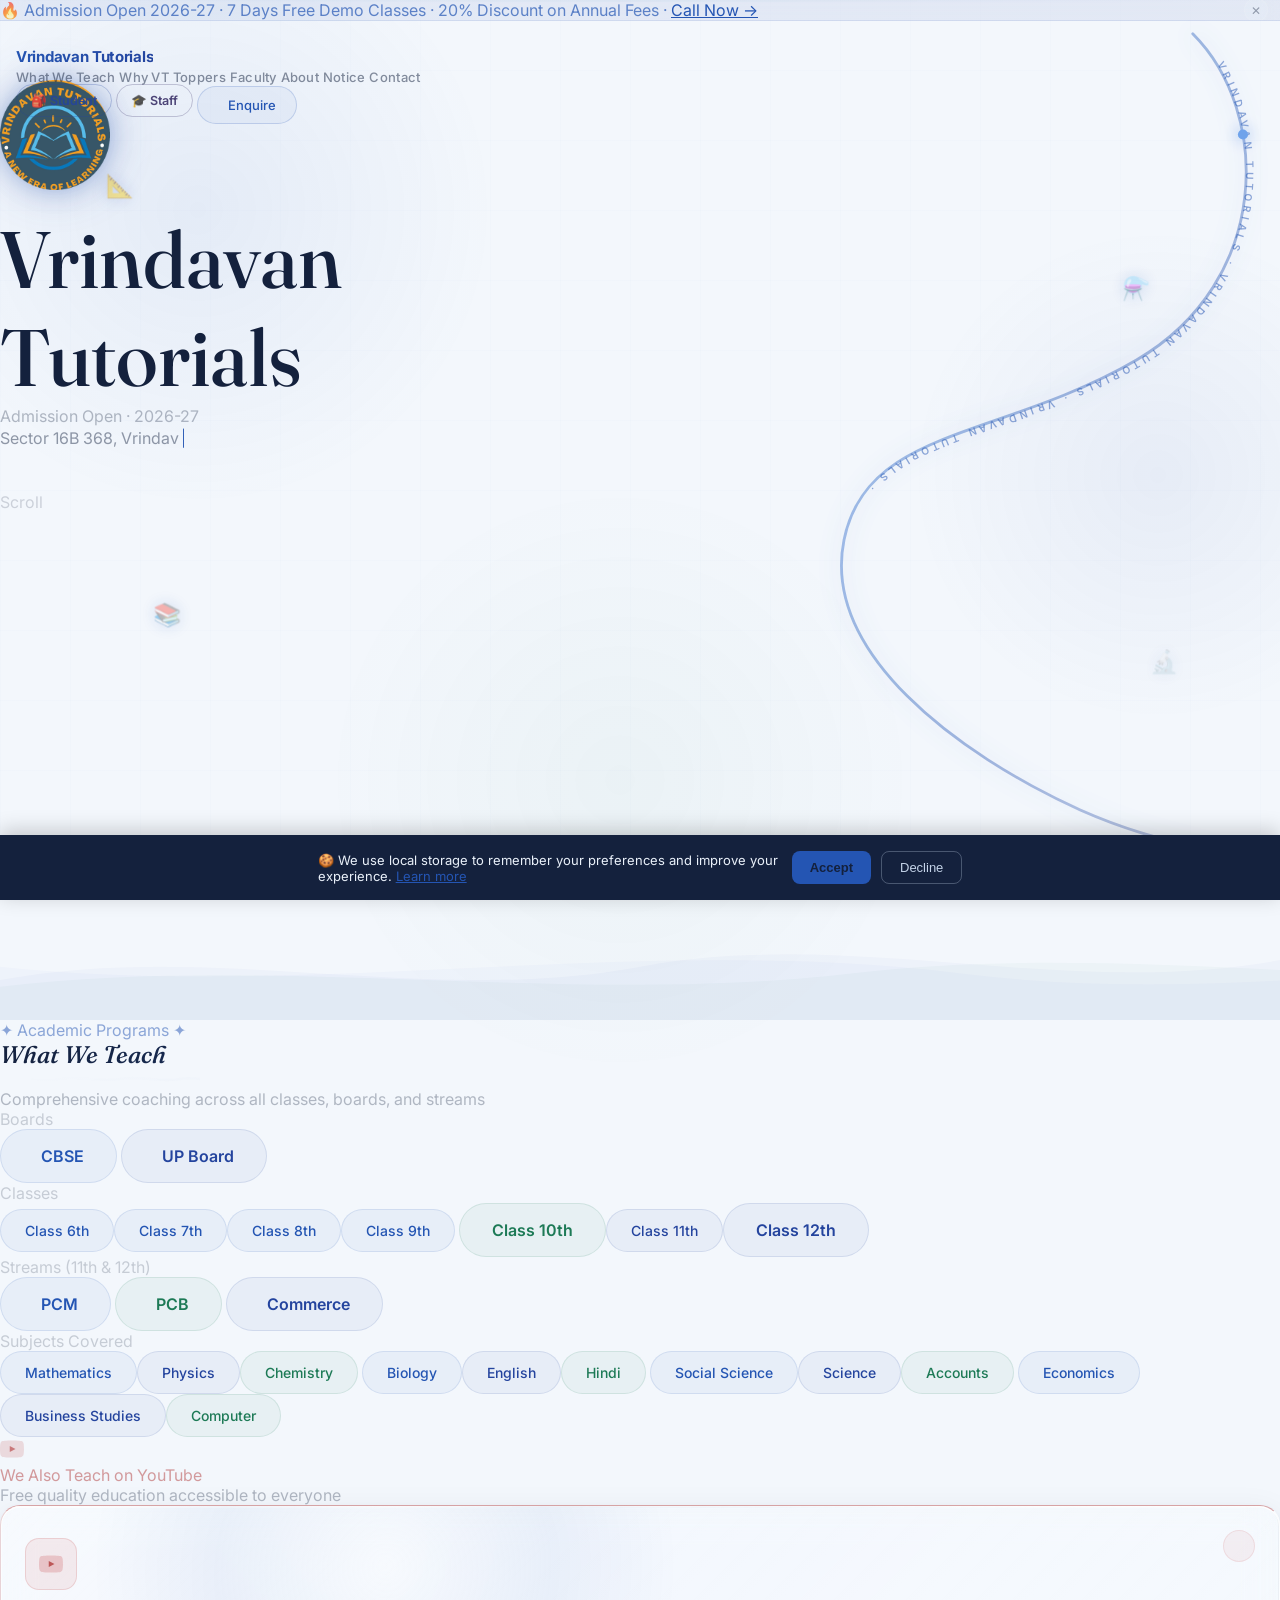
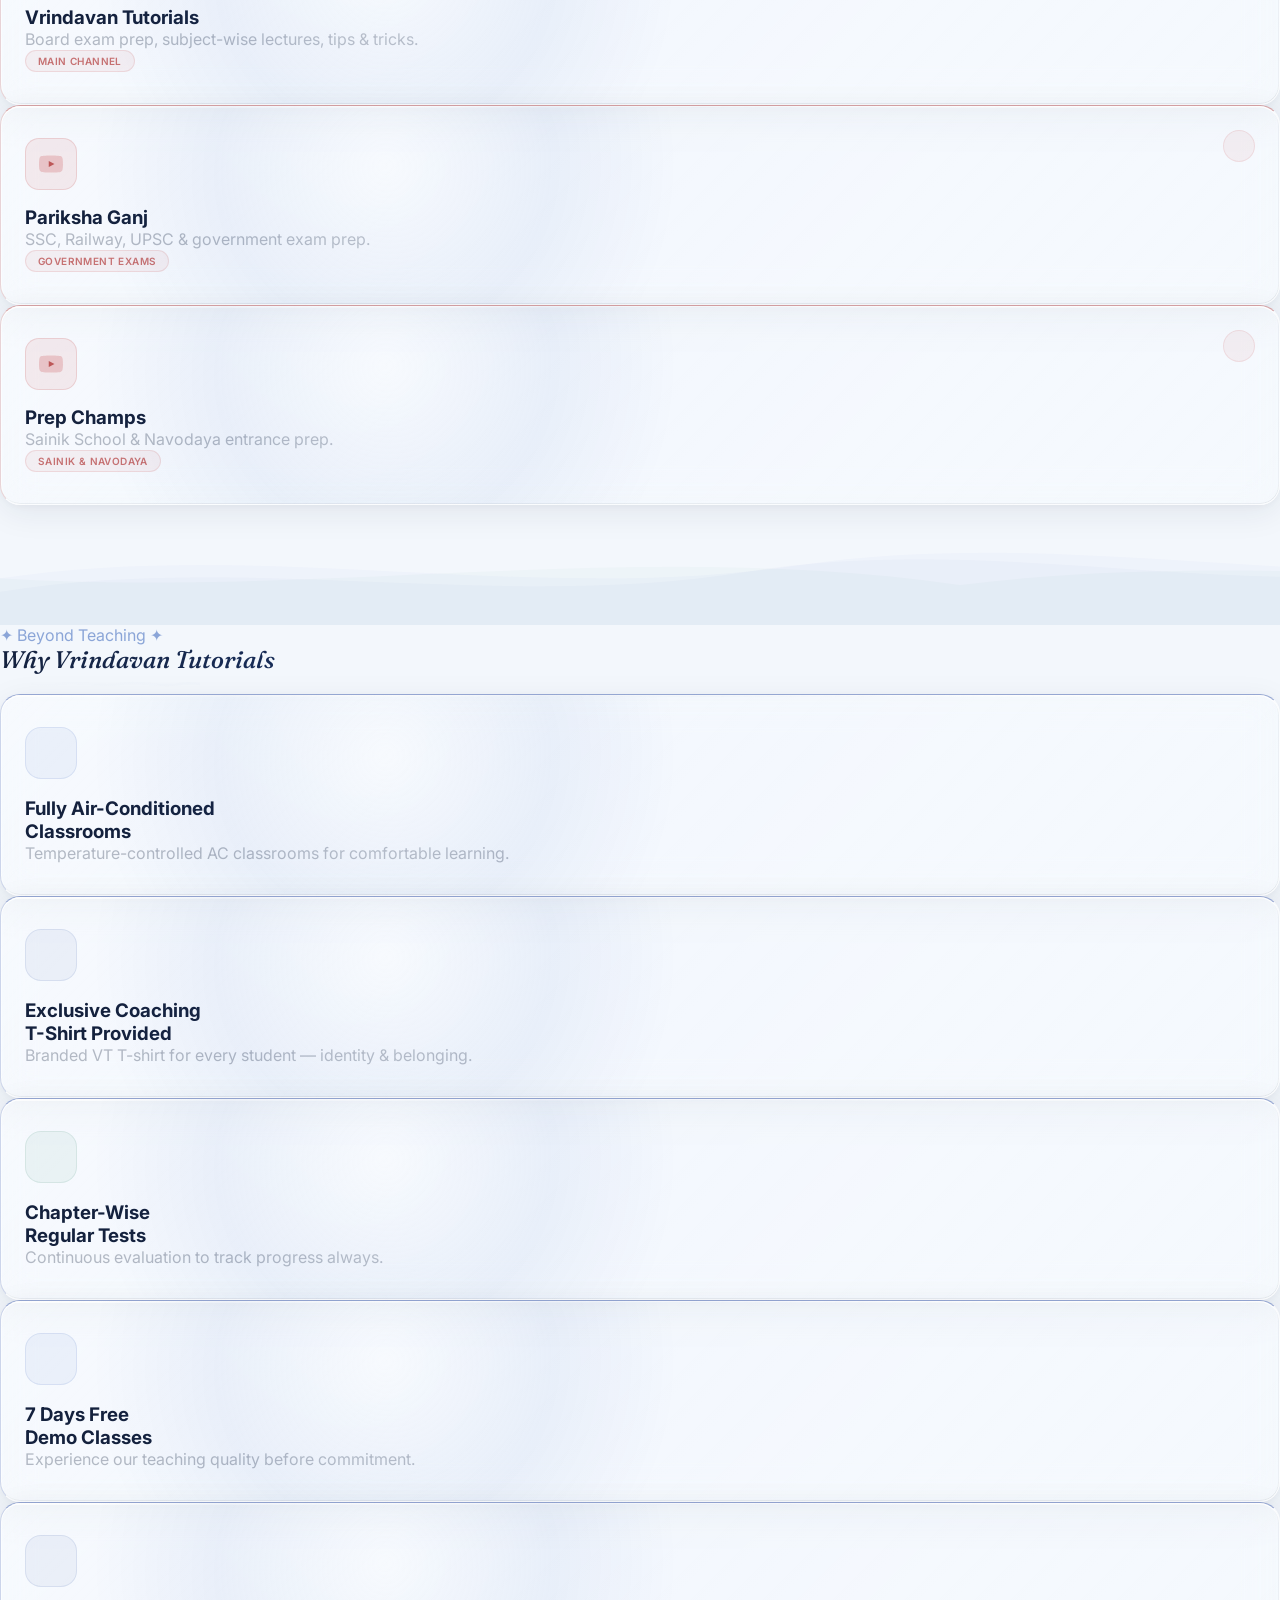
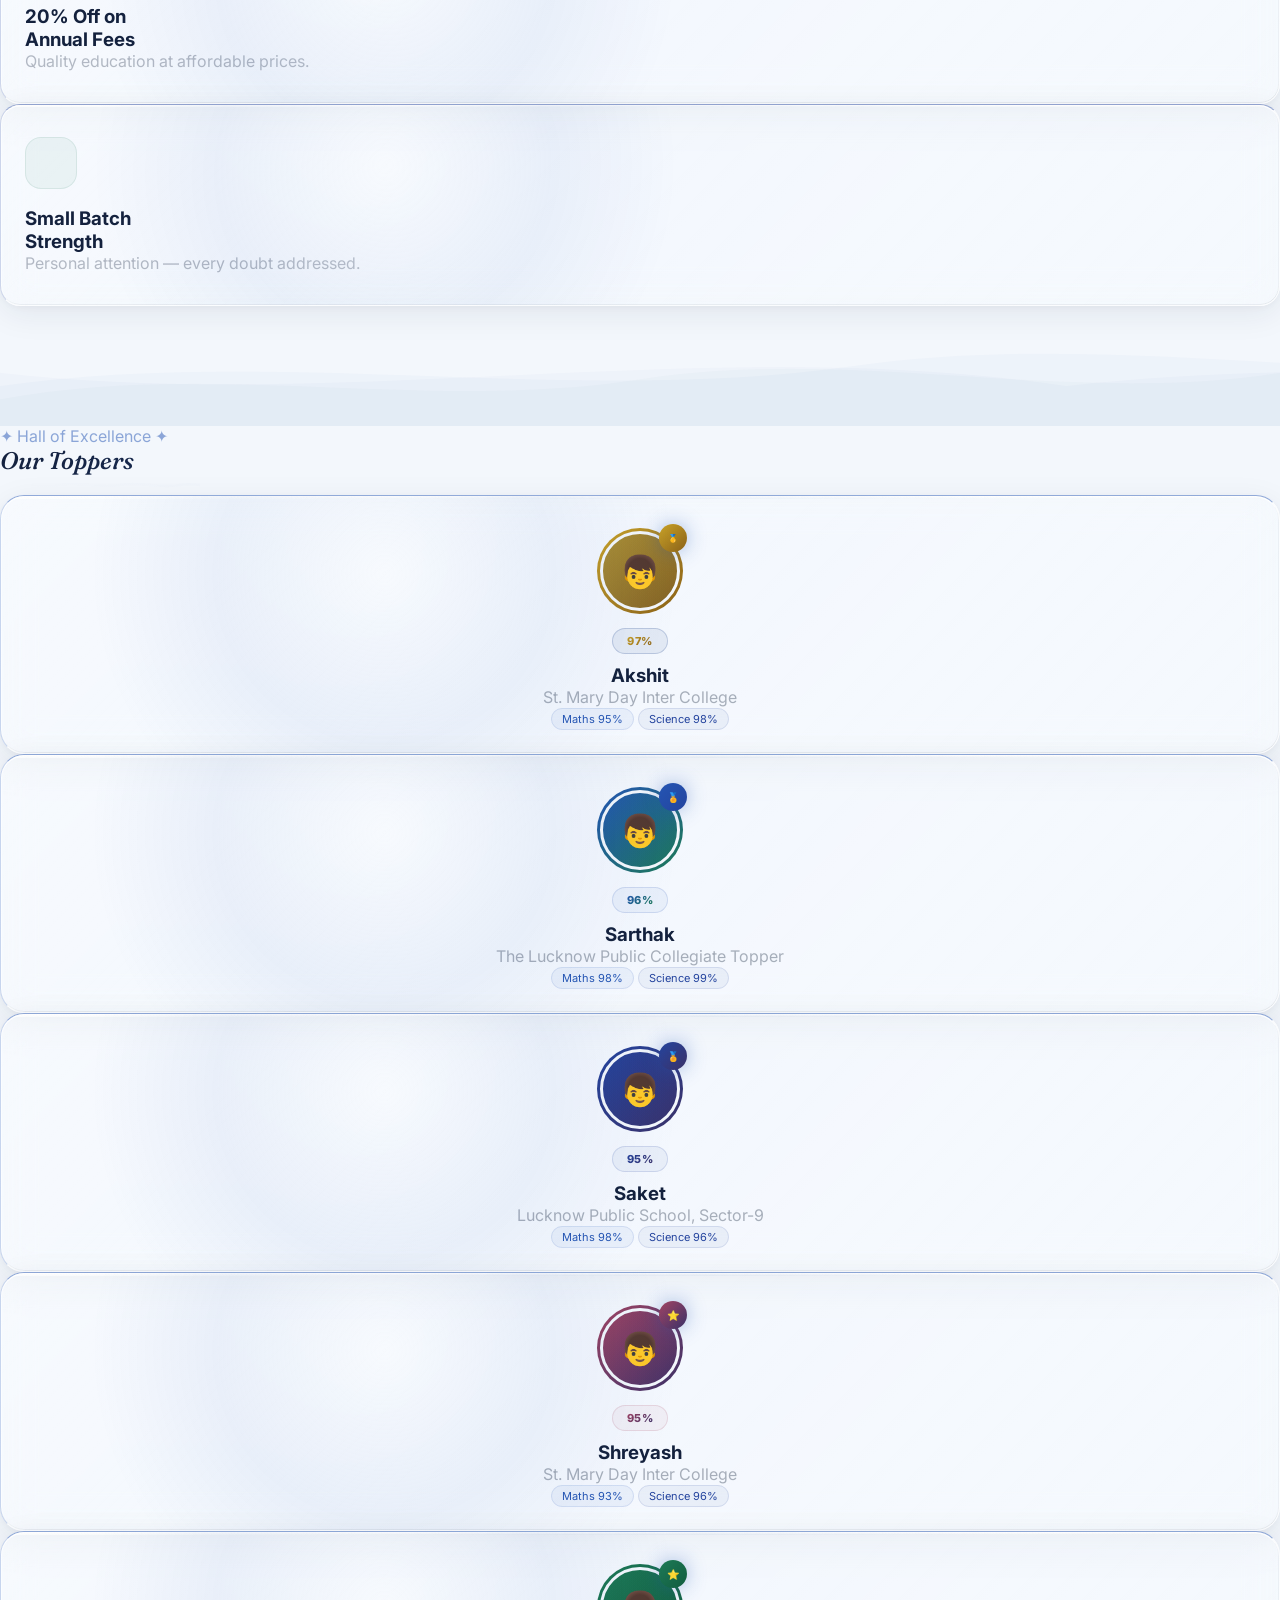
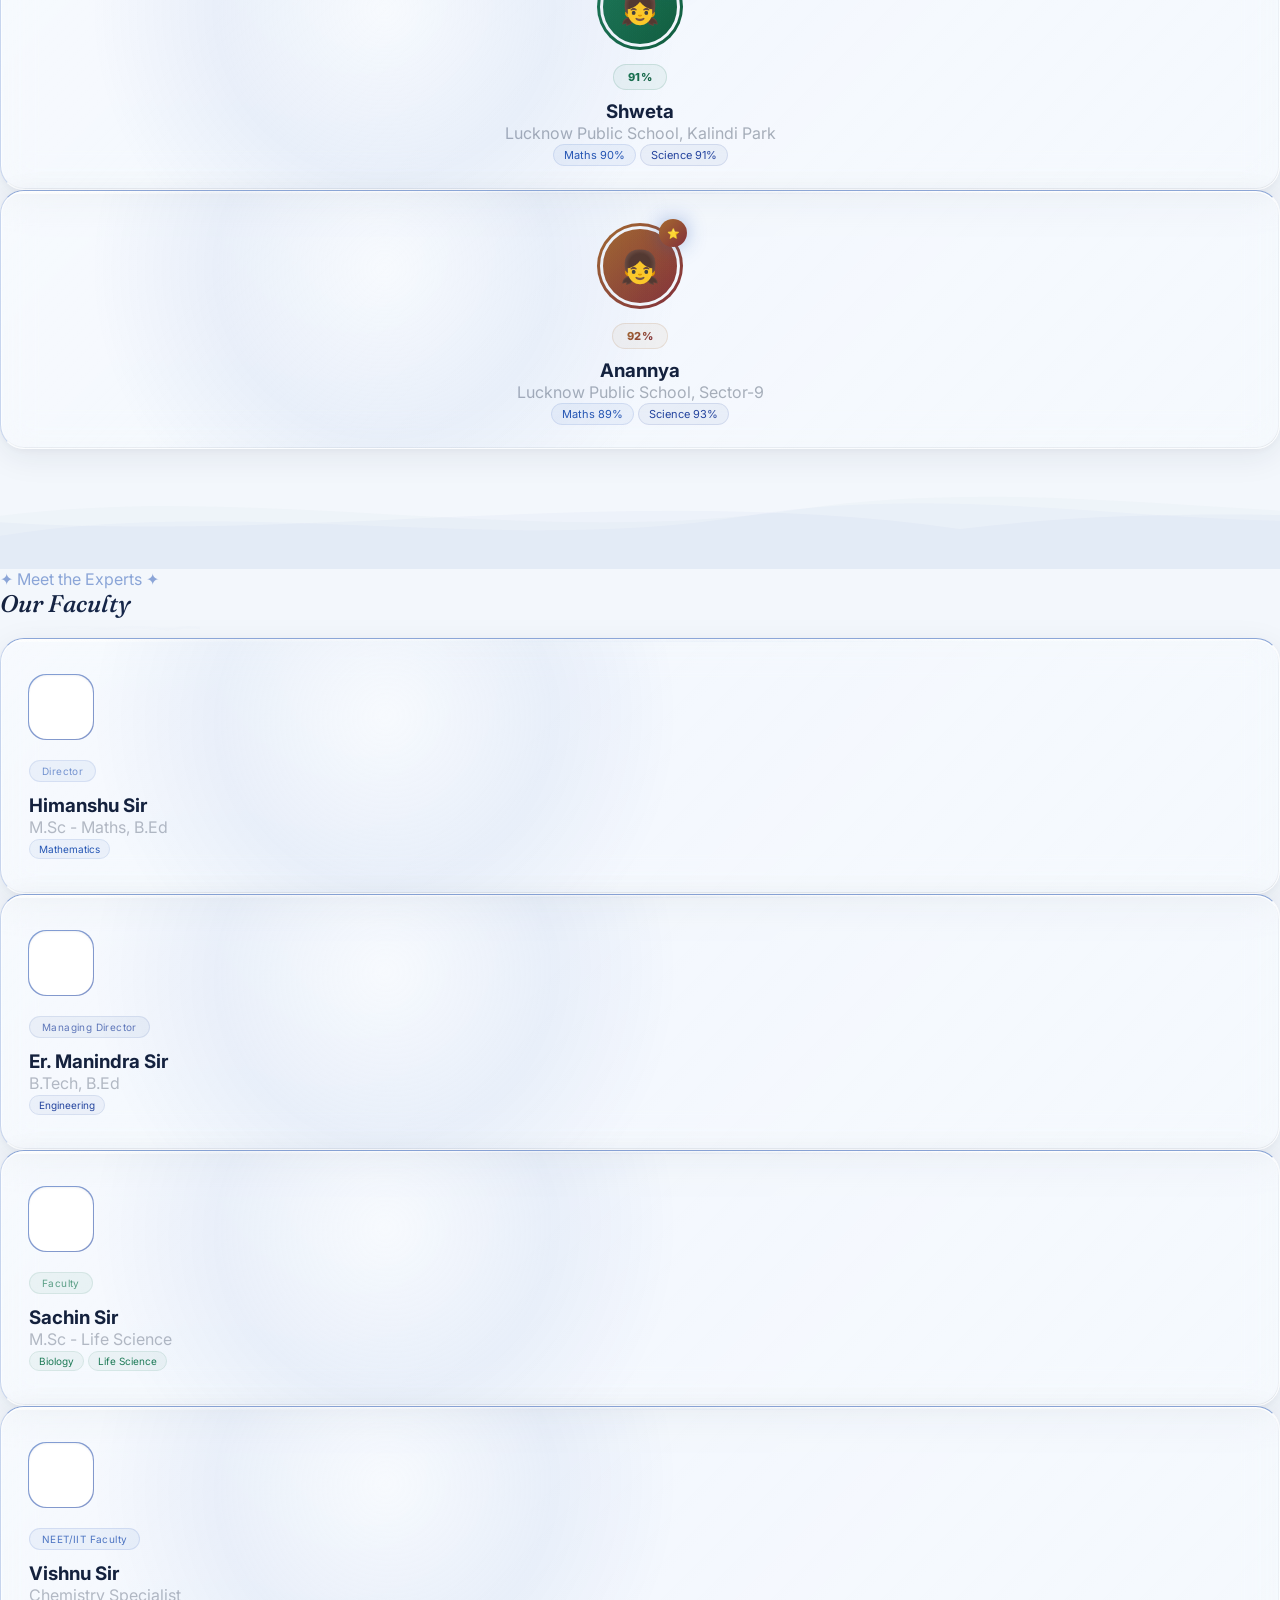
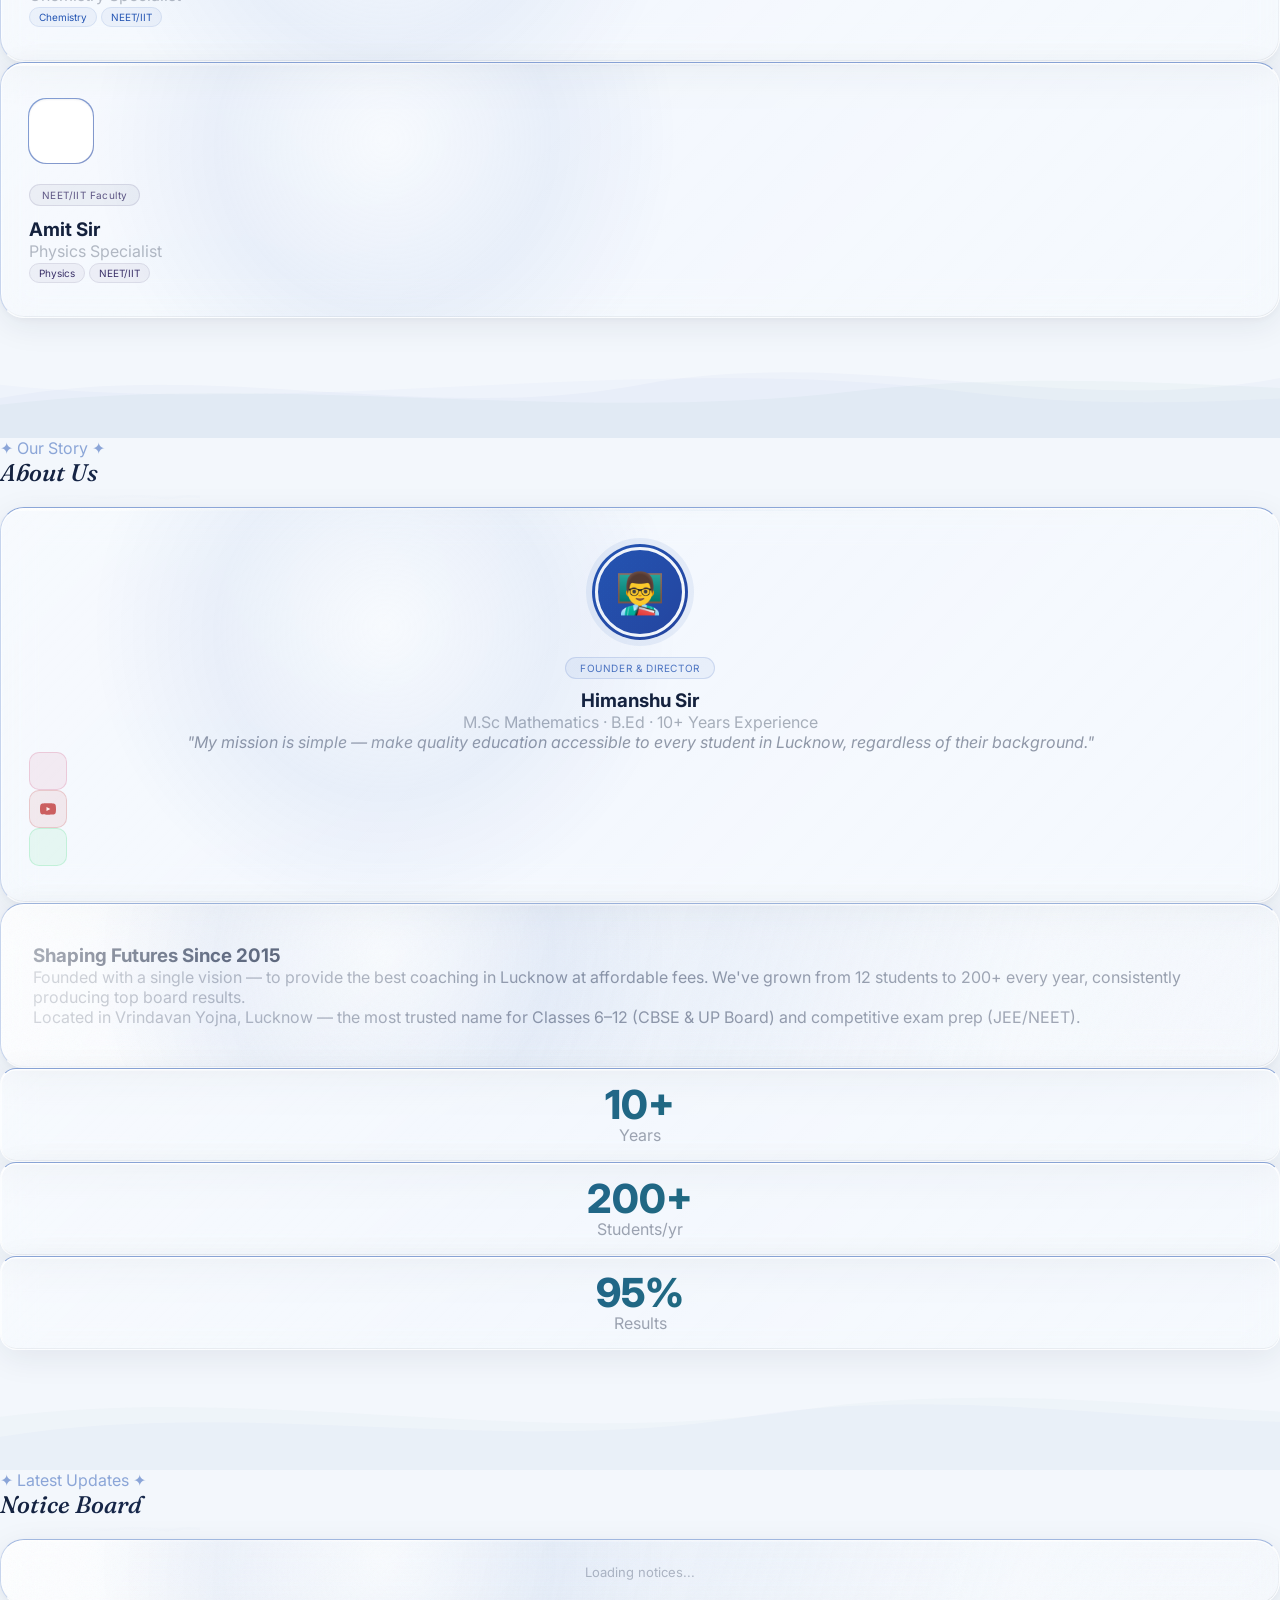
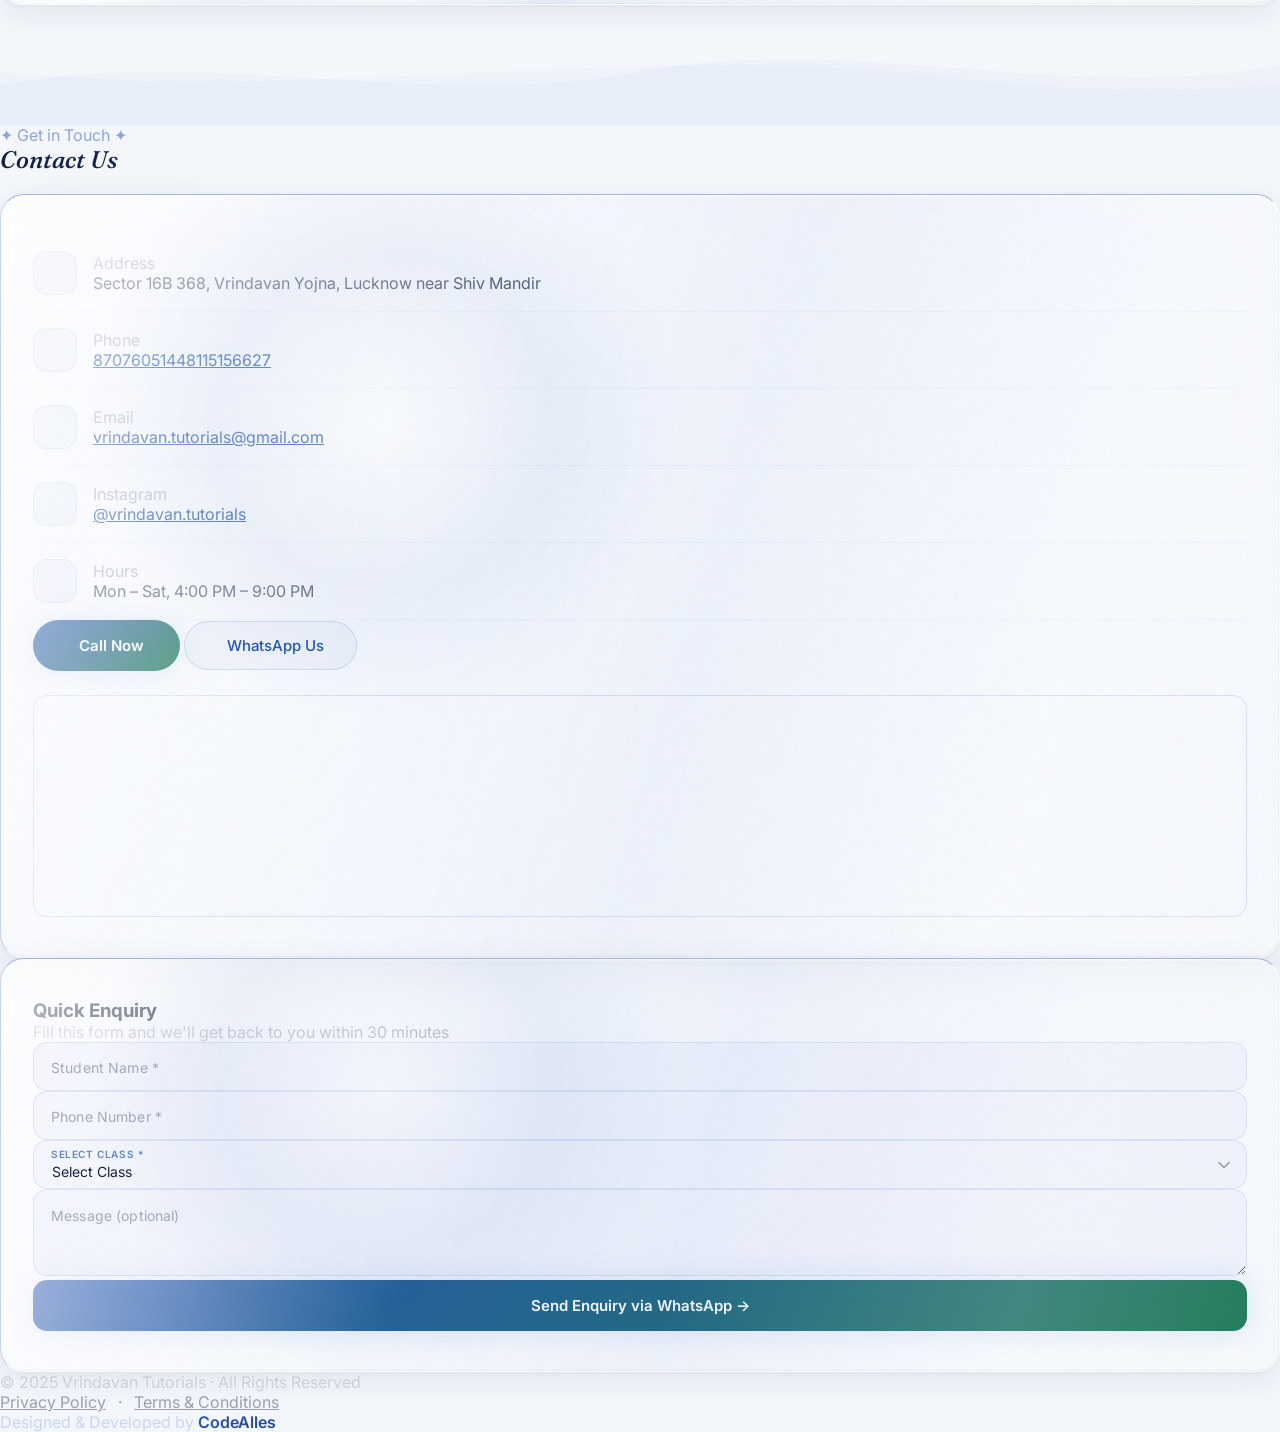
==== commit c99484e8: "Add files via upload" ====
--- a/index.html
+++ b/index.html
@@ -99,7 +99,7 @@
         </div>
         <div class="flex items-center gap-3">
             <a href="#" onclick="openStudentAuth();return false;" class="nav-login nav-login-s hidden lg:inline-flex">🎒 Student</a>
-            <a href="#" onclick="openTeacherAuth();return false;" class="nav-login nav-login-t hidden lg:inline-flex">🎓 Teacher</a>
+            <a href="#" onclick="openTeacherAuth();return false;" class="nav-login nav-login-t hidden lg:inline-flex">🎓 Staff</a>
             <a href="tel:8707605144" class="mbtn hidden sm:inline-flex" style="padding:10px 20px;font-size:13px;"><i data-lucide="phone" class="w-3.5 h-3.5 relative z-10"></i><span class="relative z-10">Enquire</span></a>
             <div class="nav-mobile-btn" onclick="document.getElementById('mobileMenu').classList.add('open')">
                 <svg xmlns="http://www.w3.org/2000/svg" width="18" height="18" viewBox="0 0 24 24" fill="none" stroke="currentColor" stroke-width="2" stroke-linecap="round" stroke-linejoin="round"><line x1="3" y1="6" x2="21" y2="6"/><line x1="3" y1="12" x2="21" y2="12"/><line x1="3" y1="18" x2="21" y2="18"/></svg>
@@ -119,7 +119,7 @@
     <a href="#notice" onclick="document.getElementById('mobileMenu').classList.remove('open')">📢 Notice</a>
     <a href="#contact" onclick="document.getElementById('mobileMenu').classList.remove('open')">Contact</a>
     <a href="tel:8707605144" style="color:var(--g);">📞 Call Now</a>
-    <a href="#" onclick="document.getElementById('mobileMenu').classList.remove('open');openTeacherAuth();return false;" style="color:rgba(59,49,104,.85);border:1px solid rgba(59,49,104,.2);padding:10px 24px;border-radius:30px;font-size:15px;">🎓 I am a Teacher</a>
+    <a href="#" onclick="document.getElementById('mobileMenu').classList.remove('open');openTeacherAuth();return false;" style="color:rgba(59,49,104,.85);border:1px solid rgba(59,49,104,.2);padding:10px 24px;border-radius:30px;font-size:15px;">🎓 Staff Login</a>
     <a href="#" onclick="document.getElementById('mobileMenu').classList.remove('open');openStudentAuth();return false;" style="color:rgba(36,68,158,.85);border:1px solid rgba(36,68,158,.2);padding:10px 24px;border-radius:30px;font-size:15px;">🎒 I am a Student</a>
     <a href="#" onclick="document.getElementById('mobileMenu').classList.remove('open');openTopperCodeModal();return false;" style="color:rgba(var(--g-rgb),.85);border:1px solid rgba(var(--g-rgb),.2);padding:10px 24px;border-radius:30px;font-size:15px;">🏆 Talk to a Topper</a>
 </div>
@@ -128,8 +128,8 @@
 <div id="teacherAuthModal" style="display:none;position:fixed;inset:0;z-index:999;background:rgba(var(--ink-rgb),.55);backdrop-filter:blur(24px);align-items:center;justify-content:center;">
     <div style="position:relative;background:rgba(255,255,255,.88);backdrop-filter:blur(20px);border:1px solid rgba(59,49,104,.18);border-radius:24px;padding:44px 36px;max-width:380px;width:90%;text-align:center;box-shadow:0 30px 80px rgba(var(--ink-deep-rgb),.35),inset 0 1px 0 rgba(255,255,255,.9);">
         <div style="width:60px;height:60px;border-radius:18px;background:rgba(59,49,104,.08);border:1px solid rgba(59,49,104,.2);display:flex;align-items:center;justify-content:center;margin:0 auto 20px;font-size:28px;">🔐</div>
-        <h2 style="font-family:'Fraunces',serif;font-size:20px;font-weight:600;color:var(--ink);margin-bottom:8px;">Teacher Access</h2>
-        <p style="font-size:13px;color:rgba(var(--ink-rgb),.5);margin-bottom:28px;">Login with your teacher account</p>
+        <h2 style="font-family:'Fraunces',serif;font-size:20px;font-weight:600;color:var(--ink);margin-bottom:8px;">Staff Access</h2>
+        <p style="font-size:13px;color:rgba(var(--ink-rgb),.5);margin-bottom:28px;">Login with your staff account</p>
         <input id="teacherEmailInput" type="email" placeholder="Email" autocomplete="username"
             style="width:100%;padding:14px 18px;border-radius:14px;border:1px solid rgba(59,49,104,.22);background:rgba(59,49,104,.045);color:var(--ink);font-family:'Inter',sans-serif;font-size:15px;outline:none;text-align:center;transition:all .3s;margin-bottom:10px;"
             onfocus="this.style.borderColor='rgba(59,49,104,.55)'" onblur="this.style.borderColor='rgba(59,49,104,.22)'">
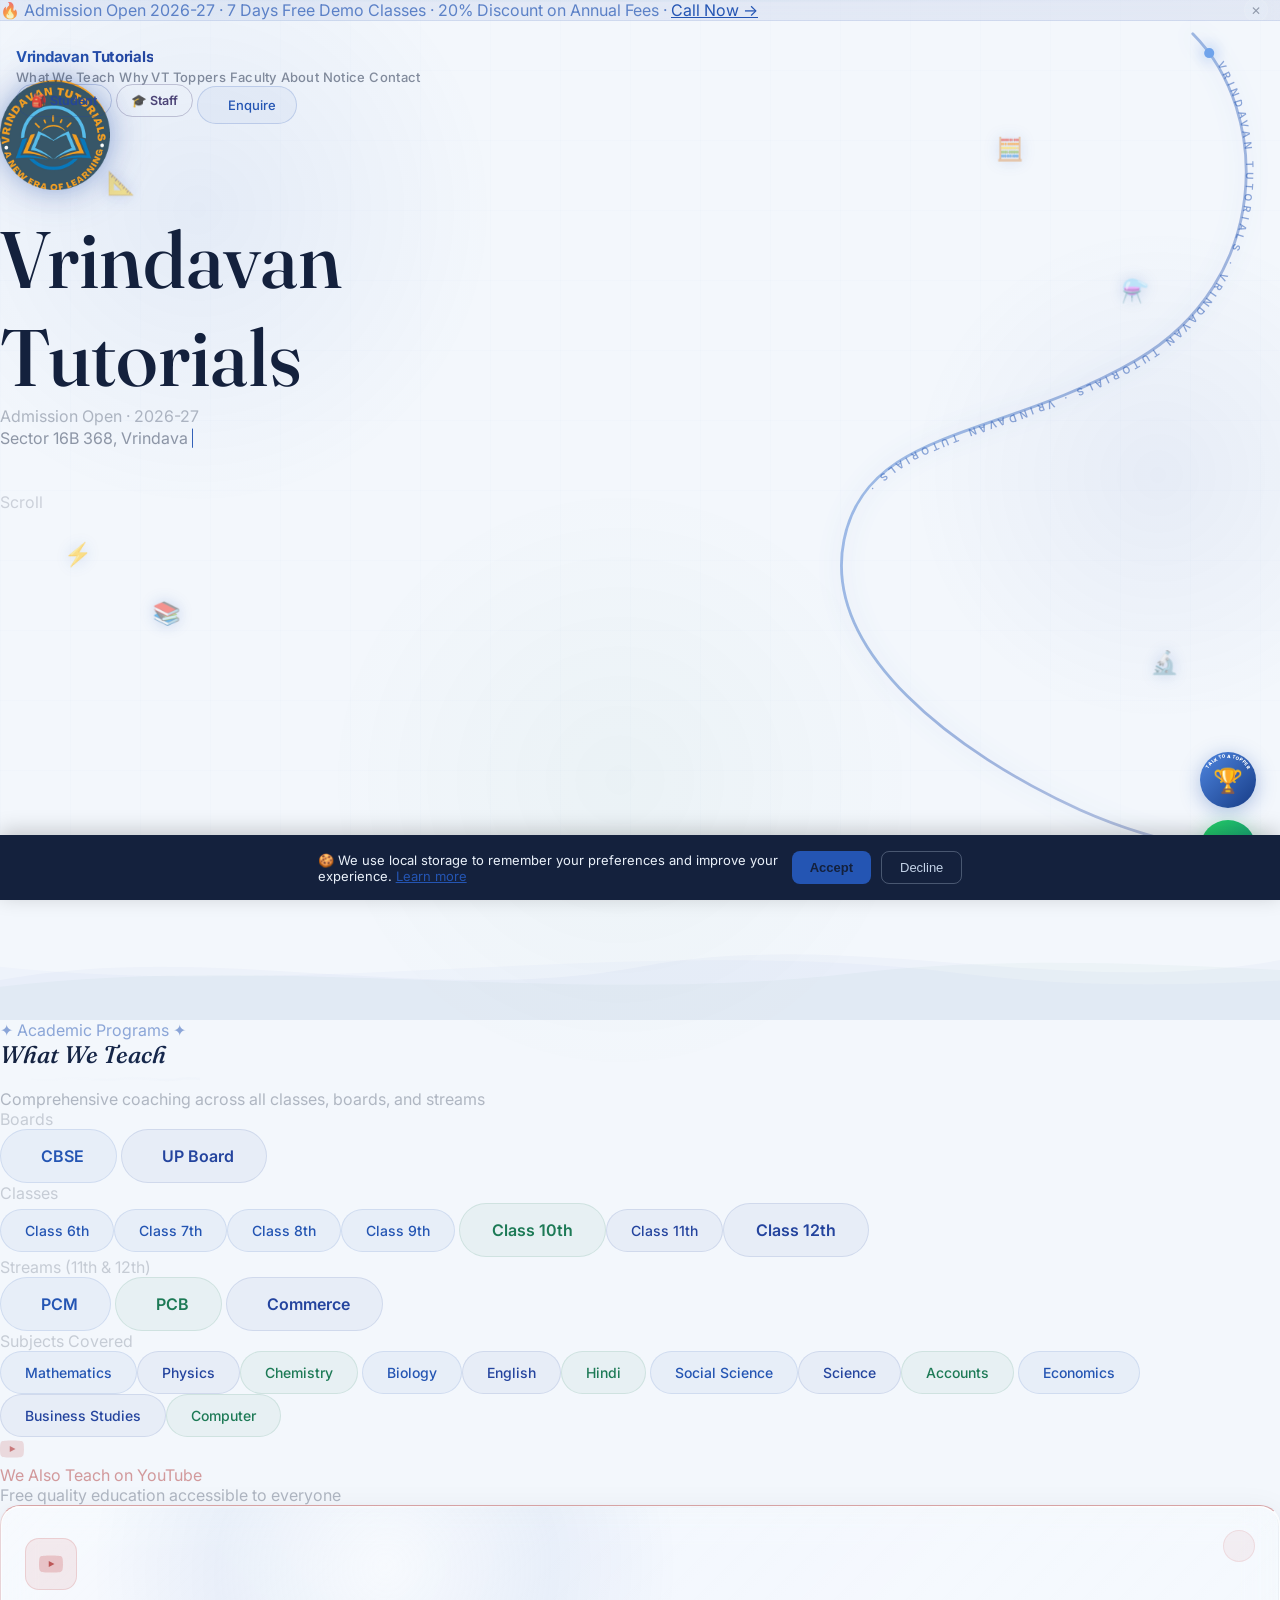
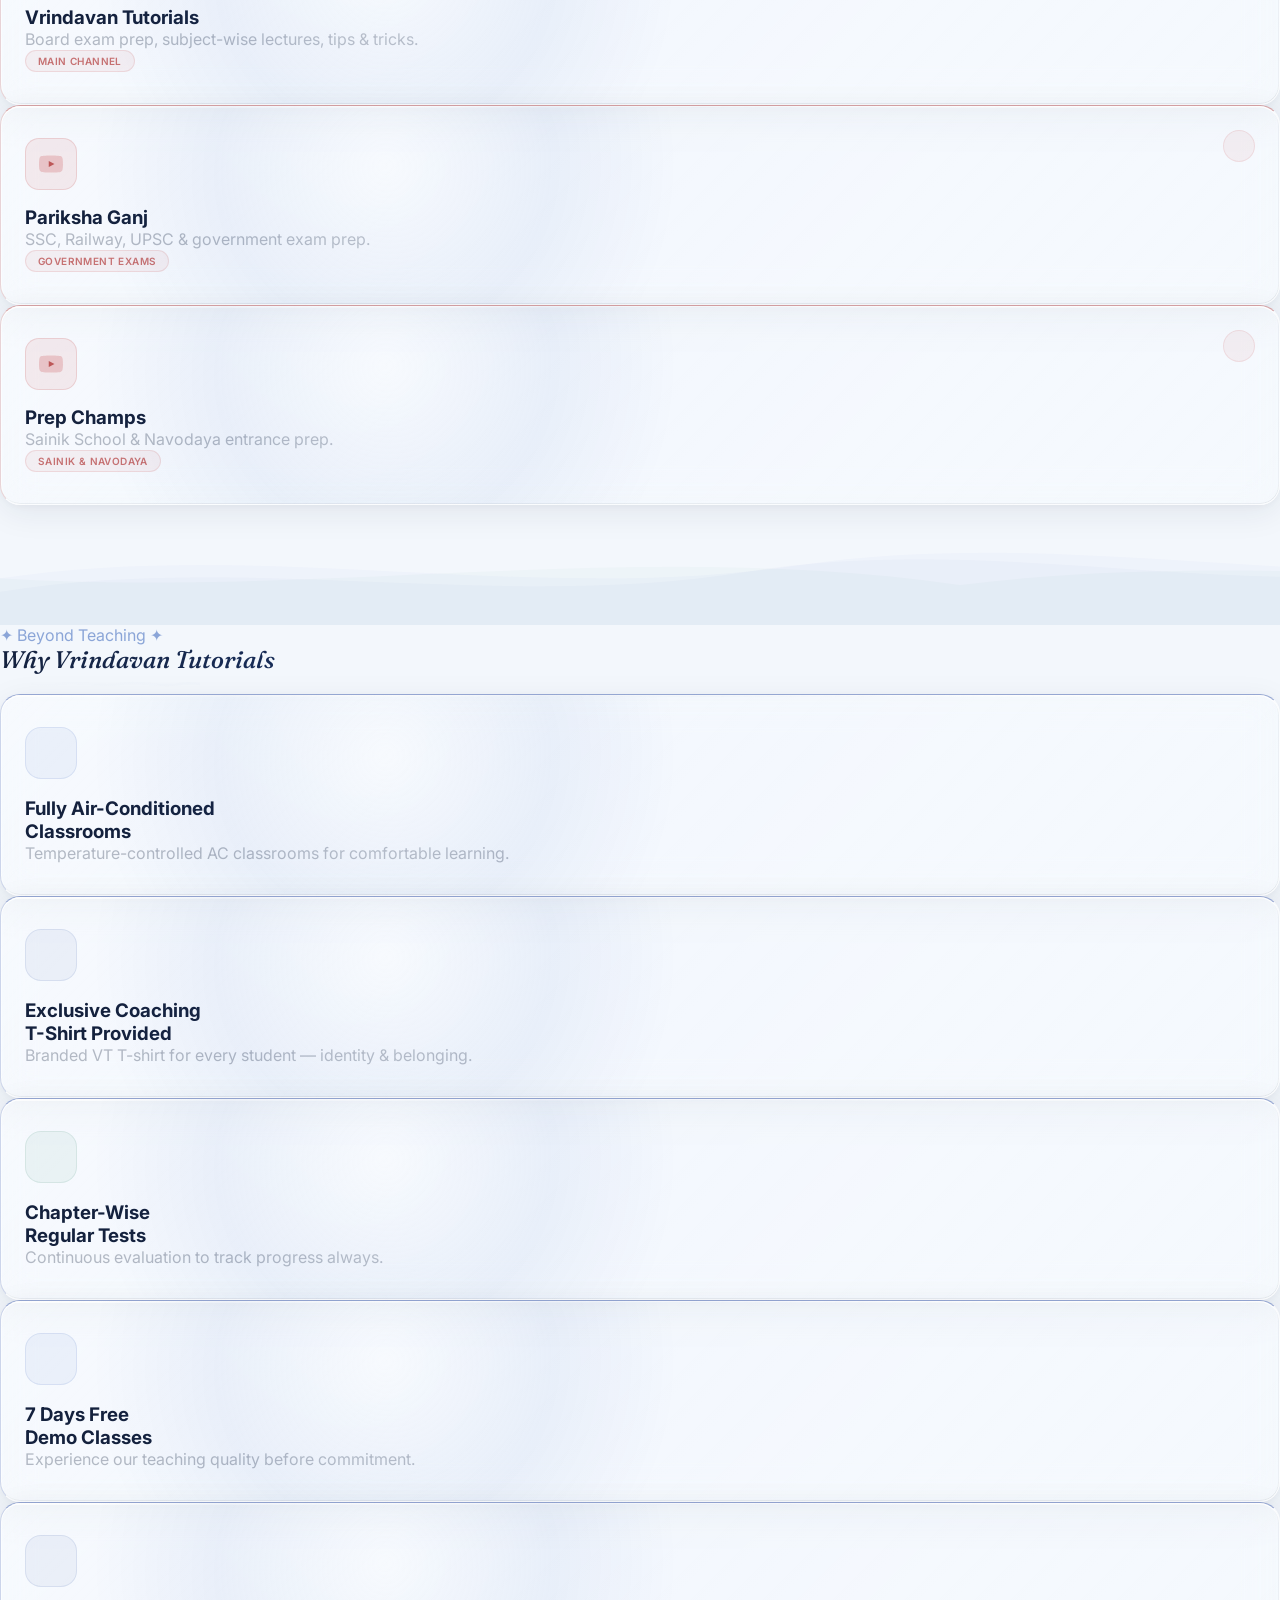
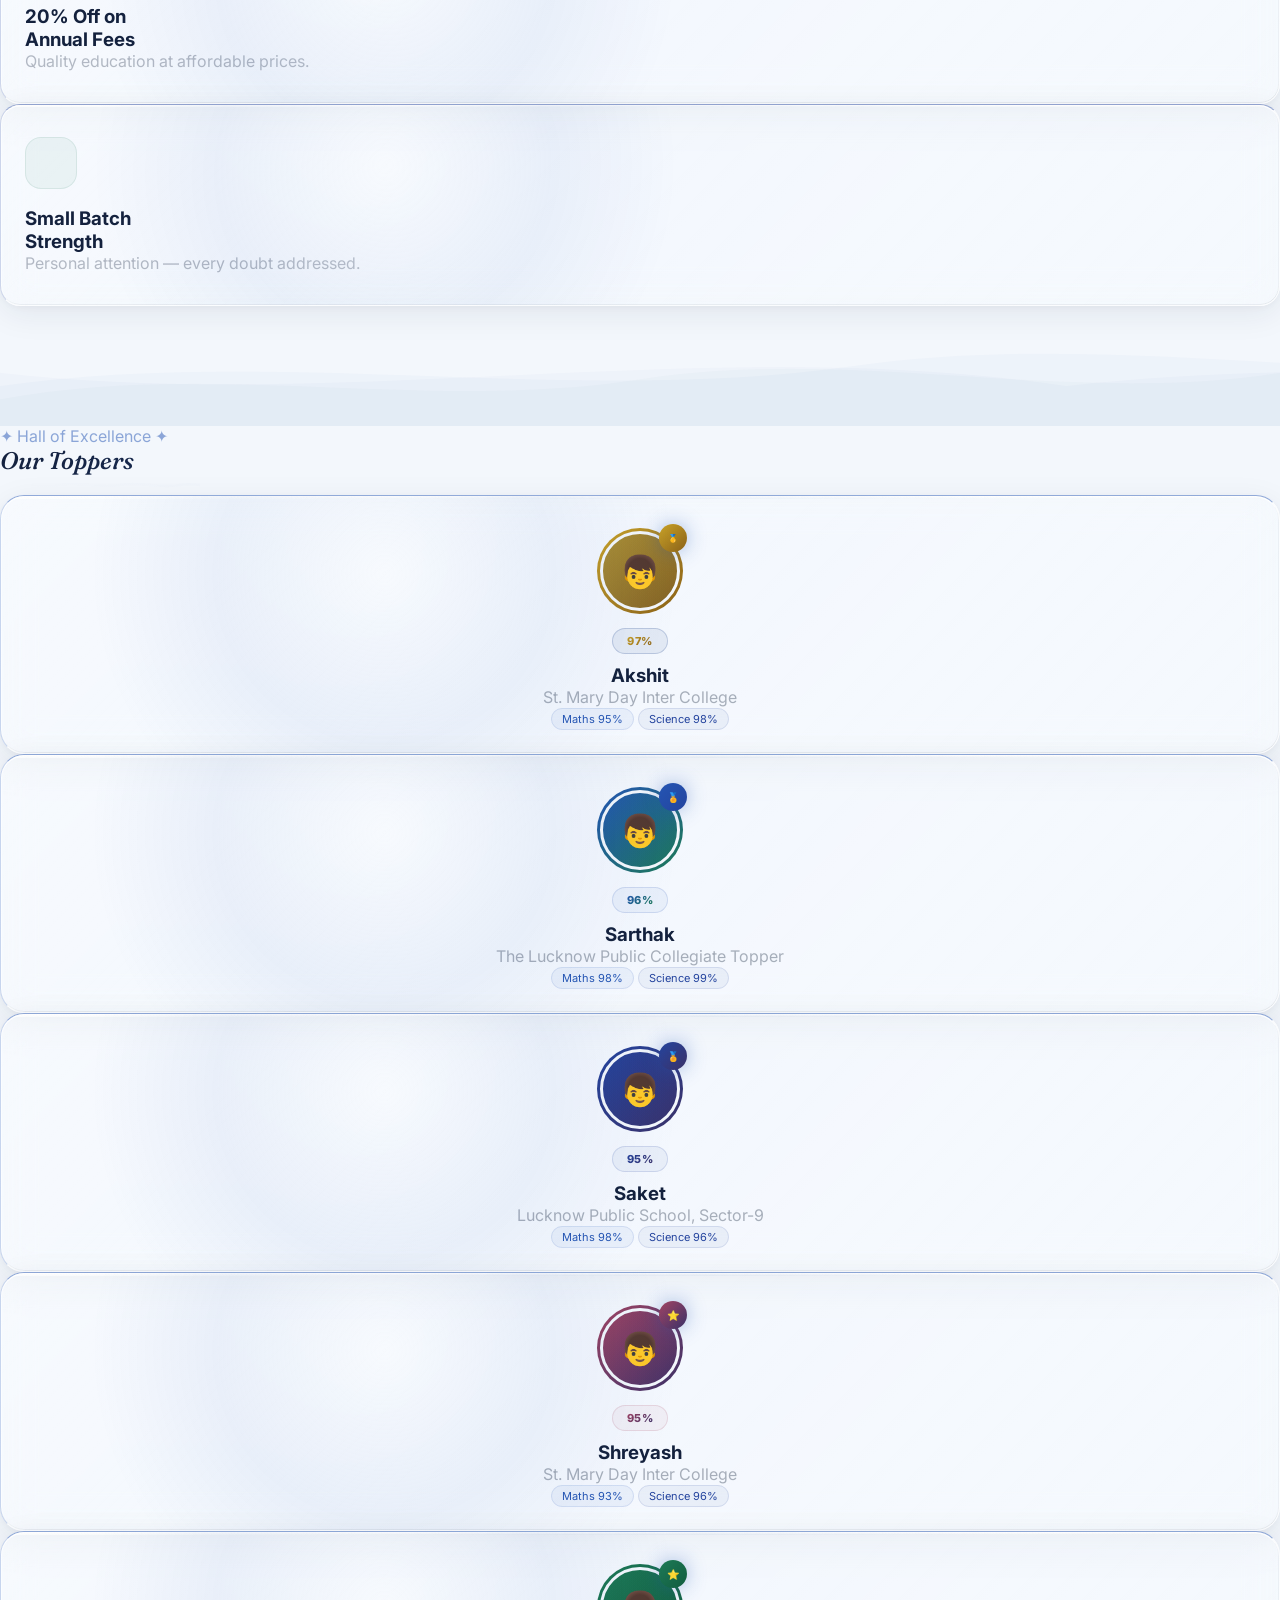
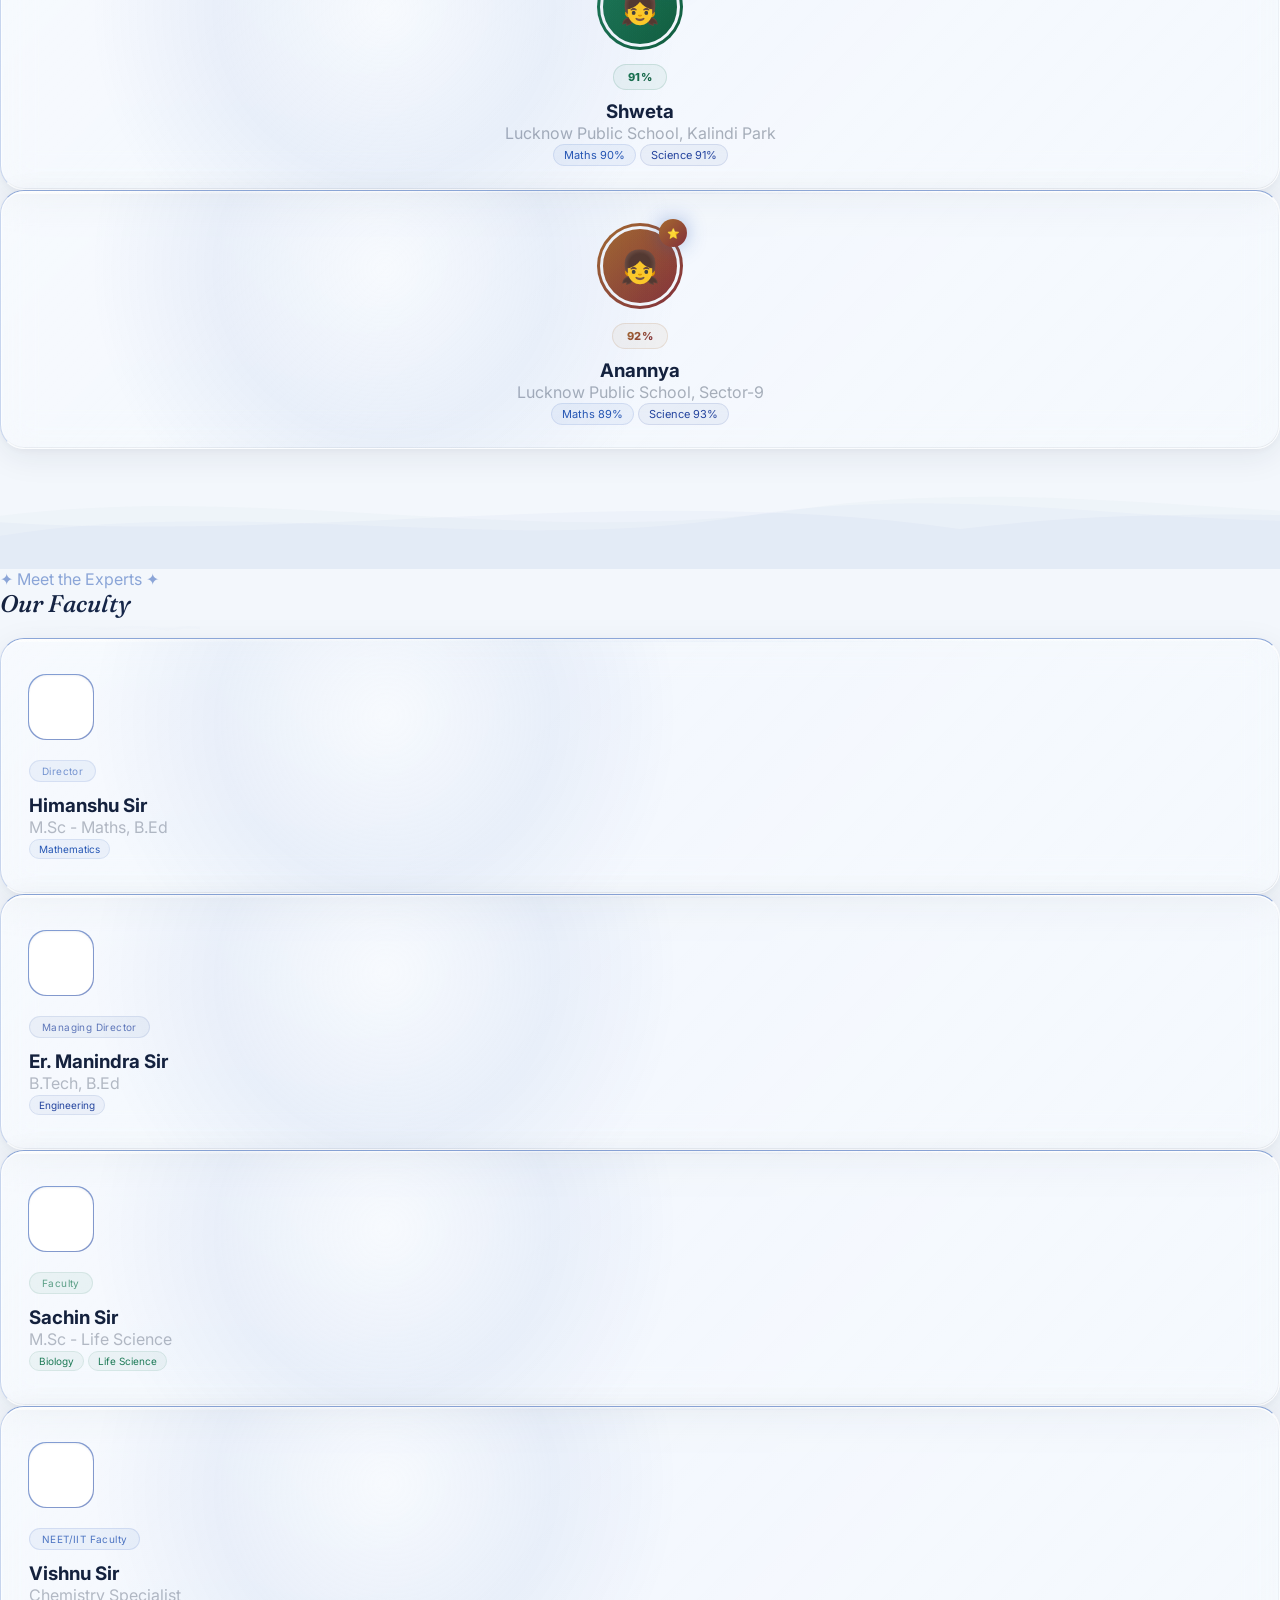
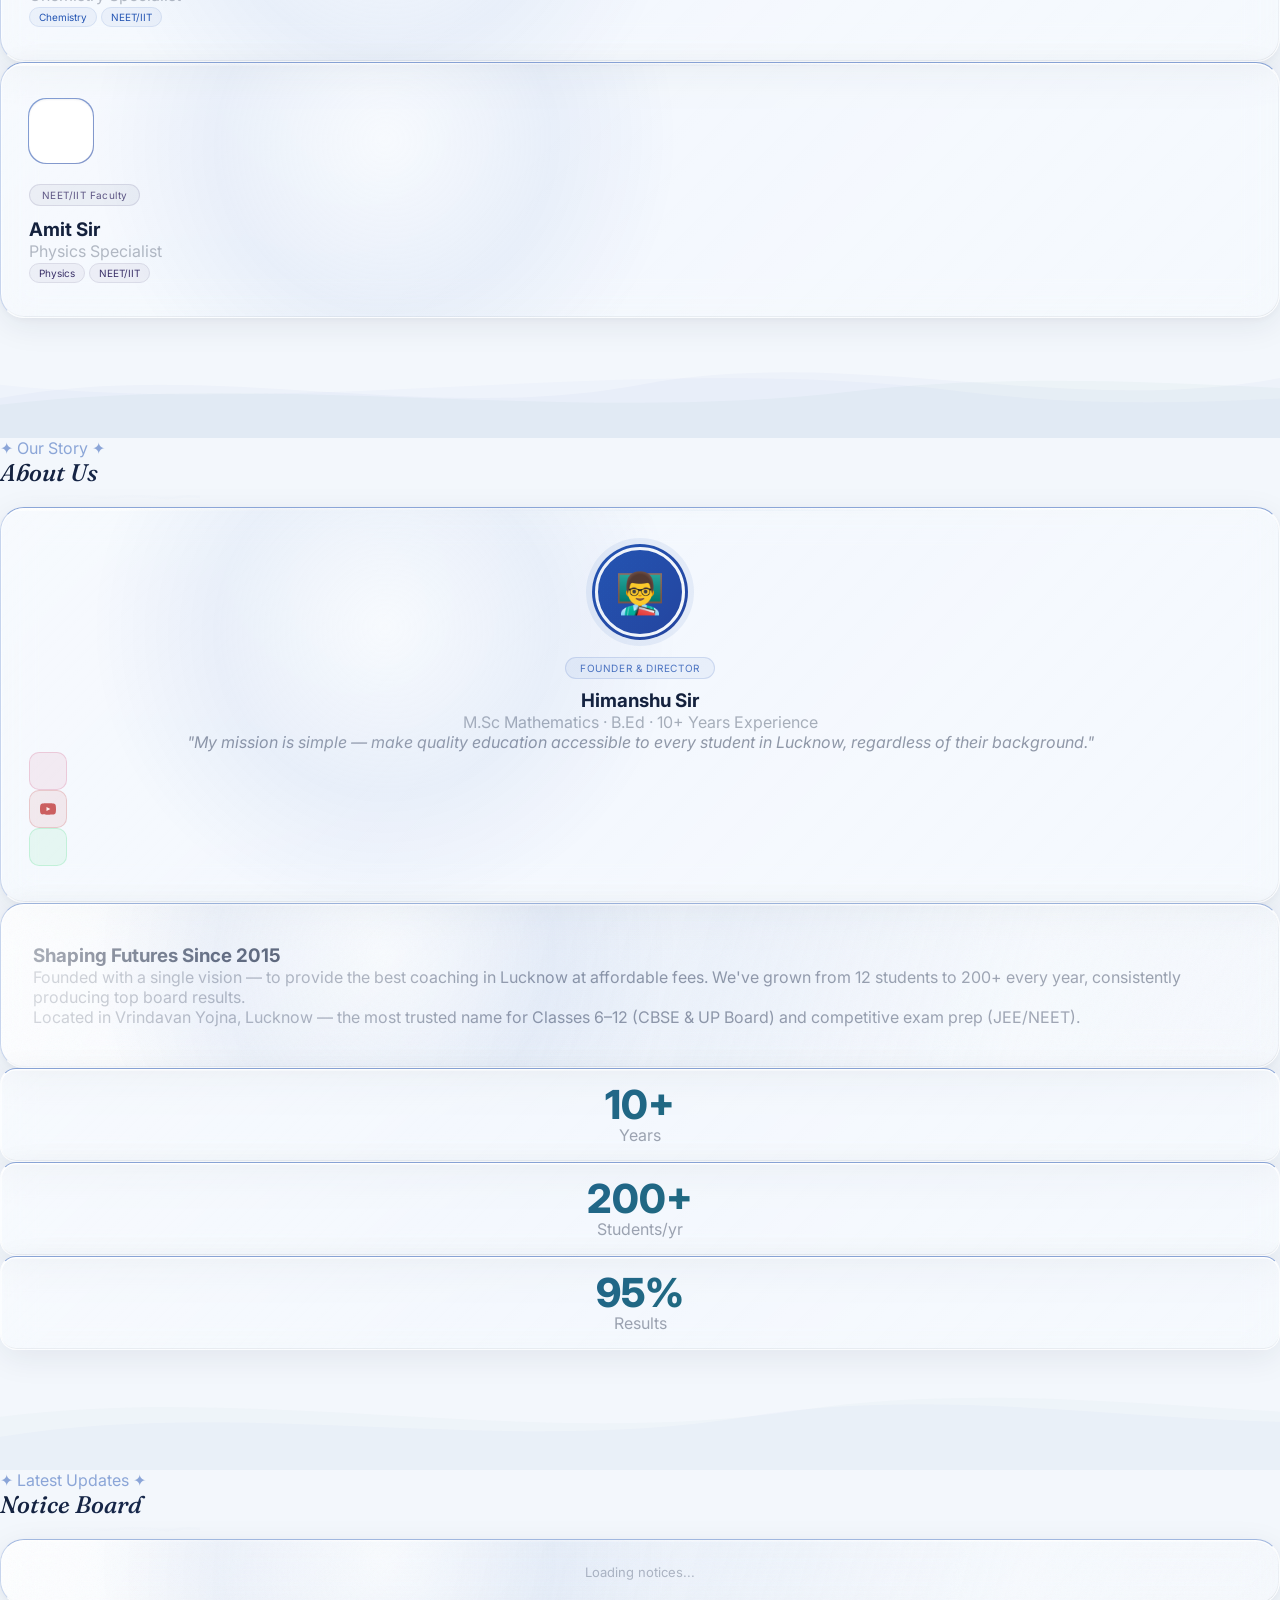
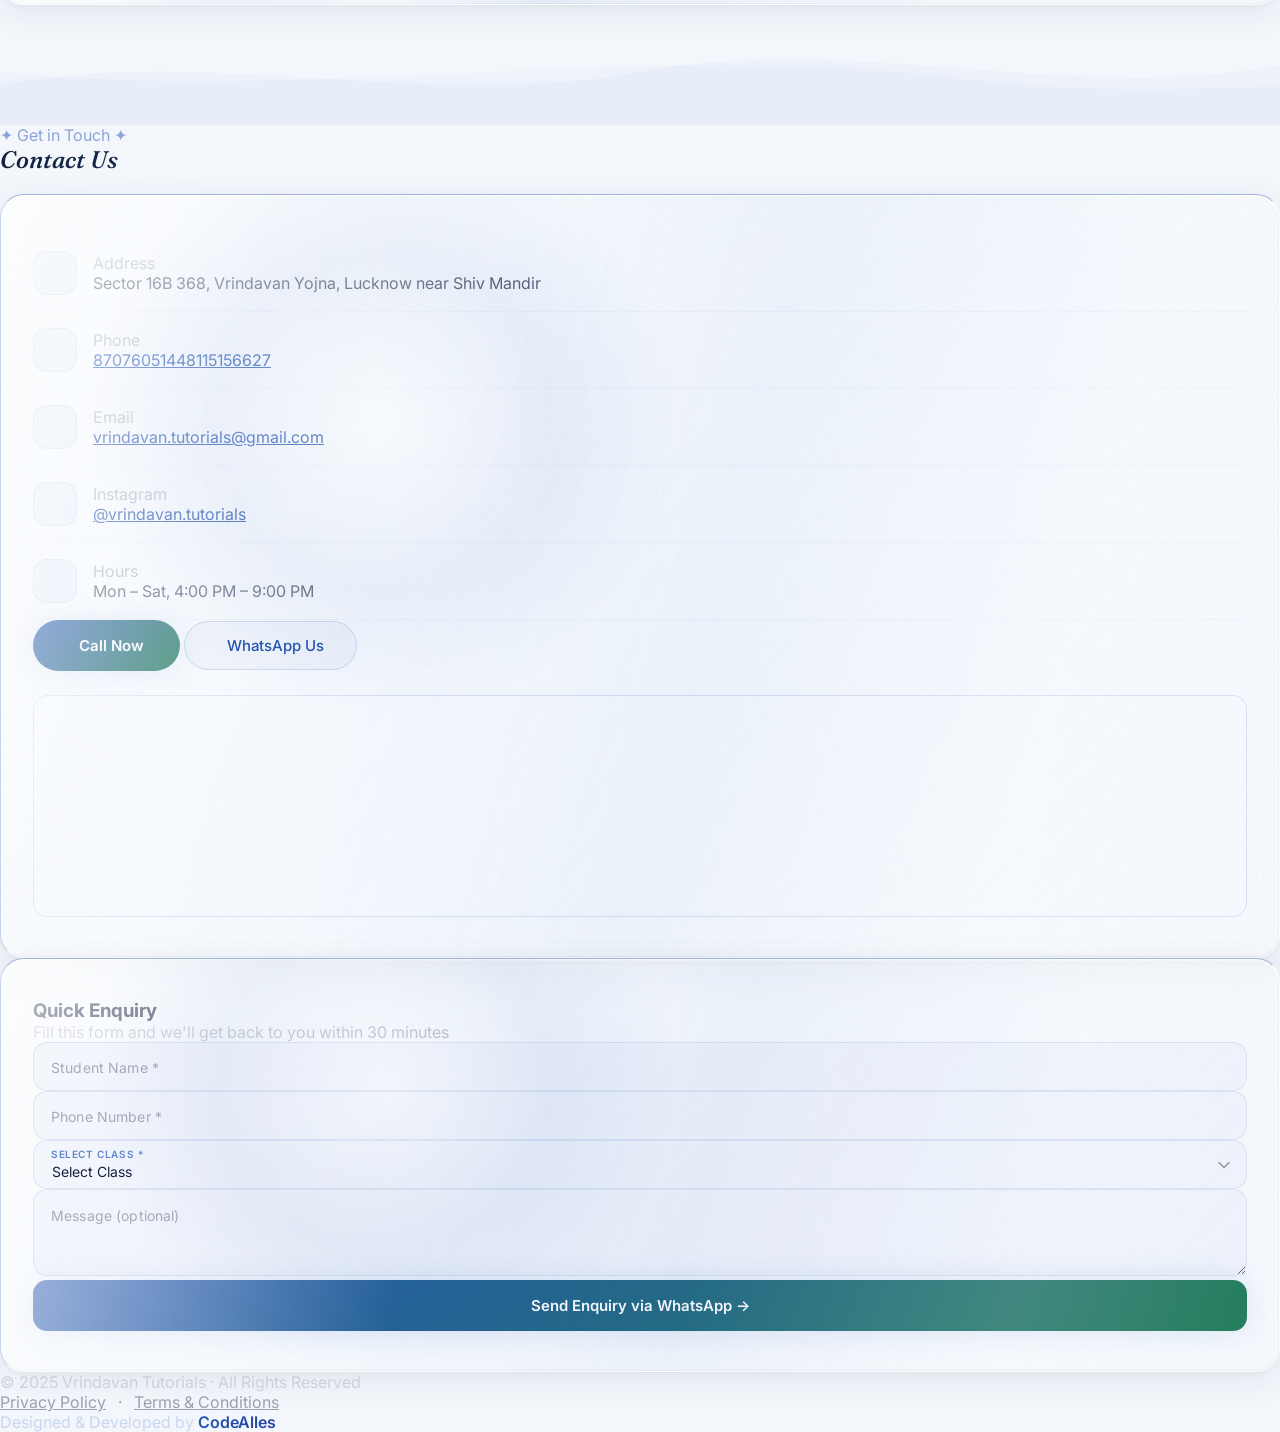
==== commit 4b84fdf8: "Add files via upload" ====
--- a/index.html
+++ b/index.html
@@ -147,6 +147,18 @@
         <button onclick="closeTeacherAuth()" style="background:none;border:none;color:rgba(var(--ink-rgb),.4);font-size:13px;cursor:pointer;font-family:'Inter',sans-serif;transition:color .3s;"
             onmouseover="this.style.color='rgba(var(--ink-rgb),.8)'"
             onmouseout="this.style.color='rgba(var(--ink-rgb),.4)'">Cancel</button>
+    </div>
+</div>
+
+<div id="setPasswordModal" style="display:none;position:fixed;inset:0;z-index:1000;background:rgba(var(--ink-rgb),.55);backdrop-filter:blur(24px);align-items:center;justify-content:center;">
+    <div style="position:relative;background:rgba(255,255,255,.88);backdrop-filter:blur(20px);border:1px solid rgba(59,49,104,.18);border-radius:24px;padding:44px 36px;max-width:380px;width:90%;text-align:center;box-shadow:0 30px 80px rgba(var(--ink-deep-rgb),.35),inset 0 1px 0 rgba(255,255,255,.9);">
+        <div style="width:60px;height:60px;border-radius:18px;background:rgba(59,49,104,.08);border:1px solid rgba(59,49,104,.2);display:flex;align-items:center;justify-content:center;margin:0 auto 20px;font-size:28px;">🔑</div>
+        <h2 style="font-family:'Fraunces',serif;font-size:20px;font-weight:600;color:var(--ink);margin-bottom:8px;">Set your password</h2>
+        <p style="font-size:13px;color:rgba(var(--ink-rgb),.5);margin-bottom:28px;">Ek baar password banao, phir hamesha email + password se login karo.</p>
+        <input id="spwPass" type="password" placeholder="New password (min 8 characters)" autocomplete="new-password" style="width:100%;padding:14px 18px;border-radius:14px;border:1px solid rgba(59,49,104,.22);background:rgba(59,49,104,.045);color:var(--ink);font-family:'Inter',sans-serif;font-size:15px;outline:none;text-align:center;transition:all .3s;margin-bottom:10px;">
+        <input id="spwPass2" type="password" placeholder="Confirm password" autocomplete="new-password" style="width:100%;padding:14px 18px;border-radius:14px;border:1px solid rgba(59,49,104,.22);background:rgba(59,49,104,.045);color:var(--ink);font-family:'Inter',sans-serif;font-size:15px;outline:none;text-align:center;transition:all .3s;margin-bottom:10px;" onkeydown="if(event.key==='Enter')vtSetPassword()">
+        <p id="spwError" style="font-size:12px;color:rgba(178,59,59,.85);min-height:18px;margin-bottom:16px;"></p>
+        <button id="spwBtn" onclick="vtSetPassword()" style="width:100%;padding:14px;border:none;border-radius:14px;background:linear-gradient(135deg,rgba(59,49,104,.92),rgba(41,34,74,.96));color:#F5EFE0;font-family:'Inter',sans-serif;font-size:15px;font-weight:700;cursor:pointer;transition:all .3s;margin-bottom:12px;">Set password</button>
     </div>
 </div>
 
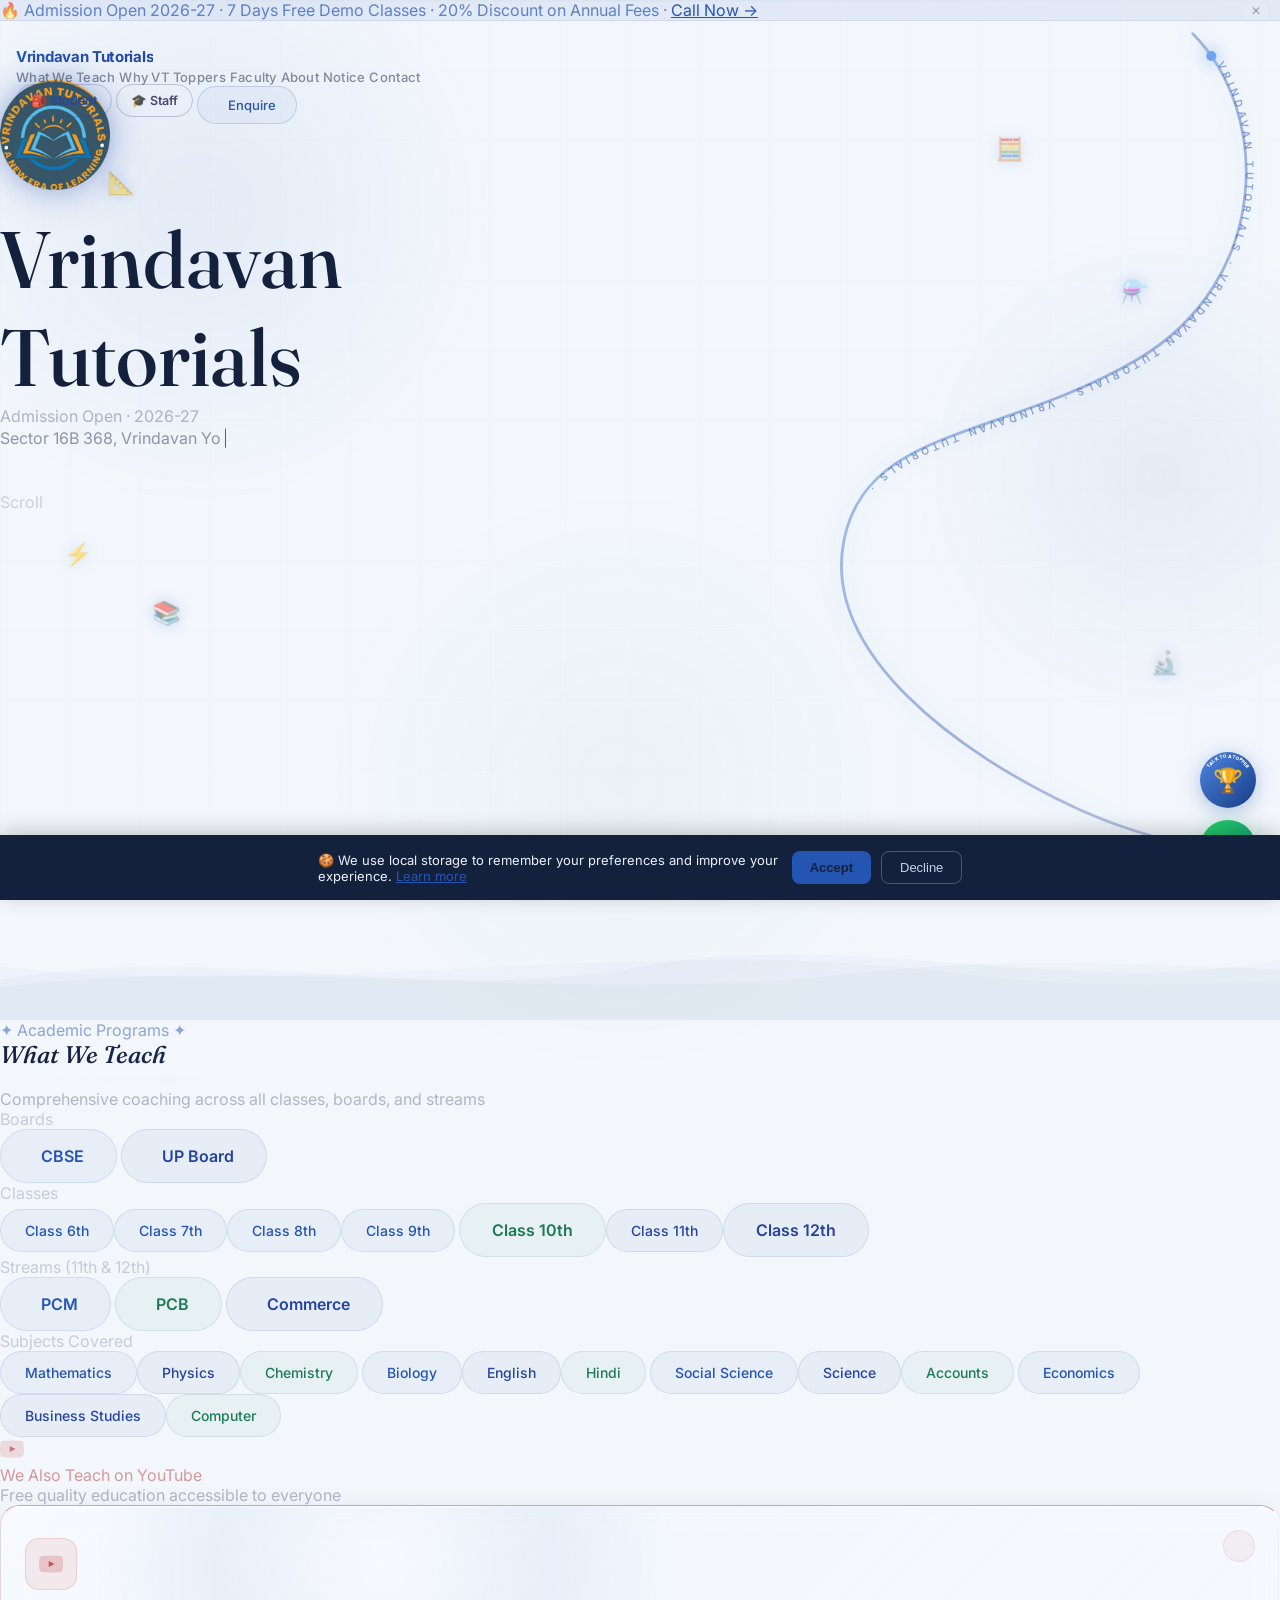
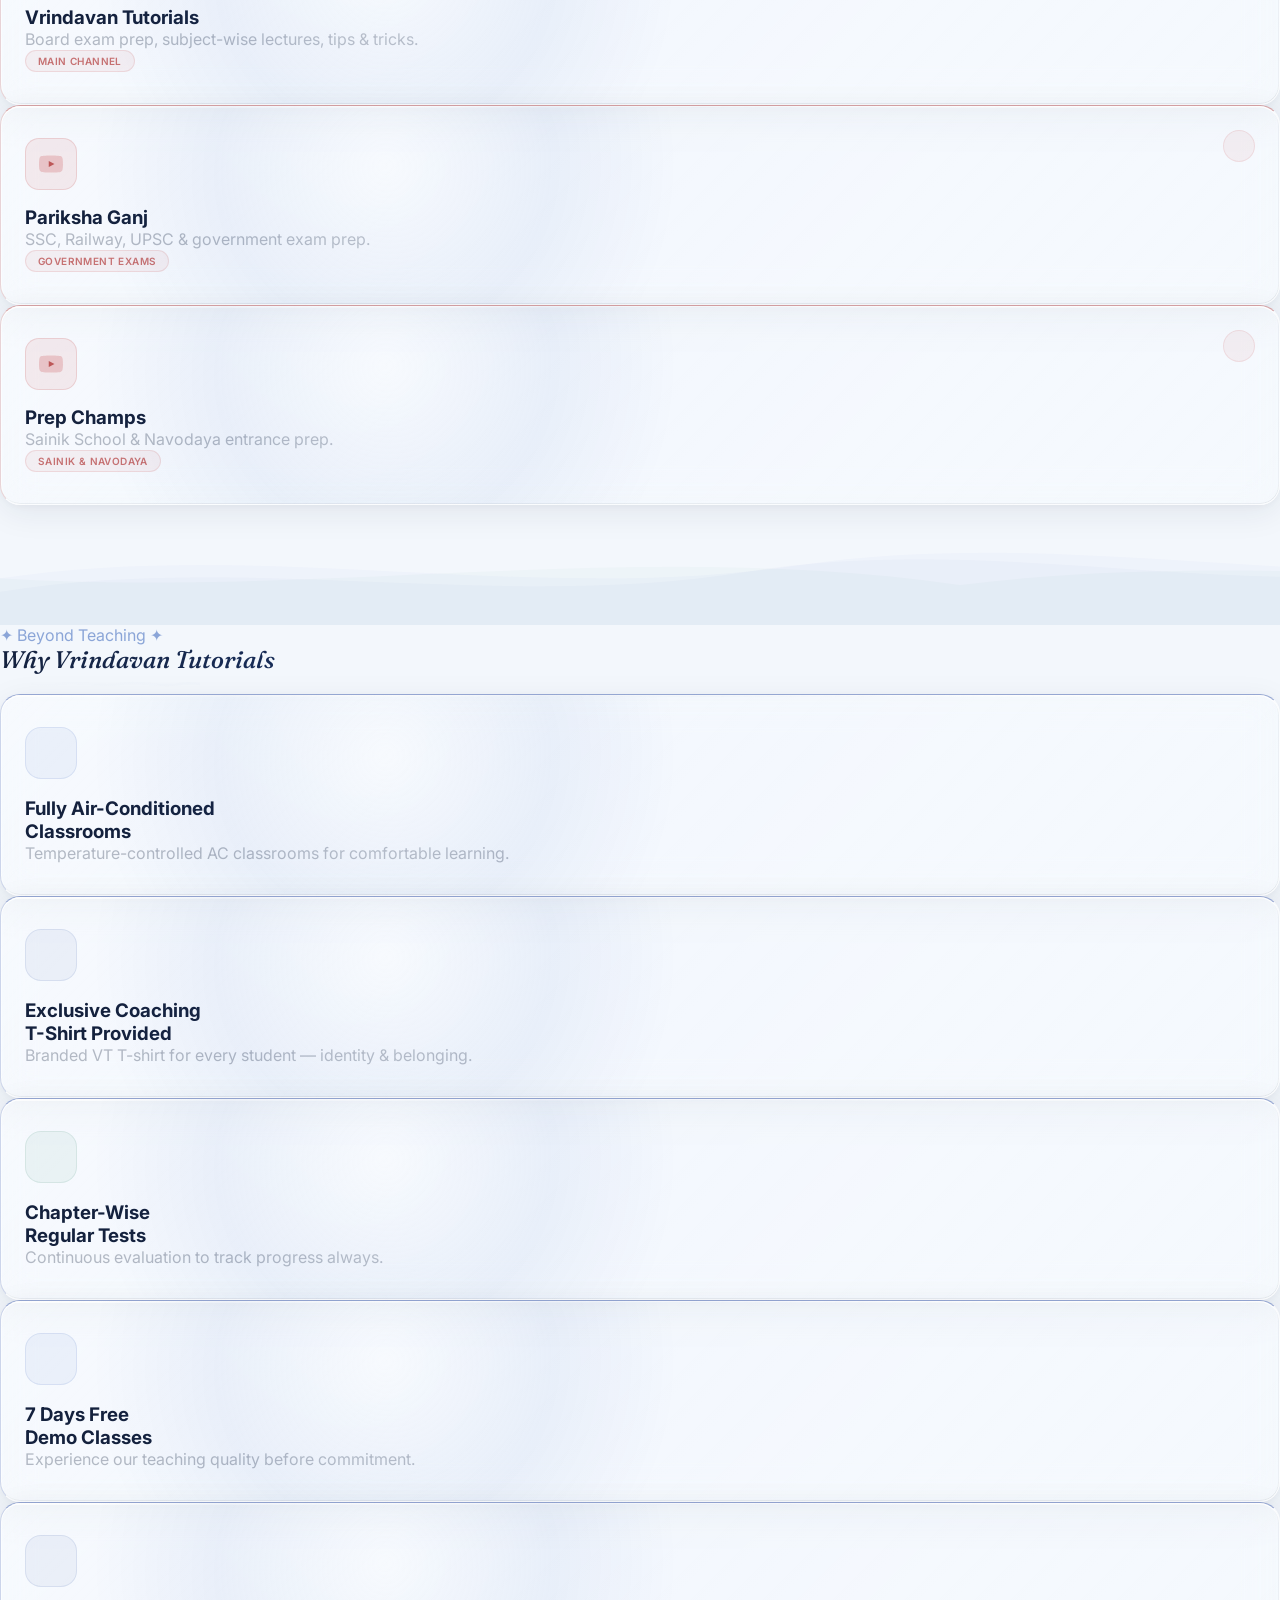
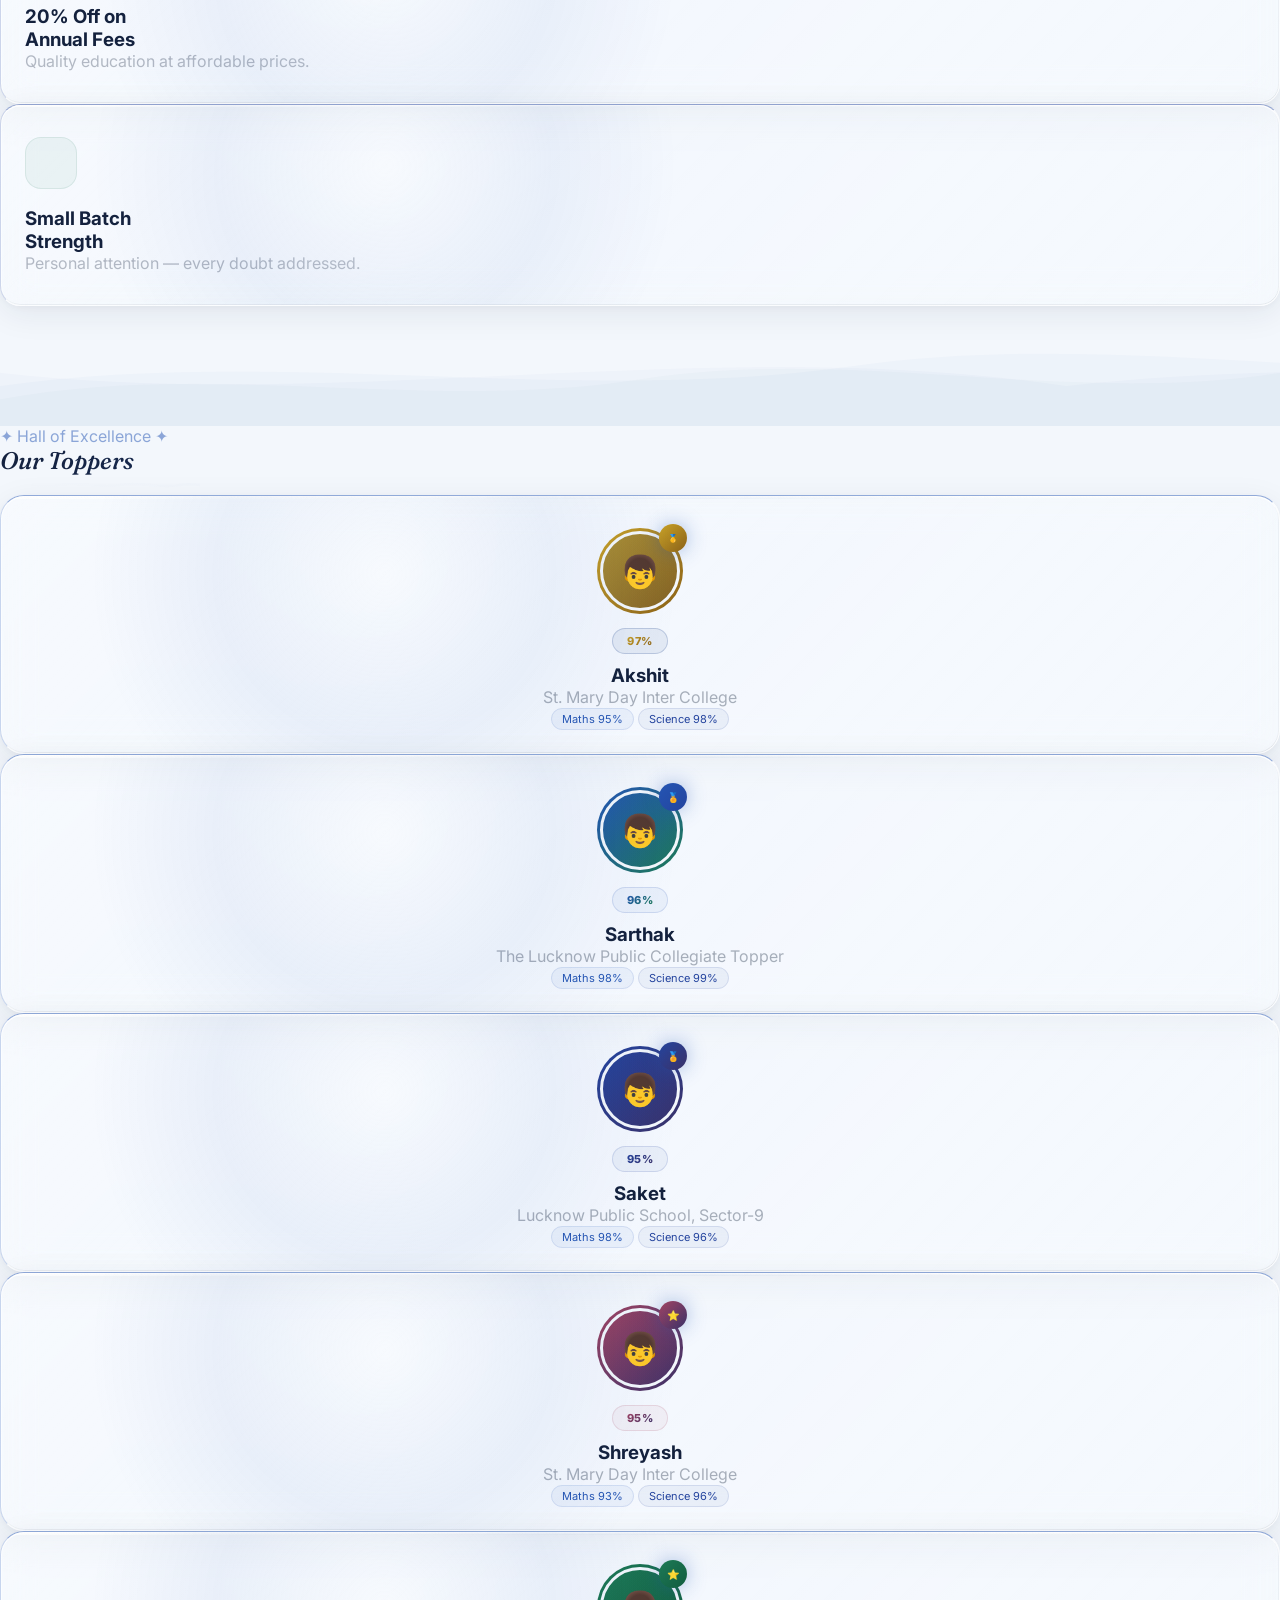
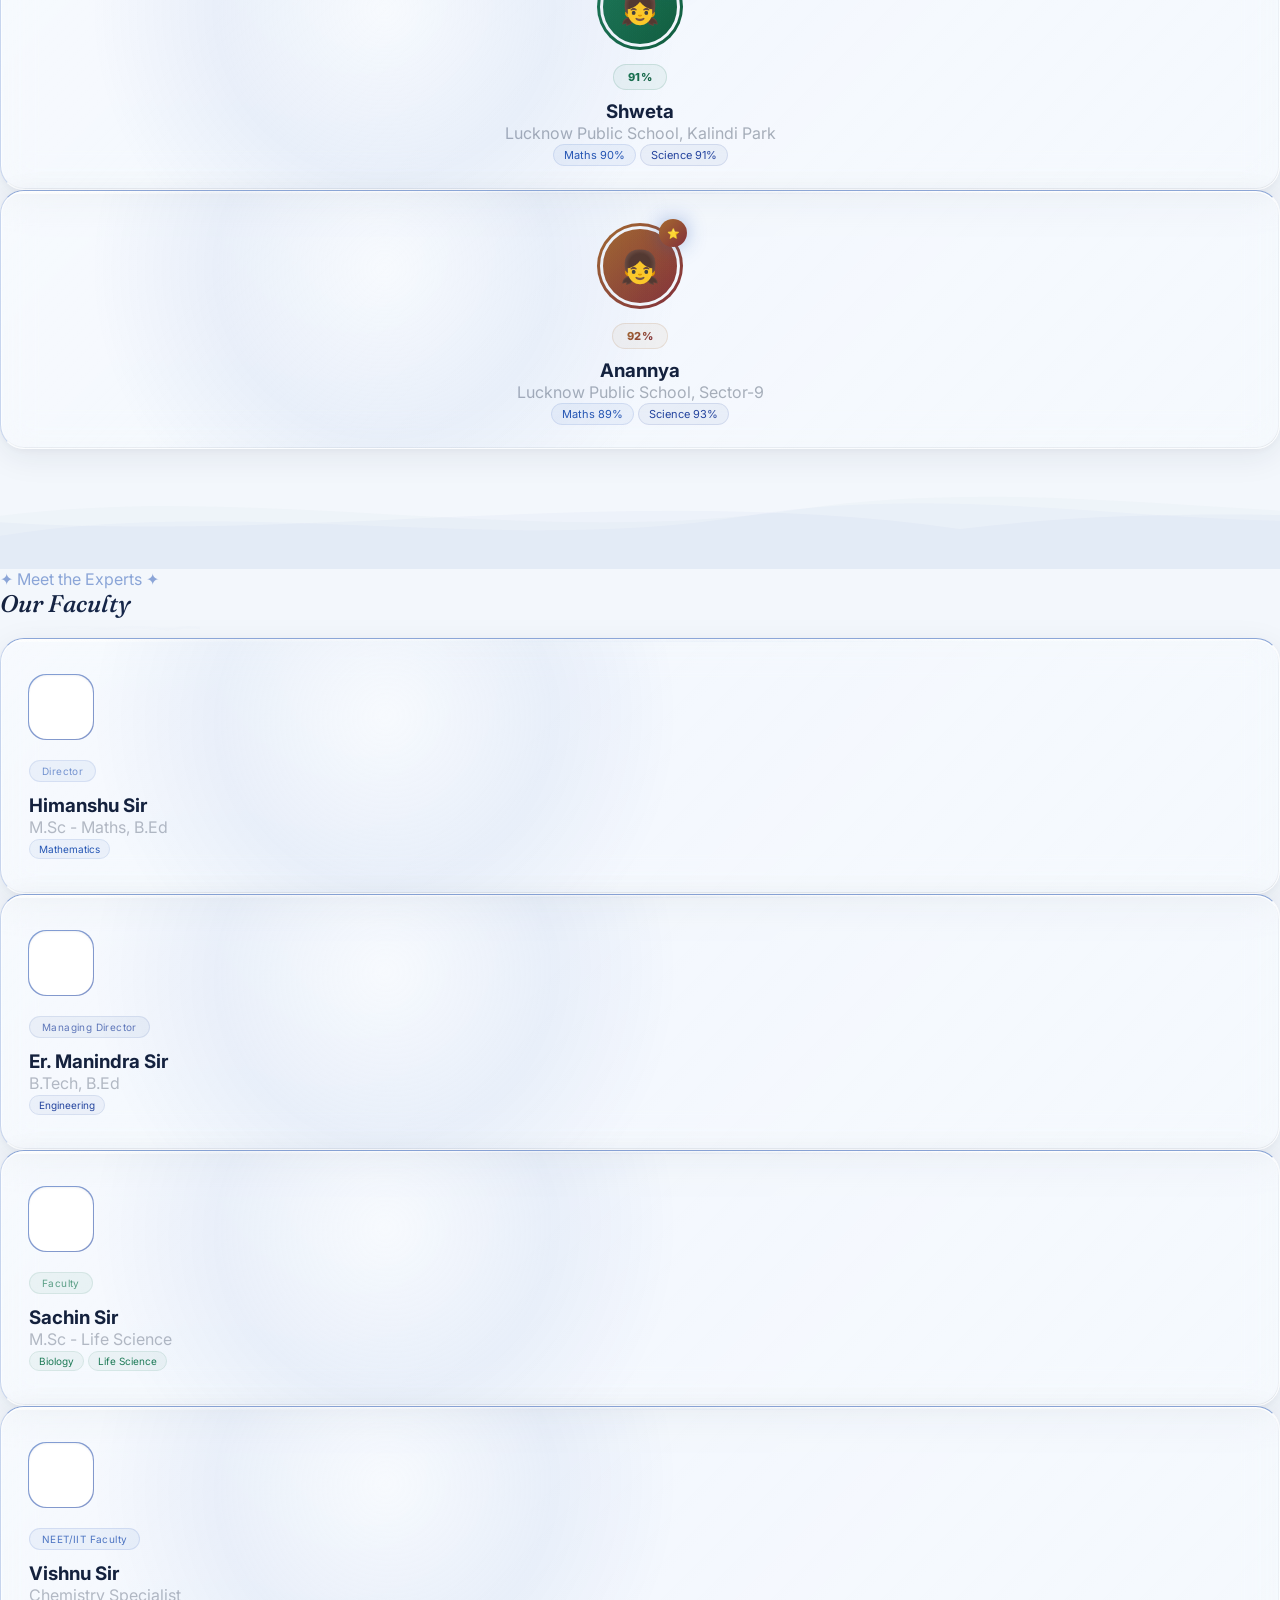
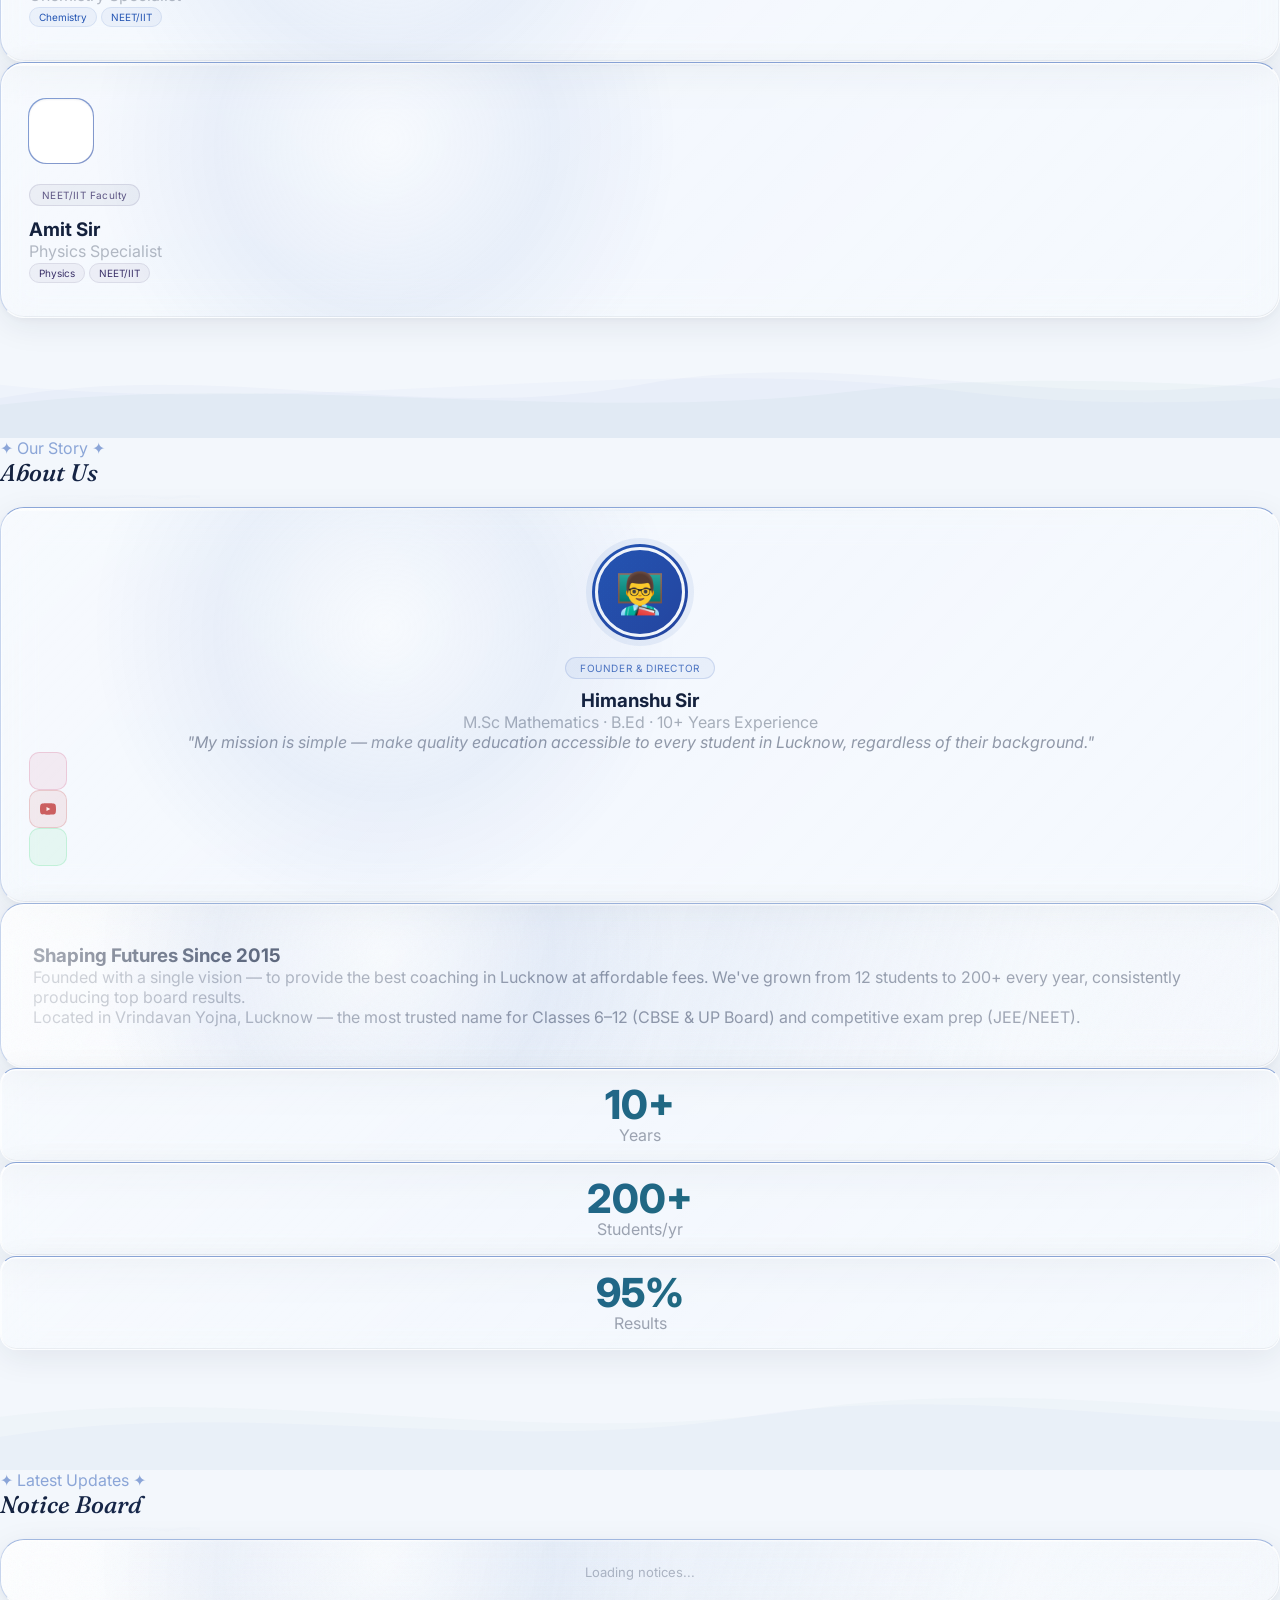
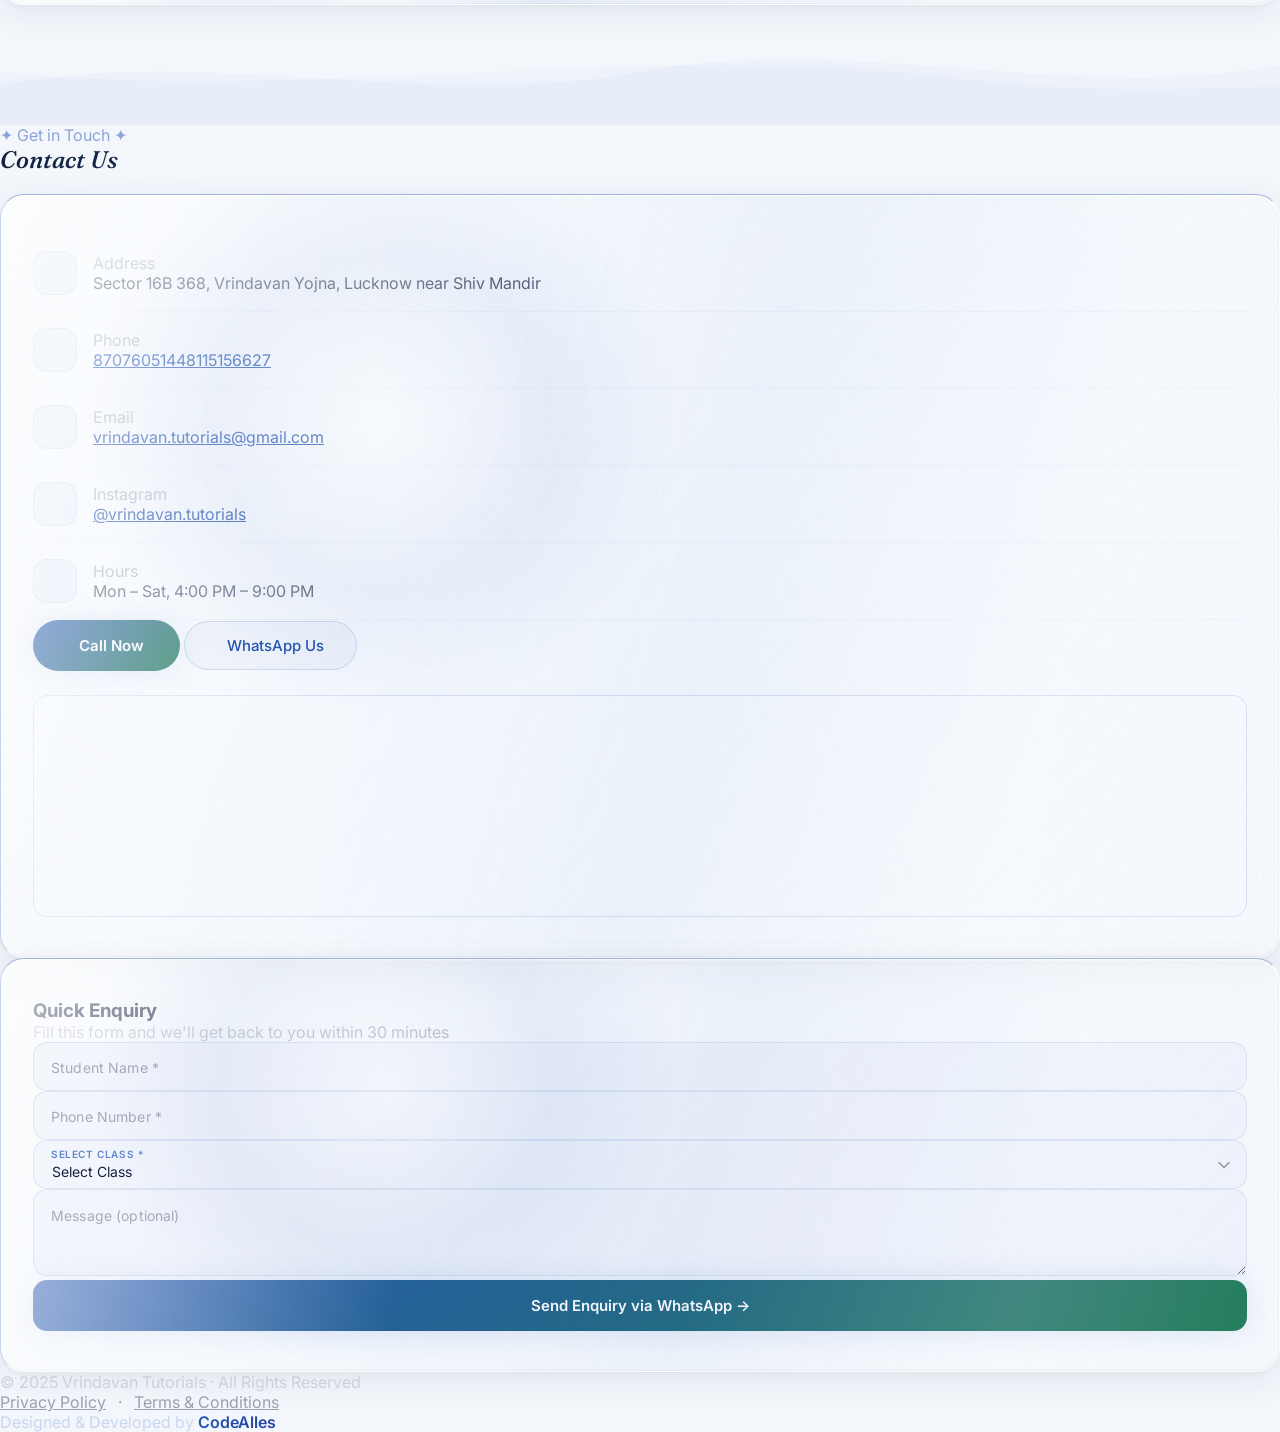
==== commit dcfc3331: "Add files via upload" ====
--- a/index.html
+++ b/index.html
@@ -949,5 +949,6 @@
 </script>
 <script src="app.js"></script>
 <script src="modules.js"></script>
+<script src="teacher.js"></script>
 </body>
 </html>
